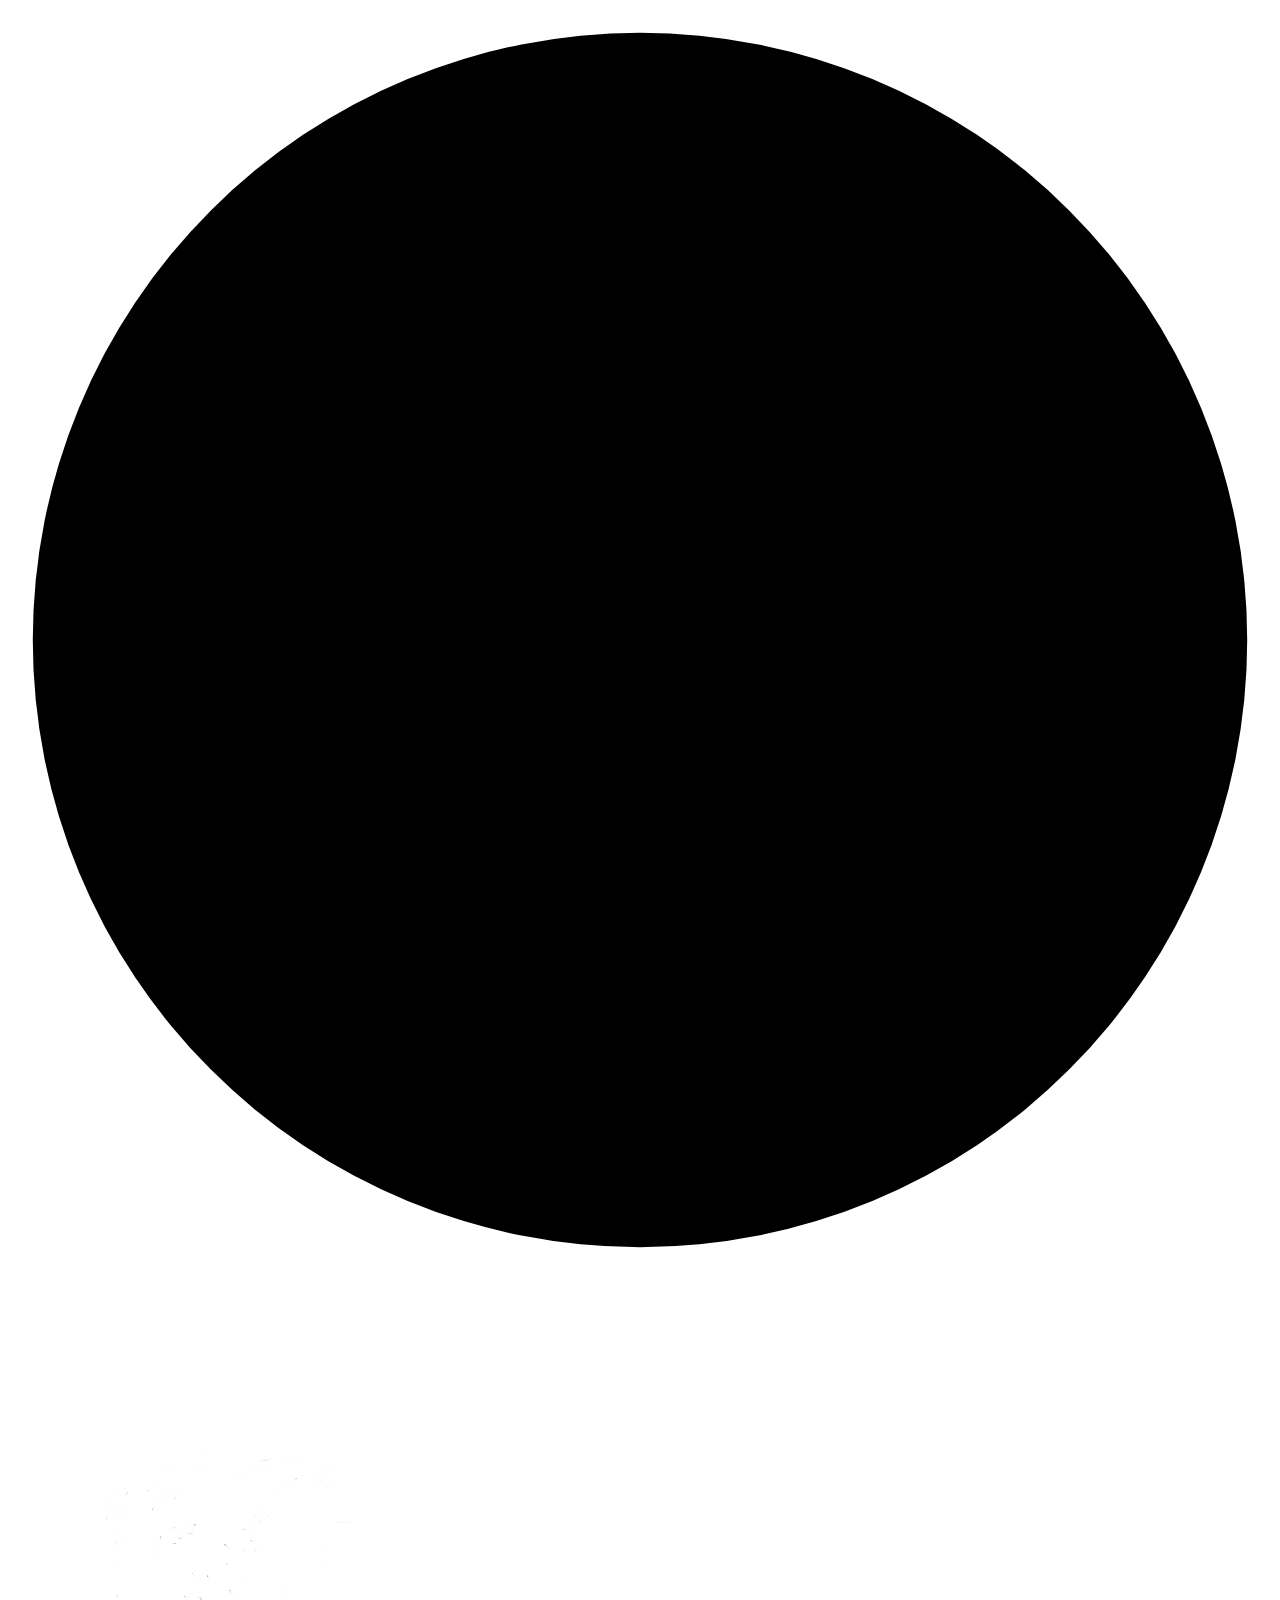
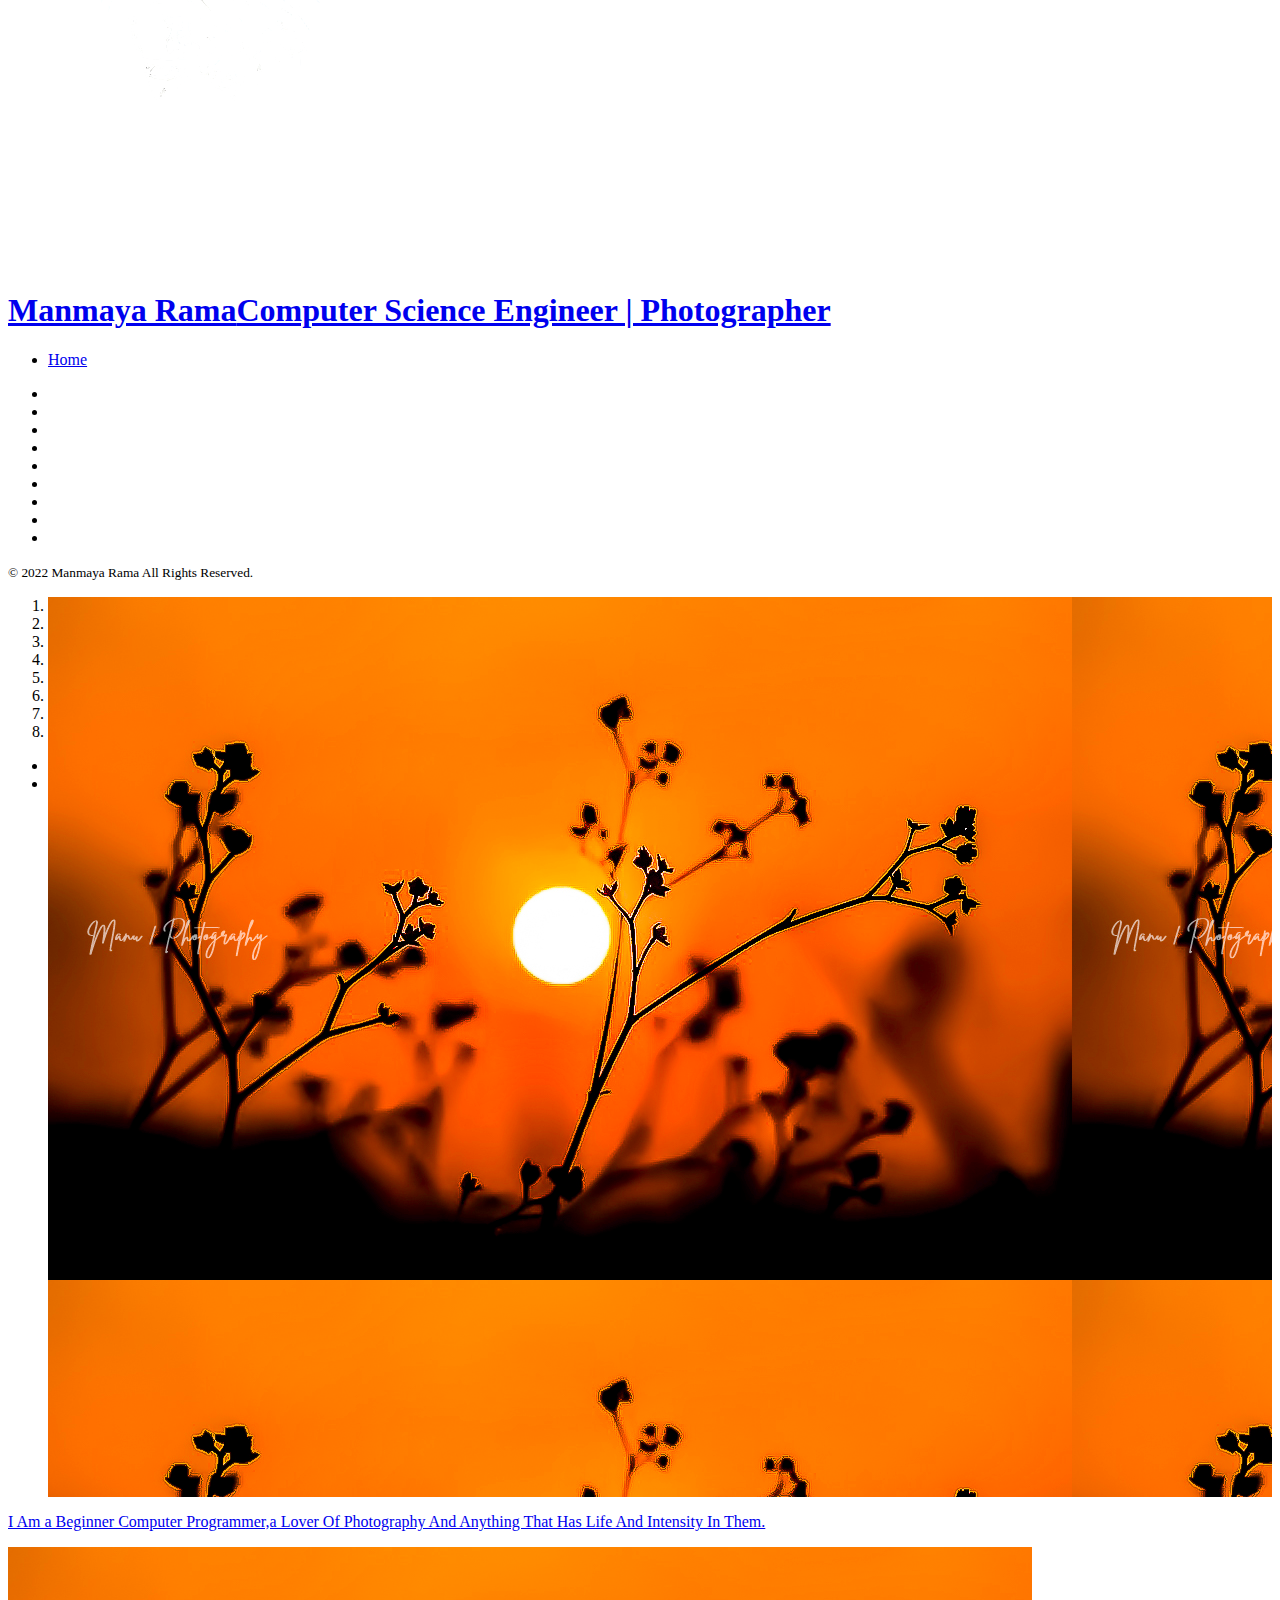
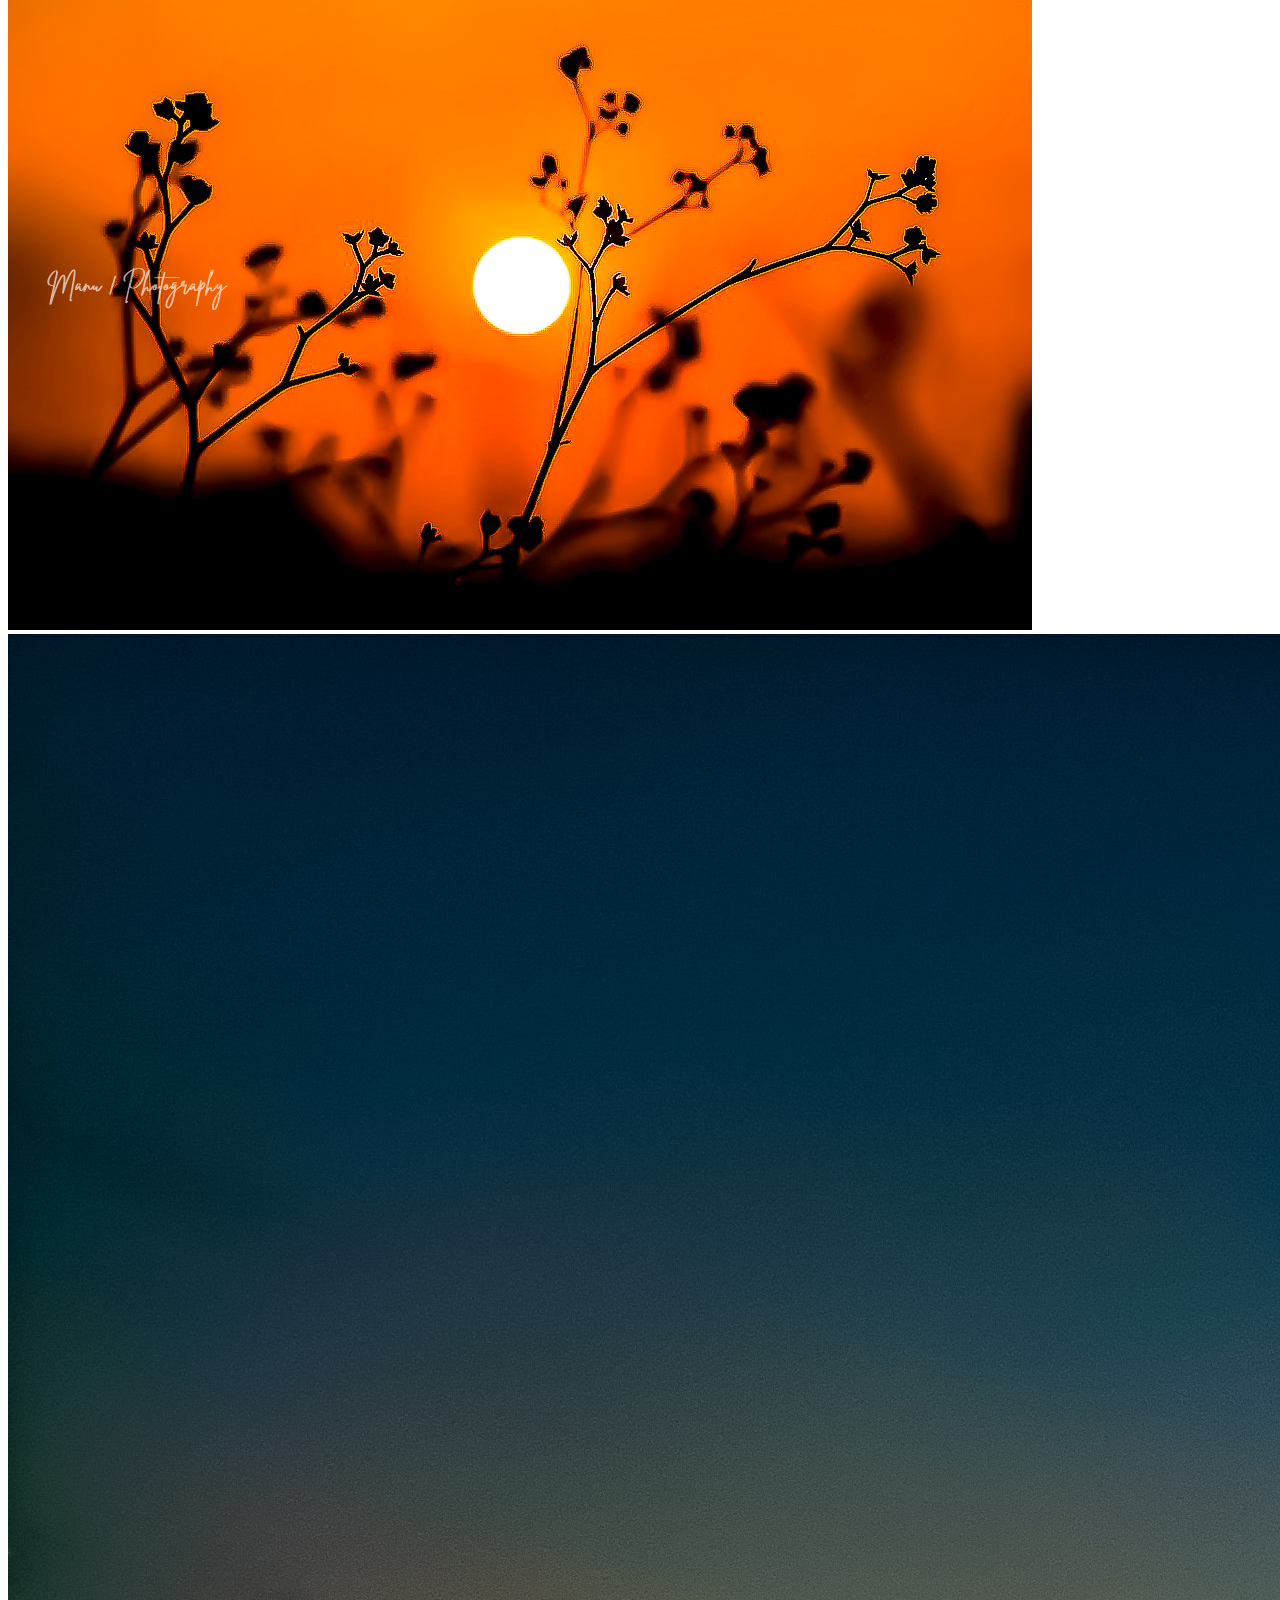
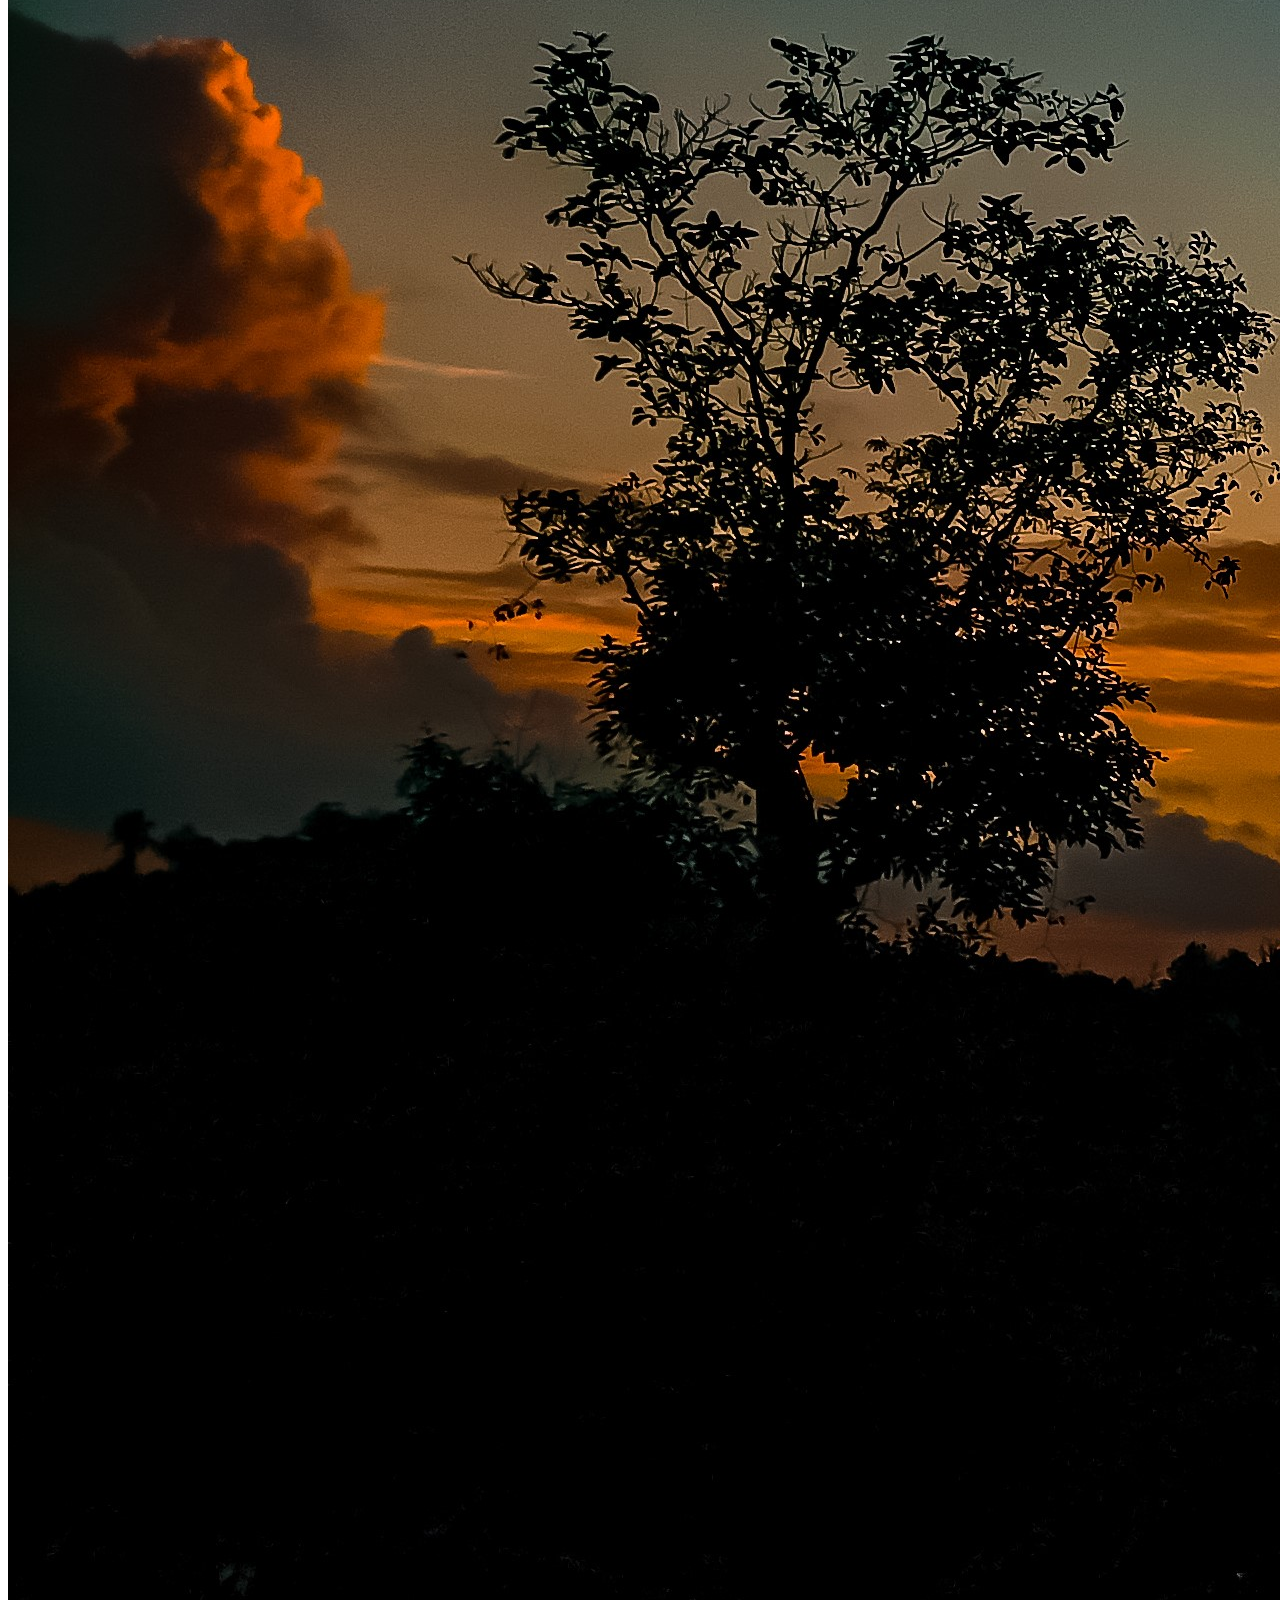
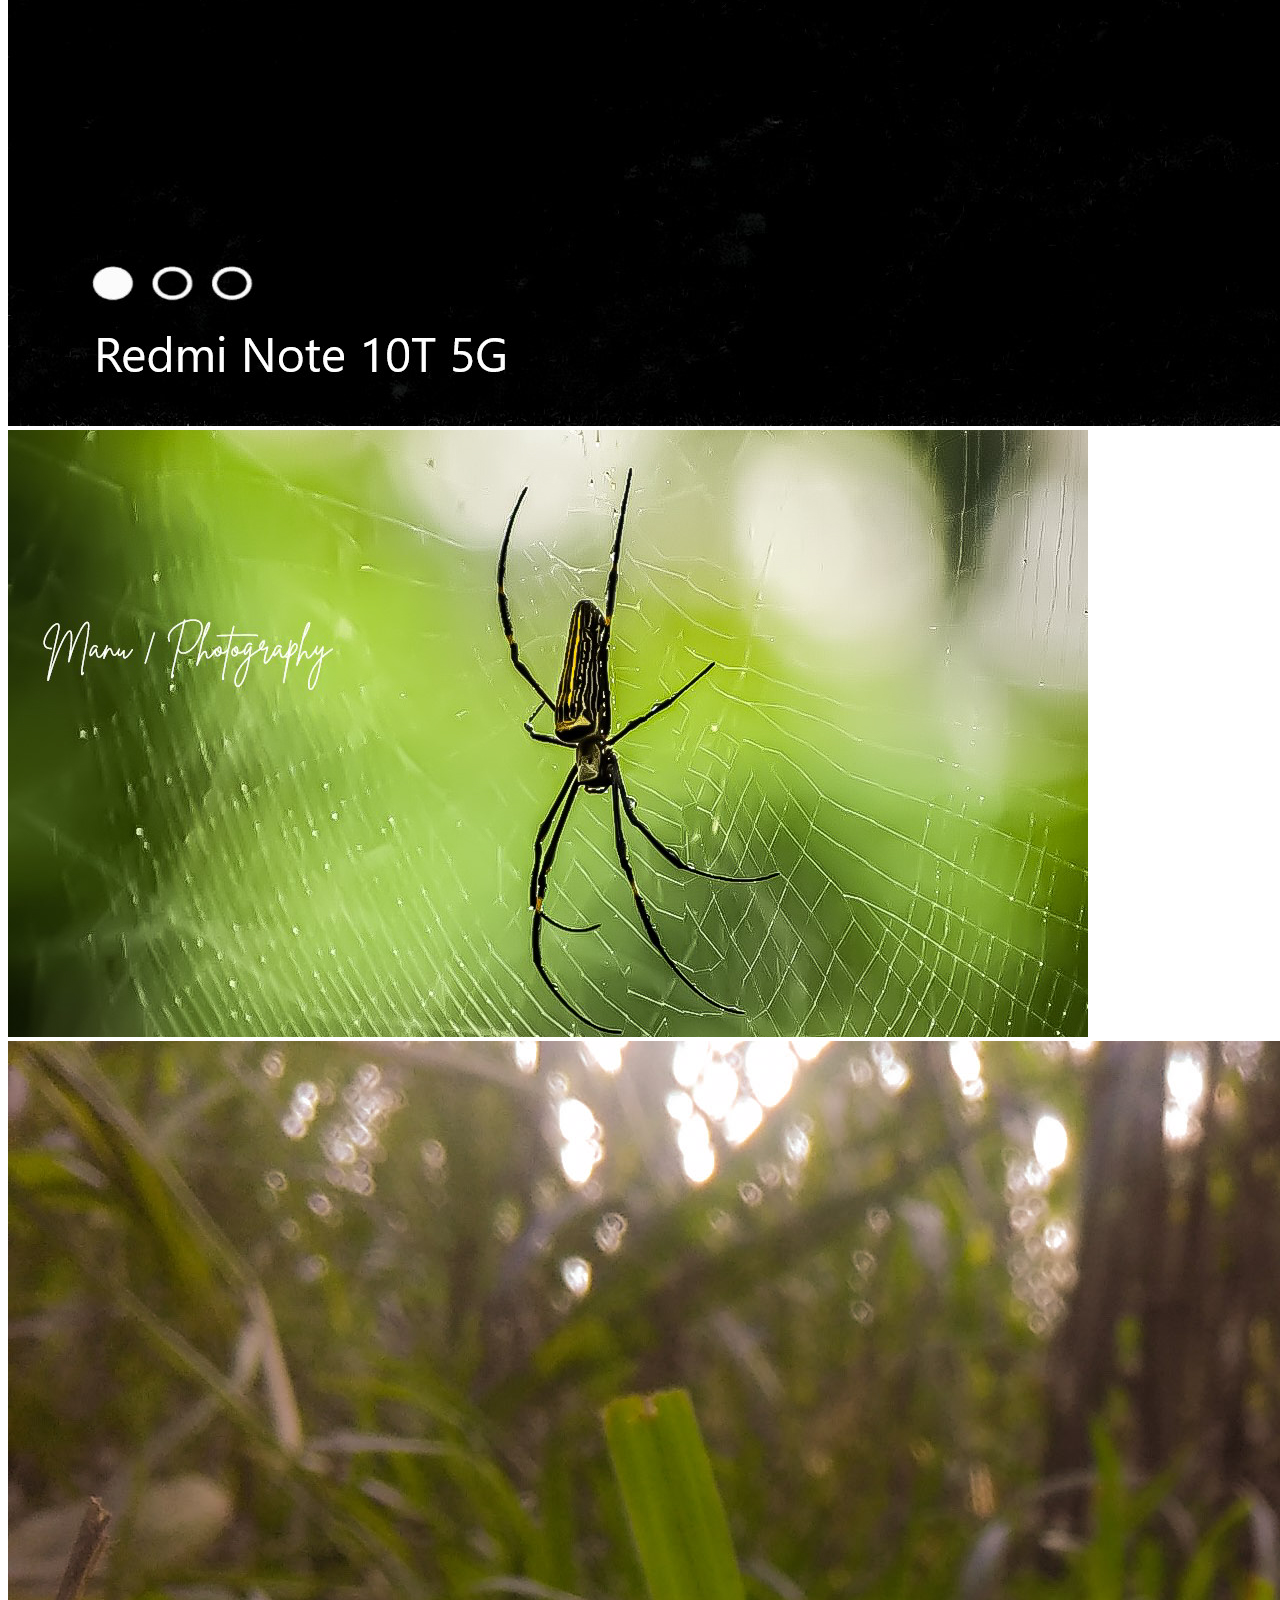
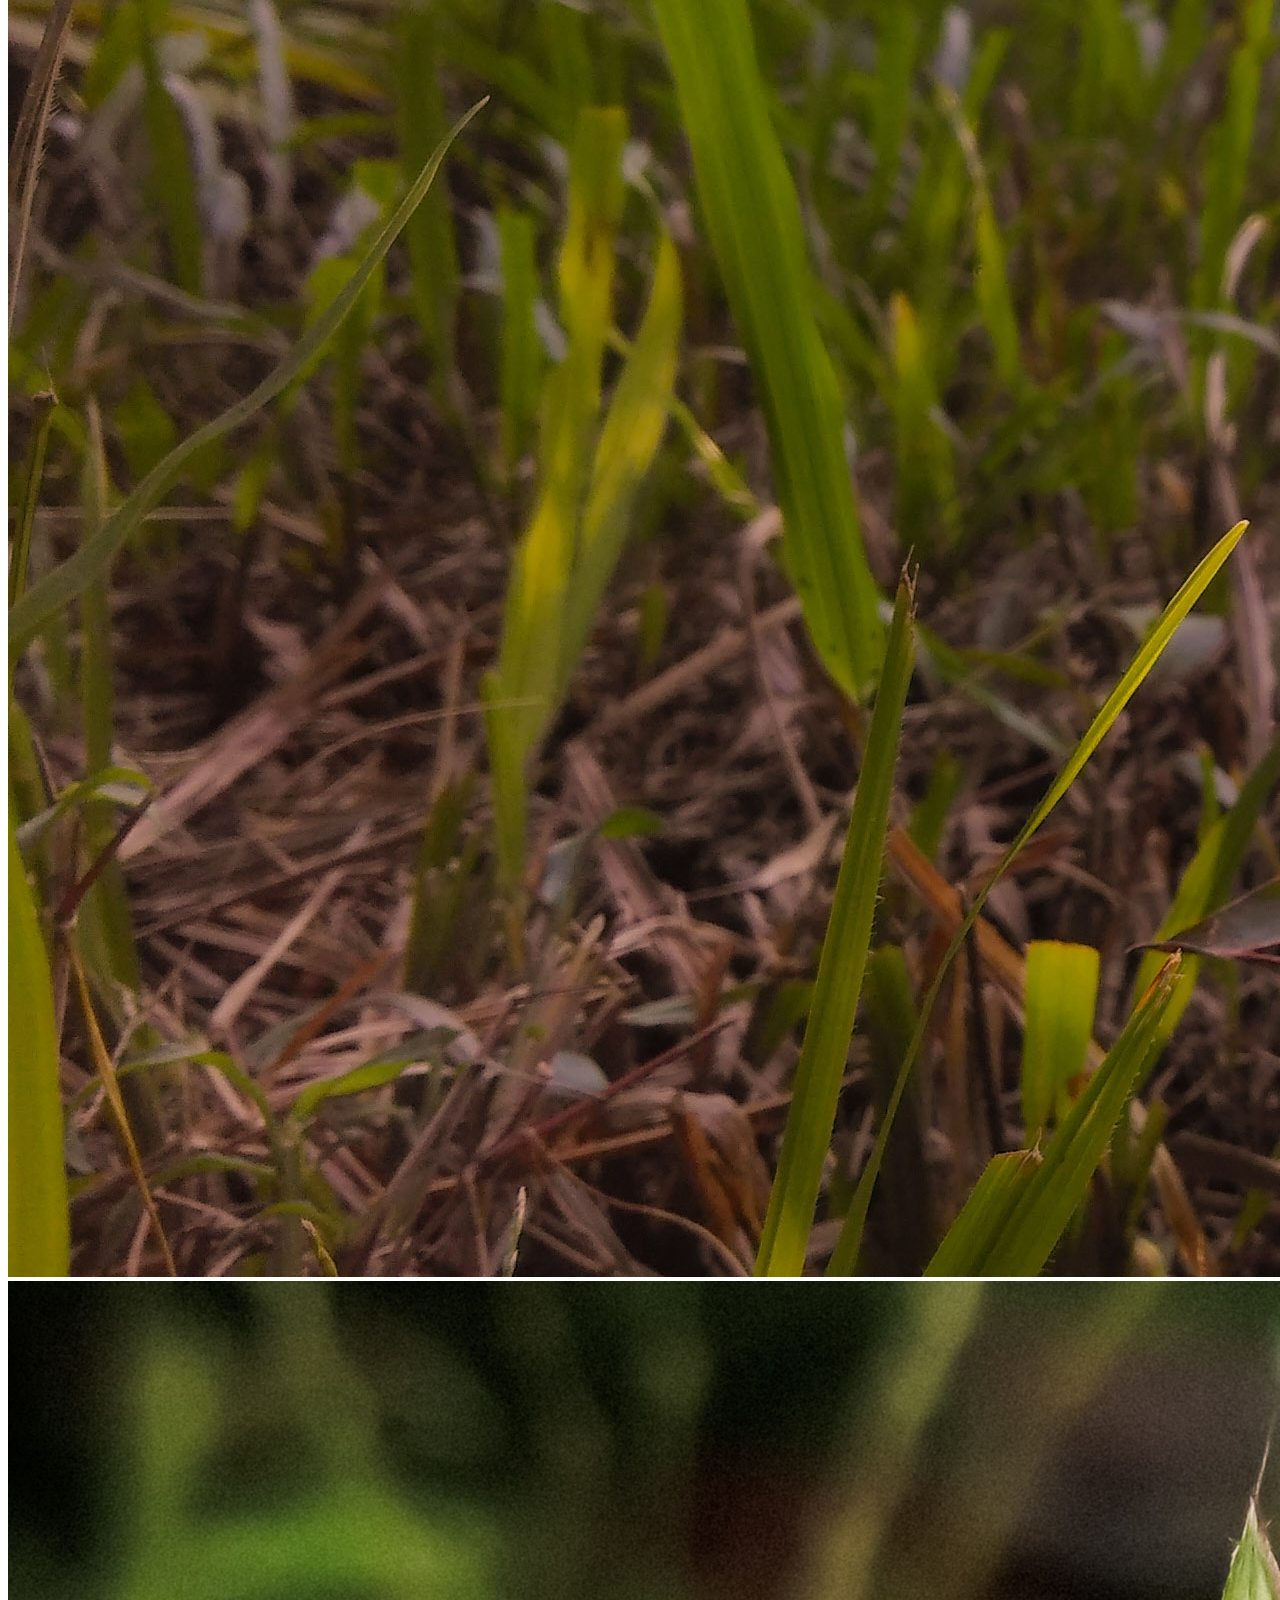
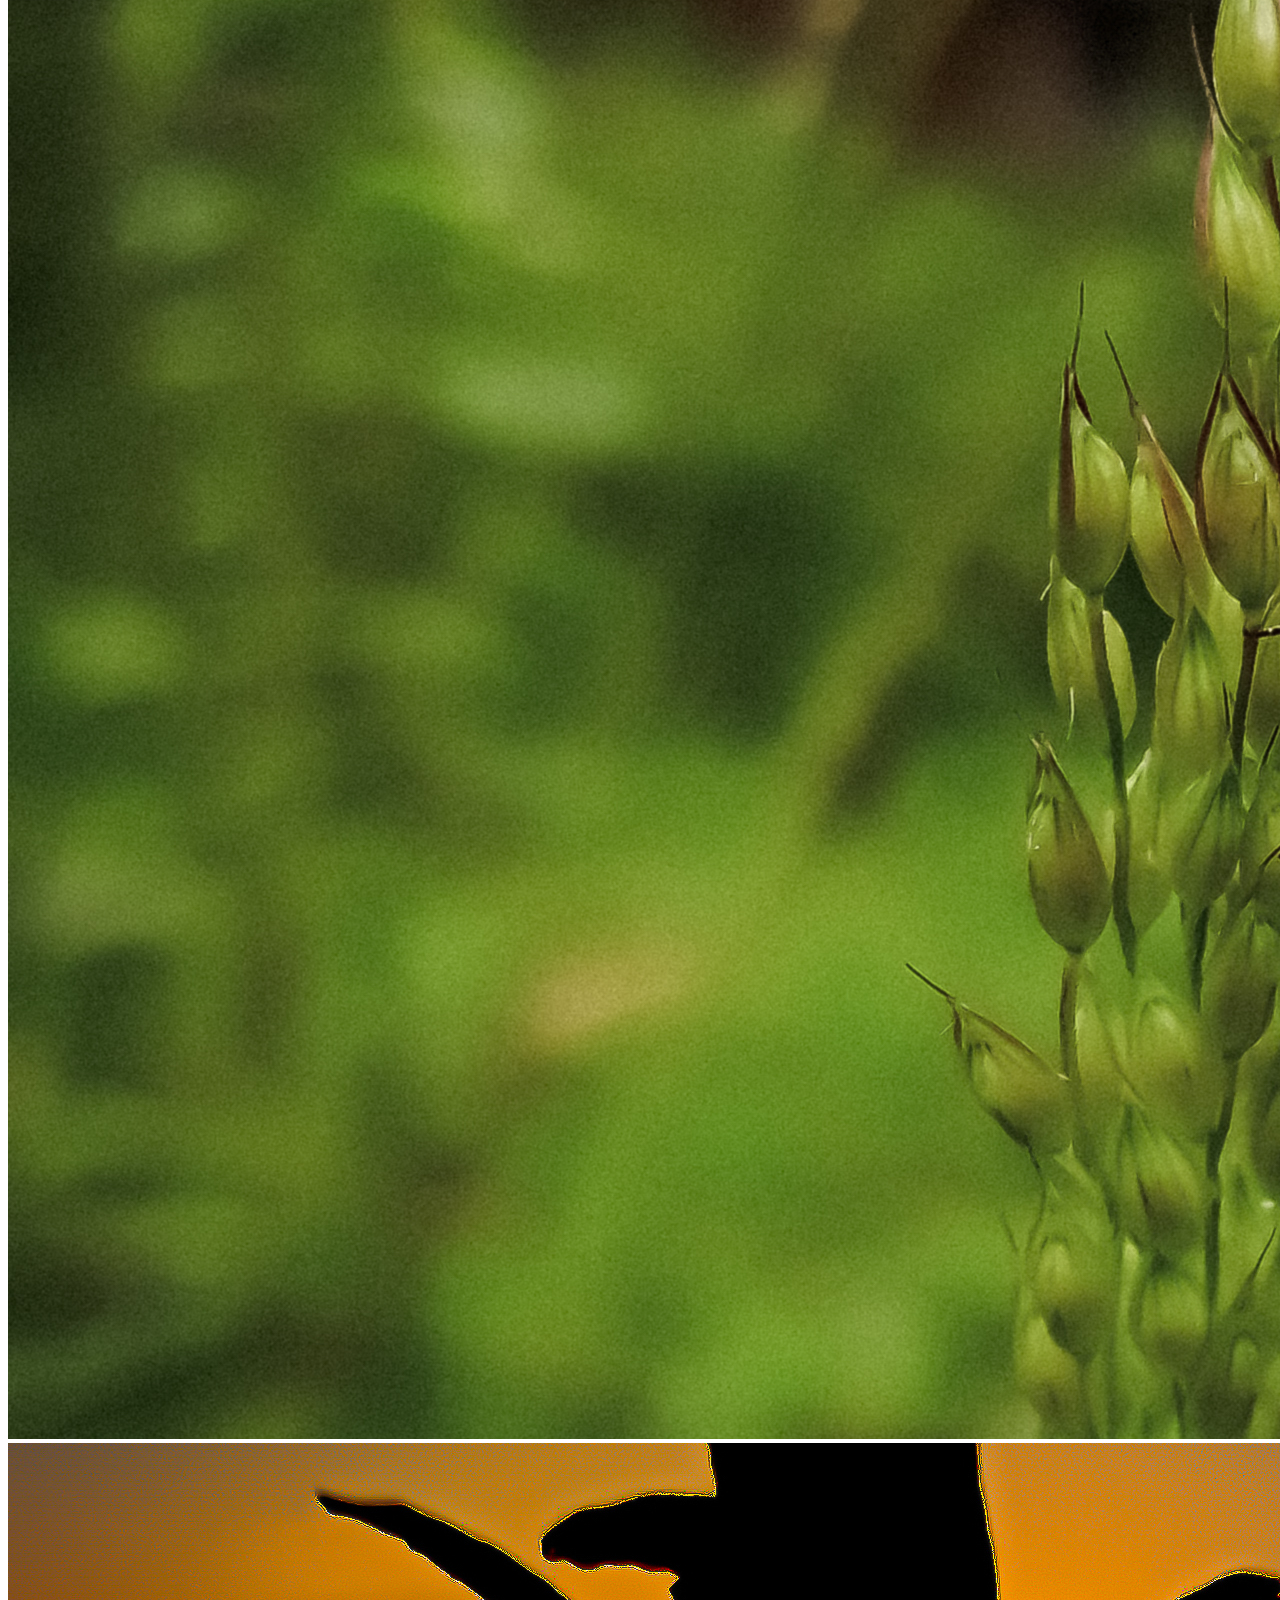
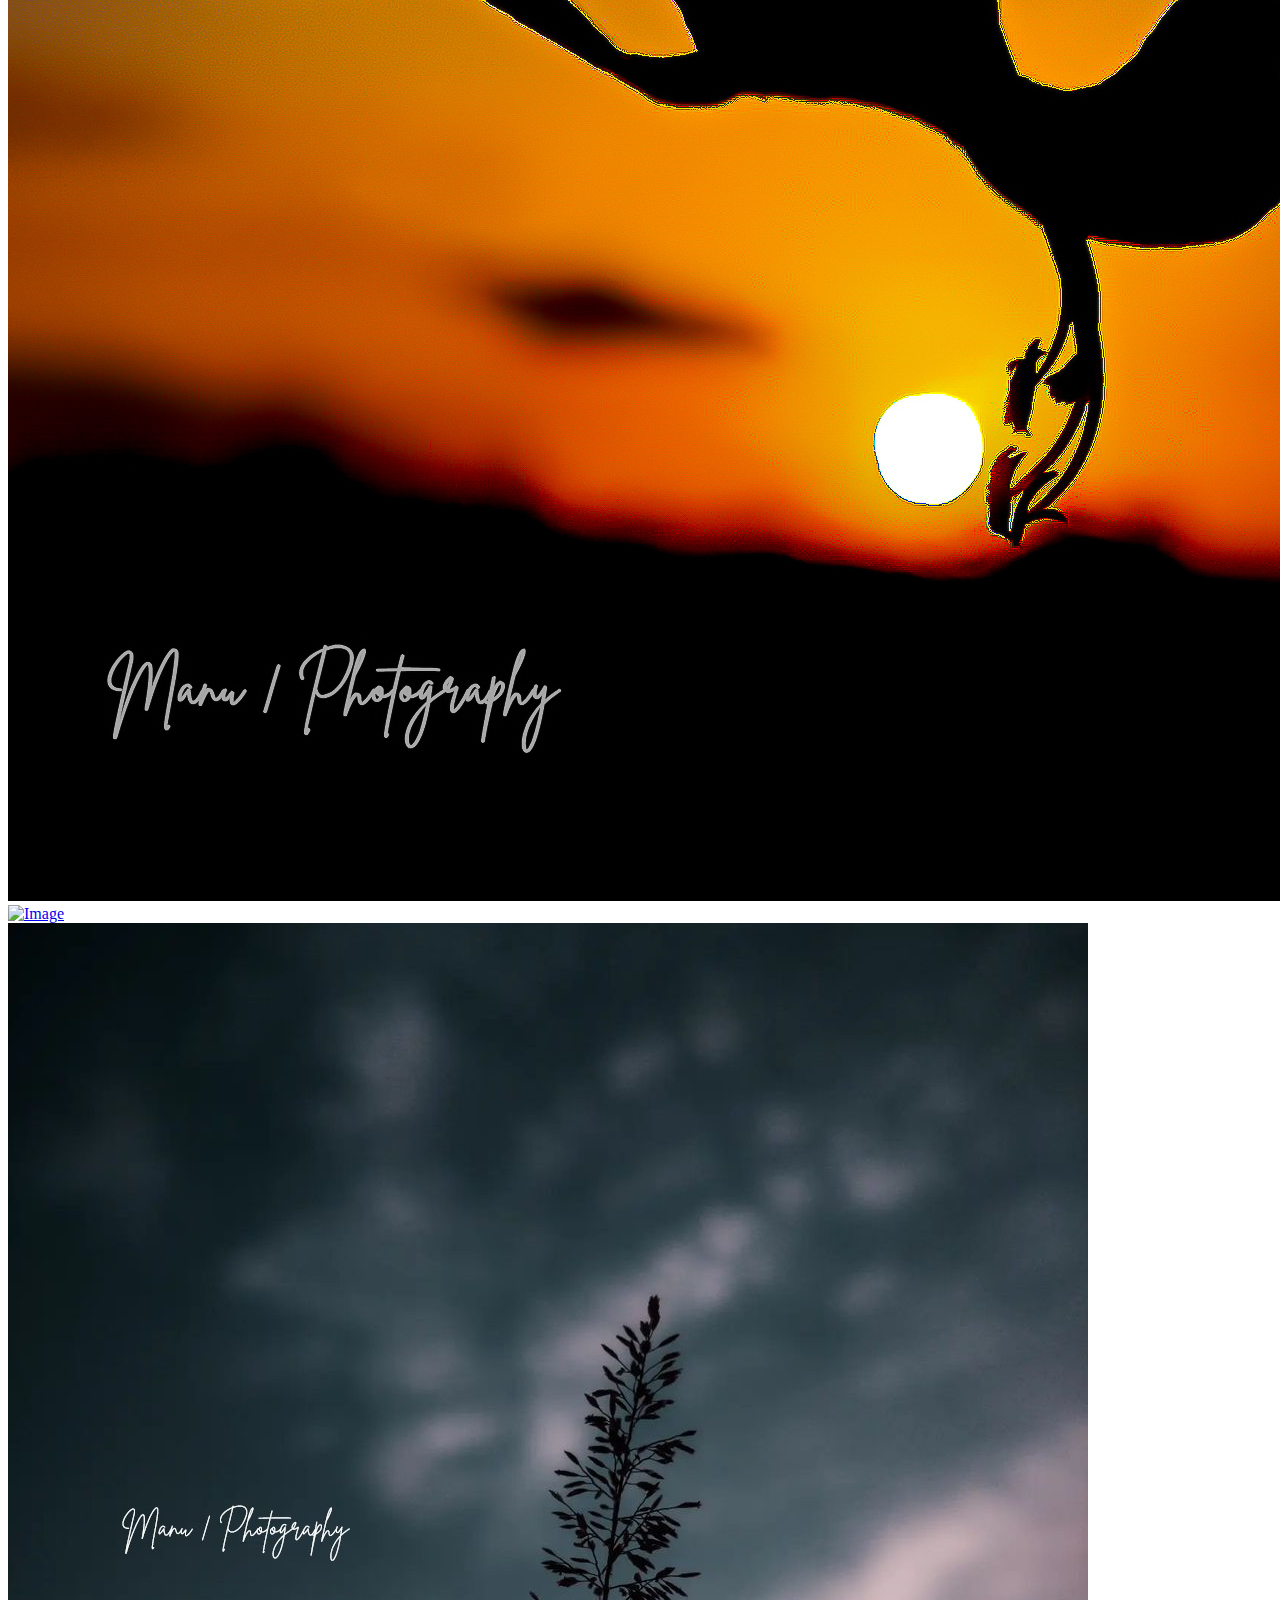
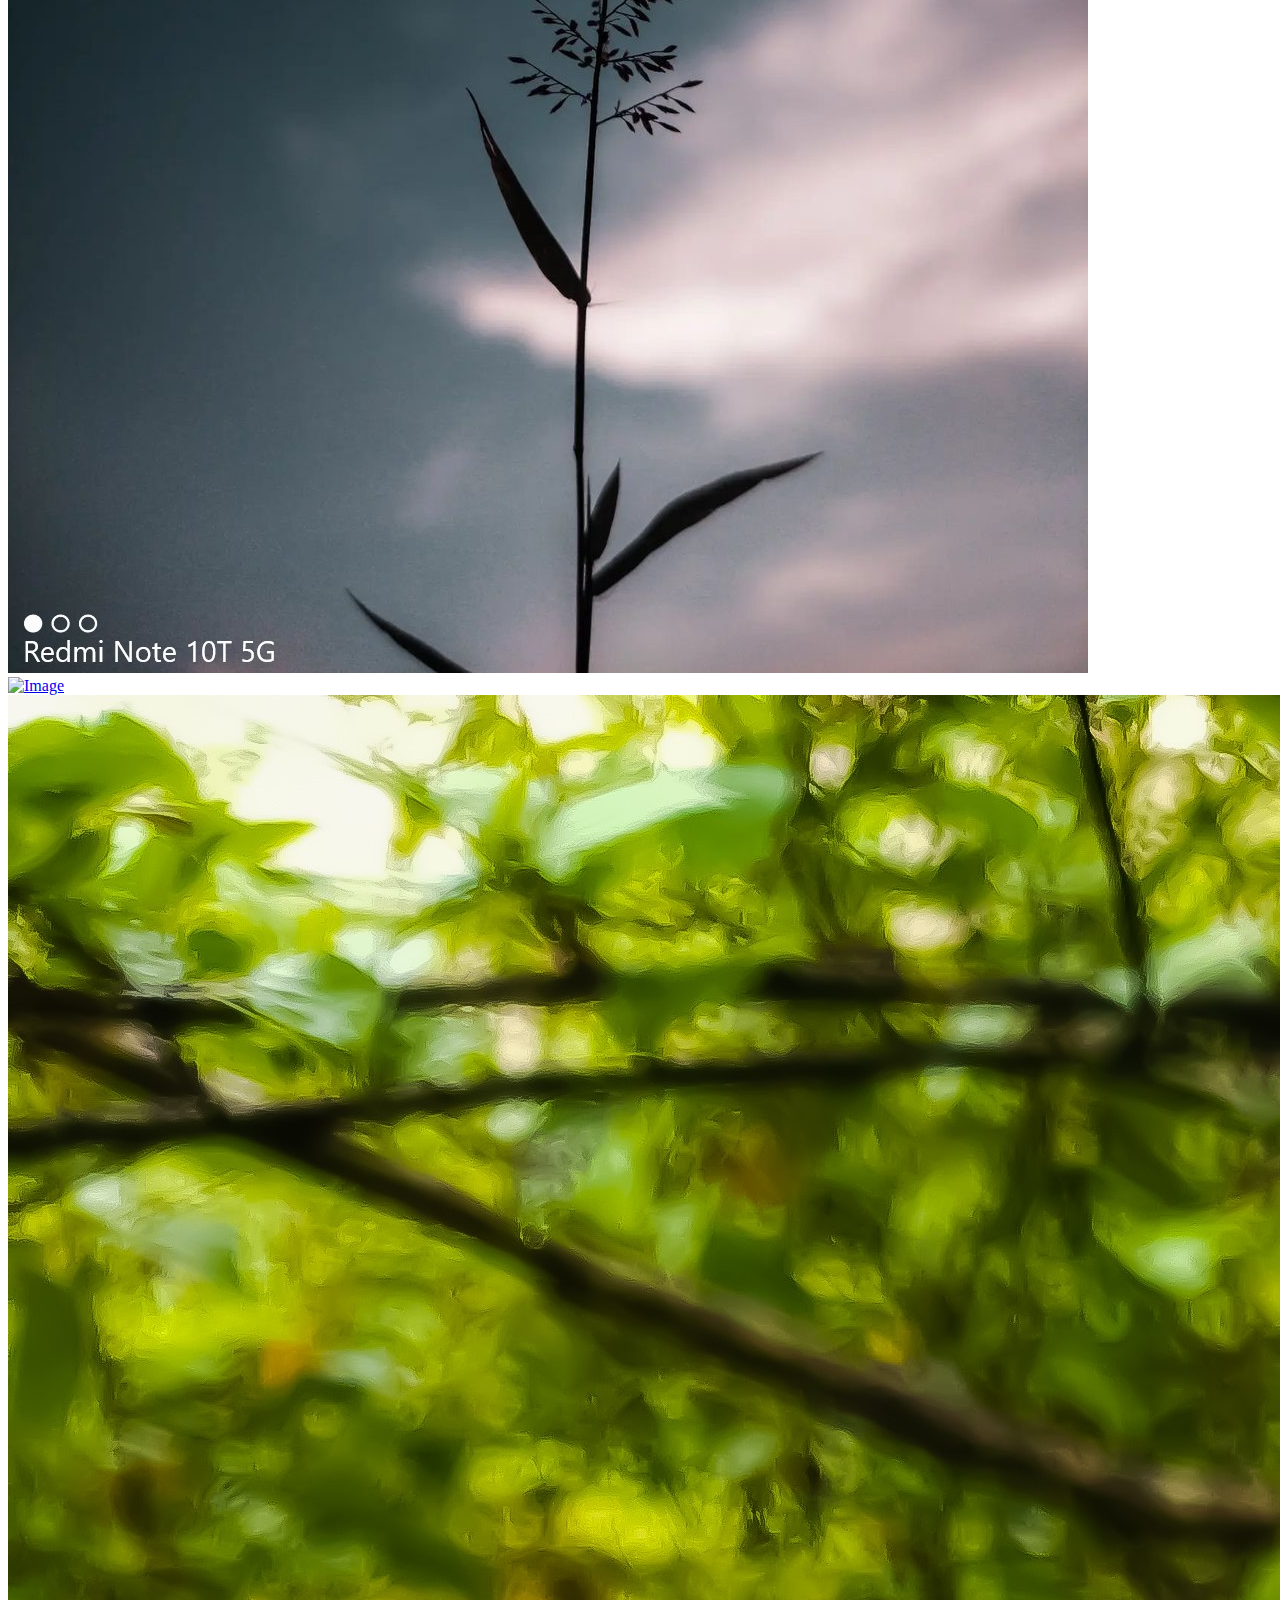
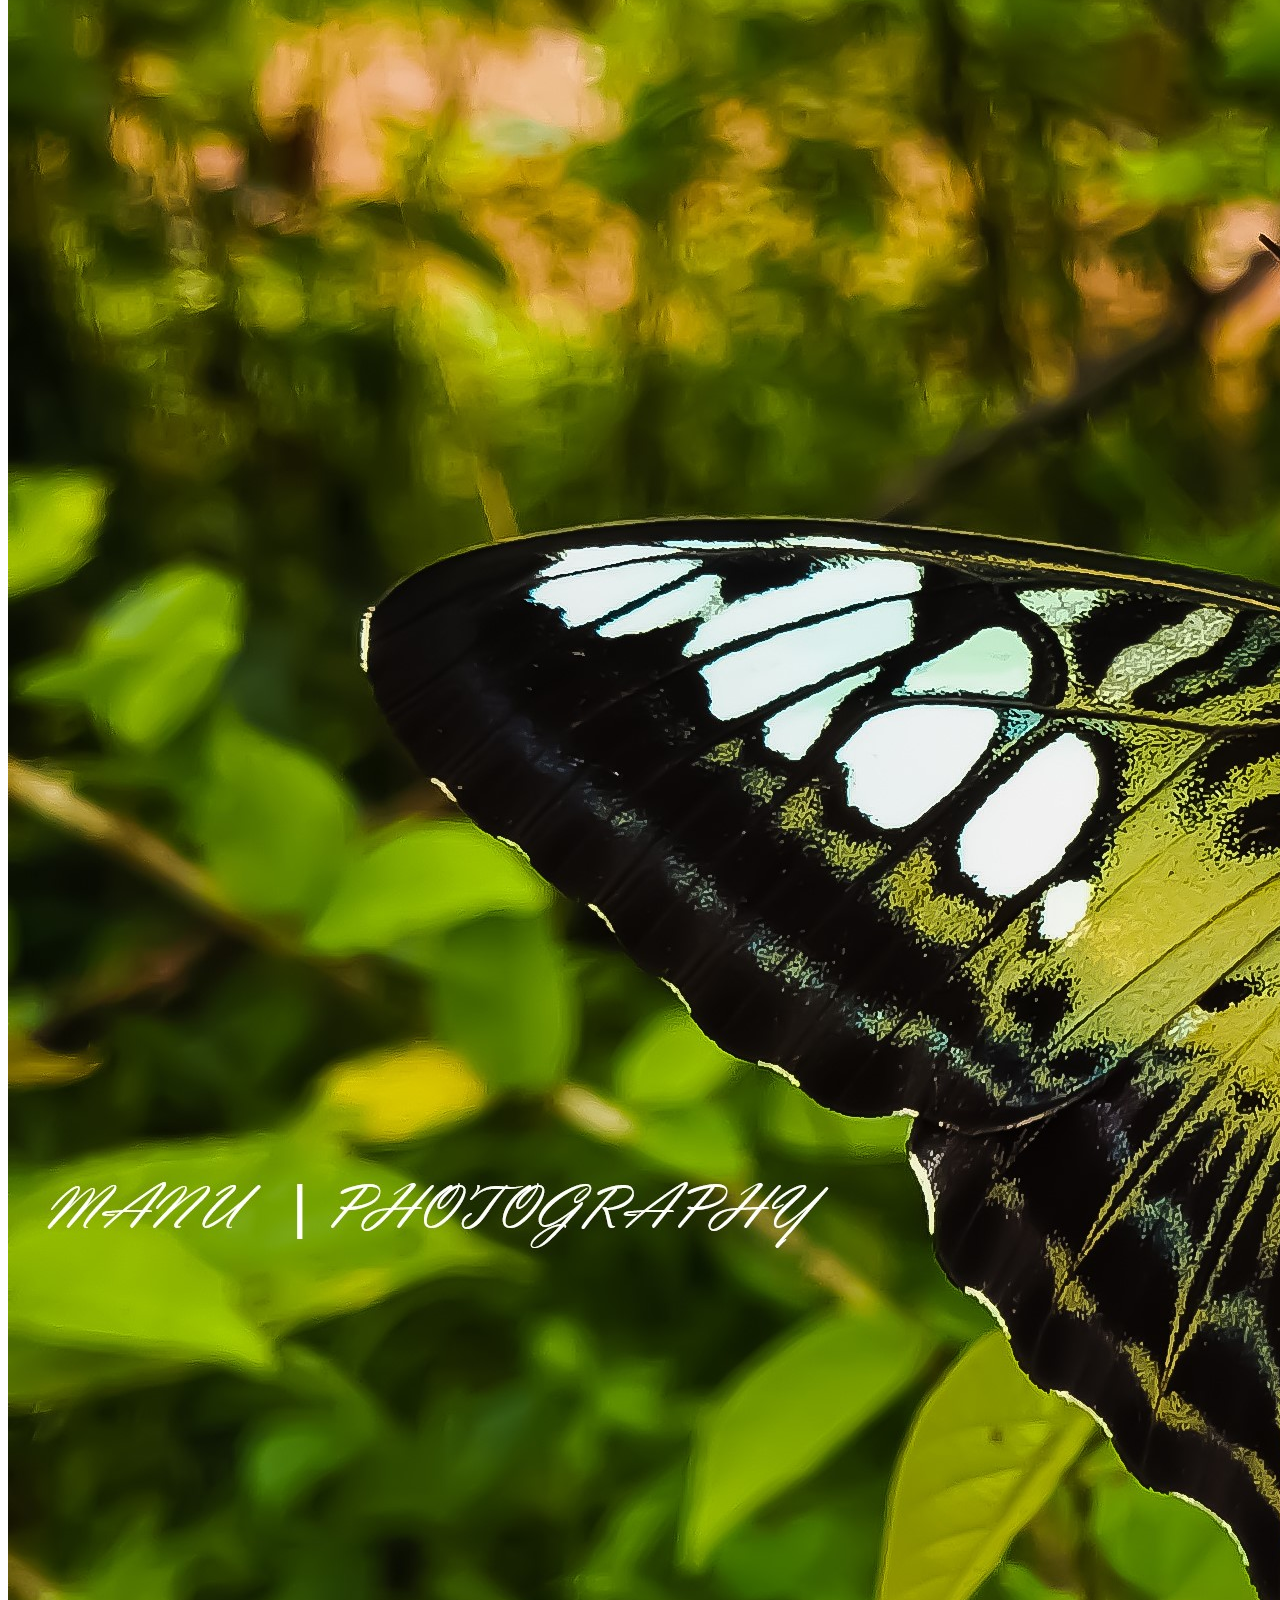
==== index.html @ 07dee6f0 "Update index.html" ====
<!DOCTYPE HTML>
<html lang="en">


<head>
    <meta charset="utf-8">
    <meta http-equiv="X-UA-Compatible" content="IE=edge">
    <title> Manmaya Rama | i_a_m_manu </title>
    <meta name="viewport" content="width=device-width, initial-scale=1">
    <link rel="icon" type="image/p ng" href="images/favicon.png" />
    <link rel="stylesheet" href="css/animate.css">
    <link rel="stylesheet" href="css/font-awesome.min.css">
    <link rel="stylesheet" href="css/bootstrap.css">
    <link rel="stylesheet" href="css/flexslider.css">
    <link rel="stylesheet" href="css/fancybox.min.css">
    <script async src="https://www.googletagmanager.com/gtag/js?id=UA-144098545-1"></script>
    <script>
      window.dataLayer = window.dataLayer || [];
      function gtag(){dataLayer.push(arguments);}
      gtag('js', new Date());
      gtag('config', 'UA-144098545-1');
    </script>
</head>

<body onload="document.getElementById('loading').style.display = 'none';document.getElementById('content').style.display = 'block';">
<div id="loading">Be Clam And Wait Until The Page Loads................</div>
<div id="content" style="display:none;">
    <!-- Progress-wrapp scroll-button -->
    <div class="progress-wrap">
        <svg class="progress-circle svg-content" width="100%" height="100%" viewBox="-1 -1 102 102">
            <path d="M50,1 a49,49 0 0,1 0,98 a49,49 0 0,1 0,-98" /> </svg>
    </div>
    <!-- Main -->
    <div class="annie-page"> 
       <a href="#" class="js-annie-nav-toggle annie-nav-toggle"><i></i></a>
        <!-- Sidebar -->
        <aside class="annie-aside">
            <!-- Logo -->
            <div class="annie-logo">
                <a href="index.html"><img src="images/logo.png" alt=""></a>
                <h1><a href="index.html">Manmaya Rama<span>Computer Science Engineer | Photographer </span></a></h1> </div>
            <!-- Menu -->
            <nav class="annie-main-menu">
                <ul>
                    <li class="active"><a href='index.html'>Home</a></li>
                        </ul>
                    </li>
                </ul>
            </nav>
            <!-- Sidebar Footer -->
            <div class="annie-footer">
                <ul>
                  <li><a href="https://www.instagram.com/i_a_m_manu/"><em class="fab fa-instagram"></em></a></li>
                  <li><a href="https://twitter.com/Manmaya_Rama?s=08/"><em class="fab fa-twitter"></em></a></li>
                    <li><a href="https://www.facebook.com/people/Manmaya-Rama/100011129234326/"><i class="fab fa-facebook"></i></a></li>
                    <li><a href="https://www.linkedin.com/in/manmaya-rama-28a520257"><i class="fab fa-linkedin"></i></a></li>
                    <li><a href="https://github.com/Manmayarama"><i class="fab fa-github"></i></a></li>
                     <li><a href="https://discordapp.com/users/981172074238341180"><i class="fab fa-discord"></i></a></li>
		     <li><a href="https://t.me/i_a_m_manu"><i class="fab fa-telegram"></i></a></li>
	             <li><a href="https://www.hackerrank.com/manmayram"><i class="fab fa-hackerrank"></i></a></li>
			<li><a href="discordapp.com/users/981172074238341180"><i class="fa-solid fa-litecoin-sign"></i></a></li>
                </ul>
                </ul>
                <p><small>&copy; 2022 Manmaya Rama All Rights Reserved.</small></p>

            </div>
        </aside>
        <!-- Content -->
        <div class="annie-main">
            <!-- Slider -->
            <div id="home">
                <div class="annie-hero js-fullheight">
                    <div class="flexslider js-fullheight">
                        <ul class="slides">
                            <li style="background-image: url(images/slider/01.jpg);">
                                <div class="overlay"></div>
                                <div class="container-fluid">
                                    <div class="row">
                                        <div class="col-md-12 js-fullheight slider-text">
                                            <div class="slider-text-inner">
                                                
                                            </div>
                                        </div>
                                    </div>
                                </div>
                            </li>
                            <li style="background-image: url(images/slider/02.jpg);">
                                <div class="overlay"></div>
                                <div class="container-fluid">
                                    <div class="row">
                                        <div class="col-md-12 js-fullheight slider-text">
                                            <div class="slider-text-inner">
                                                <div class="mx-auto frame-inner">
                                              
                                              <h2>Photography</h2> <span class="frame-1"></span> <span class="frame-2"></span> </div>
                                            </div>
                                        </div>
                                    </div>
                                </div>
                            </li>
							 <li style="background-image: url(images/slider/03.jpg);">
                                <div class="overlay"></div>
                                <div class="container-fluid">
                                    <div class="row">
                                        <div class="col-md-12 js-fullheight slider-text">
                                            <div class="slider-text-inner">
                                                <div class="mx-auto frame-inner">
                                                  
                                            </div>
                                        </div>
                                    </div>
                                </div>
                            </li>
							 <li style="background-image: url(images/slider/04.jpg);">
                                <div class="overlay"></div>
                                <div class="container-fluid">
                                    <div class="row">
                                        <div class="col-md-12 js-fullheight slider-text">
                                            <div class="slider-text-inner">
                                                
                                            </div>
                                        </div>
                                    </div>
                                </div>
                            </li>
							 <li style="background-image: url(images/slider/05.jpg);">
                                <div class="overlay"></div>
                                <div class="container-fluid">
                                    <div class="row">
                                        <div class="col-md-12 js-fullheight slider-text">
                                           
                                        </div>
                                    </div>
                                </div>
                            </li>
							 <li style="background-image: url(images/slider/06.jpg);">
                                <div class="overlay"></div>
                                <div class="container-fluid">
                                    <div class="row">
                                        <div class="col-md-12 js-fullheight slider-text">
                                            <div class="slider-text-inner">
                                               
                                            </div>
                                        </div>
                                    </div>
                                </div>
                            </li>
							 <li style="background-image: url(images/slider/07.jpg);">
                                <div class="overlay"></div>
                                <div class="container-fluid">
                                    <div class="row">
                                        <div class="col-md-12 js-fullheight slider-text">
                                            <div class="slider-text-inner">
                                            </div>
                                        </div>
                                    </div>
                                </div>
                            </li>
							 <li style="background-image: url(images/slider/08.jpg);">
                                <div class="overlay"></div>
                                <div class="container-fluid">
                                    <div class="row">
                                        <div class="col-md-12 js-fullheight slider-text">
                                            <div class="slider-text-inner">
                                               
                                            </div>
                                        </div>
                                    </div>
                                </div>
                            </li>
                        </ul>
                    </div>
                </div>
            </div>
            <!-- About Me -->
			<a href="#" target="_blank">
                   
            <div class="annie-homepage-about">
                <div class="container-fluid">
                    <div class="row">
                        <div class="col-md-8 offset-md-2 text-center profile-index animate-box" data-animate-effect="fadeInUp">
                          <p class="annie-about-me">I Am a Beginner Computer Programmer,a Lover Of Photography And Anything That Has Life And Intensity In Them.</p>
                        </div>
						
                    </div>
                </div>
            </div>
		   <!-- Gallery -->
            <div class="annie-homepage-gallery">
                <div class="container-fluid">
                    <div class="row align-items-stretch annie-photos" id="annie-section-photos">
                        <div class="col-12">
                            <div class="row align-items-stretch">
                                <div class="col-12 col-md-6 col-lg-4 animate-box" data-animate-effect="fadeInUp">
                                    <a href="images/gallery/1.jpg" class="d-block annie-photo-item" data-caption="" data-fancybox="gallery"> <img src="images/gallery/1.jpg" alt="Image" class="img-fluid">
                                    </a>
                                </div>
                                <div class="col-12 col-md-6 col-lg-4 animate-box" data-animate-effect="fadeInUp">
                                    <a href="images/gallery/2.jpg" class="d-block annie-photo-item" data-caption="" data-fancybox="gallery"> <img src="images/gallery/2.jpg" alt="Image" class="img-fluid">
                                        
                                    </a>
                                </div>
                                <div class="col-12 col-md-6 col-lg-4 animate-box" data-animate-effect="fadeInUp">
                                    <a href="images/gallery/3.jpg" class="d-block annie-photo-item" data-caption="" data-fancybox="gallery"> <img src="images/gallery/3.jpg" alt="Image" class="img-fluid">
                                        
                                    </a>
                                </div>
                                <div class="col-12 col-md-6 col-lg-4 animate-box" data-animate-effect="fadeInUp">
                                    <a href="images/gallery/4.jpg" class="d-block annie-photo-item" data-caption="" data-fancybox="gallery"> <img src="images/gallery/4.jpg" alt="Image" class="img-fluid">
                                        
                                    </a>
                                </div>
                                <div class="col-12 col-md-6 col-lg-4 animate-box" data-animate-effect="fadeInUp">
                                    <a href="images/gallery/5.jpg" class="d-block annie-photo-item" data-caption="" data-fancybox="gallery"> <img src="images/gallery/5.jpg" alt="Image" class="img-fluid">
                                        
                                    </a>
                                </div>
                                <div class="col-12 col-md-6 col-lg-4 animate-box" data-animate-effect="fadeInUp">
                                    <a href="images/gallery/6.jpg" class="d-block annie-photo-item" data-caption="" data-fancybox="gallery"> <img src="images/gallery/6.jpg" alt="Image" class="img-fluid">
                                        
                                    </a>
                                </div>
                                <div class="col-12 col-md-6 col-lg-4 animate-box" data-animate-effect="fadeInUp">
                                    <a href="images/gallery/7.jpg" class="d-block annie-photo-item" data-caption="" data-fancybox="gallery"> <img src="images/gallery/7.jpg" alt="Image" class="img-fluid">
                                        
                                    </a>
                                </div>
                                <div class="col-12 col-md-6 col-lg-4 animate-box" data-animate-effect="fadeInUp">
                                    <a href="images/gallery/8.jpg" class="d-block annie-photo-item" data-caption="" data-fancybox="gallery"> <img src="images/gallery/8.jpg" alt="Image" class="img-fluid">
                                        
                                    </a>
                                </div>
                                <div class="col-12 col-md-6 col-lg-4 animate-box" data-animate-effect="fadeInUp">
                                    <a href="images/gallery/9.jpg" class="d-block annie-photo-item" data-caption="" data-fancybox="gallery"> <img src="images/gallery/9.jpg" alt="Image" class="img-fluid">
                                        
                                    </a>
                                </div>
                                <div class="col-12 col-md-6 col-lg-4 animate-box" data-animate-effect="fadeInUp">
                                    <a href="images/gallery/10.jpg" class="d-block annie-photo-item" data-caption="" data-fancybox="gallery"> <img src="images/gallery/10.jpg" alt="Image" class="img-fluid">
                                        
                                    </a>
                                </div>
                                <div class="col-12 col-md-6 col-lg-4 animate-box" data-animate-effect="fadeInUp">
                                    <a href="images/gallery/11.jpg" class="d-block annie-photo-item" data-caption="" data-fancybox="gallery"> <img src="images/gallery/11.jpg" alt="Image" class="img-fluid">
                                        
                                    </a>
                                </div>
                                <div class="col-12 col-md-6 col-lg-4 animate-box" data-animate-effect="fadeInUp">
                                    <a href="images/gallery/12.jpg" class="d-block annie-photo-item" data-caption="" data-fancybox="gallery"> <img src="images/gallery/12.jpg" alt="Image" class="img-fluid">
                                        
                                    </a>
                                </div>
                            </div>
                        </div>
                    </div>
                    <div class="row align-items-stretch mt-60">
                        <div class="col-12">
                            <!-- show more -->
                            <div class="annie-show-more-container">
                                <div class="row align-items-stretch annie-photos" id="annie-section-photos">
                                    <div class="col-12 col-md-6 col-lg-4 animate-box" data-animate-effect="fadeInUp">
                                        <a href="images/gallery/13.jpg" class="d-block annie-photo-item" data-caption="" data-fancybox="gallery"> <img src="images/gallery/13.jpg" alt="Image" class="img-fluid">
                                            
                                        </a>
                                    </div>
                                    <div class="col-12 col-md-6 col-lg-4 animate-box" data-animate-effect="fadeInUp">
                                        <a href="images/gallery/14.jpg" class="d-block annie-photo-item" data-caption="" data-fancybox="gallery"> <img src="images/gallery/14.jpg" alt="Image" class="img-fluid">
                                            
                                        </a>
                                    </div>
                                    <div class="col-12 col-md-6 col-lg-4 animate-box" data-animate-effect="fadeInUp">
                                        <a href="images/gallery/15.jpg" class="d-block annie-photo-item" data-caption="" data-fancybox="gallery"> <img src="images/gallery/15.jpg" alt="Image" class="img-fluid">
                                            
                                        </a>
                                    </div>
                                    <div class="col-12 col-md-6 col-lg-4 animate-box" data-animate-effect="fadeInUp">
                                        <a href="images/gallery/16.jpg" class="d-block annie-photo-item" data-caption="" data-fancybox="gallery"> <img src="images/gallery/16.jpg" alt="Image" class="img-fluid">
                                            
                                        </a>
                                    </div>
                                    <div class="col-12 col-md-6 col-lg-4 animate-box" data-animate-effect="fadeInUp">
                                        <a href="images/gallery/17.jpg" class="d-block annie-photo-item" data-caption="" data-fancybox="gallery"> <img src="images/gallery/17.jpg" alt="Image" class="img-fluid">
                                            
                                        </a>
                                    </div>
                                    <div class="col-12 col-md-6 col-lg-4 animate-box" data-animate-effect="fadeInUp">
                                        <a href="images/gallery/18.jpg" class="d-block annie-photo-item" data-caption="" data-fancybox="gallery"> <img src="images/gallery/18.jpg" alt="Image" class="img-fluid">      
                                        </a>
                                    </div>
                                </div>
				    <center><p class="annie-lead">For More Photos Visit My Instagram Page.</p>
                            </div>
                            <!-- add more -->
                            <div class="annie-more-wrapper txt-center animate-box" data-animate-effect="fadeInUp">
                                <a href="index.html#" class="annie-more-trigger flex"> <span class="plus flex-center">&nbsp;</span> </a>
                            </div>
                        </div>
                    </div>
                </div>
            </div>
            <!-- Footer -->
            <div id="annie-footer">
                <div class="annie-narrow-content">
                    <div class="row">
                        <div class="col-md-12 text-center">

                            <h1>Manmaya Rama <span></span></h1>
                            <p class="annie-lead">&copy; 2022 All Rights Reserved.</p>
                        </div>
                    </div>
                </div>
            </div>
        </div>
		
        <!-- jQuery -->
        <script src="js/jquery.min.js"></script>
        <script src="js/modernizr-2.6.2.min.js"></script>
        <script src="js/jquery.easing.1.3.js"></script>
        <script src="js/bootstrap.min.js"></script>
        <script src="js/jquery.waypoints.min.js"></script>
        <script src="js/jquery.flexslider-min.js"></script>
        <script src="js/sticky-kit.min.js"></script>
        <script src="js/jquery.fancybox.min.js"></script>
        <script src="js/main.js"></script>
    </div>
</div>
</body>

<!-- Mirrored from duruthemes.com/demo/html/annie/dark/index.html by HTTrack Website Copier/3.x [XR&CO'2014], Wed, 12 May 2021 14:50:42 GMT -->
</html>
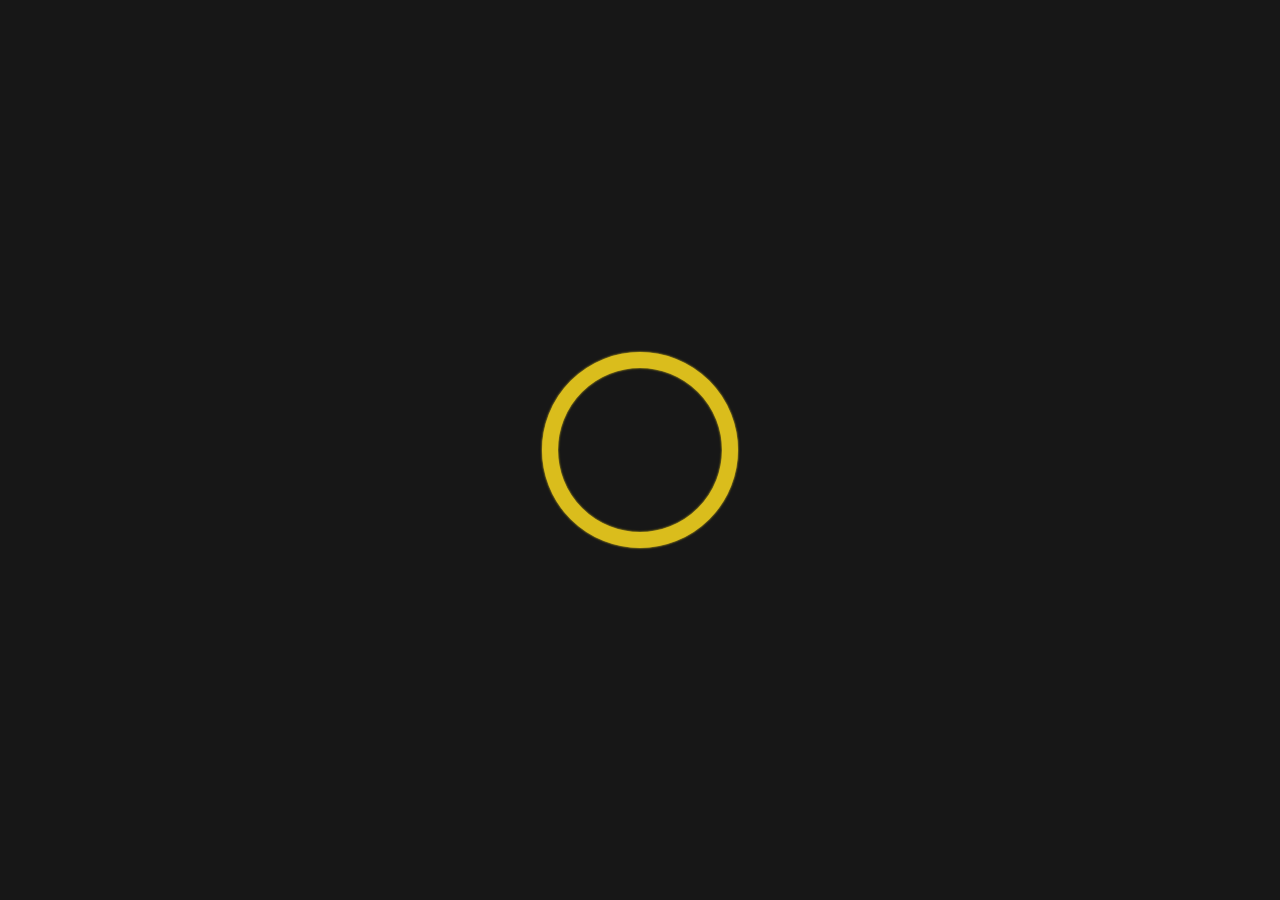
==== commit d17a4d16: "index.html" ====
--- a/index.html
+++ b/index.html
@@ -1,330 +1,448 @@
-<!DOCTYPE HTML>
+<!DOCTYPE html>
 <html lang="en">
-
-
 <head>
+    <!-- Meta Tags -->
     <meta charset="utf-8">
-    <meta http-equiv="X-UA-Compatible" content="IE=edge">
-    <title> Manmaya Rama | i_a_m_manu </title>
-    <meta name="viewport" content="width=device-width, initial-scale=1">
-    <link rel="icon" type="image/p ng" href="images/favicon.png" />
-    <link rel="stylesheet" href="css/animate.css">
+    <meta content="width=device-width, initial-scale=1, shrink-to-fit=no" name="viewport">
+    <!-- Author -->
+    <meta name="author" content="Themes Industry">
+    <!-- description -->
+    <meta name="description" content="MegaOne is a highly creative, modern, visually stunning and Bootstrap responsive multipurpose studio and portfolio HTML5 template with 8 ready home page demos.">
+    <!-- keywords -->
+    <meta name="keywords" content="Creative, modern, clean, bootstrap responsive, html5, css3, portfolio, blog, studio, templates, multipurpose, one page, corporate, start-up, studio, branding, designer, freelancer, carousel, parallax, photography, studio, masonry, grid, faq">
+    <!-- Page Title -->
+    <title>Manmaya Rama K A | i_a_m_manu</title>
+    <!-- Favicon -->
+        <link href="img/logo1.png" rel="icon">
+    <!-- Bundle -->
+    <link href="css/bundle.min.css" rel="stylesheet">
+    <link href="https://cdn.lineicons.com/3.0/lineicons.css" rel="stylesheet">
+    <!-- Plugin Css -->
+    <link href="https://cdn.lineicons.com/3.0/lineicons.css" rel="stylesheet">
+    <link href="css/jquery.fancybox.min.css" rel="stylesheet">
+    <link href="css/owl.carousel.min.css" rel="stylesheet">
+    <script src="https://cdnjs.cloudflare.com/ajax/libs/gsap/2.1.2/TweenMax.min.js"></script>
+
+    <!-- Style Sheet -->
     <link rel="stylesheet" href="css/font-awesome.min.css">
-    <link rel="stylesheet" href="css/bootstrap.css">
-    <link rel="stylesheet" href="css/flexslider.css">
-    <link rel="stylesheet" href="css/fancybox.min.css">
-    <script async src="https://www.googletagmanager.com/gtag/js?id=UA-144098545-1"></script>
-    <script>
-      window.dataLayer = window.dataLayer || [];
-      function gtag(){dataLayer.push(arguments);}
-      gtag('js', new Date());
-      gtag('config', 'UA-144098545-1');
-    </script>
+    <link href="css/tootik.min.css" rel="stylesheet">
+    <link href="css/line-awesome.min.css" rel="stylesheet">
+    <link href="css/jquery.pagepiling.css" rel="stylesheet">
+    <link href="css/style.css" rel="stylesheet">
 </head>
 
-<body onload="document.getElementById('loading').style.display = 'none';document.getElementById('content').style.display = 'block';">
-<div id="loading">Be Clam And Wait Until The Page Loads................</div>
-<div id="content" style="display:none;">
-    <!-- Progress-wrapp scroll-button -->
-    <div class="progress-wrap">
-        <svg class="progress-circle svg-content" width="100%" height="100%" viewBox="-1 -1 102 102">
-            <path d="M50,1 a49,49 0 0,1 0,98 a49,49 0 0,1 0,-98" /> </svg>
+<body data-spy="scroll" data-target=".navbar" data-offset="90">
+
+<!-- START LOADER -->
+<div class="loader-bg">
+    <div id="container">
+        <svg viewBox="0 0 100 100">
+            <defs>
+                <filter id="shadow">
+                    <feDropShadow dx="0" dy="0" stdDeviation="0.5"
+                                  flood-color="#dabd1d"/>
+                </filter>
+            </defs>
+            <circle id="spinner" style="fill:transparent;stroke:#dabd1d;stroke-width: 8px;stroke-linecap: round;filter:url(#shadow);" cx="50" cy="50" r="45"/>
+        </svg>
     </div>
-    <!-- Main -->
-    <div class="annie-page"> 
-       <a href="#" class="js-annie-nav-toggle annie-nav-toggle"><i></i></a>
-        <!-- Sidebar -->
-        <aside class="annie-aside">
-            <!-- Logo -->
-            <div class="annie-logo">
-                <a href="index.html"><img src="images/logo.png" alt=""></a>
-                <h1><a href="index.html">Manmaya Rama<span>Computer Science Engineer | Photographer </span></a></h1> </div>
-            <!-- Menu -->
-            <nav class="annie-main-menu">
-                <ul>
-                    <li class="active"><a href='index.html'>Home</a></li>
-                        </ul>
+</div>
+<!-- END LOADER -->
+
+<!-- START HEADER -->
+<header>
+    <!--Navigation-->
+    <nav class="navbar navbar-top-default navbar-expand-lg navbar-simple nav-line">
+        <a href="#home" title="Logo" class="logo">
+            <!--Logo Default-->
+            <div class="mega-logo">
+                <img src="img/stumbleupon copy.png" alt="logo" class="ml-lg-3 m-0">
+            </div>
+        </a>
+        <!--Side Menu Button-->
+        <div class="navigation-toggle">
+            <ul class="slider-social toggle-btn my-0">
+                <li>
+                    <a href="javascript:void(0);" class="sidemenu_btn" id="sidemenu_toggle">
+                        <span></span>
+                        <span></span>
+                        <span></span>
+                    </a>
+                </li>
+            </ul>
+        </div>
+    </nav>
+
+    <!--Side Nav-->
+    <div class="side-menu hidden">
+        <span id="btn_sideNavClose">
+          <i class="lni lni-plus btn-close"></i>
+        </span>
+        <div class="inner-wrapper">
+            <nav class="side-nav w-100">
+                <a href="#home" title="Logo" class="logo navbar-brand">
+                    <img src="img/stumbleupon copy.png" alt="logo">
+                </a>
+                <ul class="navbar-nav text-capitalize">
+                    <li class="nav-item">
+                        <a class="nav-link" href="#home">Home</a>
+                    </li>
+                    <li class="nav-item">
+                        <a class="nav-link" href="#about">About</a>
+                    </li>
+                    <li class="nav-item">
+                        <a class="nav-link" href="#timeline">Timeline</a>
+                    </li>
+                    <li class="nav-item">
+                        <a class="nav-link" href="#contact">Contact</a>
                     </li>
                 </ul>
+                <div class="text-center sidebar_btn">
+                    <a href="personal-hotspot/download-resume/resume.pdf" download class="btn btn-medium btn-rounded btn-yellow text-capitalize">Download Resume</a>
+                </div>
             </nav>
-            <!-- Sidebar Footer -->
-            <div class="annie-footer">
-                <ul>
-                  <li><a href="https://www.instagram.com/i_a_m_manu/"><em class="fab fa-instagram"></em></a></li>
-                  <li><a href="https://twitter.com/Manmaya_Rama?s=08/"><em class="fab fa-twitter"></em></a></li>
-                    <li><a href="https://www.facebook.com/people/Manmaya-Rama/100011129234326/"><i class="fab fa-facebook"></i></a></li>
-                    <li><a href="https://www.linkedin.com/in/manmaya-rama-28a520257"><i class="fab fa-linkedin"></i></a></li>
-                    <li><a href="https://github.com/Manmayarama"><i class="fab fa-github"></i></a></li>
-                     <li><a href="https://discordapp.com/users/981172074238341180"><i class="fab fa-discord"></i></a></li>
-		     <li><a href="https://t.me/i_a_m_manu"><i class="fab fa-telegram"></i></a></li>
-	             <li><a href="https://www.hackerrank.com/manmayram"><i class="fab fa-hackerrank"></i></a></li>
-			<li><a href="discordapp.com/users/981172074238341180"><i class="fa-solid fa-litecoin-sign"></i></a></li>
+
+            <div class="side-footer w-100">
+                <ul class="social-icons-simple">
+                    <li><a class="social-icon" href="https://www.facebook.com/people/Manmaya-Rama/100011129234326/"><i class="lni lni-facebook-filled"></i> </a> </li>
+                    <li><a class="social-icon" href="https://www.instagram.com/i_a_m_manu/"><i class="lni lni-instagram-original"></i> </a> </li>
+                    <li><a class="social-icon" href="https://twitter.com/Manmaya_Rama?s=08/"><i class="lni lni-twitter"></i> </a> </li>
+                    <li><a class="social-icon" href="https://www.linkedin.com/in/manmaya-rama-k-a-28a520257"><i class="lni lni-linkedin"></i> </a> </li>                    
+                    <li><a class="social-icon" href="https://github.com/Manmayarama"><i class="lni lni-github"></i> </a></li>
+                    <li><a class="social-icon" href="https://t.me/i_a_m_manu"><i class="lni lni-telegram"></i> </a></li>
                 </ul>
-                </ul>
-                <p><small>&copy; 2022 Manmaya Rama All Rights Reserved.</small></p>
-
-            </div>
-        </aside>
-        <!-- Content -->
-        <div class="annie-main">
-            <!-- Slider -->
-            <div id="home">
-                <div class="annie-hero js-fullheight">
-                    <div class="flexslider js-fullheight">
-                        <ul class="slides">
-                            <li style="background-image: url(images/slider/01.jpg);">
-                                <div class="overlay"></div>
-                                <div class="container-fluid">
-                                    <div class="row">
-                                        <div class="col-md-12 js-fullheight slider-text">
-                                            <div class="slider-text-inner">
-                                                
-                                            </div>
-                                        </div>
-                                    </div>
-                                </div>
-                            </li>
-                            <li style="background-image: url(images/slider/02.jpg);">
-                                <div class="overlay"></div>
-                                <div class="container-fluid">
-                                    <div class="row">
-                                        <div class="col-md-12 js-fullheight slider-text">
-                                            <div class="slider-text-inner">
-                                                <div class="mx-auto frame-inner">
-                                              
-                                              <h2>Photography</h2> <span class="frame-1"></span> <span class="frame-2"></span> </div>
-                                            </div>
-                                        </div>
-                                    </div>
-                                </div>
-                            </li>
-							 <li style="background-image: url(images/slider/03.jpg);">
-                                <div class="overlay"></div>
-                                <div class="container-fluid">
-                                    <div class="row">
-                                        <div class="col-md-12 js-fullheight slider-text">
-                                            <div class="slider-text-inner">
-                                                <div class="mx-auto frame-inner">
-                                                  
-                                            </div>
-                                        </div>
-                                    </div>
-                                </div>
-                            </li>
-							 <li style="background-image: url(images/slider/04.jpg);">
-                                <div class="overlay"></div>
-                                <div class="container-fluid">
-                                    <div class="row">
-                                        <div class="col-md-12 js-fullheight slider-text">
-                                            <div class="slider-text-inner">
-                                                
-                                            </div>
-                                        </div>
-                                    </div>
-                                </div>
-                            </li>
-							 <li style="background-image: url(images/slider/05.jpg);">
-                                <div class="overlay"></div>
-                                <div class="container-fluid">
-                                    <div class="row">
-                                        <div class="col-md-12 js-fullheight slider-text">
-                                           
-                                        </div>
-                                    </div>
-                                </div>
-                            </li>
-							 <li style="background-image: url(images/slider/06.jpg);">
-                                <div class="overlay"></div>
-                                <div class="container-fluid">
-                                    <div class="row">
-                                        <div class="col-md-12 js-fullheight slider-text">
-                                            <div class="slider-text-inner">
-                                               
-                                            </div>
-                                        </div>
-                                    </div>
-                                </div>
-                            </li>
-							 <li style="background-image: url(images/slider/07.jpg);">
-                                <div class="overlay"></div>
-                                <div class="container-fluid">
-                                    <div class="row">
-                                        <div class="col-md-12 js-fullheight slider-text">
-                                            <div class="slider-text-inner">
-                                            </div>
-                                        </div>
-                                    </div>
-                                </div>
-                            </li>
-							 <li style="background-image: url(images/slider/08.jpg);">
-                                <div class="overlay"></div>
-                                <div class="container-fluid">
-                                    <div class="row">
-                                        <div class="col-md-12 js-fullheight slider-text">
-                                            <div class="slider-text-inner">
-                                               
-                                            </div>
-                                        </div>
-                                    </div>
-                                </div>
-                            </li>
-                        </ul>
-                    </div>
-                </div>
-            </div>
-            <!-- About Me -->
-			<a href="#" target="_blank">
-                   
-            <div class="annie-homepage-about">
-                <div class="container-fluid">
+                <p>&copy; 2024 Manmaya Rama All Rights Reserved</p>
+            </div>
+        </div>
+    </div>
+    <a id="close_side_menu" href="javascript:void(0);"></a>
+</header>
+<!-- END HEADER -->
+
+<div id="pagepiling">
+
+<!-- START BANNER -->
+    <section class="section slide1 p-0" id="home">
+        <div class="slider-area" id="slider-area">
+            <div class="row align-items-center">
+                <div class="col-12 col-lg-6 image-order">
+                    <div class="slider-image">
+                        <img src="img/slider-img.png" alt="Slider-Image">
+                    </div>
+                </div>
+                <div class="col-12 col-lg-6 text-md-center text-lg-left">
+                    <div class="slider-content">
+                        <h1 class="main-font text-uppercase"><span class="slider-text px-2"> Hello, I  am </span> <span class="d-block text-yellow">Manmaya Rama.</span></h1>
+                        <p class="pt-3 alt-font content-para">It's Me Creating Enormous Stuff Using Computer Programming...💻🖥️.</p>
+                    </div>
+                </div>
+            </div>
+            <!-- Circle-One -->
+            <div class="circle-one">
+                 <span data-tootik="About" data-tootik-conf="right dark square shadow">
+                    <a href="#about">
+                        <span class="animated-circle position-relative"></span>
+                    </a>
+                 </span>
+            </div>
+            <!-- Circle-Two -->
+            <div class="circle-two">
+                 <span data-tootik="Timeline" data-tootik-conf="left dark square shadow">
+                    <a href="#timeline">
+                        <span class="animated-circle position-relative"></span>
+                    </a>
+                 </span>
+            </div>
+            <!-- Circle-Three -->
+            <div class="circle-three">
+              <span data-tootik="Portfolio" data-tootik-conf="top dark square shadow">
+                    <a href="#portfolio">
+                        <span class="animated-circle position-relative"></span>
+                    </a>
+              </span>
+            </div>
+            <!-- Circle-Four -->
+            <div class="circle-four">
+                  <span data-tootik="Testimonials" data-tootik-conf="bottom dark square shadow">
+                    <a href="#testimonial">
+                        <span class="animated-circle position-relative"></span>
+                    </a>
+                  </span>
+            </div>
+            <!-- Circle-Five -->
+            <div class="circle-five">
+                  <span data-tootik="Contact" data-tootik-conf="bottom dark square shadow">
+                        <a href="#contact">
+                            <span class="animated-circle position-relative"></span>
+                        </a>
+                  </span>
+            </div>
+        </div>
+    </section>
+<!-- END BANNER -->
+
+<!-- START SKILLS -->
+    <section class="section slide2 skills" id="about">
+        <div class="container">
+            <div class="row pb-5">
+                <div class="col-12 col-md-7 pl-md-0">
+                    <h3 class="main-font text-uppercase"><span class="text-yellow d-block"> Software Engineer  </span> <span>  </span></h3>
+                    <p class="py-2 alt-font">Motivated and hardworking individual with a passion for software development seeks hands-on experience with a team of professionals. Strong understanding of software development concepts and eagerness to learn new technologies.</p>
+                </div>
+                <div class="col-12 col-md-5 text-md-right pt-4 pt-md-0">
+                    <h2 class="m-0 text-yellow main-font">Known Skills & Interests</h2>
+                    <p class="alt-font"></p>
+                </div>
+            </div>
+            <div class="row pt-md-5 skill-box">
+                <div class="col-12 col-md-6">
                     <div class="row">
-                        <div class="col-md-8 offset-md-2 text-center profile-index animate-box" data-animate-effect="fadeInUp">
-                          <p class="annie-about-me">I Am a Beginner Computer Programmer,a Lover Of Photography And Anything That Has Life And Intensity In Them.</p>
-                        </div>
-						
-                    </div>
-                </div>
-            </div>
-		   <!-- Gallery -->
-            <div class="annie-homepage-gallery">
-                <div class="container-fluid">
-                    <div class="row align-items-stretch annie-photos" id="annie-section-photos">
-                        <div class="col-12">
-                            <div class="row align-items-stretch">
-                                <div class="col-12 col-md-6 col-lg-4 animate-box" data-animate-effect="fadeInUp">
-                                    <a href="images/gallery/1.jpg" class="d-block annie-photo-item" data-caption="" data-fancybox="gallery"> <img src="images/gallery/1.jpg" alt="Image" class="img-fluid">
-                                    </a>
-                                </div>
-                                <div class="col-12 col-md-6 col-lg-4 animate-box" data-animate-effect="fadeInUp">
-                                    <a href="images/gallery/2.jpg" class="d-block annie-photo-item" data-caption="" data-fancybox="gallery"> <img src="images/gallery/2.jpg" alt="Image" class="img-fluid">
-                                        
-                                    </a>
-                                </div>
-                                <div class="col-12 col-md-6 col-lg-4 animate-box" data-animate-effect="fadeInUp">
-                                    <a href="images/gallery/3.jpg" class="d-block annie-photo-item" data-caption="" data-fancybox="gallery"> <img src="images/gallery/3.jpg" alt="Image" class="img-fluid">
-                                        
-                                    </a>
-                                </div>
-                                <div class="col-12 col-md-6 col-lg-4 animate-box" data-animate-effect="fadeInUp">
-                                    <a href="images/gallery/4.jpg" class="d-block annie-photo-item" data-caption="" data-fancybox="gallery"> <img src="images/gallery/4.jpg" alt="Image" class="img-fluid">
-                                        
-                                    </a>
-                                </div>
-                                <div class="col-12 col-md-6 col-lg-4 animate-box" data-animate-effect="fadeInUp">
-                                    <a href="images/gallery/5.jpg" class="d-block annie-photo-item" data-caption="" data-fancybox="gallery"> <img src="images/gallery/5.jpg" alt="Image" class="img-fluid">
-                                        
-                                    </a>
-                                </div>
-                                <div class="col-12 col-md-6 col-lg-4 animate-box" data-animate-effect="fadeInUp">
-                                    <a href="images/gallery/6.jpg" class="d-block annie-photo-item" data-caption="" data-fancybox="gallery"> <img src="images/gallery/6.jpg" alt="Image" class="img-fluid">
-                                        
-                                    </a>
-                                </div>
-                                <div class="col-12 col-md-6 col-lg-4 animate-box" data-animate-effect="fadeInUp">
-                                    <a href="images/gallery/7.jpg" class="d-block annie-photo-item" data-caption="" data-fancybox="gallery"> <img src="images/gallery/7.jpg" alt="Image" class="img-fluid">
-                                        
-                                    </a>
-                                </div>
-                                <div class="col-12 col-md-6 col-lg-4 animate-box" data-animate-effect="fadeInUp">
-                                    <a href="images/gallery/8.jpg" class="d-block annie-photo-item" data-caption="" data-fancybox="gallery"> <img src="images/gallery/8.jpg" alt="Image" class="img-fluid">
-                                        
-                                    </a>
-                                </div>
-                                <div class="col-12 col-md-6 col-lg-4 animate-box" data-animate-effect="fadeInUp">
-                                    <a href="images/gallery/9.jpg" class="d-block annie-photo-item" data-caption="" data-fancybox="gallery"> <img src="images/gallery/9.jpg" alt="Image" class="img-fluid">
-                                        
-                                    </a>
-                                </div>
-                                <div class="col-12 col-md-6 col-lg-4 animate-box" data-animate-effect="fadeInUp">
-                                    <a href="images/gallery/10.jpg" class="d-block annie-photo-item" data-caption="" data-fancybox="gallery"> <img src="images/gallery/10.jpg" alt="Image" class="img-fluid">
-                                        
-                                    </a>
-                                </div>
-                                <div class="col-12 col-md-6 col-lg-4 animate-box" data-animate-effect="fadeInUp">
-                                    <a href="images/gallery/11.jpg" class="d-block annie-photo-item" data-caption="" data-fancybox="gallery"> <img src="images/gallery/11.jpg" alt="Image" class="img-fluid">
-                                        
-                                    </a>
-                                </div>
-                                <div class="col-12 col-md-6 col-lg-4 animate-box" data-animate-effect="fadeInUp">
-                                    <a href="images/gallery/12.jpg" class="d-block annie-photo-item" data-caption="" data-fancybox="gallery"> <img src="images/gallery/12.jpg" alt="Image" class="img-fluid">
-                                        
-                                    </a>
+						 <h4></h4><img src="img/av/programmer.png" alt="Slider-Image"
+						 width="350"
+						 height="350">
+                        <!-- First Skill -->
+                        <div class="col-12 col-md-6 text-center text-md-left pl-md-0">
+                            <h4 class="main-font text-yellow skill"></h4>
+                            <p class="alt-font text-white mt-3"></p>
+                        </div>
+                        <!-- Second Skill -->
+                        <div class="col-12 col-md-6 pt-5 pt-md-0 pr-md-0 text-center text-md-left">
+                            <h4 class="main-font text-yellow skill"></h4>
+                            <p class="alt-font text-white mt-3"></p>
+                        </div>
+                    </div>
+                    <div class="row mt-5">
+                        <!-- Third Skill -->
+                        <div class="col-12 col-md-6 text-center text-md-left pl-md-0">
+                            <h4 class="main-font text-yellow skill"></h4>
+                            <p class="alt-font text-white mt-3"></p>
+                        </div>
+                        <!-- Fourth Skill -->
+                        <div class="col-12 col-md-6 pt-5 pt-md-0 text-center text-md-left pr-md-0">
+                            <h4 class="main-font text-yellow skill"></h4>
+                            <p class="alt-font text-white mt-3"></p>
+                        </div>
+                    </div>
+
+                </div>
+                <!-- Progress Bars -->
+                <div class="col-12 col-md-5 offset-md-1 text-left pr-md-0 bars-section">
+                    <ul class="progress-bar-side">
+                        <!-- First Bar -->
+                        <li class="custom-progress text-white">
+                            <h6 class="mb-0 text-capitalize mons-font">C++<span class="float-right"><b class="numscroller">90</b>%</span></h6>
+                            <div class="progress">
+                                <div class="progress-bar bg-yellow" role="progressbar" aria-valuenow="90" aria-valuemin="0" aria-valuemax="100">
                                 </div>
                             </div>
-                        </div>
-                    </div>
-                    <div class="row align-items-stretch mt-60">
-                        <div class="col-12">
-                            <!-- show more -->
-                            <div class="annie-show-more-container">
-                                <div class="row align-items-stretch annie-photos" id="annie-section-photos">
-                                    <div class="col-12 col-md-6 col-lg-4 animate-box" data-animate-effect="fadeInUp">
-                                        <a href="images/gallery/13.jpg" class="d-block annie-photo-item" data-caption="" data-fancybox="gallery"> <img src="images/gallery/13.jpg" alt="Image" class="img-fluid">
-                                            
-                                        </a>
-                                    </div>
-                                    <div class="col-12 col-md-6 col-lg-4 animate-box" data-animate-effect="fadeInUp">
-                                        <a href="images/gallery/14.jpg" class="d-block annie-photo-item" data-caption="" data-fancybox="gallery"> <img src="images/gallery/14.jpg" alt="Image" class="img-fluid">
-                                            
-                                        </a>
-                                    </div>
-                                    <div class="col-12 col-md-6 col-lg-4 animate-box" data-animate-effect="fadeInUp">
-                                        <a href="images/gallery/15.jpg" class="d-block annie-photo-item" data-caption="" data-fancybox="gallery"> <img src="images/gallery/15.jpg" alt="Image" class="img-fluid">
-                                            
-                                        </a>
-                                    </div>
-                                    <div class="col-12 col-md-6 col-lg-4 animate-box" data-animate-effect="fadeInUp">
-                                        <a href="images/gallery/16.jpg" class="d-block annie-photo-item" data-caption="" data-fancybox="gallery"> <img src="images/gallery/16.jpg" alt="Image" class="img-fluid">
-                                            
-                                        </a>
-                                    </div>
-                                    <div class="col-12 col-md-6 col-lg-4 animate-box" data-animate-effect="fadeInUp">
-                                        <a href="images/gallery/17.jpg" class="d-block annie-photo-item" data-caption="" data-fancybox="gallery"> <img src="images/gallery/17.jpg" alt="Image" class="img-fluid">
-                                            
-                                        </a>
-                                    </div>
-                                    <div class="col-12 col-md-6 col-lg-4 animate-box" data-animate-effect="fadeInUp">
-                                        <a href="images/gallery/18.jpg" class="d-block annie-photo-item" data-caption="" data-fancybox="gallery"> <img src="images/gallery/18.jpg" alt="Image" class="img-fluid">      
-                                        </a>
-                                    </div>
+                        </li>
+                        <!-- Second Bar -->
+                        <li class="custom-progress text-white">
+                            <h6 class="mb-0 text-capitalize mons-font">C<span class="float-right"><b class="numscroller">85</b>%</span></h6>
+
+                            <div class="progress">
+                                <div class="progress-bar bg-yellow" role="progressbar" aria-valuenow="85" aria-valuemin="0" aria-valuemax="100">
                                 </div>
-				    <center><p class="annie-lead">For More Photos Visit My Instagram Page.</p>
                             </div>
-                            <!-- add more -->
-                            <div class="annie-more-wrapper txt-center animate-box" data-animate-effect="fadeInUp">
-                                <a href="index.html#" class="annie-more-trigger flex"> <span class="plus flex-center">&nbsp;</span> </a>
+                        </li>
+                        <!-- Third Bar -->
+                        <li class="custom-progress text-white">
+                            <h6 class="mb-0 text-capitalize mons-font">Java<span class="float-right"><b class="numscroller">80</b>%</span></h6>
+                            <div class="progress">
+                                <div class="progress-bar bg-yellow" role="progressbar" aria-valuenow="80" aria-valuemin="0" aria-valuemax="100">
+                                </div>
                             </div>
-                        </div>
-                    </div>
-                </div>
-            </div>
-            <!-- Footer -->
-            <div id="annie-footer">
-                <div class="annie-narrow-content">
-                    <div class="row">
-                        <div class="col-md-12 text-center">
-
-                            <h1>Manmaya Rama <span></span></h1>
-                            <p class="annie-lead">&copy; 2022 All Rights Reserved.</p>
-                        </div>
-                    </div>
+                        </li>
+                         <!-- Fourth Bar -->
+                        <li class="custom-progress text-white">
+                            <h6 class="mb-0 text-capitalize mons-font">Python<span class="float-right"><b class="numscroller">70</b>%</span></h6>
+                            <div class="progress">
+                                <div class="progress-bar bg-yellow" role="progressbar" aria-valuenow="70" aria-valuemin="0" aria-valuemax="100">
+                                </div>
+                            </div>
+                        </li>
+                         <!-- Fifth Bar -->
+                        <li class="custom-progress text-white">
+                            <h6 class="mb-0 text-capitalize mons-font">Photography<span class="float-right"><b class="numscroller">90</b>%</span></h6>
+                            <div class="progress">
+                                <div class="progress-bar bg-yellow" role="progressbar" aria-valuenow="90" aria-valuemin="0" aria-valuemax="100">
+                                </div>
+                            </div>
+                        </li>
+                    </ul>
                 </div>
             </div>
         </div>
-		
-        <!-- jQuery -->
-        <script src="js/jquery.min.js"></script>
-        <script src="js/modernizr-2.6.2.min.js"></script>
-        <script src="js/jquery.easing.1.3.js"></script>
-        <script src="js/bootstrap.min.js"></script>
-        <script src="js/jquery.waypoints.min.js"></script>
-        <script src="js/jquery.flexslider-min.js"></script>
-        <script src="js/sticky-kit.min.js"></script>
-        <script src="js/jquery.fancybox.min.js"></script>
-        <script src="js/main.js"></script>
+    </section>
+<!-- END SKILLS -->
+<!-- START TIMELINE -->
+    <section class="section slide3 timeline-bg" id="timeline">
+        <div class="container">
+            <div class="row pb-5 heading-row">
+                <div class="col-12 col-md-7">
+                    <h3 class="main-font text-uppercase"><span class="text-yellow d-block text-uppercase"> My Career </span> <span> History & Timeline </span></h3>
+                    <p class="py-2 alt-font">Please look what I have done so far in my life.<br/></p>
+                </div>
+                <div class="col-12 col-md-5 text-md-right pt-4 pt-md-0">
+                    <h2 class="m-0 text-yellow main-font">20</h2>
+                    <p class="alt-font">Years Old</p>
+                </div>
+            </div>
+            <div class="" data-anchor="Experience" data-brightness="dark">
+		<div class="vlt-section__vertical-align">
+			<div class="vlt-section__content">
+				<div class="container">
+					<div class="row">
+						<div class="col-lg-10 offset-lg-1">
+							<!--Animated Block-->
+								<div class="vlt-animated-block" style="animation-delay:0s; animation-duration:700ms;">
+									<div class="d-block d-md-flex align-items-center justify-content-between">
+										<div class="vlt-gap-30--sm"></div>
+										<!-- ***<div class="vlt-timeline-slider-controls"><span class="prev">🡐</span><span class="pagination"></span><span class="next">🡒</span></div>-->
+										</div>
+									</div>
+									<div class="vlt-gap-50"></div>
+									<!--Animated Block-->
+									
+									<div class="vlt-animated-block" style="animation-delay:100ms; animation-duration:700ms;">
+										<!--Timeline Slider-->
+											<div class="swiper-container">
+												<div class="swiper-wrapper">
+													<div>
+														<!--Timeline Slider Item-->
+															<div class="row">
+																<div class="col-sm-12 col-md-3"><span class="vlt-timeline-item__year"><br/>Current Status</span></div>
+																<div class="col-sm-12 col-md-3">
+																  <h5 class="vlt-timeline-item__title"><br/>B.Tech In ComputerScience Engineering </h5>
+																</div>
+																<div class="col-sm-12 col-md-5 offset-md-1">
+																  <p class="vlt-timeline-item__text"><br/>Vivekananda College Of Engineering & Technology,Puttur. &nbsp; </p>
+																</div>
+															</div>
+														</div>
+														<!--Timeline Slider Item-->
+														<div class="vlt-timeline-item">
+															<div class="row">
+																<div class="col-sm-12 col-md-3"><span class="vlt-timeline-item__year"><br/>2020-2022</span></div>
+																<div class="col-sm-12 col-md-3">
+																  <h5 class="vlt-timeline-item__title"><br/>Pre-University (Science)</h5>
+																</div>
+																<div class="col-sm-12 col-md-5 offset-md-1">
+																  <p class="vlt-timeline-item__text"><br/>Indraprastha Pre-University College, Uppinanagady. &nbsp;</p>
+																</div>
+															</div>
+														</div>
+														<!--Timeline Slider Item-->
+														<div class="vlt-timeline-item">
+															<div class="row">
+																<div class="col-sm-12 col-md-3"><span class="vlt-timeline-item__year"><br/>2020</span></div>
+																<div class="col-sm-12 col-md-3">
+																  <h5 class="vlt-timeline-item__title"><br/>S.S.L.C</h5>
+																</div>
+																<div class="col-sm-12 col-md-5 offset-md-1">
+																  <p class="vlt-timeline-item__text"><br/>Shri Bharathi High School, Uruvalu. &nbsp;</p>
+																</div>
+															</div>
+														</div>
+													</div>
+													<div>
+														
+													</div>
+												</div>
+											</div>
+										</div>
+									</div>
+									<div class="vlt-gap-50"></div>
+									<!--Animated Block-->
+						
+									</div><div class="vlt-animated-block" style="animation-delay:200ms; animation-duration:700ms;">
+										<!--Button--><a class="vlt-btn vlt-btn--primary" href="#" target="_self"><span class="vlt-btn__text"><br/>Download Resume</span><span class="vlt-btn__icon vlt-btn__icon--right"><svg xmlns="http://www.w3.org/2000/svg" width="24" height="24" viewBox="0 0 24 24" fill="none" stroke="currentColor" stroke-width="2" stroke-linecap="square" stroke-linejoin="round">
+													<line x1="12" y1="5" x2="12" y2="19"></line>
+													<polyline points="19 12 12 19 5 12"></polyline>
+								</svg></span></a
+							</div>
+						</div>
+					</div>
+				</div>
+			</div>
+		</div>
+    </section>
+<!-- END TIMELINE -->
+
+<!-- START CONTACT -->
+    <section class="section slide5 contact-bg" id="contact">
+        <div class="container">
+            <div class="row pb-5">
+                <div class="col-12 col-md-7">
+                    <h3 class="main-font text-uppercase"><span class="text-yellow d-block text-uppercase"> Contact Me </span> <span></span></h3>
+                    <p class="py-2 alt-font">I am always seeking ways to inspire. It would be a pleasure if you'd like to reach me.</p>
+                </div>
+            </div>
+            <form class="contact-form" id="contact-form-data">
+                <div class="row pt-3">
+                    <!-- Submission Popup -->
+                    <div class="col-12">
+                        <div class="col-sm-12 px-0" id="result"></div>
+                    </div>
+                    <!--Left Column-->
+                    <div class="col-md-4">
+                        <div class="form-group">
+                            <input class="form-control" type="text" placeholder="Name" required="" id="first_name" name="firstName">
+                        </div>
+
+                        <div class="form-group">
+                            <input class="form-control" type="tel" placeholder="Contact No" id="phone" name="userPhone">
+                        </div>
+
+                        <div class="form-group">
+                            <input class="form-control" type="email" placeholder="Email" required="" id="email" name="userEmail">
+                        </div>
+                    </div>
+                    <!--Right Column-->
+                    <div class="col-12 col-md-6 offset-md-1 contact-form">
+                        <div class="form-group">
+                            <textarea class="form-control" placeholder="Type Your Message Here" id="message" name="userMessage"></textarea>
+                        </div>
+                    </div>
+                    <!-- Button -->
+                    <div class="col-12 px-md-0">
+                        <div class="contact-btn pt-5 text-center text-lg-left">
+                            <button type="button" class="btn btn-medium btn-rounded btn-yellow text-capitalize contact_btn">Contact Now</button>
+                        </div>
+                    </div>
+                </div>
+            </form>
+        </div>
+    </section>
+<!-- END CONTACT -->
+</div>
+<!-- Start Copyright -->
+<div class="slider-bottom">
+    <div class="slider-footer w-auto">
+        <ul class="social-icons-simple">
+            <li><a class="social-icon" href="https://www.facebook.com/people/Manmaya-Rama/100011129234326/"><i class="lni lni-facebook-filled"></i> </a> </li>
+                    <li><a class="social-icon" href="https://www.instagram.com/i_a_m_manu/"><i class="lni lni-instagram-original"></i> </a> </li>
+                    <li><a class="social-icon" href="https://twitter.com/Manmaya_Rama?s=08/"><i class="lni lni-twitter"></i> </a> </li>
+                    <li><a class="social-icon" href="https://www.linkedin.com/in/manmaya-rama-k-a-28a520257"><i class="lni lni-linkedin"></i> </a> </li>                    
+                    <li><a class="social-icon" href="https://github.com/Manmayarama"><i class="lni lni-github"></i> </a></li>
+                     <li><a class="social-icon" href="https://t.me/i_a_m_manu"><i class="lni lni-telegram"></i> </a></li>
+            </ul>
     </div>
+    <span class="slider-copyright text-grey">&copy Manmaya Rama</span>
 </div>
+<!-- End Copyright -->
+<!-- JavaScript -->
+<script src="js/bundle.min.js"></script>
+<!-- Plugin Js -->
+<script src='https://cdnjs.cloudflare.com/ajax/libs/jquery/3.4.1/jquery.min.js'></script>
+<script src='https://cdn.jsdelivr.net/npm/jquery.ripples@0.6.3/dist/jquery.ripples.min.js'></script>
+<script src="js/jquery.appear.js"></script>
+<script src="js/jquery.fancybox.min.js"></script>
+<script src="js/owl.carousel.min.js"></script>
+<!-- CUSTOM JS -->
+<script src="js/jquery.pagepiling.min.js"></script>
+<script src="js/timeline.js"></script>
+<script src="js/contact_us.js"></script>
+<script src="js/script.js"></script>
 </body>
-
-<!-- Mirrored from duruthemes.com/demo/html/annie/dark/index.html by HTTrack Website Copier/3.x [XR&CO'2014], Wed, 12 May 2021 14:50:42 GMT -->
 </html>
--- a/css/bundle.min.css
+++ b/css/bundle.min.css
@@ -0,0 +1,32 @@
+@charset "UTF-8";
+
+/*!
+ * animate.css -https://daneden.github.io/animate.css/
+ * Version - 3.7.2
+ * Licensed under the MIT license - http://opensource.org/licenses/MIT
+ *
+ * Copyright (c) 2019 Daniel Eden
+ */
+
+@-webkit-keyframes bounce{0%,20%,53%,80%,to{-webkit-animation-timing-function:cubic-bezier(.215,.61,.355,1);animation-timing-function:cubic-bezier(.215,.61,.355,1);-webkit-transform:translateZ(0);transform:translateZ(0)}40%,43%{-webkit-animation-timing-function:cubic-bezier(.755,.05,.855,.06);animation-timing-function:cubic-bezier(.755,.05,.855,.06);-webkit-transform:translate3d(0,-30px,0);transform:translate3d(0,-30px,0)}70%{-webkit-animation-timing-function:cubic-bezier(.755,.05,.855,.06);animation-timing-function:cubic-bezier(.755,.05,.855,.06);-webkit-transform:translate3d(0,-15px,0);transform:translate3d(0,-15px,0)}90%{-webkit-transform:translate3d(0,-4px,0);transform:translate3d(0,-4px,0)}}@keyframes bounce{0%,20%,53%,80%,to{-webkit-animation-timing-function:cubic-bezier(.215,.61,.355,1);animation-timing-function:cubic-bezier(.215,.61,.355,1);-webkit-transform:translateZ(0);transform:translateZ(0)}40%,43%{-webkit-animation-timing-function:cubic-bezier(.755,.05,.855,.06);animation-timing-function:cubic-bezier(.755,.05,.855,.06);-webkit-transform:translate3d(0,-30px,0);transform:translate3d(0,-30px,0)}70%{-webkit-animation-timing-function:cubic-bezier(.755,.05,.855,.06);animation-timing-function:cubic-bezier(.755,.05,.855,.06);-webkit-transform:translate3d(0,-15px,0);transform:translate3d(0,-15px,0)}90%{-webkit-transform:translate3d(0,-4px,0);transform:translate3d(0,-4px,0)}}.bounce{-webkit-animation-name:bounce;animation-name:bounce;-webkit-transform-origin:center bottom;transform-origin:center bottom}@-webkit-keyframes flash{0%,50%,to{opacity:1}25%,75%{opacity:0}}@keyframes flash{0%,50%,to{opacity:1}25%,75%{opacity:0}}.flash{-webkit-animation-name:flash;animation-name:flash}@-webkit-keyframes pulse{0%{-webkit-transform:scaleX(1);transform:scaleX(1)}50%{-webkit-transform:scale3d(1.05,1.05,1.05);transform:scale3d(1.05,1.05,1.05)}to{-webkit-transform:scaleX(1);transform:scaleX(1)}}@keyframes pulse{0%{-webkit-transform:scaleX(1);transform:scaleX(1)}50%{-webkit-transform:scale3d(1.05,1.05,1.05);transform:scale3d(1.05,1.05,1.05)}to{-webkit-transform:scaleX(1);transform:scaleX(1)}}.pulse{-webkit-animation-name:pulse;animation-name:pulse}@-webkit-keyframes rubberBand{0%{-webkit-transform:scaleX(1);transform:scaleX(1)}30%{-webkit-transform:scale3d(1.25,.75,1);transform:scale3d(1.25,.75,1)}40%{-webkit-transform:scale3d(.75,1.25,1);transform:scale3d(.75,1.25,1)}50%{-webkit-transform:scale3d(1.15,.85,1);transform:scale3d(1.15,.85,1)}65%{-webkit-transform:scale3d(.95,1.05,1);transform:scale3d(.95,1.05,1)}75%{-webkit-transform:scale3d(1.05,.95,1);transform:scale3d(1.05,.95,1)}to{-webkit-transform:scaleX(1);transform:scaleX(1)}}@keyframes rubberBand{0%{-webkit-transform:scaleX(1);transform:scaleX(1)}30%{-webkit-transform:scale3d(1.25,.75,1);transform:scale3d(1.25,.75,1)}40%{-webkit-transform:scale3d(.75,1.25,1);transform:scale3d(.75,1.25,1)}50%{-webkit-transform:scale3d(1.15,.85,1);transform:scale3d(1.15,.85,1)}65%{-webkit-transform:scale3d(.95,1.05,1);transform:scale3d(.95,1.05,1)}75%{-webkit-transform:scale3d(1.05,.95,1);transform:scale3d(1.05,.95,1)}to{-webkit-transform:scaleX(1);transform:scaleX(1)}}.rubberBand{-webkit-animation-name:rubberBand;animation-name:rubberBand}@-webkit-keyframes shake{0%,to{-webkit-transform:translateZ(0);transform:translateZ(0)}10%,30%,50%,70%,90%{-webkit-transform:translate3d(-10px,0,0);transform:translate3d(-10px,0,0)}20%,40%,60%,80%{-webkit-transform:translate3d(10px,0,0);transform:translate3d(10px,0,0)}}@keyframes shake{0%,to{-webkit-transform:translateZ(0);transform:translateZ(0)}10%,30%,50%,70%,90%{-webkit-transform:translate3d(-10px,0,0);transform:translate3d(-10px,0,0)}20%,40%,60%,80%{-webkit-transform:translate3d(10px,0,0);transform:translate3d(10px,0,0)}}.shake{-webkit-animation-name:shake;animation-name:shake}@-webkit-keyframes headShake{0%{-webkit-transform:translateX(0);transform:translateX(0)}6.5%{-webkit-transform:translateX(-6px) rotateY(-9deg);transform:translateX(-6px) rotateY(-9deg)}18.5%{-webkit-transform:translateX(5px) rotateY(7deg);transform:translateX(5px) rotateY(7deg)}31.5%{-webkit-transform:translateX(-3px) rotateY(-5deg);transform:translateX(-3px) rotateY(-5deg)}43.5%{-webkit-transform:translateX(2px) rotateY(3deg);transform:translateX(2px) rotateY(3deg)}50%{-webkit-transform:translateX(0);transform:translateX(0)}}@keyframes headShake{0%{-webkit-transform:translateX(0);transform:translateX(0)}6.5%{-webkit-transform:translateX(-6px) rotateY(-9deg);transform:translateX(-6px) rotateY(-9deg)}18.5%{-webkit-transform:translateX(5px) rotateY(7deg);transform:translateX(5px) rotateY(7deg)}31.5%{-webkit-transform:translateX(-3px) rotateY(-5deg);transform:translateX(-3px) rotateY(-5deg)}43.5%{-webkit-transform:translateX(2px) rotateY(3deg);transform:translateX(2px) rotateY(3deg)}50%{-webkit-transform:translateX(0);transform:translateX(0)}}.headShake{-webkit-animation-timing-function:ease-in-out;animation-timing-function:ease-in-out;-webkit-animation-name:headShake;animation-name:headShake}@-webkit-keyframes swing{20%{-webkit-transform:rotate(15deg);transform:rotate(15deg)}40%{-webkit-transform:rotate(-10deg);transform:rotate(-10deg)}60%{-webkit-transform:rotate(5deg);transform:rotate(5deg)}80%{-webkit-transform:rotate(-5deg);transform:rotate(-5deg)}to{-webkit-transform:rotate(0deg);transform:rotate(0deg)}}@keyframes swing{20%{-webkit-transform:rotate(15deg);transform:rotate(15deg)}40%{-webkit-transform:rotate(-10deg);transform:rotate(-10deg)}60%{-webkit-transform:rotate(5deg);transform:rotate(5deg)}80%{-webkit-transform:rotate(-5deg);transform:rotate(-5deg)}to{-webkit-transform:rotate(0deg);transform:rotate(0deg)}}.swing{-webkit-transform-origin:top center;transform-origin:top center;-webkit-animation-name:swing;animation-name:swing}@-webkit-keyframes tada{0%{-webkit-transform:scaleX(1);transform:scaleX(1)}10%,20%{-webkit-transform:scale3d(.9,.9,.9) rotate(-3deg);transform:scale3d(.9,.9,.9) rotate(-3deg)}30%,50%,70%,90%{-webkit-transform:scale3d(1.1,1.1,1.1) rotate(3deg);transform:scale3d(1.1,1.1,1.1) rotate(3deg)}40%,60%,80%{-webkit-transform:scale3d(1.1,1.1,1.1) rotate(-3deg);transform:scale3d(1.1,1.1,1.1) rotate(-3deg)}to{-webkit-transform:scaleX(1);transform:scaleX(1)}}@keyframes tada{0%{-webkit-transform:scaleX(1);transform:scaleX(1)}10%,20%{-webkit-transform:scale3d(.9,.9,.9) rotate(-3deg);transform:scale3d(.9,.9,.9) rotate(-3deg)}30%,50%,70%,90%{-webkit-transform:scale3d(1.1,1.1,1.1) rotate(3deg);transform:scale3d(1.1,1.1,1.1) rotate(3deg)}40%,60%,80%{-webkit-transform:scale3d(1.1,1.1,1.1) rotate(-3deg);transform:scale3d(1.1,1.1,1.1) rotate(-3deg)}to{-webkit-transform:scaleX(1);transform:scaleX(1)}}.tada{-webkit-animation-name:tada;animation-name:tada}@-webkit-keyframes wobble{0%{-webkit-transform:translateZ(0);transform:translateZ(0)}15%{-webkit-transform:translate3d(-25%,0,0) rotate(-5deg);transform:translate3d(-25%,0,0) rotate(-5deg)}30%{-webkit-transform:translate3d(20%,0,0) rotate(3deg);transform:translate3d(20%,0,0) rotate(3deg)}45%{-webkit-transform:translate3d(-15%,0,0) rotate(-3deg);transform:translate3d(-15%,0,0) rotate(-3deg)}60%{-webkit-transform:translate3d(10%,0,0) rotate(2deg);transform:translate3d(10%,0,0) rotate(2deg)}75%{-webkit-transform:translate3d(-5%,0,0) rotate(-1deg);transform:translate3d(-5%,0,0) rotate(-1deg)}to{-webkit-transform:translateZ(0);transform:translateZ(0)}}@keyframes wobble{0%{-webkit-transform:translateZ(0);transform:translateZ(0)}15%{-webkit-transform:translate3d(-25%,0,0) rotate(-5deg);transform:translate3d(-25%,0,0) rotate(-5deg)}30%{-webkit-transform:translate3d(20%,0,0) rotate(3deg);transform:translate3d(20%,0,0) rotate(3deg)}45%{-webkit-transform:translate3d(-15%,0,0) rotate(-3deg);transform:translate3d(-15%,0,0) rotate(-3deg)}60%{-webkit-transform:translate3d(10%,0,0) rotate(2deg);transform:translate3d(10%,0,0) rotate(2deg)}75%{-webkit-transform:translate3d(-5%,0,0) rotate(-1deg);transform:translate3d(-5%,0,0) rotate(-1deg)}to{-webkit-transform:translateZ(0);transform:translateZ(0)}}.wobble{-webkit-animation-name:wobble;animation-name:wobble}@-webkit-keyframes jello{0%,11.1%,to{-webkit-transform:translateZ(0);transform:translateZ(0)}22.2%{-webkit-transform:skewX(-12.5deg) skewY(-12.5deg);transform:skewX(-12.5deg) skewY(-12.5deg)}33.3%{-webkit-transform:skewX(6.25deg) skewY(6.25deg);transform:skewX(6.25deg) skewY(6.25deg)}44.4%{-webkit-transform:skewX(-3.125deg) skewY(-3.125deg);transform:skewX(-3.125deg) skewY(-3.125deg)}55.5%{-webkit-transform:skewX(1.5625deg) skewY(1.5625deg);transform:skewX(1.5625deg) skewY(1.5625deg)}66.6%{-webkit-transform:skewX(-.78125deg) skewY(-.78125deg);transform:skewX(-.78125deg) skewY(-.78125deg)}77.7%{-webkit-transform:skewX(.390625deg) skewY(.390625deg);transform:skewX(.390625deg) skewY(.390625deg)}88.8%{-webkit-transform:skewX(-.1953125deg) skewY(-.1953125deg);transform:skewX(-.1953125deg) skewY(-.1953125deg)}}@keyframes jello{0%,11.1%,to{-webkit-transform:translateZ(0);transform:translateZ(0)}22.2%{-webkit-transform:skewX(-12.5deg) skewY(-12.5deg);transform:skewX(-12.5deg) skewY(-12.5deg)}33.3%{-webkit-transform:skewX(6.25deg) skewY(6.25deg);transform:skewX(6.25deg) skewY(6.25deg)}44.4%{-webkit-transform:skewX(-3.125deg) skewY(-3.125deg);transform:skewX(-3.125deg) skewY(-3.125deg)}55.5%{-webkit-transform:skewX(1.5625deg) skewY(1.5625deg);transform:skewX(1.5625deg) skewY(1.5625deg)}66.6%{-webkit-transform:skewX(-.78125deg) skewY(-.78125deg);transform:skewX(-.78125deg) skewY(-.78125deg)}77.7%{-webkit-transform:skewX(.390625deg) skewY(.390625deg);transform:skewX(.390625deg) skewY(.390625deg)}88.8%{-webkit-transform:skewX(-.1953125deg) skewY(-.1953125deg);transform:skewX(-.1953125deg) skewY(-.1953125deg)}}.jello{-webkit-animation-name:jello;animation-name:jello;-webkit-transform-origin:center;transform-origin:center}@-webkit-keyframes heartBeat{0%{-webkit-transform:scale(1);transform:scale(1)}14%{-webkit-transform:scale(1.3);transform:scale(1.3)}28%{-webkit-transform:scale(1);transform:scale(1)}42%{-webkit-transform:scale(1.3);transform:scale(1.3)}70%{-webkit-transform:scale(1);transform:scale(1)}}@keyframes heartBeat{0%{-webkit-transform:scale(1);transform:scale(1)}14%{-webkit-transform:scale(1.3);transform:scale(1.3)}28%{-webkit-transform:scale(1);transform:scale(1)}42%{-webkit-transform:scale(1.3);transform:scale(1.3)}70%{-webkit-transform:scale(1);transform:scale(1)}}.heartBeat{-webkit-animation-name:heartBeat;animation-name:heartBeat;-webkit-animation-duration:1.3s;animation-duration:1.3s;-webkit-animation-timing-function:ease-in-out;animation-timing-function:ease-in-out}@-webkit-keyframes bounceIn{0%,20%,40%,60%,80%,to{-webkit-animation-timing-function:cubic-bezier(.215,.61,.355,1);animation-timing-function:cubic-bezier(.215,.61,.355,1)}0%{opacity:0;-webkit-transform:scale3d(.3,.3,.3);transform:scale3d(.3,.3,.3)}20%{-webkit-transform:scale3d(1.1,1.1,1.1);transform:scale3d(1.1,1.1,1.1)}40%{-webkit-transform:scale3d(.9,.9,.9);transform:scale3d(.9,.9,.9)}60%{opacity:1;-webkit-transform:scale3d(1.03,1.03,1.03);transform:scale3d(1.03,1.03,1.03)}80%{-webkit-transform:scale3d(.97,.97,.97);transform:scale3d(.97,.97,.97)}to{opacity:1;-webkit-transform:scaleX(1);transform:scaleX(1)}}@keyframes bounceIn{0%,20%,40%,60%,80%,to{-webkit-animation-timing-function:cubic-bezier(.215,.61,.355,1);animation-timing-function:cubic-bezier(.215,.61,.355,1)}0%{opacity:0;-webkit-transform:scale3d(.3,.3,.3);transform:scale3d(.3,.3,.3)}20%{-webkit-transform:scale3d(1.1,1.1,1.1);transform:scale3d(1.1,1.1,1.1)}40%{-webkit-transform:scale3d(.9,.9,.9);transform:scale3d(.9,.9,.9)}60%{opacity:1;-webkit-transform:scale3d(1.03,1.03,1.03);transform:scale3d(1.03,1.03,1.03)}80%{-webkit-transform:scale3d(.97,.97,.97);transform:scale3d(.97,.97,.97)}to{opacity:1;-webkit-transform:scaleX(1);transform:scaleX(1)}}.bounceIn{-webkit-animation-duration:.75s;animation-duration:.75s;-webkit-animation-name:bounceIn;animation-name:bounceIn}@-webkit-keyframes bounceInDown{0%,60%,75%,90%,to{-webkit-animation-timing-function:cubic-bezier(.215,.61,.355,1);animation-timing-function:cubic-bezier(.215,.61,.355,1)}0%{opacity:0;-webkit-transform:translate3d(0,-3000px,0);transform:translate3d(0,-3000px,0)}60%{opacity:1;-webkit-transform:translate3d(0,25px,0);transform:translate3d(0,25px,0)}75%{-webkit-transform:translate3d(0,-10px,0);transform:translate3d(0,-10px,0)}90%{-webkit-transform:translate3d(0,5px,0);transform:translate3d(0,5px,0)}to{-webkit-transform:translateZ(0);transform:translateZ(0)}}@keyframes bounceInDown{0%,60%,75%,90%,to{-webkit-animation-timing-function:cubic-bezier(.215,.61,.355,1);animation-timing-function:cubic-bezier(.215,.61,.355,1)}0%{opacity:0;-webkit-transform:translate3d(0,-3000px,0);transform:translate3d(0,-3000px,0)}60%{opacity:1;-webkit-transform:translate3d(0,25px,0);transform:translate3d(0,25px,0)}75%{-webkit-transform:translate3d(0,-10px,0);transform:translate3d(0,-10px,0)}90%{-webkit-transform:translate3d(0,5px,0);transform:translate3d(0,5px,0)}to{-webkit-transform:translateZ(0);transform:translateZ(0)}}.bounceInDown{-webkit-animation-name:bounceInDown;animation-name:bounceInDown}@-webkit-keyframes bounceInLeft{0%,60%,75%,90%,to{-webkit-animation-timing-function:cubic-bezier(.215,.61,.355,1);animation-timing-function:cubic-bezier(.215,.61,.355,1)}0%{opacity:0;-webkit-transform:translate3d(-3000px,0,0);transform:translate3d(-3000px,0,0)}60%{opacity:1;-webkit-transform:translate3d(25px,0,0);transform:translate3d(25px,0,0)}75%{-webkit-transform:translate3d(-10px,0,0);transform:translate3d(-10px,0,0)}90%{-webkit-transform:translate3d(5px,0,0);transform:translate3d(5px,0,0)}to{-webkit-transform:translateZ(0);transform:translateZ(0)}}@keyframes bounceInLeft{0%,60%,75%,90%,to{-webkit-animation-timing-function:cubic-bezier(.215,.61,.355,1);animation-timing-function:cubic-bezier(.215,.61,.355,1)}0%{opacity:0;-webkit-transform:translate3d(-3000px,0,0);transform:translate3d(-3000px,0,0)}60%{opacity:1;-webkit-transform:translate3d(25px,0,0);transform:translate3d(25px,0,0)}75%{-webkit-transform:translate3d(-10px,0,0);transform:translate3d(-10px,0,0)}90%{-webkit-transform:translate3d(5px,0,0);transform:translate3d(5px,0,0)}to{-webkit-transform:translateZ(0);transform:translateZ(0)}}.bounceInLeft{-webkit-animation-name:bounceInLeft;animation-name:bounceInLeft}@-webkit-keyframes bounceInRight{0%,60%,75%,90%,to{-webkit-animation-timing-function:cubic-bezier(.215,.61,.355,1);animation-timing-function:cubic-bezier(.215,.61,.355,1)}0%{opacity:0;-webkit-transform:translate3d(3000px,0,0);transform:translate3d(3000px,0,0)}60%{opacity:1;-webkit-transform:translate3d(-25px,0,0);transform:translate3d(-25px,0,0)}75%{-webkit-transform:translate3d(10px,0,0);transform:translate3d(10px,0,0)}90%{-webkit-transform:translate3d(-5px,0,0);transform:translate3d(-5px,0,0)}to{-webkit-transform:translateZ(0);transform:translateZ(0)}}@keyframes bounceInRight{0%,60%,75%,90%,to{-webkit-animation-timing-function:cubic-bezier(.215,.61,.355,1);animation-timing-function:cubic-bezier(.215,.61,.355,1)}0%{opacity:0;-webkit-transform:translate3d(3000px,0,0);transform:translate3d(3000px,0,0)}60%{opacity:1;-webkit-transform:translate3d(-25px,0,0);transform:translate3d(-25px,0,0)}75%{-webkit-transform:translate3d(10px,0,0);transform:translate3d(10px,0,0)}90%{-webkit-transform:translate3d(-5px,0,0);transform:translate3d(-5px,0,0)}to{-webkit-transform:translateZ(0);transform:translateZ(0)}}.bounceInRight{-webkit-animation-name:bounceInRight;animation-name:bounceInRight}@-webkit-keyframes bounceInUp{0%,60%,75%,90%,to{-webkit-animation-timing-function:cubic-bezier(.215,.61,.355,1);animation-timing-function:cubic-bezier(.215,.61,.355,1)}0%{opacity:0;-webkit-transform:translate3d(0,3000px,0);transform:translate3d(0,3000px,0)}60%{opacity:1;-webkit-transform:translate3d(0,-20px,0);transform:translate3d(0,-20px,0)}75%{-webkit-transform:translate3d(0,10px,0);transform:translate3d(0,10px,0)}90%{-webkit-transform:translate3d(0,-5px,0);transform:translate3d(0,-5px,0)}to{-webkit-transform:translateZ(0);transform:translateZ(0)}}@keyframes bounceInUp{0%,60%,75%,90%,to{-webkit-animation-timing-function:cubic-bezier(.215,.61,.355,1);animation-timing-function:cubic-bezier(.215,.61,.355,1)}0%{opacity:0;-webkit-transform:translate3d(0,3000px,0);transform:translate3d(0,3000px,0)}60%{opacity:1;-webkit-transform:translate3d(0,-20px,0);transform:translate3d(0,-20px,0)}75%{-webkit-transform:translate3d(0,10px,0);transform:translate3d(0,10px,0)}90%{-webkit-transform:translate3d(0,-5px,0);transform:translate3d(0,-5px,0)}to{-webkit-transform:translateZ(0);transform:translateZ(0)}}.bounceInUp{-webkit-animation-name:bounceInUp;animation-name:bounceInUp}@-webkit-keyframes bounceOut{20%{-webkit-transform:scale3d(.9,.9,.9);transform:scale3d(.9,.9,.9)}50%,55%{opacity:1;-webkit-transform:scale3d(1.1,1.1,1.1);transform:scale3d(1.1,1.1,1.1)}to{opacity:0;-webkit-transform:scale3d(.3,.3,.3);transform:scale3d(.3,.3,.3)}}@keyframes bounceOut{20%{-webkit-transform:scale3d(.9,.9,.9);transform:scale3d(.9,.9,.9)}50%,55%{opacity:1;-webkit-transform:scale3d(1.1,1.1,1.1);transform:scale3d(1.1,1.1,1.1)}to{opacity:0;-webkit-transform:scale3d(.3,.3,.3);transform:scale3d(.3,.3,.3)}}.bounceOut{-webkit-animation-duration:.75s;animation-duration:.75s;-webkit-animation-name:bounceOut;animation-name:bounceOut}@-webkit-keyframes bounceOutDown{20%{-webkit-transform:translate3d(0,10px,0);transform:translate3d(0,10px,0)}40%,45%{opacity:1;-webkit-transform:translate3d(0,-20px,0);transform:translate3d(0,-20px,0)}to{opacity:0;-webkit-transform:translate3d(0,2000px,0);transform:translate3d(0,2000px,0)}}@keyframes bounceOutDown{20%{-webkit-transform:translate3d(0,10px,0);transform:translate3d(0,10px,0)}40%,45%{opacity:1;-webkit-transform:translate3d(0,-20px,0);transform:translate3d(0,-20px,0)}to{opacity:0;-webkit-transform:translate3d(0,2000px,0);transform:translate3d(0,2000px,0)}}.bounceOutDown{-webkit-animation-name:bounceOutDown;animation-name:bounceOutDown}@-webkit-keyframes bounceOutLeft{20%{opacity:1;-webkit-transform:translate3d(20px,0,0);transform:translate3d(20px,0,0)}to{opacity:0;-webkit-transform:translate3d(-2000px,0,0);transform:translate3d(-2000px,0,0)}}@keyframes bounceOutLeft{20%{opacity:1;-webkit-transform:translate3d(20px,0,0);transform:translate3d(20px,0,0)}to{opacity:0;-webkit-transform:translate3d(-2000px,0,0);transform:translate3d(-2000px,0,0)}}.bounceOutLeft{-webkit-animation-name:bounceOutLeft;animation-name:bounceOutLeft}@-webkit-keyframes bounceOutRight{20%{opacity:1;-webkit-transform:translate3d(-20px,0,0);transform:translate3d(-20px,0,0)}to{opacity:0;-webkit-transform:translate3d(2000px,0,0);transform:translate3d(2000px,0,0)}}@keyframes bounceOutRight{20%{opacity:1;-webkit-transform:translate3d(-20px,0,0);transform:translate3d(-20px,0,0)}to{opacity:0;-webkit-transform:translate3d(2000px,0,0);transform:translate3d(2000px,0,0)}}.bounceOutRight{-webkit-animation-name:bounceOutRight;animation-name:bounceOutRight}@-webkit-keyframes bounceOutUp{20%{-webkit-transform:translate3d(0,-10px,0);transform:translate3d(0,-10px,0)}40%,45%{opacity:1;-webkit-transform:translate3d(0,20px,0);transform:translate3d(0,20px,0)}to{opacity:0;-webkit-transform:translate3d(0,-2000px,0);transform:translate3d(0,-2000px,0)}}@keyframes bounceOutUp{20%{-webkit-transform:translate3d(0,-10px,0);transform:translate3d(0,-10px,0)}40%,45%{opacity:1;-webkit-transform:translate3d(0,20px,0);transform:translate3d(0,20px,0)}to{opacity:0;-webkit-transform:translate3d(0,-2000px,0);transform:translate3d(0,-2000px,0)}}.bounceOutUp{-webkit-animation-name:bounceOutUp;animation-name:bounceOutUp}@-webkit-keyframes fadeIn{0%{opacity:0}to{opacity:1}}@keyframes fadeIn{0%{opacity:0}to{opacity:1}}.fadeIn{-webkit-animation-name:fadeIn;animation-name:fadeIn}@-webkit-keyframes fadeInDown{0%{opacity:0;-webkit-transform:translate3d(0,-100%,0);transform:translate3d(0,-100%,0)}to{opacity:1;-webkit-transform:translateZ(0);transform:translateZ(0)}}@keyframes fadeInDown{0%{opacity:0;-webkit-transform:translate3d(0,-100%,0);transform:translate3d(0,-100%,0)}to{opacity:1;-webkit-transform:translateZ(0);transform:translateZ(0)}}.fadeInDown{-webkit-animation-name:fadeInDown;animation-name:fadeInDown}@-webkit-keyframes fadeInDownBig{0%{opacity:0;-webkit-transform:translate3d(0,-2000px,0);transform:translate3d(0,-2000px,0)}to{opacity:1;-webkit-transform:translateZ(0);transform:translateZ(0)}}@keyframes fadeInDownBig{0%{opacity:0;-webkit-transform:translate3d(0,-2000px,0);transform:translate3d(0,-2000px,0)}to{opacity:1;-webkit-transform:translateZ(0);transform:translateZ(0)}}.fadeInDownBig{-webkit-animation-name:fadeInDownBig;animation-name:fadeInDownBig}@-webkit-keyframes fadeInLeft{0%{opacity:0;-webkit-transform:translate3d(-100%,0,0);transform:translate3d(-100%,0,0)}to{opacity:1;-webkit-transform:translateZ(0);transform:translateZ(0)}}@keyframes fadeInLeft{0%{opacity:0;-webkit-transform:translate3d(-100%,0,0);transform:translate3d(-100%,0,0)}to{opacity:1;-webkit-transform:translateZ(0);transform:translateZ(0)}}.fadeInLeft{-webkit-animation-name:fadeInLeft;animation-name:fadeInLeft}@-webkit-keyframes fadeInLeftBig{0%{opacity:0;-webkit-transform:translate3d(-2000px,0,0);transform:translate3d(-2000px,0,0)}to{opacity:1;-webkit-transform:translateZ(0);transform:translateZ(0)}}@keyframes fadeInLeftBig{0%{opacity:0;-webkit-transform:translate3d(-2000px,0,0);transform:translate3d(-2000px,0,0)}to{opacity:1;-webkit-transform:translateZ(0);transform:translateZ(0)}}.fadeInLeftBig{-webkit-animation-name:fadeInLeftBig;animation-name:fadeInLeftBig}@-webkit-keyframes fadeInRight{0%{opacity:0;-webkit-transform:translate3d(100%,0,0);transform:translate3d(100%,0,0)}to{opacity:1;-webkit-transform:translateZ(0);transform:translateZ(0)}}@keyframes fadeInRight{0%{opacity:0;-webkit-transform:translate3d(100%,0,0);transform:translate3d(100%,0,0)}to{opacity:1;-webkit-transform:translateZ(0);transform:translateZ(0)}}.fadeInRight{-webkit-animation-name:fadeInRight;animation-name:fadeInRight}@-webkit-keyframes fadeInRightBig{0%{opacity:0;-webkit-transform:translate3d(2000px,0,0);transform:translate3d(2000px,0,0)}to{opacity:1;-webkit-transform:translateZ(0);transform:translateZ(0)}}@keyframes fadeInRightBig{0%{opacity:0;-webkit-transform:translate3d(2000px,0,0);transform:translate3d(2000px,0,0)}to{opacity:1;-webkit-transform:translateZ(0);transform:translateZ(0)}}.fadeInRightBig{-webkit-animation-name:fadeInRightBig;animation-name:fadeInRightBig}@-webkit-keyframes fadeInUp{0%{opacity:0;-webkit-transform:translate3d(0,100%,0);transform:translate3d(0,100%,0)}to{opacity:1;-webkit-transform:translateZ(0);transform:translateZ(0)}}@keyframes fadeInUp{0%{opacity:0;-webkit-transform:translate3d(0,100%,0);transform:translate3d(0,100%,0)}to{opacity:1;-webkit-transform:translateZ(0);transform:translateZ(0)}}.fadeInUp{-webkit-animation-name:fadeInUp;animation-name:fadeInUp}@-webkit-keyframes fadeInUpBig{0%{opacity:0;-webkit-transform:translate3d(0,2000px,0);transform:translate3d(0,2000px,0)}to{opacity:1;-webkit-transform:translateZ(0);transform:translateZ(0)}}@keyframes fadeInUpBig{0%{opacity:0;-webkit-transform:translate3d(0,2000px,0);transform:translate3d(0,2000px,0)}to{opacity:1;-webkit-transform:translateZ(0);transform:translateZ(0)}}.fadeInUpBig{-webkit-animation-name:fadeInUpBig;animation-name:fadeInUpBig}@-webkit-keyframes fadeOut{0%{opacity:1}to{opacity:0}}@keyframes fadeOut{0%{opacity:1}to{opacity:0}}.fadeOut{-webkit-animation-name:fadeOut;animation-name:fadeOut}@-webkit-keyframes fadeOutDown{0%{opacity:1}to{opacity:0;-webkit-transform:translate3d(0,100%,0);transform:translate3d(0,100%,0)}}@keyframes fadeOutDown{0%{opacity:1}to{opacity:0;-webkit-transform:translate3d(0,100%,0);transform:translate3d(0,100%,0)}}.fadeOutDown{-webkit-animation-name:fadeOutDown;animation-name:fadeOutDown}@-webkit-keyframes fadeOutDownBig{0%{opacity:1}to{opacity:0;-webkit-transform:translate3d(0,2000px,0);transform:translate3d(0,2000px,0)}}@keyframes fadeOutDownBig{0%{opacity:1}to{opacity:0;-webkit-transform:translate3d(0,2000px,0);transform:translate3d(0,2000px,0)}}.fadeOutDownBig{-webkit-animation-name:fadeOutDownBig;animation-name:fadeOutDownBig}@-webkit-keyframes fadeOutLeft{0%{opacity:1}to{opacity:0;-webkit-transform:translate3d(-100%,0,0);transform:translate3d(-100%,0,0)}}@keyframes fadeOutLeft{0%{opacity:1}to{opacity:0;-webkit-transform:translate3d(-100%,0,0);transform:translate3d(-100%,0,0)}}.fadeOutLeft{-webkit-animation-name:fadeOutLeft;animation-name:fadeOutLeft}@-webkit-keyframes fadeOutLeftBig{0%{opacity:1}to{opacity:0;-webkit-transform:translate3d(-2000px,0,0);transform:translate3d(-2000px,0,0)}}@keyframes fadeOutLeftBig{0%{opacity:1}to{opacity:0;-webkit-transform:translate3d(-2000px,0,0);transform:translate3d(-2000px,0,0)}}.fadeOutLeftBig{-webkit-animation-name:fadeOutLeftBig;animation-name:fadeOutLeftBig}@-webkit-keyframes fadeOutRight{0%{opacity:1}to{opacity:0;-webkit-transform:translate3d(100%,0,0);transform:translate3d(100%,0,0)}}@keyframes fadeOutRight{0%{opacity:1}to{opacity:0;-webkit-transform:translate3d(100%,0,0);transform:translate3d(100%,0,0)}}.fadeOutRight{-webkit-animation-name:fadeOutRight;animation-name:fadeOutRight}@-webkit-keyframes fadeOutRightBig{0%{opacity:1}to{opacity:0;-webkit-transform:translate3d(2000px,0,0);transform:translate3d(2000px,0,0)}}@keyframes fadeOutRightBig{0%{opacity:1}to{opacity:0;-webkit-transform:translate3d(2000px,0,0);transform:translate3d(2000px,0,0)}}.fadeOutRightBig{-webkit-animation-name:fadeOutRightBig;animation-name:fadeOutRightBig}@-webkit-keyframes fadeOutUp{0%{opacity:1}to{opacity:0;-webkit-transform:translate3d(0,-100%,0);transform:translate3d(0,-100%,0)}}@keyframes fadeOutUp{0%{opacity:1}to{opacity:0;-webkit-transform:translate3d(0,-100%,0);transform:translate3d(0,-100%,0)}}.fadeOutUp{-webkit-animation-name:fadeOutUp;animation-name:fadeOutUp}@-webkit-keyframes fadeOutUpBig{0%{opacity:1}to{opacity:0;-webkit-transform:translate3d(0,-2000px,0);transform:translate3d(0,-2000px,0)}}@keyframes fadeOutUpBig{0%{opacity:1}to{opacity:0;-webkit-transform:translate3d(0,-2000px,0);transform:translate3d(0,-2000px,0)}}.fadeOutUpBig{-webkit-animation-name:fadeOutUpBig;animation-name:fadeOutUpBig}@-webkit-keyframes flip{0%{-webkit-transform:perspective(400px) scaleX(1) translateZ(0) rotateY(-1turn);transform:perspective(400px) scaleX(1) translateZ(0) rotateY(-1turn);-webkit-animation-timing-function:ease-out;animation-timing-function:ease-out}40%{-webkit-transform:perspective(400px) scaleX(1) translateZ(150px) rotateY(-190deg);transform:perspective(400px) scaleX(1) translateZ(150px) rotateY(-190deg);-webkit-animation-timing-function:ease-out;animation-timing-function:ease-out}50%{-webkit-transform:perspective(400px) scaleX(1) translateZ(150px) rotateY(-170deg);transform:perspective(400px) scaleX(1) translateZ(150px) rotateY(-170deg);-webkit-animation-timing-function:ease-in;animation-timing-function:ease-in}80%{-webkit-transform:perspective(400px) scale3d(.95,.95,.95) translateZ(0) rotateY(0deg);transform:perspective(400px) scale3d(.95,.95,.95) translateZ(0) rotateY(0deg);-webkit-animation-timing-function:ease-in;animation-timing-function:ease-in}to{-webkit-transform:perspective(400px) scaleX(1) translateZ(0) rotateY(0deg);transform:perspective(400px) scaleX(1) translateZ(0) rotateY(0deg);-webkit-animation-timing-function:ease-in;animation-timing-function:ease-in}}@keyframes flip{0%{-webkit-transform:perspective(400px) scaleX(1) translateZ(0) rotateY(-1turn);transform:perspective(400px) scaleX(1) translateZ(0) rotateY(-1turn);-webkit-animation-timing-function:ease-out;animation-timing-function:ease-out}40%{-webkit-transform:perspective(400px) scaleX(1) translateZ(150px) rotateY(-190deg);transform:perspective(400px) scaleX(1) translateZ(150px) rotateY(-190deg);-webkit-animation-timing-function:ease-out;animation-timing-function:ease-out}50%{-webkit-transform:perspective(400px) scaleX(1) translateZ(150px) rotateY(-170deg);transform:perspective(400px) scaleX(1) translateZ(150px) rotateY(-170deg);-webkit-animation-timing-function:ease-in;animation-timing-function:ease-in}80%{-webkit-transform:perspective(400px) scale3d(.95,.95,.95) translateZ(0) rotateY(0deg);transform:perspective(400px) scale3d(.95,.95,.95) translateZ(0) rotateY(0deg);-webkit-animation-timing-function:ease-in;animation-timing-function:ease-in}to{-webkit-transform:perspective(400px) scaleX(1) translateZ(0) rotateY(0deg);transform:perspective(400px) scaleX(1) translateZ(0) rotateY(0deg);-webkit-animation-timing-function:ease-in;animation-timing-function:ease-in}}.animated.flip{-webkit-backface-visibility:visible;backface-visibility:visible;-webkit-animation-name:flip;animation-name:flip}@-webkit-keyframes flipInX{0%{-webkit-transform:perspective(400px) rotateX(90deg);transform:perspective(400px) rotateX(90deg);-webkit-animation-timing-function:ease-in;animation-timing-function:ease-in;opacity:0}40%{-webkit-transform:perspective(400px) rotateX(-20deg);transform:perspective(400px) rotateX(-20deg);-webkit-animation-timing-function:ease-in;animation-timing-function:ease-in}60%{-webkit-transform:perspective(400px) rotateX(10deg);transform:perspective(400px) rotateX(10deg);opacity:1}80%{-webkit-transform:perspective(400px) rotateX(-5deg);transform:perspective(400px) rotateX(-5deg)}to{-webkit-transform:perspective(400px);transform:perspective(400px)}}@keyframes flipInX{0%{-webkit-transform:perspective(400px) rotateX(90deg);transform:perspective(400px) rotateX(90deg);-webkit-animation-timing-function:ease-in;animation-timing-function:ease-in;opacity:0}40%{-webkit-transform:perspective(400px) rotateX(-20deg);transform:perspective(400px) rotateX(-20deg);-webkit-animation-timing-function:ease-in;animation-timing-function:ease-in}60%{-webkit-transform:perspective(400px) rotateX(10deg);transform:perspective(400px) rotateX(10deg);opacity:1}80%{-webkit-transform:perspective(400px) rotateX(-5deg);transform:perspective(400px) rotateX(-5deg)}to{-webkit-transform:perspective(400px);transform:perspective(400px)}}.flipInX{-webkit-backface-visibility:visible!important;backface-visibility:visible!important;-webkit-animation-name:flipInX;animation-name:flipInX}@-webkit-keyframes flipInY{0%{-webkit-transform:perspective(400px) rotateY(90deg);transform:perspective(400px) rotateY(90deg);-webkit-animation-timing-function:ease-in;animation-timing-function:ease-in;opacity:0}40%{-webkit-transform:perspective(400px) rotateY(-20deg);transform:perspective(400px) rotateY(-20deg);-webkit-animation-timing-function:ease-in;animation-timing-function:ease-in}60%{-webkit-transform:perspective(400px) rotateY(10deg);transform:perspective(400px) rotateY(10deg);opacity:1}80%{-webkit-transform:perspective(400px) rotateY(-5deg);transform:perspective(400px) rotateY(-5deg)}to{-webkit-transform:perspective(400px);transform:perspective(400px)}}@keyframes flipInY{0%{-webkit-transform:perspective(400px) rotateY(90deg);transform:perspective(400px) rotateY(90deg);-webkit-animation-timing-function:ease-in;animation-timing-function:ease-in;opacity:0}40%{-webkit-transform:perspective(400px) rotateY(-20deg);transform:perspective(400px) rotateY(-20deg);-webkit-animation-timing-function:ease-in;animation-timing-function:ease-in}60%{-webkit-transform:perspective(400px) rotateY(10deg);transform:perspective(400px) rotateY(10deg);opacity:1}80%{-webkit-transform:perspective(400px) rotateY(-5deg);transform:perspective(400px) rotateY(-5deg)}to{-webkit-transform:perspective(400px);transform:perspective(400px)}}.flipInY{-webkit-backface-visibility:visible!important;backface-visibility:visible!important;-webkit-animation-name:flipInY;animation-name:flipInY}@-webkit-keyframes flipOutX{0%{-webkit-transform:perspective(400px);transform:perspective(400px)}30%{-webkit-transform:perspective(400px) rotateX(-20deg);transform:perspective(400px) rotateX(-20deg);opacity:1}to{-webkit-transform:perspective(400px) rotateX(90deg);transform:perspective(400px) rotateX(90deg);opacity:0}}@keyframes flipOutX{0%{-webkit-transform:perspective(400px);transform:perspective(400px)}30%{-webkit-transform:perspective(400px) rotateX(-20deg);transform:perspective(400px) rotateX(-20deg);opacity:1}to{-webkit-transform:perspective(400px) rotateX(90deg);transform:perspective(400px) rotateX(90deg);opacity:0}}.flipOutX{-webkit-animation-duration:.75s;animation-duration:.75s;-webkit-animation-name:flipOutX;animation-name:flipOutX;-webkit-backface-visibility:visible!important;backface-visibility:visible!important}@-webkit-keyframes flipOutY{0%{-webkit-transform:perspective(400px);transform:perspective(400px)}30%{-webkit-transform:perspective(400px) rotateY(-15deg);transform:perspective(400px) rotateY(-15deg);opacity:1}to{-webkit-transform:perspective(400px) rotateY(90deg);transform:perspective(400px) rotateY(90deg);opacity:0}}@keyframes flipOutY{0%{-webkit-transform:perspective(400px);transform:perspective(400px)}30%{-webkit-transform:perspective(400px) rotateY(-15deg);transform:perspective(400px) rotateY(-15deg);opacity:1}to{-webkit-transform:perspective(400px) rotateY(90deg);transform:perspective(400px) rotateY(90deg);opacity:0}}.flipOutY{-webkit-animation-duration:.75s;animation-duration:.75s;-webkit-backface-visibility:visible!important;backface-visibility:visible!important;-webkit-animation-name:flipOutY;animation-name:flipOutY}@-webkit-keyframes lightSpeedIn{0%{-webkit-transform:translate3d(100%,0,0) skewX(-30deg);transform:translate3d(100%,0,0) skewX(-30deg);opacity:0}60%{-webkit-transform:skewX(20deg);transform:skewX(20deg);opacity:1}80%{-webkit-transform:skewX(-5deg);transform:skewX(-5deg)}to{-webkit-transform:translateZ(0);transform:translateZ(0)}}@keyframes lightSpeedIn{0%{-webkit-transform:translate3d(100%,0,0) skewX(-30deg);transform:translate3d(100%,0,0) skewX(-30deg);opacity:0}60%{-webkit-transform:skewX(20deg);transform:skewX(20deg);opacity:1}80%{-webkit-transform:skewX(-5deg);transform:skewX(-5deg)}to{-webkit-transform:translateZ(0);transform:translateZ(0)}}.lightSpeedIn{-webkit-animation-name:lightSpeedIn;animation-name:lightSpeedIn;-webkit-animation-timing-function:ease-out;animation-timing-function:ease-out}@-webkit-keyframes lightSpeedOut{0%{opacity:1}to{-webkit-transform:translate3d(100%,0,0) skewX(30deg);transform:translate3d(100%,0,0) skewX(30deg);opacity:0}}@keyframes lightSpeedOut{0%{opacity:1}to{-webkit-transform:translate3d(100%,0,0) skewX(30deg);transform:translate3d(100%,0,0) skewX(30deg);opacity:0}}.lightSpeedOut{-webkit-animation-name:lightSpeedOut;animation-name:lightSpeedOut;-webkit-animation-timing-function:ease-in;animation-timing-function:ease-in}@-webkit-keyframes rotateIn{0%{-webkit-transform-origin:center;transform-origin:center;-webkit-transform:rotate(-200deg);transform:rotate(-200deg);opacity:0}to{-webkit-transform-origin:center;transform-origin:center;-webkit-transform:translateZ(0);transform:translateZ(0);opacity:1}}@keyframes rotateIn{0%{-webkit-transform-origin:center;transform-origin:center;-webkit-transform:rotate(-200deg);transform:rotate(-200deg);opacity:0}to{-webkit-transform-origin:center;transform-origin:center;-webkit-transform:translateZ(0);transform:translateZ(0);opacity:1}}.rotateIn{-webkit-animation-name:rotateIn;animation-name:rotateIn}@-webkit-keyframes rotateInDownLeft{0%{-webkit-transform-origin:left bottom;transform-origin:left bottom;-webkit-transform:rotate(-45deg);transform:rotate(-45deg);opacity:0}to{-webkit-transform-origin:left bottom;transform-origin:left bottom;-webkit-transform:translateZ(0);transform:translateZ(0);opacity:1}}@keyframes rotateInDownLeft{0%{-webkit-transform-origin:left bottom;transform-origin:left bottom;-webkit-transform:rotate(-45deg);transform:rotate(-45deg);opacity:0}to{-webkit-transform-origin:left bottom;transform-origin:left bottom;-webkit-transform:translateZ(0);transform:translateZ(0);opacity:1}}.rotateInDownLeft{-webkit-animation-name:rotateInDownLeft;animation-name:rotateInDownLeft}@-webkit-keyframes rotateInDownRight{0%{-webkit-transform-origin:right bottom;transform-origin:right bottom;-webkit-transform:rotate(45deg);transform:rotate(45deg);opacity:0}to{-webkit-transform-origin:right bottom;transform-origin:right bottom;-webkit-transform:translateZ(0);transform:translateZ(0);opacity:1}}@keyframes rotateInDownRight{0%{-webkit-transform-origin:right bottom;transform-origin:right bottom;-webkit-transform:rotate(45deg);transform:rotate(45deg);opacity:0}to{-webkit-transform-origin:right bottom;transform-origin:right bottom;-webkit-transform:translateZ(0);transform:translateZ(0);opacity:1}}.rotateInDownRight{-webkit-animation-name:rotateInDownRight;animation-name:rotateInDownRight}@-webkit-keyframes rotateInUpLeft{0%{-webkit-transform-origin:left bottom;transform-origin:left bottom;-webkit-transform:rotate(45deg);transform:rotate(45deg);opacity:0}to{-webkit-transform-origin:left bottom;transform-origin:left bottom;-webkit-transform:translateZ(0);transform:translateZ(0);opacity:1}}@keyframes rotateInUpLeft{0%{-webkit-transform-origin:left bottom;transform-origin:left bottom;-webkit-transform:rotate(45deg);transform:rotate(45deg);opacity:0}to{-webkit-transform-origin:left bottom;transform-origin:left bottom;-webkit-transform:translateZ(0);transform:translateZ(0);opacity:1}}.rotateInUpLeft{-webkit-animation-name:rotateInUpLeft;animation-name:rotateInUpLeft}@-webkit-keyframes rotateInUpRight{0%{-webkit-transform-origin:right bottom;transform-origin:right bottom;-webkit-transform:rotate(-90deg);transform:rotate(-90deg);opacity:0}to{-webkit-transform-origin:right bottom;transform-origin:right bottom;-webkit-transform:translateZ(0);transform:translateZ(0);opacity:1}}@keyframes rotateInUpRight{0%{-webkit-transform-origin:right bottom;transform-origin:right bottom;-webkit-transform:rotate(-90deg);transform:rotate(-90deg);opacity:0}to{-webkit-transform-origin:right bottom;transform-origin:right bottom;-webkit-transform:translateZ(0);transform:translateZ(0);opacity:1}}.rotateInUpRight{-webkit-animation-name:rotateInUpRight;animation-name:rotateInUpRight}@-webkit-keyframes rotateOut{0%{-webkit-transform-origin:center;transform-origin:center;opacity:1}to{-webkit-transform-origin:center;transform-origin:center;-webkit-transform:rotate(200deg);transform:rotate(200deg);opacity:0}}@keyframes rotateOut{0%{-webkit-transform-origin:center;transform-origin:center;opacity:1}to{-webkit-transform-origin:center;transform-origin:center;-webkit-transform:rotate(200deg);transform:rotate(200deg);opacity:0}}.rotateOut{-webkit-animation-name:rotateOut;animation-name:rotateOut}@-webkit-keyframes rotateOutDownLeft{0%{-webkit-transform-origin:left bottom;transform-origin:left bottom;opacity:1}to{-webkit-transform-origin:left bottom;transform-origin:left bottom;-webkit-transform:rotate(45deg);transform:rotate(45deg);opacity:0}}@keyframes rotateOutDownLeft{0%{-webkit-transform-origin:left bottom;transform-origin:left bottom;opacity:1}to{-webkit-transform-origin:left bottom;transform-origin:left bottom;-webkit-transform:rotate(45deg);transform:rotate(45deg);opacity:0}}.rotateOutDownLeft{-webkit-animation-name:rotateOutDownLeft;animation-name:rotateOutDownLeft}@-webkit-keyframes rotateOutDownRight{0%{-webkit-transform-origin:right bottom;transform-origin:right bottom;opacity:1}to{-webkit-transform-origin:right bottom;transform-origin:right bottom;-webkit-transform:rotate(-45deg);transform:rotate(-45deg);opacity:0}}@keyframes rotateOutDownRight{0%{-webkit-transform-origin:right bottom;transform-origin:right bottom;opacity:1}to{-webkit-transform-origin:right bottom;transform-origin:right bottom;-webkit-transform:rotate(-45deg);transform:rotate(-45deg);opacity:0}}.rotateOutDownRight{-webkit-animation-name:rotateOutDownRight;animation-name:rotateOutDownRight}@-webkit-keyframes rotateOutUpLeft{0%{-webkit-transform-origin:left bottom;transform-origin:left bottom;opacity:1}to{-webkit-transform-origin:left bottom;transform-origin:left bottom;-webkit-transform:rotate(-45deg);transform:rotate(-45deg);opacity:0}}@keyframes rotateOutUpLeft{0%{-webkit-transform-origin:left bottom;transform-origin:left bottom;opacity:1}to{-webkit-transform-origin:left bottom;transform-origin:left bottom;-webkit-transform:rotate(-45deg);transform:rotate(-45deg);opacity:0}}.rotateOutUpLeft{-webkit-animation-name:rotateOutUpLeft;animation-name:rotateOutUpLeft}@-webkit-keyframes rotateOutUpRight{0%{-webkit-transform-origin:right bottom;transform-origin:right bottom;opacity:1}to{-webkit-transform-origin:right bottom;transform-origin:right bottom;-webkit-transform:rotate(90deg);transform:rotate(90deg);opacity:0}}@keyframes rotateOutUpRight{0%{-webkit-transform-origin:right bottom;transform-origin:right bottom;opacity:1}to{-webkit-transform-origin:right bottom;transform-origin:right bottom;-webkit-transform:rotate(90deg);transform:rotate(90deg);opacity:0}}.rotateOutUpRight{-webkit-animation-name:rotateOutUpRight;animation-name:rotateOutUpRight}@-webkit-keyframes hinge{0%{-webkit-transform-origin:top left;transform-origin:top left;-webkit-animation-timing-function:ease-in-out;animation-timing-function:ease-in-out}20%,60%{-webkit-transform:rotate(80deg);transform:rotate(80deg);-webkit-transform-origin:top left;transform-origin:top left;-webkit-animation-timing-function:ease-in-out;animation-timing-function:ease-in-out}40%,80%{-webkit-transform:rotate(60deg);transform:rotate(60deg);-webkit-transform-origin:top left;transform-origin:top left;-webkit-animation-timing-function:ease-in-out;animation-timing-function:ease-in-out;opacity:1}to{-webkit-transform:translate3d(0,700px,0);transform:translate3d(0,700px,0);opacity:0}}@keyframes hinge{0%{-webkit-transform-origin:top left;transform-origin:top left;-webkit-animation-timing-function:ease-in-out;animation-timing-function:ease-in-out}20%,60%{-webkit-transform:rotate(80deg);transform:rotate(80deg);-webkit-transform-origin:top left;transform-origin:top left;-webkit-animation-timing-function:ease-in-out;animation-timing-function:ease-in-out}40%,80%{-webkit-transform:rotate(60deg);transform:rotate(60deg);-webkit-transform-origin:top left;transform-origin:top left;-webkit-animation-timing-function:ease-in-out;animation-timing-function:ease-in-out;opacity:1}to{-webkit-transform:translate3d(0,700px,0);transform:translate3d(0,700px,0);opacity:0}}.hinge{-webkit-animation-duration:2s;animation-duration:2s;-webkit-animation-name:hinge;animation-name:hinge}@-webkit-keyframes jackInTheBox{0%{opacity:0;-webkit-transform:scale(.1) rotate(30deg);transform:scale(.1) rotate(30deg);-webkit-transform-origin:center bottom;transform-origin:center bottom}50%{-webkit-transform:rotate(-10deg);transform:rotate(-10deg)}70%{-webkit-transform:rotate(3deg);transform:rotate(3deg)}to{opacity:1;-webkit-transform:scale(1);transform:scale(1)}}@keyframes jackInTheBox{0%{opacity:0;-webkit-transform:scale(.1) rotate(30deg);transform:scale(.1) rotate(30deg);-webkit-transform-origin:center bottom;transform-origin:center bottom}50%{-webkit-transform:rotate(-10deg);transform:rotate(-10deg)}70%{-webkit-transform:rotate(3deg);transform:rotate(3deg)}to{opacity:1;-webkit-transform:scale(1);transform:scale(1)}}.jackInTheBox{-webkit-animation-name:jackInTheBox;animation-name:jackInTheBox}@-webkit-keyframes rollIn{0%{opacity:0;-webkit-transform:translate3d(-100%,0,0) rotate(-120deg);transform:translate3d(-100%,0,0) rotate(-120deg)}to{opacity:1;-webkit-transform:translateZ(0);transform:translateZ(0)}}@keyframes rollIn{0%{opacity:0;-webkit-transform:translate3d(-100%,0,0) rotate(-120deg);transform:translate3d(-100%,0,0) rotate(-120deg)}to{opacity:1;-webkit-transform:translateZ(0);transform:translateZ(0)}}.rollIn{-webkit-animation-name:rollIn;animation-name:rollIn}@-webkit-keyframes rollOut{0%{opacity:1}to{opacity:0;-webkit-transform:translate3d(100%,0,0) rotate(120deg);transform:translate3d(100%,0,0) rotate(120deg)}}@keyframes rollOut{0%{opacity:1}to{opacity:0;-webkit-transform:translate3d(100%,0,0) rotate(120deg);transform:translate3d(100%,0,0) rotate(120deg)}}.rollOut{-webkit-animation-name:rollOut;animation-name:rollOut}@-webkit-keyframes zoomIn{0%{opacity:0;-webkit-transform:scale3d(.3,.3,.3);transform:scale3d(.3,.3,.3)}50%{opacity:1}}@keyframes zoomIn{0%{opacity:0;-webkit-transform:scale3d(.3,.3,.3);transform:scale3d(.3,.3,.3)}50%{opacity:1}}.zoomIn{-webkit-animation-name:zoomIn;animation-name:zoomIn}@-webkit-keyframes zoomInDown{0%{opacity:0;-webkit-transform:scale3d(.1,.1,.1) translate3d(0,-1000px,0);transform:scale3d(.1,.1,.1) translate3d(0,-1000px,0);-webkit-animation-timing-function:cubic-bezier(.55,.055,.675,.19);animation-timing-function:cubic-bezier(.55,.055,.675,.19)}60%{opacity:1;-webkit-transform:scale3d(.475,.475,.475) translate3d(0,60px,0);transform:scale3d(.475,.475,.475) translate3d(0,60px,0);-webkit-animation-timing-function:cubic-bezier(.175,.885,.32,1);animation-timing-function:cubic-bezier(.175,.885,.32,1)}}@keyframes zoomInDown{0%{opacity:0;-webkit-transform:scale3d(.1,.1,.1) translate3d(0,-1000px,0);transform:scale3d(.1,.1,.1) translate3d(0,-1000px,0);-webkit-animation-timing-function:cubic-bezier(.55,.055,.675,.19);animation-timing-function:cubic-bezier(.55,.055,.675,.19)}60%{opacity:1;-webkit-transform:scale3d(.475,.475,.475) translate3d(0,60px,0);transform:scale3d(.475,.475,.475) translate3d(0,60px,0);-webkit-animation-timing-function:cubic-bezier(.175,.885,.32,1);animation-timing-function:cubic-bezier(.175,.885,.32,1)}}.zoomInDown{-webkit-animation-name:zoomInDown;animation-name:zoomInDown}@-webkit-keyframes zoomInLeft{0%{opacity:0;-webkit-transform:scale3d(.1,.1,.1) translate3d(-1000px,0,0);transform:scale3d(.1,.1,.1) translate3d(-1000px,0,0);-webkit-animation-timing-function:cubic-bezier(.55,.055,.675,.19);animation-timing-function:cubic-bezier(.55,.055,.675,.19)}60%{opacity:1;-webkit-transform:scale3d(.475,.475,.475) translate3d(10px,0,0);transform:scale3d(.475,.475,.475) translate3d(10px,0,0);-webkit-animation-timing-function:cubic-bezier(.175,.885,.32,1);animation-timing-function:cubic-bezier(.175,.885,.32,1)}}@keyframes zoomInLeft{0%{opacity:0;-webkit-transform:scale3d(.1,.1,.1) translate3d(-1000px,0,0);transform:scale3d(.1,.1,.1) translate3d(-1000px,0,0);-webkit-animation-timing-function:cubic-bezier(.55,.055,.675,.19);animation-timing-function:cubic-bezier(.55,.055,.675,.19)}60%{opacity:1;-webkit-transform:scale3d(.475,.475,.475) translate3d(10px,0,0);transform:scale3d(.475,.475,.475) translate3d(10px,0,0);-webkit-animation-timing-function:cubic-bezier(.175,.885,.32,1);animation-timing-function:cubic-bezier(.175,.885,.32,1)}}.zoomInLeft{-webkit-animation-name:zoomInLeft;animation-name:zoomInLeft}@-webkit-keyframes zoomInRight{0%{opacity:0;-webkit-transform:scale3d(.1,.1,.1) translate3d(1000px,0,0);transform:scale3d(.1,.1,.1) translate3d(1000px,0,0);-webkit-animation-timing-function:cubic-bezier(.55,.055,.675,.19);animation-timing-function:cubic-bezier(.55,.055,.675,.19)}60%{opacity:1;-webkit-transform:scale3d(.475,.475,.475) translate3d(-10px,0,0);transform:scale3d(.475,.475,.475) translate3d(-10px,0,0);-webkit-animation-timing-function:cubic-bezier(.175,.885,.32,1);animation-timing-function:cubic-bezier(.175,.885,.32,1)}}@keyframes zoomInRight{0%{opacity:0;-webkit-transform:scale3d(.1,.1,.1) translate3d(1000px,0,0);transform:scale3d(.1,.1,.1) translate3d(1000px,0,0);-webkit-animation-timing-function:cubic-bezier(.55,.055,.675,.19);animation-timing-function:cubic-bezier(.55,.055,.675,.19)}60%{opacity:1;-webkit-transform:scale3d(.475,.475,.475) translate3d(-10px,0,0);transform:scale3d(.475,.475,.475) translate3d(-10px,0,0);-webkit-animation-timing-function:cubic-bezier(.175,.885,.32,1);animation-timing-function:cubic-bezier(.175,.885,.32,1)}}.zoomInRight{-webkit-animation-name:zoomInRight;animation-name:zoomInRight}@-webkit-keyframes zoomInUp{0%{opacity:0;-webkit-transform:scale3d(.1,.1,.1) translate3d(0,1000px,0);transform:scale3d(.1,.1,.1) translate3d(0,1000px,0);-webkit-animation-timing-function:cubic-bezier(.55,.055,.675,.19);animation-timing-function:cubic-bezier(.55,.055,.675,.19)}60%{opacity:1;-webkit-transform:scale3d(.475,.475,.475) translate3d(0,-60px,0);transform:scale3d(.475,.475,.475) translate3d(0,-60px,0);-webkit-animation-timing-function:cubic-bezier(.175,.885,.32,1);animation-timing-function:cubic-bezier(.175,.885,.32,1)}}@keyframes zoomInUp{0%{opacity:0;-webkit-transform:scale3d(.1,.1,.1) translate3d(0,1000px,0);transform:scale3d(.1,.1,.1) translate3d(0,1000px,0);-webkit-animation-timing-function:cubic-bezier(.55,.055,.675,.19);animation-timing-function:cubic-bezier(.55,.055,.675,.19)}60%{opacity:1;-webkit-transform:scale3d(.475,.475,.475) translate3d(0,-60px,0);transform:scale3d(.475,.475,.475) translate3d(0,-60px,0);-webkit-animation-timing-function:cubic-bezier(.175,.885,.32,1);animation-timing-function:cubic-bezier(.175,.885,.32,1)}}.zoomInUp{-webkit-animation-name:zoomInUp;animation-name:zoomInUp}@-webkit-keyframes zoomOut{0%{opacity:1}50%{opacity:0;-webkit-transform:scale3d(.3,.3,.3);transform:scale3d(.3,.3,.3)}to{opacity:0}}@keyframes zoomOut{0%{opacity:1}50%{opacity:0;-webkit-transform:scale3d(.3,.3,.3);transform:scale3d(.3,.3,.3)}to{opacity:0}}.zoomOut{-webkit-animation-name:zoomOut;animation-name:zoomOut}@-webkit-keyframes zoomOutDown{40%{opacity:1;-webkit-transform:scale3d(.475,.475,.475) translate3d(0,-60px,0);transform:scale3d(.475,.475,.475) translate3d(0,-60px,0);-webkit-animation-timing-function:cubic-bezier(.55,.055,.675,.19);animation-timing-function:cubic-bezier(.55,.055,.675,.19)}to{opacity:0;-webkit-transform:scale3d(.1,.1,.1) translate3d(0,2000px,0);transform:scale3d(.1,.1,.1) translate3d(0,2000px,0);-webkit-transform-origin:center bottom;transform-origin:center bottom;-webkit-animation-timing-function:cubic-bezier(.175,.885,.32,1);animation-timing-function:cubic-bezier(.175,.885,.32,1)}}@keyframes zoomOutDown{40%{opacity:1;-webkit-transform:scale3d(.475,.475,.475) translate3d(0,-60px,0);transform:scale3d(.475,.475,.475) translate3d(0,-60px,0);-webkit-animation-timing-function:cubic-bezier(.55,.055,.675,.19);animation-timing-function:cubic-bezier(.55,.055,.675,.19)}to{opacity:0;-webkit-transform:scale3d(.1,.1,.1) translate3d(0,2000px,0);transform:scale3d(.1,.1,.1) translate3d(0,2000px,0);-webkit-transform-origin:center bottom;transform-origin:center bottom;-webkit-animation-timing-function:cubic-bezier(.175,.885,.32,1);animation-timing-function:cubic-bezier(.175,.885,.32,1)}}.zoomOutDown{-webkit-animation-name:zoomOutDown;animation-name:zoomOutDown}@-webkit-keyframes zoomOutLeft{40%{opacity:1;-webkit-transform:scale3d(.475,.475,.475) translate3d(42px,0,0);transform:scale3d(.475,.475,.475) translate3d(42px,0,0)}to{opacity:0;-webkit-transform:scale(.1) translate3d(-2000px,0,0);transform:scale(.1) translate3d(-2000px,0,0);-webkit-transform-origin:left center;transform-origin:left center}}@keyframes zoomOutLeft{40%{opacity:1;-webkit-transform:scale3d(.475,.475,.475) translate3d(42px,0,0);transform:scale3d(.475,.475,.475) translate3d(42px,0,0)}to{opacity:0;-webkit-transform:scale(.1) translate3d(-2000px,0,0);transform:scale(.1) translate3d(-2000px,0,0);-webkit-transform-origin:left center;transform-origin:left center}}.zoomOutLeft{-webkit-animation-name:zoomOutLeft;animation-name:zoomOutLeft}@-webkit-keyframes zoomOutRight{40%{opacity:1;-webkit-transform:scale3d(.475,.475,.475) translate3d(-42px,0,0);transform:scale3d(.475,.475,.475) translate3d(-42px,0,0)}to{opacity:0;-webkit-transform:scale(.1) translate3d(2000px,0,0);transform:scale(.1) translate3d(2000px,0,0);-webkit-transform-origin:right center;transform-origin:right center}}@keyframes zoomOutRight{40%{opacity:1;-webkit-transform:scale3d(.475,.475,.475) translate3d(-42px,0,0);transform:scale3d(.475,.475,.475) translate3d(-42px,0,0)}to{opacity:0;-webkit-transform:scale(.1) translate3d(2000px,0,0);transform:scale(.1) translate3d(2000px,0,0);-webkit-transform-origin:right center;transform-origin:right center}}.zoomOutRight{-webkit-animation-name:zoomOutRight;animation-name:zoomOutRight}@-webkit-keyframes zoomOutUp{40%{opacity:1;-webkit-transform:scale3d(.475,.475,.475) translate3d(0,60px,0);transform:scale3d(.475,.475,.475) translate3d(0,60px,0);-webkit-animation-timing-function:cubic-bezier(.55,.055,.675,.19);animation-timing-function:cubic-bezier(.55,.055,.675,.19)}to{opacity:0;-webkit-transform:scale3d(.1,.1,.1) translate3d(0,-2000px,0);transform:scale3d(.1,.1,.1) translate3d(0,-2000px,0);-webkit-transform-origin:center bottom;transform-origin:center bottom;-webkit-animation-timing-function:cubic-bezier(.175,.885,.32,1);animation-timing-function:cubic-bezier(.175,.885,.32,1)}}@keyframes zoomOutUp{40%{opacity:1;-webkit-transform:scale3d(.475,.475,.475) translate3d(0,60px,0);transform:scale3d(.475,.475,.475) translate3d(0,60px,0);-webkit-animation-timing-function:cubic-bezier(.55,.055,.675,.19);animation-timing-function:cubic-bezier(.55,.055,.675,.19)}to{opacity:0;-webkit-transform:scale3d(.1,.1,.1) translate3d(0,-2000px,0);transform:scale3d(.1,.1,.1) translate3d(0,-2000px,0);-webkit-transform-origin:center bottom;transform-origin:center bottom;-webkit-animation-timing-function:cubic-bezier(.175,.885,.32,1);animation-timing-function:cubic-bezier(.175,.885,.32,1)}}.zoomOutUp{-webkit-animation-name:zoomOutUp;animation-name:zoomOutUp}@-webkit-keyframes slideInDown{0%{-webkit-transform:translate3d(0,-100%,0);transform:translate3d(0,-100%,0);visibility:visible}to{-webkit-transform:translateZ(0);transform:translateZ(0)}}@keyframes slideInDown{0%{-webkit-transform:translate3d(0,-100%,0);transform:translate3d(0,-100%,0);visibility:visible}to{-webkit-transform:translateZ(0);transform:translateZ(0)}}.slideInDown{-webkit-animation-name:slideInDown;animation-name:slideInDown}@-webkit-keyframes slideInLeft{0%{-webkit-transform:translate3d(-100%,0,0);transform:translate3d(-100%,0,0);visibility:visible}to{-webkit-transform:translateZ(0);transform:translateZ(0)}}@keyframes slideInLeft{0%{-webkit-transform:translate3d(-100%,0,0);transform:translate3d(-100%,0,0);visibility:visible}to{-webkit-transform:translateZ(0);transform:translateZ(0)}}.slideInLeft{-webkit-animation-name:slideInLeft;animation-name:slideInLeft}@-webkit-keyframes slideInRight{0%{-webkit-transform:translate3d(100%,0,0);transform:translate3d(100%,0,0);visibility:visible}to{-webkit-transform:translateZ(0);transform:translateZ(0)}}@keyframes slideInRight{0%{-webkit-transform:translate3d(100%,0,0);transform:translate3d(100%,0,0);visibility:visible}to{-webkit-transform:translateZ(0);transform:translateZ(0)}}.slideInRight{-webkit-animation-name:slideInRight;animation-name:slideInRight}@-webkit-keyframes slideInUp{0%{-webkit-transform:translate3d(0,100%,0);transform:translate3d(0,100%,0);visibility:visible}to{-webkit-transform:translateZ(0);transform:translateZ(0)}}@keyframes slideInUp{0%{-webkit-transform:translate3d(0,100%,0);transform:translate3d(0,100%,0);visibility:visible}to{-webkit-transform:translateZ(0);transform:translateZ(0)}}.slideInUp{-webkit-animation-name:slideInUp;animation-name:slideInUp}@-webkit-keyframes slideOutDown{0%{-webkit-transform:translateZ(0);transform:translateZ(0)}to{visibility:hidden;-webkit-transform:translate3d(0,100%,0);transform:translate3d(0,100%,0)}}@keyframes slideOutDown{0%{-webkit-transform:translateZ(0);transform:translateZ(0)}to{visibility:hidden;-webkit-transform:translate3d(0,100%,0);transform:translate3d(0,100%,0)}}.slideOutDown{-webkit-animation-name:slideOutDown;animation-name:slideOutDown}@-webkit-keyframes slideOutLeft{0%{-webkit-transform:translateZ(0);transform:translateZ(0)}to{visibility:hidden;-webkit-transform:translate3d(-100%,0,0);transform:translate3d(-100%,0,0)}}@keyframes slideOutLeft{0%{-webkit-transform:translateZ(0);transform:translateZ(0)}to{visibility:hidden;-webkit-transform:translate3d(-100%,0,0);transform:translate3d(-100%,0,0)}}.slideOutLeft{-webkit-animation-name:slideOutLeft;animation-name:slideOutLeft}@-webkit-keyframes slideOutRight{0%{-webkit-transform:translateZ(0);transform:translateZ(0)}to{visibility:hidden;-webkit-transform:translate3d(100%,0,0);transform:translate3d(100%,0,0)}}@keyframes slideOutRight{0%{-webkit-transform:translateZ(0);transform:translateZ(0)}to{visibility:hidden;-webkit-transform:translate3d(100%,0,0);transform:translate3d(100%,0,0)}}.slideOutRight{-webkit-animation-name:slideOutRight;animation-name:slideOutRight}@-webkit-keyframes slideOutUp{0%{-webkit-transform:translateZ(0);transform:translateZ(0)}to{visibility:hidden;-webkit-transform:translate3d(0,-100%,0);transform:translate3d(0,-100%,0)}}@keyframes slideOutUp{0%{-webkit-transform:translateZ(0);transform:translateZ(0)}to{visibility:hidden;-webkit-transform:translate3d(0,-100%,0);transform:translate3d(0,-100%,0)}}.slideOutUp{-webkit-animation-name:slideOutUp;animation-name:slideOutUp}.animated{-webkit-animation-duration:1s;animation-duration:1s;-webkit-animation-fill-mode:both;animation-fill-mode:both}.animated.infinite{-webkit-animation-iteration-count:infinite;animation-iteration-count:infinite}.animated.delay-1s{-webkit-animation-delay:1s;animation-delay:1s}.animated.delay-2s{-webkit-animation-delay:2s;animation-delay:2s}.animated.delay-3s{-webkit-animation-delay:3s;animation-delay:3s}.animated.delay-4s{-webkit-animation-delay:4s;animation-delay:4s}.animated.delay-5s{-webkit-animation-delay:5s;animation-delay:5s}.animated.fast{-webkit-animation-duration:.8s;animation-duration:.8s}.animated.faster{-webkit-animation-duration:.5s;animation-duration:.5s}.animated.slow{-webkit-animation-duration:2s;animation-duration:2s}.animated.slower{-webkit-animation-duration:3s;animation-duration:3s}@media (prefers-reduced-motion:reduce),(print){.animated{-webkit-animation-duration:1ms!important;animation-duration:1ms!important;-webkit-transition-duration:1ms!important;transition-duration:1ms!important;-webkit-animation-iteration-count:1!important;animation-iteration-count:1!important}}
+
+/*!
+ * Bootstrap v4.3.1 (https://getbootstrap.com/)
+ * Copyright 2011-2019 The Bootstrap Authors
+ * Copyright 2011-2019 Twitter, Inc.
+ * Licensed under MIT (https://github.com/twbs/bootstrap/blob/master/LICENSE)
+ */
+:root{--blue:#007bff;--indigo:#6610f2;--purple:#6f42c1;--pink:#e83e8c;--red:#dc3545;--orange:#fd7e14;--yellow:#ffc107;--green:#28a745;--teal:#20c997;--cyan:#17a2b8;--white:#fff;--gray:#6c757d;--gray-dark:#343a40;--primary:#007bff;--secondary:#6c757d;--success:#28a745;--info:#17a2b8;--warning:#ffc107;--danger:#dc3545;--light:#f8f9fa;--dark:#343a40;--breakpoint-xs:0;--breakpoint-sm:576px;--breakpoint-md:768px;--breakpoint-lg:992px;--breakpoint-xl:1200px;--font-family-sans-serif:-apple-system,BlinkMacSystemFont,"Segoe UI",Roboto,"Helvetica Neue",Arial,"Noto Sans",sans-serif,"Apple Color Emoji","Segoe UI Emoji","Segoe UI Symbol","Noto Color Emoji";--font-family-monospace:SFMono-Regular,Menlo,Monaco,Consolas,"Liberation Mono","Courier New",monospace}*,::after,::before{box-sizing:border-box}html{font-family:sans-serif;line-height:1.15;-webkit-text-size-adjust:100%;-webkit-tap-highlight-color:transparent}article,aside,figcaption,figure,footer,header,hgroup,main,nav,section{display:block}body{margin:0;font-family:-apple-system,BlinkMacSystemFont,"Segoe UI",Roboto,"Helvetica Neue",Arial,"Noto Sans",sans-serif,"Apple Color Emoji","Segoe UI Emoji","Segoe UI Symbol","Noto Color Emoji";font-size:1rem;font-weight:400;line-height:1.5;color:#212529;text-align:left;background-color:#fff}[tabindex="-1"]:focus{outline:0!important}hr{box-sizing:content-box;height:0;overflow:visible}h1,h2,h3,h4,h5,h6{margin-top:0;margin-bottom:.5rem}p{margin-top:0;margin-bottom:1rem}abbr[data-original-title],abbr[title]{text-decoration:underline;-webkit-text-decoration:underline dotted;text-decoration:underline dotted;cursor:help;border-bottom:0;-webkit-text-decoration-skip-ink:none;text-decoration-skip-ink:none}address{margin-bottom:1rem;font-style:normal;line-height:inherit}dl,ol,ul{margin-top:0;margin-bottom:1rem}ol ol,ol ul,ul ol,ul ul{margin-bottom:0}dt{font-weight:700}dd{margin-bottom:.5rem;margin-left:0}blockquote{margin:0 0 1rem}b,strong{font-weight:bolder}small{font-size:80%}sub,sup{position:relative;font-size:75%;line-height:0;vertical-align:baseline}sub{bottom:-.25em}sup{top:-.5em}a{color:#007bff;text-decoration:none;background-color:transparent}a:hover{color:#0056b3;text-decoration:underline}a:not([href]):not([tabindex]){color:inherit;text-decoration:none}a:not([href]):not([tabindex]):focus,a:not([href]):not([tabindex]):hover{color:inherit;text-decoration:none}a:not([href]):not([tabindex]):focus{outline:0}code,kbd,pre,samp{font-family:SFMono-Regular,Menlo,Monaco,Consolas,"Liberation Mono","Courier New",monospace;font-size:1em}pre{margin-top:0;margin-bottom:1rem;overflow:auto}figure{margin:0 0 1rem}img{vertical-align:middle;border-style:none}svg{overflow:hidden;vertical-align:middle}table{border-collapse:collapse}caption{padding-top:.75rem;padding-bottom:.75rem;color:#6c757d;text-align:left;caption-side:bottom}th{text-align:inherit}label{display:inline-block;margin-bottom:.5rem}button{border-radius:0}button:focus{outline:1px dotted;outline:5px auto -webkit-focus-ring-color}button,input,optgroup,select,textarea{margin:0;font-family:inherit;font-size:inherit;line-height:inherit}button,input{overflow:visible}button,select{text-transform:none}select{word-wrap:normal}[type=button],[type=reset],[type=submit],button{-webkit-appearance:button}[type=button]:not(:disabled),[type=reset]:not(:disabled),[type=submit]:not(:disabled),button:not(:disabled){cursor:pointer}[type=button]::-moz-focus-inner,[type=reset]::-moz-focus-inner,[type=submit]::-moz-focus-inner,button::-moz-focus-inner{padding:0;border-style:none}input[type=checkbox],input[type=radio]{box-sizing:border-box;padding:0}input[type=date],input[type=datetime-local],input[type=month],input[type=time]{-webkit-appearance:listbox}textarea{overflow:auto;resize:vertical}fieldset{min-width:0;padding:0;margin:0;border:0}legend{display:block;width:100%;max-width:100%;padding:0;margin-bottom:.5rem;font-size:1.5rem;line-height:inherit;color:inherit;white-space:normal}progress{vertical-align:baseline}[type=number]::-webkit-inner-spin-button,[type=number]::-webkit-outer-spin-button{height:auto}[type=search]{outline-offset:-2px;-webkit-appearance:none}[type=search]::-webkit-search-decoration{-webkit-appearance:none}::-webkit-file-upload-button{font:inherit;-webkit-appearance:button}output{display:inline-block}summary{display:list-item;cursor:pointer}template{display:none}[hidden]{display:none!important}.h1,.h2,.h3,.h4,.h5,.h6,h1,h2,h3,h4,h5,h6{margin-bottom:.5rem;font-weight:500;line-height:1.2}.h1,h1{font-size:2.5rem}.h2,h2{font-size:2rem}.h3,h3{font-size:1.75rem}.h4,h4{font-size:1.5rem}.h5,h5{font-size:1.25rem}.h6,h6{font-size:1rem}.lead{font-size:1.25rem;font-weight:300}.display-1{font-size:6rem;font-weight:300;line-height:1.2}.display-2{font-size:5.5rem;font-weight:300;line-height:1.2}.display-3{font-size:4.5rem;font-weight:300;line-height:1.2}.display-4{font-size:3.5rem;font-weight:300;line-height:1.2}hr{margin-top:1rem;margin-bottom:1rem;border:0;border-top:1px solid rgba(0,0,0,.1)}.small,small{font-size:80%;font-weight:400}.mark,mark{padding:.2em;background-color:#fcf8e3}.list-unstyled{padding-left:0;list-style:none}.list-inline{padding-left:0;list-style:none}.list-inline-item{display:inline-block}.list-inline-item:not(:last-child){margin-right:.5rem}.initialism{font-size:90%;text-transform:uppercase}.blockquote{margin-bottom:1rem;font-size:1.25rem}.blockquote-footer{display:block;font-size:80%;color:#6c757d}.blockquote-footer::before{content:"\2014\00A0"}.img-fluid{max-width:100%;height:auto}.img-thumbnail{padding:.25rem;background-color:#fff;border:1px solid #dee2e6;border-radius:.25rem;max-width:100%;height:auto}.figure{display:inline-block}.figure-img{margin-bottom:.5rem;line-height:1}.figure-caption{font-size:90%;color:#6c757d}code{font-size:87.5%;color:#e83e8c;word-break:break-word}a>code{color:inherit}kbd{padding:.2rem .4rem;font-size:87.5%;color:#fff;background-color:#212529;border-radius:.2rem}kbd kbd{padding:0;font-size:100%;font-weight:700}pre{display:block;font-size:87.5%;color:#212529}pre code{font-size:inherit;color:inherit;word-break:normal}.pre-scrollable{max-height:340px;overflow-y:scroll}.container{width:100%;padding-right:15px;padding-left:15px;margin-right:auto;margin-left:auto}@media (min-width:576px){.container{max-width:540px}}@media (min-width:768px){.container{max-width:720px}}@media (min-width:992px){.container{max-width:960px}}@media (min-width:1200px){.container{max-width:1140px}}.container-fluid{width:100%;padding-right:15px;padding-left:15px;margin-right:auto;margin-left:auto}.row{display:-ms-flexbox;display:flex;-ms-flex-wrap:wrap;flex-wrap:wrap;margin-right:-15px;margin-left:-15px}.no-gutters{margin-right:0;margin-left:0}.no-gutters>.col,.no-gutters>[class*=col-]{padding-right:0;padding-left:0}.col,.col-1,.col-10,.col-11,.col-12,.col-2,.col-3,.col-4,.col-5,.col-6,.col-7,.col-8,.col-9,.col-auto,.col-lg,.col-lg-1,.col-lg-10,.col-lg-11,.col-lg-12,.col-lg-2,.col-lg-3,.col-lg-4,.col-lg-5,.col-lg-6,.col-lg-7,.col-lg-8,.col-lg-9,.col-lg-auto,.col-md,.col-md-1,.col-md-10,.col-md-11,.col-md-12,.col-md-2,.col-md-3,.col-md-4,.col-md-5,.col-md-6,.col-md-7,.col-md-8,.col-md-9,.col-md-auto,.col-sm,.col-sm-1,.col-sm-10,.col-sm-11,.col-sm-12,.col-sm-2,.col-sm-3,.col-sm-4,.col-sm-5,.col-sm-6,.col-sm-7,.col-sm-8,.col-sm-9,.col-sm-auto,.col-xl,.col-xl-1,.col-xl-10,.col-xl-11,.col-xl-12,.col-xl-2,.col-xl-3,.col-xl-4,.col-xl-5,.col-xl-6,.col-xl-7,.col-xl-8,.col-xl-9,.col-xl-auto{position:relative;width:100%;padding-right:15px;padding-left:15px}.col{-ms-flex-preferred-size:0;flex-basis:0;-ms-flex-positive:1;flex-grow:1;max-width:100%}.col-auto{-ms-flex:0 0 auto;flex:0 0 auto;width:auto;max-width:100%}.col-1{-ms-flex:0 0 8.333333%;flex:0 0 8.333333%;max-width:8.333333%}.col-2{-ms-flex:0 0 16.666667%;flex:0 0 16.666667%;max-width:16.666667%}.col-3{-ms-flex:0 0 25%;flex:0 0 25%;max-width:25%}.col-4{-ms-flex:0 0 33.333333%;flex:0 0 33.333333%;max-width:33.333333%}.col-5{-ms-flex:0 0 41.666667%;flex:0 0 41.666667%;max-width:41.666667%}.col-6{-ms-flex:0 0 50%;flex:0 0 50%;max-width:50%}.col-7{-ms-flex:0 0 58.333333%;flex:0 0 58.333333%;max-width:58.333333%}.col-8{-ms-flex:0 0 66.666667%;flex:0 0 66.666667%;max-width:66.666667%}.col-9{-ms-flex:0 0 75%;flex:0 0 75%;max-width:75%}.col-10{-ms-flex:0 0 83.333333%;flex:0 0 83.333333%;max-width:83.333333%}.col-11{-ms-flex:0 0 91.666667%;flex:0 0 91.666667%;max-width:91.666667%}.col-12{-ms-flex:0 0 100%;flex:0 0 100%;max-width:100%}.order-first{-ms-flex-order:-1;order:-1}.order-last{-ms-flex-order:13;order:13}.order-0{-ms-flex-order:0;order:0}.order-1{-ms-flex-order:1;order:1}.order-2{-ms-flex-order:2;order:2}.order-3{-ms-flex-order:3;order:3}.order-4{-ms-flex-order:4;order:4}.order-5{-ms-flex-order:5;order:5}.order-6{-ms-flex-order:6;order:6}.order-7{-ms-flex-order:7;order:7}.order-8{-ms-flex-order:8;order:8}.order-9{-ms-flex-order:9;order:9}.order-10{-ms-flex-order:10;order:10}.order-11{-ms-flex-order:11;order:11}.order-12{-ms-flex-order:12;order:12}.offset-1{margin-left:8.333333%}.offset-2{margin-left:16.666667%}.offset-3{margin-left:25%}.offset-4{margin-left:33.333333%}.offset-5{margin-left:41.666667%}.offset-6{margin-left:50%}.offset-7{margin-left:58.333333%}.offset-8{margin-left:66.666667%}.offset-9{margin-left:75%}.offset-10{margin-left:83.333333%}.offset-11{margin-left:91.666667%}@media (min-width:576px){.col-sm{-ms-flex-preferred-size:0;flex-basis:0;-ms-flex-positive:1;flex-grow:1;max-width:100%}.col-sm-auto{-ms-flex:0 0 auto;flex:0 0 auto;width:auto;max-width:100%}.col-sm-1{-ms-flex:0 0 8.333333%;flex:0 0 8.333333%;max-width:8.333333%}.col-sm-2{-ms-flex:0 0 16.666667%;flex:0 0 16.666667%;max-width:16.666667%}.col-sm-3{-ms-flex:0 0 25%;flex:0 0 25%;max-width:25%}.col-sm-4{-ms-flex:0 0 33.333333%;flex:0 0 33.333333%;max-width:33.333333%}.col-sm-5{-ms-flex:0 0 41.666667%;flex:0 0 41.666667%;max-width:41.666667%}.col-sm-6{-ms-flex:0 0 50%;flex:0 0 50%;max-width:50%}.col-sm-7{-ms-flex:0 0 58.333333%;flex:0 0 58.333333%;max-width:58.333333%}.col-sm-8{-ms-flex:0 0 66.666667%;flex:0 0 66.666667%;max-width:66.666667%}.col-sm-9{-ms-flex:0 0 75%;flex:0 0 75%;max-width:75%}.col-sm-10{-ms-flex:0 0 83.333333%;flex:0 0 83.333333%;max-width:83.333333%}.col-sm-11{-ms-flex:0 0 91.666667%;flex:0 0 91.666667%;max-width:91.666667%}.col-sm-12{-ms-flex:0 0 100%;flex:0 0 100%;max-width:100%}.order-sm-first{-ms-flex-order:-1;order:-1}.order-sm-last{-ms-flex-order:13;order:13}.order-sm-0{-ms-flex-order:0;order:0}.order-sm-1{-ms-flex-order:1;order:1}.order-sm-2{-ms-flex-order:2;order:2}.order-sm-3{-ms-flex-order:3;order:3}.order-sm-4{-ms-flex-order:4;order:4}.order-sm-5{-ms-flex-order:5;order:5}.order-sm-6{-ms-flex-order:6;order:6}.order-sm-7{-ms-flex-order:7;order:7}.order-sm-8{-ms-flex-order:8;order:8}.order-sm-9{-ms-flex-order:9;order:9}.order-sm-10{-ms-flex-order:10;order:10}.order-sm-11{-ms-flex-order:11;order:11}.order-sm-12{-ms-flex-order:12;order:12}.offset-sm-0{margin-left:0}.offset-sm-1{margin-left:8.333333%}.offset-sm-2{margin-left:16.666667%}.offset-sm-3{margin-left:25%}.offset-sm-4{margin-left:33.333333%}.offset-sm-5{margin-left:41.666667%}.offset-sm-6{margin-left:50%}.offset-sm-7{margin-left:58.333333%}.offset-sm-8{margin-left:66.666667%}.offset-sm-9{margin-left:75%}.offset-sm-10{margin-left:83.333333%}.offset-sm-11{margin-left:91.666667%}}@media (min-width:768px){.col-md{-ms-flex-preferred-size:0;flex-basis:0;-ms-flex-positive:1;flex-grow:1;max-width:100%}.col-md-auto{-ms-flex:0 0 auto;flex:0 0 auto;width:auto;max-width:100%}.col-md-1{-ms-flex:0 0 8.333333%;flex:0 0 8.333333%;max-width:8.333333%}.col-md-2{-ms-flex:0 0 16.666667%;flex:0 0 16.666667%;max-width:16.666667%}.col-md-3{-ms-flex:0 0 25%;flex:0 0 25%;max-width:25%}.col-md-4{-ms-flex:0 0 33.333333%;flex:0 0 33.333333%;max-width:33.333333%}.col-md-5{-ms-flex:0 0 41.666667%;flex:0 0 41.666667%;max-width:41.666667%}.col-md-6{-ms-flex:0 0 50%;flex:0 0 50%;max-width:50%}.col-md-7{-ms-flex:0 0 58.333333%;flex:0 0 58.333333%;max-width:58.333333%}.col-md-8{-ms-flex:0 0 66.666667%;flex:0 0 66.666667%;max-width:66.666667%}.col-md-9{-ms-flex:0 0 75%;flex:0 0 75%;max-width:75%}.col-md-10{-ms-flex:0 0 83.333333%;flex:0 0 83.333333%;max-width:83.333333%}.col-md-11{-ms-flex:0 0 91.666667%;flex:0 0 91.666667%;max-width:91.666667%}.col-md-12{-ms-flex:0 0 100%;flex:0 0 100%;max-width:100%}.order-md-first{-ms-flex-order:-1;order:-1}.order-md-last{-ms-flex-order:13;order:13}.order-md-0{-ms-flex-order:0;order:0}.order-md-1{-ms-flex-order:1;order:1}.order-md-2{-ms-flex-order:2;order:2}.order-md-3{-ms-flex-order:3;order:3}.order-md-4{-ms-flex-order:4;order:4}.order-md-5{-ms-flex-order:5;order:5}.order-md-6{-ms-flex-order:6;order:6}.order-md-7{-ms-flex-order:7;order:7}.order-md-8{-ms-flex-order:8;order:8}.order-md-9{-ms-flex-order:9;order:9}.order-md-10{-ms-flex-order:10;order:10}.order-md-11{-ms-flex-order:11;order:11}.order-md-12{-ms-flex-order:12;order:12}.offset-md-0{margin-left:0}.offset-md-1{margin-left:8.333333%}.offset-md-2{margin-left:16.666667%}.offset-md-3{margin-left:25%}.offset-md-4{margin-left:33.333333%}.offset-md-5{margin-left:41.666667%}.offset-md-6{margin-left:50%}.offset-md-7{margin-left:58.333333%}.offset-md-8{margin-left:66.666667%}.offset-md-9{margin-left:75%}.offset-md-10{margin-left:83.333333%}.offset-md-11{margin-left:91.666667%}}@media (min-width:992px){.col-lg{-ms-flex-preferred-size:0;flex-basis:0;-ms-flex-positive:1;flex-grow:1;max-width:100%}.col-lg-auto{-ms-flex:0 0 auto;flex:0 0 auto;width:auto;max-width:100%}.col-lg-1{-ms-flex:0 0 8.333333%;flex:0 0 8.333333%;max-width:8.333333%}.col-lg-2{-ms-flex:0 0 16.666667%;flex:0 0 16.666667%;max-width:16.666667%}.col-lg-3{-ms-flex:0 0 25%;flex:0 0 25%;max-width:25%}.col-lg-4{-ms-flex:0 0 33.333333%;flex:0 0 33.333333%;max-width:33.333333%}.col-lg-5{-ms-flex:0 0 41.666667%;flex:0 0 41.666667%;max-width:41.666667%}.col-lg-6{-ms-flex:0 0 50%;flex:0 0 50%;max-width:50%}.col-lg-7{-ms-flex:0 0 58.333333%;flex:0 0 58.333333%;max-width:58.333333%}.col-lg-8{-ms-flex:0 0 66.666667%;flex:0 0 66.666667%;max-width:66.666667%}.col-lg-9{-ms-flex:0 0 75%;flex:0 0 75%;max-width:75%}.col-lg-10{-ms-flex:0 0 83.333333%;flex:0 0 83.333333%;max-width:83.333333%}.col-lg-11{-ms-flex:0 0 91.666667%;flex:0 0 91.666667%;max-width:91.666667%}.col-lg-12{-ms-flex:0 0 100%;flex:0 0 100%;max-width:100%}.order-lg-first{-ms-flex-order:-1;order:-1}.order-lg-last{-ms-flex-order:13;order:13}.order-lg-0{-ms-flex-order:0;order:0}.order-lg-1{-ms-flex-order:1;order:1}.order-lg-2{-ms-flex-order:2;order:2}.order-lg-3{-ms-flex-order:3;order:3}.order-lg-4{-ms-flex-order:4;order:4}.order-lg-5{-ms-flex-order:5;order:5}.order-lg-6{-ms-flex-order:6;order:6}.order-lg-7{-ms-flex-order:7;order:7}.order-lg-8{-ms-flex-order:8;order:8}.order-lg-9{-ms-flex-order:9;order:9}.order-lg-10{-ms-flex-order:10;order:10}.order-lg-11{-ms-flex-order:11;order:11}.order-lg-12{-ms-flex-order:12;order:12}.offset-lg-0{margin-left:0}.offset-lg-1{margin-left:8.333333%}.offset-lg-2{margin-left:16.666667%}.offset-lg-3{margin-left:25%}.offset-lg-4{margin-left:33.333333%}.offset-lg-5{margin-left:41.666667%}.offset-lg-6{margin-left:50%}.offset-lg-7{margin-left:58.333333%}.offset-lg-8{margin-left:66.666667%}.offset-lg-9{margin-left:75%}.offset-lg-10{margin-left:83.333333%}.offset-lg-11{margin-left:91.666667%}}@media (min-width:1200px){.col-xl{-ms-flex-preferred-size:0;flex-basis:0;-ms-flex-positive:1;flex-grow:1;max-width:100%}.col-xl-auto{-ms-flex:0 0 auto;flex:0 0 auto;width:auto;max-width:100%}.col-xl-1{-ms-flex:0 0 8.333333%;flex:0 0 8.333333%;max-width:8.333333%}.col-xl-2{-ms-flex:0 0 16.666667%;flex:0 0 16.666667%;max-width:16.666667%}.col-xl-3{-ms-flex:0 0 25%;flex:0 0 25%;max-width:25%}.col-xl-4{-ms-flex:0 0 33.333333%;flex:0 0 33.333333%;max-width:33.333333%}.col-xl-5{-ms-flex:0 0 41.666667%;flex:0 0 41.666667%;max-width:41.666667%}.col-xl-6{-ms-flex:0 0 50%;flex:0 0 50%;max-width:50%}.col-xl-7{-ms-flex:0 0 58.333333%;flex:0 0 58.333333%;max-width:58.333333%}.col-xl-8{-ms-flex:0 0 66.666667%;flex:0 0 66.666667%;max-width:66.666667%}.col-xl-9{-ms-flex:0 0 75%;flex:0 0 75%;max-width:75%}.col-xl-10{-ms-flex:0 0 83.333333%;flex:0 0 83.333333%;max-width:83.333333%}.col-xl-11{-ms-flex:0 0 91.666667%;flex:0 0 91.666667%;max-width:91.666667%}.col-xl-12{-ms-flex:0 0 100%;flex:0 0 100%;max-width:100%}.order-xl-first{-ms-flex-order:-1;order:-1}.order-xl-last{-ms-flex-order:13;order:13}.order-xl-0{-ms-flex-order:0;order:0}.order-xl-1{-ms-flex-order:1;order:1}.order-xl-2{-ms-flex-order:2;order:2}.order-xl-3{-ms-flex-order:3;order:3}.order-xl-4{-ms-flex-order:4;order:4}.order-xl-5{-ms-flex-order:5;order:5}.order-xl-6{-ms-flex-order:6;order:6}.order-xl-7{-ms-flex-order:7;order:7}.order-xl-8{-ms-flex-order:8;order:8}.order-xl-9{-ms-flex-order:9;order:9}.order-xl-10{-ms-flex-order:10;order:10}.order-xl-11{-ms-flex-order:11;order:11}.order-xl-12{-ms-flex-order:12;order:12}.offset-xl-0{margin-left:0}.offset-xl-1{margin-left:8.333333%}.offset-xl-2{margin-left:16.666667%}.offset-xl-3{margin-left:25%}.offset-xl-4{margin-left:33.333333%}.offset-xl-5{margin-left:41.666667%}.offset-xl-6{margin-left:50%}.offset-xl-7{margin-left:58.333333%}.offset-xl-8{margin-left:66.666667%}.offset-xl-9{margin-left:75%}.offset-xl-10{margin-left:83.333333%}.offset-xl-11{margin-left:91.666667%}}.table{width:100%;margin-bottom:1rem;color:#212529}.table td,.table th{padding:.75rem;vertical-align:top;border-top:1px solid #dee2e6}.table thead th{vertical-align:bottom;border-bottom:2px solid #dee2e6}.table tbody+tbody{border-top:2px solid #dee2e6}.table-sm td,.table-sm th{padding:.3rem}.table-bordered{border:1px solid #dee2e6}.table-bordered td,.table-bordered th{border:1px solid #dee2e6}.table-bordered thead td,.table-bordered thead th{border-bottom-width:2px}.table-borderless tbody+tbody,.table-borderless td,.table-borderless th,.table-borderless thead th{border:0}.table-striped tbody tr:nth-of-type(odd){background-color:rgba(0,0,0,.05)}.table-hover tbody tr:hover{color:#212529;background-color:rgba(0,0,0,.075)}.table-primary,.table-primary>td,.table-primary>th{background-color:#b8daff}.table-primary tbody+tbody,.table-primary td,.table-primary th,.table-primary thead th{border-color:#7abaff}.table-hover .table-primary:hover{background-color:#9fcdff}.table-hover .table-primary:hover>td,.table-hover .table-primary:hover>th{background-color:#9fcdff}.table-secondary,.table-secondary>td,.table-secondary>th{background-color:#d6d8db}.table-secondary tbody+tbody,.table-secondary td,.table-secondary th,.table-secondary thead th{border-color:#b3b7bb}.table-hover .table-secondary:hover{background-color:#c8cbcf}.table-hover .table-secondary:hover>td,.table-hover .table-secondary:hover>th{background-color:#c8cbcf}.table-success,.table-success>td,.table-success>th{background-color:#c3e6cb}.table-success tbody+tbody,.table-success td,.table-success th,.table-success thead th{border-color:#8fd19e}.table-hover .table-success:hover{background-color:#b1dfbb}.table-hover .table-success:hover>td,.table-hover .table-success:hover>th{background-color:#b1dfbb}.table-info,.table-info>td,.table-info>th{background-color:#bee5eb}.table-info tbody+tbody,.table-info td,.table-info th,.table-info thead th{border-color:#86cfda}.table-hover .table-info:hover{background-color:#abdde5}.table-hover .table-info:hover>td,.table-hover .table-info:hover>th{background-color:#abdde5}.table-warning,.table-warning>td,.table-warning>th{background-color:#ffeeba}.table-warning tbody+tbody,.table-warning td,.table-warning th,.table-warning thead th{border-color:#ffdf7e}.table-hover .table-warning:hover{background-color:#ffe8a1}.table-hover .table-warning:hover>td,.table-hover .table-warning:hover>th{background-color:#ffe8a1}.table-danger,.table-danger>td,.table-danger>th{background-color:#f5c6cb}.table-danger tbody+tbody,.table-danger td,.table-danger th,.table-danger thead th{border-color:#ed969e}.table-hover .table-danger:hover{background-color:#f1b0b7}.table-hover .table-danger:hover>td,.table-hover .table-danger:hover>th{background-color:#f1b0b7}.table-light,.table-light>td,.table-light>th{background-color:#fdfdfe}.table-light tbody+tbody,.table-light td,.table-light th,.table-light thead th{border-color:#fbfcfc}.table-hover .table-light:hover{background-color:#ececf6}.table-hover .table-light:hover>td,.table-hover .table-light:hover>th{background-color:#ececf6}.table-dark,.table-dark>td,.table-dark>th{background-color:#c6c8ca}.table-dark tbody+tbody,.table-dark td,.table-dark th,.table-dark thead th{border-color:#95999c}.table-hover .table-dark:hover{background-color:#b9bbbe}.table-hover .table-dark:hover>td,.table-hover .table-dark:hover>th{background-color:#b9bbbe}.table-active,.table-active>td,.table-active>th{background-color:rgba(0,0,0,.075)}.table-hover .table-active:hover{background-color:rgba(0,0,0,.075)}.table-hover .table-active:hover>td,.table-hover .table-active:hover>th{background-color:rgba(0,0,0,.075)}.table .thead-dark th{color:#fff;background-color:#343a40;border-color:#454d55}.table .thead-light th{color:#495057;background-color:#e9ecef;border-color:#dee2e6}.table-dark{color:#fff;background-color:#343a40}.table-dark td,.table-dark th,.table-dark thead th{border-color:#454d55}.table-dark.table-bordered{border:0}.table-dark.table-striped tbody tr:nth-of-type(odd){background-color:rgba(255,255,255,.05)}.table-dark.table-hover tbody tr:hover{color:#fff;background-color:rgba(255,255,255,.075)}@media (max-width:575.98px){.table-responsive-sm{display:block;width:100%;overflow-x:auto;-webkit-overflow-scrolling:touch}.table-responsive-sm>.table-bordered{border:0}}@media (max-width:767.98px){.table-responsive-md{display:block;width:100%;overflow-x:auto;-webkit-overflow-scrolling:touch}.table-responsive-md>.table-bordered{border:0}}@media (max-width:991.98px){.table-responsive-lg{display:block;width:100%;overflow-x:auto;-webkit-overflow-scrolling:touch}.table-responsive-lg>.table-bordered{border:0}}@media (max-width:1199.98px){.table-responsive-xl{display:block;width:100%;overflow-x:auto;-webkit-overflow-scrolling:touch}.table-responsive-xl>.table-bordered{border:0}}.table-responsive{display:block;width:100%;overflow-x:auto;-webkit-overflow-scrolling:touch}.table-responsive>.table-bordered{border:0}.form-control{display:block;width:100%;height:calc(1.5em + .75rem + 2px);padding:.375rem .75rem;font-size:1rem;font-weight:400;line-height:1.5;color:#495057;background-color:#fff;background-clip:padding-box;border:1px solid #ced4da;border-radius:.25rem;transition:border-color .15s ease-in-out,box-shadow .15s ease-in-out}@media (prefers-reduced-motion:reduce){.form-control{transition:none}}.form-control::-ms-expand{background-color:transparent;border:0}.form-control:focus{color:#495057;background-color:#fff;border-color:#80bdff;outline:0;box-shadow:0 0 0 .2rem rgba(0,123,255,.25)}.form-control::-webkit-input-placeholder{color:#6c757d;opacity:1}.form-control::-moz-placeholder{color:#6c757d;opacity:1}.form-control:-ms-input-placeholder{color:#6c757d;opacity:1}.form-control::-ms-input-placeholder{color:#6c757d;opacity:1}.form-control::placeholder{color:#6c757d;opacity:1}.form-control:disabled,.form-control[readonly]{background-color:#e9ecef;opacity:1}select.form-control:focus::-ms-value{color:#495057;background-color:#fff}.form-control-file,.form-control-range{display:block;width:100%}.col-form-label{padding-top:calc(.375rem + 1px);padding-bottom:calc(.375rem + 1px);margin-bottom:0;font-size:inherit;line-height:1.5}.col-form-label-lg{padding-top:calc(.5rem + 1px);padding-bottom:calc(.5rem + 1px);font-size:1.25rem;line-height:1.5}.col-form-label-sm{padding-top:calc(.25rem + 1px);padding-bottom:calc(.25rem + 1px);font-size:.875rem;line-height:1.5}.form-control-plaintext{display:block;width:100%;padding-top:.375rem;padding-bottom:.375rem;margin-bottom:0;line-height:1.5;color:#212529;background-color:transparent;border:solid transparent;border-width:1px 0}.form-control-plaintext.form-control-lg,.form-control-plaintext.form-control-sm{padding-right:0;padding-left:0}.form-control-sm{height:calc(1.5em + .5rem + 2px);padding:.25rem .5rem;font-size:.875rem;line-height:1.5;border-radius:.2rem}.form-control-lg{height:calc(1.5em + 1rem + 2px);padding:.5rem 1rem;font-size:1.25rem;line-height:1.5;border-radius:.3rem}select.form-control[multiple],select.form-control[size]{height:auto}textarea.form-control{height:auto}.form-group{margin-bottom:1rem}.form-text{display:block;margin-top:.25rem}.form-row{display:-ms-flexbox;display:flex;-ms-flex-wrap:wrap;flex-wrap:wrap;margin-right:-5px;margin-left:-5px}.form-row>.col,.form-row>[class*=col-]{padding-right:5px;padding-left:5px}.form-check{position:relative;display:block;padding-left:1.25rem}.form-check-input{position:absolute;margin-top:.3rem;margin-left:-1.25rem}.form-check-input:disabled~.form-check-label{color:#6c757d}.form-check-label{margin-bottom:0}.form-check-inline{display:-ms-inline-flexbox;display:inline-flex;-ms-flex-align:center;align-items:center;padding-left:0;margin-right:.75rem}.form-check-inline .form-check-input{position:static;margin-top:0;margin-right:.3125rem;margin-left:0}.valid-feedback{display:none;width:100%;margin-top:.25rem;font-size:80%;color:#28a745}.valid-tooltip{position:absolute;top:100%;z-index:5;display:none;max-width:100%;padding:.25rem .5rem;margin-top:.1rem;font-size:.875rem;line-height:1.5;color:#fff;background-color:rgba(40,167,69,.9);border-radius:.25rem}.form-control.is-valid,.was-validated .form-control:valid{border-color:#28a745;padding-right:calc(1.5em + .75rem);background-image:url("data:image/svg+xml,%3csvg xmlns='http://www.w3.org/2000/svg' viewBox='0 0 8 8'%3e%3cpath fill='%2328a745' d='M2.3 6.73L.6 4.53c-.4-1.04.46-1.4 1.1-.8l1.1 1.4 3.4-3.8c.6-.63 1.6-.27 1.2.7l-4 4.6c-.43.5-.8.4-1.1.1z'/%3e%3c/svg%3e");background-repeat:no-repeat;background-position:center right calc(.375em + .1875rem);background-size:calc(.75em + .375rem) calc(.75em + .375rem)}.form-control.is-valid:focus,.was-validated .form-control:valid:focus{border-color:#28a745;box-shadow:0 0 0 .2rem rgba(40,167,69,.25)}.form-control.is-valid~.valid-feedback,.form-control.is-valid~.valid-tooltip,.was-validated .form-control:valid~.valid-feedback,.was-validated .form-control:valid~.valid-tooltip{display:block}.was-validated textarea.form-control:valid,textarea.form-control.is-valid{padding-right:calc(1.5em + .75rem);background-position:top calc(.375em + .1875rem) right calc(.375em + .1875rem)}.custom-select.is-valid,.was-validated .custom-select:valid{border-color:#28a745;padding-right:calc((1em + .75rem) * 3 / 4 + 1.75rem);background:url("data:image/svg+xml,%3csvg xmlns='http://www.w3.org/2000/svg' viewBox='0 0 4 5'%3e%3cpath fill='%23343a40' d='M2 0L0 2h4zm0 5L0 3h4z'/%3e%3c/svg%3e") no-repeat right .75rem center/8px 10px,url("data:image/svg+xml,%3csvg xmlns='http://www.w3.org/2000/svg' viewBox='0 0 8 8'%3e%3cpath fill='%2328a745' d='M2.3 6.73L.6 4.53c-.4-1.04.46-1.4 1.1-.8l1.1 1.4 3.4-3.8c.6-.63 1.6-.27 1.2.7l-4 4.6c-.43.5-.8.4-1.1.1z'/%3e%3c/svg%3e") #fff no-repeat center right 1.75rem/calc(.75em + .375rem) calc(.75em + .375rem)}.custom-select.is-valid:focus,.was-validated .custom-select:valid:focus{border-color:#28a745;box-shadow:0 0 0 .2rem rgba(40,167,69,.25)}.custom-select.is-valid~.valid-feedback,.custom-select.is-valid~.valid-tooltip,.was-validated .custom-select:valid~.valid-feedback,.was-validated .custom-select:valid~.valid-tooltip{display:block}.form-control-file.is-valid~.valid-feedback,.form-control-file.is-valid~.valid-tooltip,.was-validated .form-control-file:valid~.valid-feedback,.was-validated .form-control-file:valid~.valid-tooltip{display:block}.form-check-input.is-valid~.form-check-label,.was-validated .form-check-input:valid~.form-check-label{color:#28a745}.form-check-input.is-valid~.valid-feedback,.form-check-input.is-valid~.valid-tooltip,.was-validated .form-check-input:valid~.valid-feedback,.was-validated .form-check-input:valid~.valid-tooltip{display:block}.custom-control-input.is-valid~.custom-control-label,.was-validated .custom-control-input:valid~.custom-control-label{color:#28a745}.custom-control-input.is-valid~.custom-control-label::before,.was-validated .custom-control-input:valid~.custom-control-label::before{border-color:#28a745}.custom-control-input.is-valid~.valid-feedback,.custom-control-input.is-valid~.valid-tooltip,.was-validated .custom-control-input:valid~.valid-feedback,.was-validated .custom-control-input:valid~.valid-tooltip{display:block}.custom-control-input.is-valid:checked~.custom-control-label::before,.was-validated .custom-control-input:valid:checked~.custom-control-label::before{border-color:#34ce57;background-color:#34ce57}.custom-control-input.is-valid:focus~.custom-control-label::before,.was-validated .custom-control-input:valid:focus~.custom-control-label::before{box-shadow:0 0 0 .2rem rgba(40,167,69,.25)}.custom-control-input.is-valid:focus:not(:checked)~.custom-control-label::before,.was-validated .custom-control-input:valid:focus:not(:checked)~.custom-control-label::before{border-color:#28a745}.custom-file-input.is-valid~.custom-file-label,.was-validated .custom-file-input:valid~.custom-file-label{border-color:#28a745}.custom-file-input.is-valid~.valid-feedback,.custom-file-input.is-valid~.valid-tooltip,.was-validated .custom-file-input:valid~.valid-feedback,.was-validated .custom-file-input:valid~.valid-tooltip{display:block}.custom-file-input.is-valid:focus~.custom-file-label,.was-validated .custom-file-input:valid:focus~.custom-file-label{border-color:#28a745;box-shadow:0 0 0 .2rem rgba(40,167,69,.25)}.invalid-feedback{display:none;width:100%;margin-top:.25rem;font-size:80%;color:#dc3545}.invalid-tooltip{position:absolute;top:100%;z-index:5;display:none;max-width:100%;padding:.25rem .5rem;margin-top:.1rem;font-size:.875rem;line-height:1.5;color:#fff;background-color:rgba(220,53,69,.9);border-radius:.25rem}.form-control.is-invalid,.was-validated .form-control:invalid{border-color:#dc3545;padding-right:calc(1.5em + .75rem);background-image:url("data:image/svg+xml,%3csvg xmlns='http://www.w3.org/2000/svg' fill='%23dc3545' viewBox='-2 -2 7 7'%3e%3cpath stroke='%23dc3545' d='M0 0l3 3m0-3L0 3'/%3e%3ccircle r='.5'/%3e%3ccircle cx='3' r='.5'/%3e%3ccircle cy='3' r='.5'/%3e%3ccircle cx='3' cy='3' r='.5'/%3e%3c/svg%3E");background-repeat:no-repeat;background-position:center right calc(.375em + .1875rem);background-size:calc(.75em + .375rem) calc(.75em + .375rem)}.form-control.is-invalid:focus,.was-validated .form-control:invalid:focus{border-color:#dc3545;box-shadow:0 0 0 .2rem rgba(220,53,69,.25)}.form-control.is-invalid~.invalid-feedback,.form-control.is-invalid~.invalid-tooltip,.was-validated .form-control:invalid~.invalid-feedback,.was-validated .form-control:invalid~.invalid-tooltip{display:block}.was-validated textarea.form-control:invalid,textarea.form-control.is-invalid{padding-right:calc(1.5em + .75rem);background-position:top calc(.375em + .1875rem) right calc(.375em + .1875rem)}.custom-select.is-invalid,.was-validated .custom-select:invalid{border-color:#dc3545;padding-right:calc((1em + .75rem) * 3 / 4 + 1.75rem);background:url("data:image/svg+xml,%3csvg xmlns='http://www.w3.org/2000/svg' viewBox='0 0 4 5'%3e%3cpath fill='%23343a40' d='M2 0L0 2h4zm0 5L0 3h4z'/%3e%3c/svg%3e") no-repeat right .75rem center/8px 10px,url("data:image/svg+xml,%3csvg xmlns='http://www.w3.org/2000/svg' fill='%23dc3545' viewBox='-2 -2 7 7'%3e%3cpath stroke='%23dc3545' d='M0 0l3 3m0-3L0 3'/%3e%3ccircle r='.5'/%3e%3ccircle cx='3' r='.5'/%3e%3ccircle cy='3' r='.5'/%3e%3ccircle cx='3' cy='3' r='.5'/%3e%3c/svg%3E") #fff no-repeat center right 1.75rem/calc(.75em + .375rem) calc(.75em + .375rem)}.custom-select.is-invalid:focus,.was-validated .custom-select:invalid:focus{border-color:#dc3545;box-shadow:0 0 0 .2rem rgba(220,53,69,.25)}.custom-select.is-invalid~.invalid-feedback,.custom-select.is-invalid~.invalid-tooltip,.was-validated .custom-select:invalid~.invalid-feedback,.was-validated .custom-select:invalid~.invalid-tooltip{display:block}.form-control-file.is-invalid~.invalid-feedback,.form-control-file.is-invalid~.invalid-tooltip,.was-validated .form-control-file:invalid~.invalid-feedback,.was-validated .form-control-file:invalid~.invalid-tooltip{display:block}.form-check-input.is-invalid~.form-check-label,.was-validated .form-check-input:invalid~.form-check-label{color:#dc3545}.form-check-input.is-invalid~.invalid-feedback,.form-check-input.is-invalid~.invalid-tooltip,.was-validated .form-check-input:invalid~.invalid-feedback,.was-validated .form-check-input:invalid~.invalid-tooltip{display:block}.custom-control-input.is-invalid~.custom-control-label,.was-validated .custom-control-input:invalid~.custom-control-label{color:#dc3545}.custom-control-input.is-invalid~.custom-control-label::before,.was-validated .custom-control-input:invalid~.custom-control-label::before{border-color:#dc3545}.custom-control-input.is-invalid~.invalid-feedback,.custom-control-input.is-invalid~.invalid-tooltip,.was-validated .custom-control-input:invalid~.invalid-feedback,.was-validated .custom-control-input:invalid~.invalid-tooltip{display:block}.custom-control-input.is-invalid:checked~.custom-control-label::before,.was-validated .custom-control-input:invalid:checked~.custom-control-label::before{border-color:#e4606d;background-color:#e4606d}.custom-control-input.is-invalid:focus~.custom-control-label::before,.was-validated .custom-control-input:invalid:focus~.custom-control-label::before{box-shadow:0 0 0 .2rem rgba(220,53,69,.25)}.custom-control-input.is-invalid:focus:not(:checked)~.custom-control-label::before,.was-validated .custom-control-input:invalid:focus:not(:checked)~.custom-control-label::before{border-color:#dc3545}.custom-file-input.is-invalid~.custom-file-label,.was-validated .custom-file-input:invalid~.custom-file-label{border-color:#dc3545}.custom-file-input.is-invalid~.invalid-feedback,.custom-file-input.is-invalid~.invalid-tooltip,.was-validated .custom-file-input:invalid~.invalid-feedback,.was-validated .custom-file-input:invalid~.invalid-tooltip{display:block}.custom-file-input.is-invalid:focus~.custom-file-label,.was-validated .custom-file-input:invalid:focus~.custom-file-label{border-color:#dc3545;box-shadow:0 0 0 .2rem rgba(220,53,69,.25)}.form-inline{display:-ms-flexbox;display:flex;-ms-flex-flow:row wrap;flex-flow:row wrap;-ms-flex-align:center;align-items:center}.form-inline .form-check{width:100%}@media (min-width:576px){.form-inline label{display:-ms-flexbox;display:flex;-ms-flex-align:center;align-items:center;-ms-flex-pack:center;justify-content:center;margin-bottom:0}.form-inline .form-group{display:-ms-flexbox;display:flex;-ms-flex:0 0 auto;flex:0 0 auto;-ms-flex-flow:row wrap;flex-flow:row wrap;-ms-flex-align:center;align-items:center;margin-bottom:0}.form-inline .form-control{display:inline-block;width:auto;vertical-align:middle}.form-inline .form-control-plaintext{display:inline-block}.form-inline .custom-select,.form-inline .input-group{width:auto}.form-inline .form-check{display:-ms-flexbox;display:flex;-ms-flex-align:center;align-items:center;-ms-flex-pack:center;justify-content:center;width:auto;padding-left:0}.form-inline .form-check-input{position:relative;-ms-flex-negative:0;flex-shrink:0;margin-top:0;margin-right:.25rem;margin-left:0}.form-inline .custom-control{-ms-flex-align:center;align-items:center;-ms-flex-pack:center;justify-content:center}.form-inline .custom-control-label{margin-bottom:0}}.btn{display:inline-block;font-weight:400;color:#212529;text-align:center;vertical-align:middle;-webkit-user-select:none;-moz-user-select:none;-ms-user-select:none;user-select:none;background-color:transparent;border:1px solid transparent;padding:.375rem .75rem;font-size:1rem;line-height:1.5;border-radius:.25rem;transition:color .15s ease-in-out,background-color .15s ease-in-out,border-color .15s ease-in-out,box-shadow .15s ease-in-out}@media (prefers-reduced-motion:reduce){.btn{transition:none}}.btn:hover{color:#212529;text-decoration:none}.btn.focus,.btn:focus{outline:0;box-shadow:0 0 0 .2rem rgba(0,123,255,.25)}.btn.disabled,.btn:disabled{opacity:.65}a.btn.disabled,fieldset:disabled a.btn{pointer-events:none}.btn-primary{color:#fff;background-color:#007bff;border-color:#007bff}.btn-primary:hover{color:#fff;background-color:#0069d9;border-color:#0062cc}.btn-primary.focus,.btn-primary:focus{box-shadow:0 0 0 .2rem rgba(38,143,255,.5)}.btn-primary.disabled,.btn-primary:disabled{color:#fff;background-color:#007bff;border-color:#007bff}.btn-primary:not(:disabled):not(.disabled).active,.btn-primary:not(:disabled):not(.disabled):active,.show>.btn-primary.dropdown-toggle{color:#fff;background-color:#0062cc;border-color:#005cbf}.btn-primary:not(:disabled):not(.disabled).active:focus,.btn-primary:not(:disabled):not(.disabled):active:focus,.show>.btn-primary.dropdown-toggle:focus{box-shadow:0 0 0 .2rem rgba(38,143,255,.5)}.btn-secondary{color:#fff;background-color:#6c757d;border-color:#6c757d}.btn-secondary:hover{color:#fff;background-color:#5a6268;border-color:#545b62}.btn-secondary.focus,.btn-secondary:focus{box-shadow:0 0 0 .2rem rgba(130,138,145,.5)}.btn-secondary.disabled,.btn-secondary:disabled{color:#fff;background-color:#6c757d;border-color:#6c757d}.btn-secondary:not(:disabled):not(.disabled).active,.btn-secondary:not(:disabled):not(.disabled):active,.show>.btn-secondary.dropdown-toggle{color:#fff;background-color:#545b62;border-color:#4e555b}.btn-secondary:not(:disabled):not(.disabled).active:focus,.btn-secondary:not(:disabled):not(.disabled):active:focus,.show>.btn-secondary.dropdown-toggle:focus{box-shadow:0 0 0 .2rem rgba(130,138,145,.5)}.btn-success{color:#fff;background-color:#28a745;border-color:#28a745}.btn-success:hover{color:#fff;background-color:#218838;border-color:#1e7e34}.btn-success.focus,.btn-success:focus{box-shadow:0 0 0 .2rem rgba(72,180,97,.5)}.btn-success.disabled,.btn-success:disabled{color:#fff;background-color:#28a745;border-color:#28a745}.btn-success:not(:disabled):not(.disabled).active,.btn-success:not(:disabled):not(.disabled):active,.show>.btn-success.dropdown-toggle{color:#fff;background-color:#1e7e34;border-color:#1c7430}.btn-success:not(:disabled):not(.disabled).active:focus,.btn-success:not(:disabled):not(.disabled):active:focus,.show>.btn-success.dropdown-toggle:focus{box-shadow:0 0 0 .2rem rgba(72,180,97,.5)}.btn-info{color:#fff;background-color:#17a2b8;border-color:#17a2b8}.btn-info:hover{color:#fff;background-color:#138496;border-color:#117a8b}.btn-info.focus,.btn-info:focus{box-shadow:0 0 0 .2rem rgba(58,176,195,.5)}.btn-info.disabled,.btn-info:disabled{color:#fff;background-color:#17a2b8;border-color:#17a2b8}.btn-info:not(:disabled):not(.disabled).active,.btn-info:not(:disabled):not(.disabled):active,.show>.btn-info.dropdown-toggle{color:#fff;background-color:#117a8b;border-color:#10707f}.btn-info:not(:disabled):not(.disabled).active:focus,.btn-info:not(:disabled):not(.disabled):active:focus,.show>.btn-info.dropdown-toggle:focus{box-shadow:0 0 0 .2rem rgba(58,176,195,.5)}.btn-warning{color:#212529;background-color:#ffc107;border-color:#ffc107}.btn-warning:hover{color:#212529;background-color:#e0a800;border-color:#d39e00}.btn-warning.focus,.btn-warning:focus{box-shadow:0 0 0 .2rem rgba(222,170,12,.5)}.btn-warning.disabled,.btn-warning:disabled{color:#212529;background-color:#ffc107;border-color:#ffc107}.btn-warning:not(:disabled):not(.disabled).active,.btn-warning:not(:disabled):not(.disabled):active,.show>.btn-warning.dropdown-toggle{color:#212529;background-color:#d39e00;border-color:#c69500}.btn-warning:not(:disabled):not(.disabled).active:focus,.btn-warning:not(:disabled):not(.disabled):active:focus,.show>.btn-warning.dropdown-toggle:focus{box-shadow:0 0 0 .2rem rgba(222,170,12,.5)}.btn-danger{color:#fff;background-color:#dc3545;border-color:#dc3545}.btn-danger:hover{color:#fff;background-color:#c82333;border-color:#bd2130}.btn-danger.focus,.btn-danger:focus{box-shadow:0 0 0 .2rem rgba(225,83,97,.5)}.btn-danger.disabled,.btn-danger:disabled{color:#fff;background-color:#dc3545;border-color:#dc3545}.btn-danger:not(:disabled):not(.disabled).active,.btn-danger:not(:disabled):not(.disabled):active,.show>.btn-danger.dropdown-toggle{color:#fff;background-color:#bd2130;border-color:#b21f2d}.btn-danger:not(:disabled):not(.disabled).active:focus,.btn-danger:not(:disabled):not(.disabled):active:focus,.show>.btn-danger.dropdown-toggle:focus{box-shadow:0 0 0 .2rem rgba(225,83,97,.5)}.btn-light{color:#212529;background-color:#f8f9fa;border-color:#f8f9fa}.btn-light:hover{color:#212529;background-color:#e2e6ea;border-color:#dae0e5}.btn-light.focus,.btn-light:focus{box-shadow:0 0 0 .2rem rgba(216,217,219,.5)}.btn-light.disabled,.btn-light:disabled{color:#212529;background-color:#f8f9fa;border-color:#f8f9fa}.btn-light:not(:disabled):not(.disabled).active,.btn-light:not(:disabled):not(.disabled):active,.show>.btn-light.dropdown-toggle{color:#212529;background-color:#dae0e5;border-color:#d3d9df}.btn-light:not(:disabled):not(.disabled).active:focus,.btn-light:not(:disabled):not(.disabled):active:focus,.show>.btn-light.dropdown-toggle:focus{box-shadow:0 0 0 .2rem rgba(216,217,219,.5)}.btn-dark{color:#fff;background-color:#343a40;border-color:#343a40}.btn-dark:hover{color:#fff;background-color:#23272b;border-color:#1d2124}.btn-dark.focus,.btn-dark:focus{box-shadow:0 0 0 .2rem rgba(82,88,93,.5)}.btn-dark.disabled,.btn-dark:disabled{color:#fff;background-color:#343a40;border-color:#343a40}.btn-dark:not(:disabled):not(.disabled).active,.btn-dark:not(:disabled):not(.disabled):active,.show>.btn-dark.dropdown-toggle{color:#fff;background-color:#1d2124;border-color:#171a1d}.btn-dark:not(:disabled):not(.disabled).active:focus,.btn-dark:not(:disabled):not(.disabled):active:focus,.show>.btn-dark.dropdown-toggle:focus{box-shadow:0 0 0 .2rem rgba(82,88,93,.5)}.btn-outline-primary{color:#007bff;border-color:#007bff}.btn-outline-primary:hover{color:#fff;background-color:#007bff;border-color:#007bff}.btn-outline-primary.focus,.btn-outline-primary:focus{box-shadow:0 0 0 .2rem rgba(0,123,255,.5)}.btn-outline-primary.disabled,.btn-outline-primary:disabled{color:#007bff;background-color:transparent}.btn-outline-primary:not(:disabled):not(.disabled).active,.btn-outline-primary:not(:disabled):not(.disabled):active,.show>.btn-outline-primary.dropdown-toggle{color:#fff;background-color:#007bff;border-color:#007bff}.btn-outline-primary:not(:disabled):not(.disabled).active:focus,.btn-outline-primary:not(:disabled):not(.disabled):active:focus,.show>.btn-outline-primary.dropdown-toggle:focus{box-shadow:0 0 0 .2rem rgba(0,123,255,.5)}.btn-outline-secondary{color:#6c757d;border-color:#6c757d}.btn-outline-secondary:hover{color:#fff;background-color:#6c757d;border-color:#6c757d}.btn-outline-secondary.focus,.btn-outline-secondary:focus{box-shadow:0 0 0 .2rem rgba(108,117,125,.5)}.btn-outline-secondary.disabled,.btn-outline-secondary:disabled{color:#6c757d;background-color:transparent}.btn-outline-secondary:not(:disabled):not(.disabled).active,.btn-outline-secondary:not(:disabled):not(.disabled):active,.show>.btn-outline-secondary.dropdown-toggle{color:#fff;background-color:#6c757d;border-color:#6c757d}.btn-outline-secondary:not(:disabled):not(.disabled).active:focus,.btn-outline-secondary:not(:disabled):not(.disabled):active:focus,.show>.btn-outline-secondary.dropdown-toggle:focus{box-shadow:0 0 0 .2rem rgba(108,117,125,.5)}.btn-outline-success{color:#28a745;border-color:#28a745}.btn-outline-success:hover{color:#fff;background-color:#28a745;border-color:#28a745}.btn-outline-success.focus,.btn-outline-success:focus{box-shadow:0 0 0 .2rem rgba(40,167,69,.5)}.btn-outline-success.disabled,.btn-outline-success:disabled{color:#28a745;background-color:transparent}.btn-outline-success:not(:disabled):not(.disabled).active,.btn-outline-success:not(:disabled):not(.disabled):active,.show>.btn-outline-success.dropdown-toggle{color:#fff;background-color:#28a745;border-color:#28a745}.btn-outline-success:not(:disabled):not(.disabled).active:focus,.btn-outline-success:not(:disabled):not(.disabled):active:focus,.show>.btn-outline-success.dropdown-toggle:focus{box-shadow:0 0 0 .2rem rgba(40,167,69,.5)}.btn-outline-info{color:#17a2b8;border-color:#17a2b8}.btn-outline-info:hover{color:#fff;background-color:#17a2b8;border-color:#17a2b8}.btn-outline-info.focus,.btn-outline-info:focus{box-shadow:0 0 0 .2rem rgba(23,162,184,.5)}.btn-outline-info.disabled,.btn-outline-info:disabled{color:#17a2b8;background-color:transparent}.btn-outline-info:not(:disabled):not(.disabled).active,.btn-outline-info:not(:disabled):not(.disabled):active,.show>.btn-outline-info.dropdown-toggle{color:#fff;background-color:#17a2b8;border-color:#17a2b8}.btn-outline-info:not(:disabled):not(.disabled).active:focus,.btn-outline-info:not(:disabled):not(.disabled):active:focus,.show>.btn-outline-info.dropdown-toggle:focus{box-shadow:0 0 0 .2rem rgba(23,162,184,.5)}.btn-outline-warning{color:#ffc107;border-color:#ffc107}.btn-outline-warning:hover{color:#212529;background-color:#ffc107;border-color:#ffc107}.btn-outline-warning.focus,.btn-outline-warning:focus{box-shadow:0 0 0 .2rem rgba(255,193,7,.5)}.btn-outline-warning.disabled,.btn-outline-warning:disabled{color:#ffc107;background-color:transparent}.btn-outline-warning:not(:disabled):not(.disabled).active,.btn-outline-warning:not(:disabled):not(.disabled):active,.show>.btn-outline-warning.dropdown-toggle{color:#212529;background-color:#ffc107;border-color:#ffc107}.btn-outline-warning:not(:disabled):not(.disabled).active:focus,.btn-outline-warning:not(:disabled):not(.disabled):active:focus,.show>.btn-outline-warning.dropdown-toggle:focus{box-shadow:0 0 0 .2rem rgba(255,193,7,.5)}.btn-outline-danger{color:#dc3545;border-color:#dc3545}.btn-outline-danger:hover{color:#fff;background-color:#dc3545;border-color:#dc3545}.btn-outline-danger.focus,.btn-outline-danger:focus{box-shadow:0 0 0 .2rem rgba(220,53,69,.5)}.btn-outline-danger.disabled,.btn-outline-danger:disabled{color:#dc3545;background-color:transparent}.btn-outline-danger:not(:disabled):not(.disabled).active,.btn-outline-danger:not(:disabled):not(.disabled):active,.show>.btn-outline-danger.dropdown-toggle{color:#fff;background-color:#dc3545;border-color:#dc3545}.btn-outline-danger:not(:disabled):not(.disabled).active:focus,.btn-outline-danger:not(:disabled):not(.disabled):active:focus,.show>.btn-outline-danger.dropdown-toggle:focus{box-shadow:0 0 0 .2rem rgba(220,53,69,.5)}.btn-outline-light{color:#f8f9fa;border-color:#f8f9fa}.btn-outline-light:hover{color:#212529;background-color:#f8f9fa;border-color:#f8f9fa}.btn-outline-light.focus,.btn-outline-light:focus{box-shadow:0 0 0 .2rem rgba(248,249,250,.5)}.btn-outline-light.disabled,.btn-outline-light:disabled{color:#f8f9fa;background-color:transparent}.btn-outline-light:not(:disabled):not(.disabled).active,.btn-outline-light:not(:disabled):not(.disabled):active,.show>.btn-outline-light.dropdown-toggle{color:#212529;background-color:#f8f9fa;border-color:#f8f9fa}.btn-outline-light:not(:disabled):not(.disabled).active:focus,.btn-outline-light:not(:disabled):not(.disabled):active:focus,.show>.btn-outline-light.dropdown-toggle:focus{box-shadow:0 0 0 .2rem rgba(248,249,250,.5)}.btn-outline-dark{color:#343a40;border-color:#343a40}.btn-outline-dark:hover{color:#fff;background-color:#343a40;border-color:#343a40}.btn-outline-dark.focus,.btn-outline-dark:focus{box-shadow:0 0 0 .2rem rgba(52,58,64,.5)}.btn-outline-dark.disabled,.btn-outline-dark:disabled{color:#343a40;background-color:transparent}.btn-outline-dark:not(:disabled):not(.disabled).active,.btn-outline-dark:not(:disabled):not(.disabled):active,.show>.btn-outline-dark.dropdown-toggle{color:#fff;background-color:#343a40;border-color:#343a40}.btn-outline-dark:not(:disabled):not(.disabled).active:focus,.btn-outline-dark:not(:disabled):not(.disabled):active:focus,.show>.btn-outline-dark.dropdown-toggle:focus{box-shadow:0 0 0 .2rem rgba(52,58,64,.5)}.btn-link{font-weight:400;color:#007bff;text-decoration:none}.btn-link:hover{color:#0056b3;text-decoration:underline}.btn-link.focus,.btn-link:focus{text-decoration:underline;box-shadow:none}.btn-link.disabled,.btn-link:disabled{color:#6c757d;pointer-events:none}.btn-group-lg>.btn,.btn-lg{padding:.5rem 1rem;font-size:1.25rem;line-height:1.5;border-radius:.3rem}.btn-group-sm>.btn,.btn-sm{padding:.25rem .5rem;font-size:.875rem;line-height:1.5;border-radius:.2rem}.btn-block{display:block;width:100%}.btn-block+.btn-block{margin-top:.5rem}input[type=button].btn-block,input[type=reset].btn-block,input[type=submit].btn-block{width:100%}.fade{transition:opacity .15s linear}@media (prefers-reduced-motion:reduce){.fade{transition:none}}.fade:not(.show){opacity:0}.collapse:not(.show){display:none}.collapsing{position:relative;height:0;overflow:hidden;transition:height .35s ease}@media (prefers-reduced-motion:reduce){.collapsing{transition:none}}.dropdown,.dropleft,.dropright,.dropup{position:relative}.dropdown-toggle{white-space:nowrap}.dropdown-toggle::after{display:inline-block;margin-left:.255em;vertical-align:.255em;content:"";border-top:.3em solid;border-right:.3em solid transparent;border-bottom:0;border-left:.3em solid transparent}.dropdown-toggle:empty::after{margin-left:0}.dropdown-menu{position:absolute;top:100%;left:0;z-index:1000;display:none;float:left;min-width:10rem;padding:.5rem 0;margin:.125rem 0 0;font-size:1rem;color:#212529;text-align:left;list-style:none;background-color:#fff;background-clip:padding-box;border:1px solid rgba(0,0,0,.15);border-radius:.25rem}.dropdown-menu-left{right:auto;left:0}.dropdown-menu-right{right:0;left:auto}@media (min-width:576px){.dropdown-menu-sm-left{right:auto;left:0}.dropdown-menu-sm-right{right:0;left:auto}}@media (min-width:768px){.dropdown-menu-md-left{right:auto;left:0}.dropdown-menu-md-right{right:0;left:auto}}@media (min-width:992px){.dropdown-menu-lg-left{right:auto;left:0}.dropdown-menu-lg-right{right:0;left:auto}}@media (min-width:1200px){.dropdown-menu-xl-left{right:auto;left:0}.dropdown-menu-xl-right{right:0;left:auto}}.dropup .dropdown-menu{top:auto;bottom:100%;margin-top:0;margin-bottom:.125rem}.dropup .dropdown-toggle::after{display:inline-block;margin-left:.255em;vertical-align:.255em;content:"";border-top:0;border-right:.3em solid transparent;border-bottom:.3em solid;border-left:.3em solid transparent}.dropup .dropdown-toggle:empty::after{margin-left:0}.dropright .dropdown-menu{top:0;right:auto;left:100%;margin-top:0;margin-left:.125rem}.dropright .dropdown-toggle::after{display:inline-block;margin-left:.255em;vertical-align:.255em;content:"";border-top:.3em solid transparent;border-right:0;border-bottom:.3em solid transparent;border-left:.3em solid}.dropright .dropdown-toggle:empty::after{margin-left:0}.dropright .dropdown-toggle::after{vertical-align:0}.dropleft .dropdown-menu{top:0;right:100%;left:auto;margin-top:0;margin-right:.125rem}.dropleft .dropdown-toggle::after{display:inline-block;margin-left:.255em;vertical-align:.255em;content:""}.dropleft .dropdown-toggle::after{display:none}.dropleft .dropdown-toggle::before{display:inline-block;margin-right:.255em;vertical-align:.255em;content:"";border-top:.3em solid transparent;border-right:.3em solid;border-bottom:.3em solid transparent}.dropleft .dropdown-toggle:empty::after{margin-left:0}.dropleft .dropdown-toggle::before{vertical-align:0}.dropdown-menu[x-placement^=bottom],.dropdown-menu[x-placement^=left],.dropdown-menu[x-placement^=right],.dropdown-menu[x-placement^=top]{right:auto;bottom:auto}.dropdown-divider{height:0;margin:.5rem 0;overflow:hidden;border-top:1px solid #e9ecef}.dropdown-item{display:block;width:100%;padding:.25rem 1.5rem;clear:both;font-weight:400;color:#212529;text-align:inherit;white-space:nowrap;background-color:transparent;border:0}.dropdown-item:focus,.dropdown-item:hover{color:#16181b;text-decoration:none;background-color:#f8f9fa}.dropdown-item.active,.dropdown-item:active{color:#fff;text-decoration:none;background-color:#007bff}.dropdown-item.disabled,.dropdown-item:disabled{color:#6c757d;pointer-events:none;background-color:transparent}.dropdown-menu.show{display:block}.dropdown-header{display:block;padding:.5rem 1.5rem;margin-bottom:0;font-size:.875rem;color:#6c757d;white-space:nowrap}.dropdown-item-text{display:block;padding:.25rem 1.5rem;color:#212529}.btn-group,.btn-group-vertical{position:relative;display:-ms-inline-flexbox;display:inline-flex;vertical-align:middle}.btn-group-vertical>.btn,.btn-group>.btn{position:relative;-ms-flex:1 1 auto;flex:1 1 auto}.btn-group-vertical>.btn:hover,.btn-group>.btn:hover{z-index:1}.btn-group-vertical>.btn.active,.btn-group-vertical>.btn:active,.btn-group-vertical>.btn:focus,.btn-group>.btn.active,.btn-group>.btn:active,.btn-group>.btn:focus{z-index:1}.btn-toolbar{display:-ms-flexbox;display:flex;-ms-flex-wrap:wrap;flex-wrap:wrap;-ms-flex-pack:start;justify-content:flex-start}.btn-toolbar .input-group{width:auto}.btn-group>.btn-group:not(:first-child),.btn-group>.btn:not(:first-child){margin-left:-1px}.btn-group>.btn-group:not(:last-child)>.btn,.btn-group>.btn:not(:last-child):not(.dropdown-toggle){border-top-right-radius:0;border-bottom-right-radius:0}.btn-group>.btn-group:not(:first-child)>.btn,.btn-group>.btn:not(:first-child){border-top-left-radius:0;border-bottom-left-radius:0}.dropdown-toggle-split{padding-right:.5625rem;padding-left:.5625rem}.dropdown-toggle-split::after,.dropright .dropdown-toggle-split::after,.dropup .dropdown-toggle-split::after{margin-left:0}.dropleft .dropdown-toggle-split::before{margin-right:0}.btn-group-sm>.btn+.dropdown-toggle-split,.btn-sm+.dropdown-toggle-split{padding-right:.375rem;padding-left:.375rem}.btn-group-lg>.btn+.dropdown-toggle-split,.btn-lg+.dropdown-toggle-split{padding-right:.75rem;padding-left:.75rem}.btn-group-vertical{-ms-flex-direction:column;flex-direction:column;-ms-flex-align:start;align-items:flex-start;-ms-flex-pack:center;justify-content:center}.btn-group-vertical>.btn,.btn-group-vertical>.btn-group{width:100%}.btn-group-vertical>.btn-group:not(:first-child),.btn-group-vertical>.btn:not(:first-child){margin-top:-1px}.btn-group-vertical>.btn-group:not(:last-child)>.btn,.btn-group-vertical>.btn:not(:last-child):not(.dropdown-toggle){border-bottom-right-radius:0;border-bottom-left-radius:0}.btn-group-vertical>.btn-group:not(:first-child)>.btn,.btn-group-vertical>.btn:not(:first-child){border-top-left-radius:0;border-top-right-radius:0}.btn-group-toggle>.btn,.btn-group-toggle>.btn-group>.btn{margin-bottom:0}.btn-group-toggle>.btn input[type=checkbox],.btn-group-toggle>.btn input[type=radio],.btn-group-toggle>.btn-group>.btn input[type=checkbox],.btn-group-toggle>.btn-group>.btn input[type=radio]{position:absolute;clip:rect(0,0,0,0);pointer-events:none}.input-group{position:relative;display:-ms-flexbox;display:flex;-ms-flex-wrap:wrap;flex-wrap:wrap;-ms-flex-align:stretch;align-items:stretch;width:100%}.input-group>.custom-file,.input-group>.custom-select,.input-group>.form-control,.input-group>.form-control-plaintext{position:relative;-ms-flex:1 1 auto;flex:1 1 auto;width:1%;margin-bottom:0}.input-group>.custom-file+.custom-file,.input-group>.custom-file+.custom-select,.input-group>.custom-file+.form-control,.input-group>.custom-select+.custom-file,.input-group>.custom-select+.custom-select,.input-group>.custom-select+.form-control,.input-group>.form-control+.custom-file,.input-group>.form-control+.custom-select,.input-group>.form-control+.form-control,.input-group>.form-control-plaintext+.custom-file,.input-group>.form-control-plaintext+.custom-select,.input-group>.form-control-plaintext+.form-control{margin-left:-1px}.input-group>.custom-file .custom-file-input:focus~.custom-file-label,.input-group>.custom-select:focus,.input-group>.form-control:focus{z-index:3}.input-group>.custom-file .custom-file-input:focus{z-index:4}.input-group>.custom-select:not(:last-child),.input-group>.form-control:not(:last-child){border-top-right-radius:0;border-bottom-right-radius:0}.input-group>.custom-select:not(:first-child),.input-group>.form-control:not(:first-child){border-top-left-radius:0;border-bottom-left-radius:0}.input-group>.custom-file{display:-ms-flexbox;display:flex;-ms-flex-align:center;align-items:center}.input-group>.custom-file:not(:last-child) .custom-file-label,.input-group>.custom-file:not(:last-child) .custom-file-label::after{border-top-right-radius:0;border-bottom-right-radius:0}.input-group>.custom-file:not(:first-child) .custom-file-label{border-top-left-radius:0;border-bottom-left-radius:0}.input-group-append,.input-group-prepend{display:-ms-flexbox;display:flex}.input-group-append .btn,.input-group-prepend .btn{position:relative;z-index:2}.input-group-append .btn:focus,.input-group-prepend .btn:focus{z-index:3}.input-group-append .btn+.btn,.input-group-append .btn+.input-group-text,.input-group-append .input-group-text+.btn,.input-group-append .input-group-text+.input-group-text,.input-group-prepend .btn+.btn,.input-group-prepend .btn+.input-group-text,.input-group-prepend .input-group-text+.btn,.input-group-prepend .input-group-text+.input-group-text{margin-left:-1px}.input-group-prepend{margin-right:-1px}.input-group-append{margin-left:-1px}.input-group-text{display:-ms-flexbox;display:flex;-ms-flex-align:center;align-items:center;padding:.375rem .75rem;margin-bottom:0;font-size:1rem;font-weight:400;line-height:1.5;color:#495057;text-align:center;white-space:nowrap;background-color:#e9ecef;border:1px solid #ced4da;border-radius:.25rem}.input-group-text input[type=checkbox],.input-group-text input[type=radio]{margin-top:0}.input-group-lg>.custom-select,.input-group-lg>.form-control:not(textarea){height:calc(1.5em + 1rem + 2px)}.input-group-lg>.custom-select,.input-group-lg>.form-control,.input-group-lg>.input-group-append>.btn,.input-group-lg>.input-group-append>.input-group-text,.input-group-lg>.input-group-prepend>.btn,.input-group-lg>.input-group-prepend>.input-group-text{padding:.5rem 1rem;font-size:1.25rem;line-height:1.5;border-radius:.3rem}.input-group-sm>.custom-select,.input-group-sm>.form-control:not(textarea){height:calc(1.5em + .5rem + 2px)}.input-group-sm>.custom-select,.input-group-sm>.form-control,.input-group-sm>.input-group-append>.btn,.input-group-sm>.input-group-append>.input-group-text,.input-group-sm>.input-group-prepend>.btn,.input-group-sm>.input-group-prepend>.input-group-text{padding:.25rem .5rem;font-size:.875rem;line-height:1.5;border-radius:.2rem}.input-group-lg>.custom-select,.input-group-sm>.custom-select{padding-right:1.75rem}.input-group>.input-group-append:last-child>.btn:not(:last-child):not(.dropdown-toggle),.input-group>.input-group-append:last-child>.input-group-text:not(:last-child),.input-group>.input-group-append:not(:last-child)>.btn,.input-group>.input-group-append:not(:last-child)>.input-group-text,.input-group>.input-group-prepend>.btn,.input-group>.input-group-prepend>.input-group-text{border-top-right-radius:0;border-bottom-right-radius:0}.input-group>.input-group-append>.btn,.input-group>.input-group-append>.input-group-text,.input-group>.input-group-prepend:first-child>.btn:not(:first-child),.input-group>.input-group-prepend:first-child>.input-group-text:not(:first-child),.input-group>.input-group-prepend:not(:first-child)>.btn,.input-group>.input-group-prepend:not(:first-child)>.input-group-text{border-top-left-radius:0;border-bottom-left-radius:0}.custom-control{position:relative;display:block;min-height:1.5rem;padding-left:1.5rem}.custom-control-inline{display:-ms-inline-flexbox;display:inline-flex;margin-right:1rem}.custom-control-input{position:absolute;z-index:-1;opacity:0}.custom-control-input:checked~.custom-control-label::before{color:#fff;border-color:#007bff;background-color:#007bff}.custom-control-input:focus~.custom-control-label::before{box-shadow:0 0 0 .2rem rgba(0,123,255,.25)}.custom-control-input:focus:not(:checked)~.custom-control-label::before{border-color:#80bdff}.custom-control-input:not(:disabled):active~.custom-control-label::before{color:#fff;background-color:#b3d7ff;border-color:#b3d7ff}.custom-control-input:disabled~.custom-control-label{color:#6c757d}.custom-control-input:disabled~.custom-control-label::before{background-color:#e9ecef}.custom-control-label{position:relative;margin-bottom:0;vertical-align:top}.custom-control-label::before{position:absolute;top:.25rem;left:-1.5rem;display:block;width:1rem;height:1rem;pointer-events:none;content:"";background-color:#fff;border:#adb5bd solid 1px}.custom-control-label::after{position:absolute;top:.25rem;left:-1.5rem;display:block;width:1rem;height:1rem;content:"";background:no-repeat 50%/50% 50%}.custom-checkbox .custom-control-label::before{border-radius:.25rem}.custom-checkbox .custom-control-input:checked~.custom-control-label::after{background-image:url("data:image/svg+xml,%3csvg xmlns='http://www.w3.org/2000/svg' viewBox='0 0 8 8'%3e%3cpath fill='%23fff' d='M6.564.75l-3.59 3.612-1.538-1.55L0 4.26 2.974 7.25 8 2.193z'/%3e%3c/svg%3e")}.custom-checkbox .custom-control-input:indeterminate~.custom-control-label::before{border-color:#007bff;background-color:#007bff}.custom-checkbox .custom-control-input:indeterminate~.custom-control-label::after{background-image:url("data:image/svg+xml,%3csvg xmlns='http://www.w3.org/2000/svg' viewBox='0 0 4 4'%3e%3cpath stroke='%23fff' d='M0 2h4'/%3e%3c/svg%3e")}.custom-checkbox .custom-control-input:disabled:checked~.custom-control-label::before{background-color:rgba(0,123,255,.5)}.custom-checkbox .custom-control-input:disabled:indeterminate~.custom-control-label::before{background-color:rgba(0,123,255,.5)}.custom-radio .custom-control-label::before{border-radius:50%}.custom-radio .custom-control-input:checked~.custom-control-label::after{background-image:url("data:image/svg+xml,%3csvg xmlns='http://www.w3.org/2000/svg' viewBox='-4 -4 8 8'%3e%3ccircle r='3' fill='%23fff'/%3e%3c/svg%3e")}.custom-radio .custom-control-input:disabled:checked~.custom-control-label::before{background-color:rgba(0,123,255,.5)}.custom-switch{padding-left:2.25rem}.custom-switch .custom-control-label::before{left:-2.25rem;width:1.75rem;pointer-events:all;border-radius:.5rem}.custom-switch .custom-control-label::after{top:calc(.25rem + 2px);left:calc(-2.25rem + 2px);width:calc(1rem - 4px);height:calc(1rem - 4px);background-color:#adb5bd;border-radius:.5rem;transition:background-color .15s ease-in-out,border-color .15s ease-in-out,box-shadow .15s ease-in-out,-webkit-transform .15s ease-in-out;transition:transform .15s ease-in-out,background-color .15s ease-in-out,border-color .15s ease-in-out,box-shadow .15s ease-in-out;transition:transform .15s ease-in-out,background-color .15s ease-in-out,border-color .15s ease-in-out,box-shadow .15s ease-in-out,-webkit-transform .15s ease-in-out}@media (prefers-reduced-motion:reduce){.custom-switch .custom-control-label::after{transition:none}}.custom-switch .custom-control-input:checked~.custom-control-label::after{background-color:#fff;-webkit-transform:translateX(.75rem);transform:translateX(.75rem)}.custom-switch .custom-control-input:disabled:checked~.custom-control-label::before{background-color:rgba(0,123,255,.5)}.custom-select{display:inline-block;width:100%;height:calc(1.5em + .75rem + 2px);padding:.375rem 1.75rem .375rem .75rem;font-size:1rem;font-weight:400;line-height:1.5;color:#495057;vertical-align:middle;background:url("data:image/svg+xml,%3csvg xmlns='http://www.w3.org/2000/svg' viewBox='0 0 4 5'%3e%3cpath fill='%23343a40' d='M2 0L0 2h4zm0 5L0 3h4z'/%3e%3c/svg%3e") no-repeat right .75rem center/8px 10px;background-color:#fff;border:1px solid #ced4da;border-radius:.25rem;-webkit-appearance:none;-moz-appearance:none;appearance:none}.custom-select:focus{border-color:#80bdff;outline:0;box-shadow:0 0 0 .2rem rgba(0,123,255,.25)}.custom-select:focus::-ms-value{color:#495057;background-color:#fff}.custom-select[multiple],.custom-select[size]:not([size="1"]){height:auto;padding-right:.75rem;background-image:none}.custom-select:disabled{color:#6c757d;background-color:#e9ecef}.custom-select::-ms-expand{display:none}.custom-select-sm{height:calc(1.5em + .5rem + 2px);padding-top:.25rem;padding-bottom:.25rem;padding-left:.5rem;font-size:.875rem}.custom-select-lg{height:calc(1.5em + 1rem + 2px);padding-top:.5rem;padding-bottom:.5rem;padding-left:1rem;font-size:1.25rem}.custom-file{position:relative;display:inline-block;width:100%;height:calc(1.5em + .75rem + 2px);margin-bottom:0}.custom-file-input{position:relative;z-index:2;width:100%;height:calc(1.5em + .75rem + 2px);margin:0;opacity:0}.custom-file-input:focus~.custom-file-label{border-color:#80bdff;box-shadow:0 0 0 .2rem rgba(0,123,255,.25)}.custom-file-input:disabled~.custom-file-label{background-color:#e9ecef}.custom-file-input:lang(en)~.custom-file-label::after{content:"Browse"}.custom-file-input~.custom-file-label[data-browse]::after{content:attr(data-browse)}.custom-file-label{position:absolute;top:0;right:0;left:0;z-index:1;height:calc(1.5em + .75rem + 2px);padding:.375rem .75rem;font-weight:400;line-height:1.5;color:#495057;background-color:#fff;border:1px solid #ced4da;border-radius:.25rem}.custom-file-label::after{position:absolute;top:0;right:0;bottom:0;z-index:3;display:block;height:calc(1.5em + .75rem);padding:.375rem .75rem;line-height:1.5;color:#495057;content:"Browse";background-color:#e9ecef;border-left:inherit;border-radius:0 .25rem .25rem 0}.custom-range{width:100%;height:calc(1rem + .4rem);padding:0;background-color:transparent;-webkit-appearance:none;-moz-appearance:none;appearance:none}.custom-range:focus{outline:0}.custom-range:focus::-webkit-slider-thumb{box-shadow:0 0 0 1px #fff,0 0 0 .2rem rgba(0,123,255,.25)}.custom-range:focus::-moz-range-thumb{box-shadow:0 0 0 1px #fff,0 0 0 .2rem rgba(0,123,255,.25)}.custom-range:focus::-ms-thumb{box-shadow:0 0 0 1px #fff,0 0 0 .2rem rgba(0,123,255,.25)}.custom-range::-moz-focus-outer{border:0}.custom-range::-webkit-slider-thumb{width:1rem;height:1rem;margin-top:-.25rem;background-color:#007bff;border:0;border-radius:1rem;transition:background-color .15s ease-in-out,border-color .15s ease-in-out,box-shadow .15s ease-in-out;-webkit-appearance:none;appearance:none}@media (prefers-reduced-motion:reduce){.custom-range::-webkit-slider-thumb{transition:none}}.custom-range::-webkit-slider-thumb:active{background-color:#b3d7ff}.custom-range::-webkit-slider-runnable-track{width:100%;height:.5rem;color:transparent;cursor:pointer;background-color:#dee2e6;border-color:transparent;border-radius:1rem}.custom-range::-moz-range-thumb{width:1rem;height:1rem;background-color:#007bff;border:0;border-radius:1rem;transition:background-color .15s ease-in-out,border-color .15s ease-in-out,box-shadow .15s ease-in-out;-moz-appearance:none;appearance:none}@media (prefers-reduced-motion:reduce){.custom-range::-moz-range-thumb{transition:none}}.custom-range::-moz-range-thumb:active{background-color:#b3d7ff}.custom-range::-moz-range-track{width:100%;height:.5rem;color:transparent;cursor:pointer;background-color:#dee2e6;border-color:transparent;border-radius:1rem}.custom-range::-ms-thumb{width:1rem;height:1rem;margin-top:0;margin-right:.2rem;margin-left:.2rem;background-color:#007bff;border:0;border-radius:1rem;transition:background-color .15s ease-in-out,border-color .15s ease-in-out,box-shadow .15s ease-in-out;appearance:none}@media (prefers-reduced-motion:reduce){.custom-range::-ms-thumb{transition:none}}.custom-range::-ms-thumb:active{background-color:#b3d7ff}.custom-range::-ms-track{width:100%;height:.5rem;color:transparent;cursor:pointer;background-color:transparent;border-color:transparent;border-width:.5rem}.custom-range::-ms-fill-lower{background-color:#dee2e6;border-radius:1rem}.custom-range::-ms-fill-upper{margin-right:15px;background-color:#dee2e6;border-radius:1rem}.custom-range:disabled::-webkit-slider-thumb{background-color:#adb5bd}.custom-range:disabled::-webkit-slider-runnable-track{cursor:default}.custom-range:disabled::-moz-range-thumb{background-color:#adb5bd}.custom-range:disabled::-moz-range-track{cursor:default}.custom-range:disabled::-ms-thumb{background-color:#adb5bd}.custom-control-label::before,.custom-file-label,.custom-select{transition:background-color .15s ease-in-out,border-color .15s ease-in-out,box-shadow .15s ease-in-out}@media (prefers-reduced-motion:reduce){.custom-control-label::before,.custom-file-label,.custom-select{transition:none}}.nav{display:-ms-flexbox;display:flex;-ms-flex-wrap:wrap;flex-wrap:wrap;padding-left:0;margin-bottom:0;list-style:none}.nav-link{display:block;padding:.5rem 1rem}.nav-link:focus,.nav-link:hover{text-decoration:none}.nav-link.disabled{color:#6c757d;pointer-events:none;cursor:default}.nav-tabs{border-bottom:1px solid #dee2e6}.nav-tabs .nav-item{margin-bottom:-1px}.nav-tabs .nav-link{border:1px solid transparent;border-top-left-radius:.25rem;border-top-right-radius:.25rem}.nav-tabs .nav-link:focus,.nav-tabs .nav-link:hover{border-color:#e9ecef #e9ecef #dee2e6}.nav-tabs .nav-link.disabled{color:#6c757d;background-color:transparent;border-color:transparent}.nav-tabs .nav-item.show .nav-link,.nav-tabs .nav-link.active{color:#495057;background-color:#fff;border-color:#dee2e6 #dee2e6 #fff}.nav-tabs .dropdown-menu{margin-top:-1px;border-top-left-radius:0;border-top-right-radius:0}.nav-pills .nav-link{border-radius:.25rem}.nav-pills .nav-link.active,.nav-pills .show>.nav-link{color:#fff;background-color:#007bff}.nav-fill .nav-item{-ms-flex:1 1 auto;flex:1 1 auto;text-align:center}.nav-justified .nav-item{-ms-flex-preferred-size:0;flex-basis:0;-ms-flex-positive:1;flex-grow:1;text-align:center}.tab-content>.tab-pane{display:none}.tab-content>.active{display:block}.navbar{position:relative;display:-ms-flexbox;display:flex;-ms-flex-wrap:wrap;flex-wrap:wrap;-ms-flex-align:center;align-items:center;-ms-flex-pack:justify;justify-content:space-between;padding:.5rem 1rem}.navbar>.container,.navbar>.container-fluid{display:-ms-flexbox;display:flex;-ms-flex-wrap:wrap;flex-wrap:wrap;-ms-flex-align:center;align-items:center;-ms-flex-pack:justify;justify-content:space-between}.navbar-brand{display:inline-block;padding-top:.3125rem;padding-bottom:.3125rem;margin-right:1rem;font-size:1.25rem;line-height:inherit;white-space:nowrap}.navbar-brand:focus,.navbar-brand:hover{text-decoration:none}.navbar-nav{display:-ms-flexbox;display:flex;-ms-flex-direction:column;flex-direction:column;padding-left:0;margin-bottom:0;list-style:none}.navbar-nav .nav-link{padding-right:0;padding-left:0}.navbar-nav .dropdown-menu{position:static;float:none}.navbar-text{display:inline-block;padding-top:.5rem;padding-bottom:.5rem}.navbar-collapse{-ms-flex-preferred-size:100%;flex-basis:100%;-ms-flex-positive:1;flex-grow:1;-ms-flex-align:center;align-items:center}.navbar-toggler{padding:.25rem .75rem;font-size:1.25rem;line-height:1;background-color:transparent;border:1px solid transparent;border-radius:.25rem}.navbar-toggler:focus,.navbar-toggler:hover{text-decoration:none}.navbar-toggler-icon{display:inline-block;width:1.5em;height:1.5em;vertical-align:middle;content:"";background:no-repeat center center;background-size:100% 100%}@media (max-width:575.98px){.navbar-expand-sm>.container,.navbar-expand-sm>.container-fluid{padding-right:0;padding-left:0}}@media (min-width:576px){.navbar-expand-sm{-ms-flex-flow:row nowrap;flex-flow:row nowrap;-ms-flex-pack:start;justify-content:flex-start}.navbar-expand-sm .navbar-nav{-ms-flex-direction:row;flex-direction:row}.navbar-expand-sm .navbar-nav .dropdown-menu{position:absolute}.navbar-expand-sm .navbar-nav .nav-link{padding-right:.5rem;padding-left:.5rem}.navbar-expand-sm>.container,.navbar-expand-sm>.container-fluid{-ms-flex-wrap:nowrap;flex-wrap:nowrap}.navbar-expand-sm .navbar-collapse{display:-ms-flexbox!important;display:flex!important;-ms-flex-preferred-size:auto;flex-basis:auto}.navbar-expand-sm .navbar-toggler{display:none}}@media (max-width:767.98px){.navbar-expand-md>.container,.navbar-expand-md>.container-fluid{padding-right:0;padding-left:0}}@media (min-width:768px){.navbar-expand-md{-ms-flex-flow:row nowrap;flex-flow:row nowrap;-ms-flex-pack:start;justify-content:flex-start}.navbar-expand-md .navbar-nav{-ms-flex-direction:row;flex-direction:row}.navbar-expand-md .navbar-nav .dropdown-menu{position:absolute}.navbar-expand-md .navbar-nav .nav-link{padding-right:.5rem;padding-left:.5rem}.navbar-expand-md>.container,.navbar-expand-md>.container-fluid{-ms-flex-wrap:nowrap;flex-wrap:nowrap}.navbar-expand-md .navbar-collapse{display:-ms-flexbox!important;display:flex!important;-ms-flex-preferred-size:auto;flex-basis:auto}.navbar-expand-md .navbar-toggler{display:none}}@media (max-width:991.98px){.navbar-expand-lg>.container,.navbar-expand-lg>.container-fluid{padding-right:0;padding-left:0}}@media (min-width:992px){.navbar-expand-lg{-ms-flex-flow:row nowrap;flex-flow:row nowrap;-ms-flex-pack:start;justify-content:flex-start}.navbar-expand-lg .navbar-nav{-ms-flex-direction:row;flex-direction:row}.navbar-expand-lg .navbar-nav .dropdown-menu{position:absolute}.navbar-expand-lg .navbar-nav .nav-link{padding-right:.5rem;padding-left:.5rem}.navbar-expand-lg>.container,.navbar-expand-lg>.container-fluid{-ms-flex-wrap:nowrap;flex-wrap:nowrap}.navbar-expand-lg .navbar-collapse{display:-ms-flexbox!important;display:flex!important;-ms-flex-preferred-size:auto;flex-basis:auto}.navbar-expand-lg .navbar-toggler{display:none}}@media (max-width:1199.98px){.navbar-expand-xl>.container,.navbar-expand-xl>.container-fluid{padding-right:0;padding-left:0}}@media (min-width:1200px){.navbar-expand-xl{-ms-flex-flow:row nowrap;flex-flow:row nowrap;-ms-flex-pack:start;justify-content:flex-start}.navbar-expand-xl .navbar-nav{-ms-flex-direction:row;flex-direction:row}.navbar-expand-xl .navbar-nav .dropdown-menu{position:absolute}.navbar-expand-xl .navbar-nav .nav-link{padding-right:.5rem;padding-left:.5rem}.navbar-expand-xl>.container,.navbar-expand-xl>.container-fluid{-ms-flex-wrap:nowrap;flex-wrap:nowrap}.navbar-expand-xl .navbar-collapse{display:-ms-flexbox!important;display:flex!important;-ms-flex-preferred-size:auto;flex-basis:auto}.navbar-expand-xl .navbar-toggler{display:none}}.navbar-expand{-ms-flex-flow:row nowrap;flex-flow:row nowrap;-ms-flex-pack:start;justify-content:flex-start}.navbar-expand>.container,.navbar-expand>.container-fluid{padding-right:0;padding-left:0}.navbar-expand .navbar-nav{-ms-flex-direction:row;flex-direction:row}.navbar-expand .navbar-nav .dropdown-menu{position:absolute}.navbar-expand .navbar-nav .nav-link{padding-right:.5rem;padding-left:.5rem}.navbar-expand>.container,.navbar-expand>.container-fluid{-ms-flex-wrap:nowrap;flex-wrap:nowrap}.navbar-expand .navbar-collapse{display:-ms-flexbox!important;display:flex!important;-ms-flex-preferred-size:auto;flex-basis:auto}.navbar-expand .navbar-toggler{display:none}.navbar-light .navbar-brand{color:rgba(0,0,0,.9)}.navbar-light .navbar-brand:focus,.navbar-light .navbar-brand:hover{color:rgba(0,0,0,.9)}.navbar-light .navbar-nav .nav-link{color:rgba(0,0,0,.5)}.navbar-light .navbar-nav .nav-link:focus,.navbar-light .navbar-nav .nav-link:hover{color:rgba(0,0,0,.7)}.navbar-light .navbar-nav .nav-link.disabled{color:rgba(0,0,0,.3)}.navbar-light .navbar-nav .active>.nav-link,.navbar-light .navbar-nav .nav-link.active,.navbar-light .navbar-nav .nav-link.show,.navbar-light .navbar-nav .show>.nav-link{color:rgba(0,0,0,.9)}.navbar-light .navbar-toggler{color:rgba(0,0,0,.5);border-color:rgba(0,0,0,.1)}.navbar-light .navbar-toggler-icon{background-image:url("data:image/svg+xml,%3csvg viewBox='0 0 30 30' xmlns='http://www.w3.org/2000/svg'%3e%3cpath stroke='rgba(0, 0, 0, 0.5)' stroke-width='2' stroke-linecap='round' stroke-miterlimit='10' d='M4 7h22M4 15h22M4 23h22'/%3e%3c/svg%3e")}.navbar-light .navbar-text{color:rgba(0,0,0,.5)}.navbar-light .navbar-text a{color:rgba(0,0,0,.9)}.navbar-light .navbar-text a:focus,.navbar-light .navbar-text a:hover{color:rgba(0,0,0,.9)}.navbar-dark .navbar-brand{color:#fff}.navbar-dark .navbar-brand:focus,.navbar-dark .navbar-brand:hover{color:#fff}.navbar-dark .navbar-nav .nav-link{color:rgba(255,255,255,.5)}.navbar-dark .navbar-nav .nav-link:focus,.navbar-dark .navbar-nav .nav-link:hover{color:rgba(255,255,255,.75)}.navbar-dark .navbar-nav .nav-link.disabled{color:rgba(255,255,255,.25)}.navbar-dark .navbar-nav .active>.nav-link,.navbar-dark .navbar-nav .nav-link.active,.navbar-dark .navbar-nav .nav-link.show,.navbar-dark .navbar-nav .show>.nav-link{color:#fff}.navbar-dark .navbar-toggler{color:rgba(255,255,255,.5);border-color:rgba(255,255,255,.1)}.navbar-dark .navbar-toggler-icon{background-image:url("data:image/svg+xml,%3csvg viewBox='0 0 30 30' xmlns='http://www.w3.org/2000/svg'%3e%3cpath stroke='rgba(255, 255, 255, 0.5)' stroke-width='2' stroke-linecap='round' stroke-miterlimit='10' d='M4 7h22M4 15h22M4 23h22'/%3e%3c/svg%3e")}.navbar-dark .navbar-text{color:rgba(255,255,255,.5)}.navbar-dark .navbar-text a{color:#fff}.navbar-dark .navbar-text a:focus,.navbar-dark .navbar-text a:hover{color:#fff}.card{position:relative;display:-ms-flexbox;display:flex;-ms-flex-direction:column;flex-direction:column;min-width:0;word-wrap:break-word;background-color:#fff;background-clip:border-box;border:1px solid rgba(0,0,0,.125);border-radius:.25rem}.card>hr{margin-right:0;margin-left:0}.card>.list-group:first-child .list-group-item:first-child{border-top-left-radius:.25rem;border-top-right-radius:.25rem}.card>.list-group:last-child .list-group-item:last-child{border-bottom-right-radius:.25rem;border-bottom-left-radius:.25rem}.card-body{-ms-flex:1 1 auto;flex:1 1 auto;padding:1.25rem}.card-title{margin-bottom:.75rem}.card-subtitle{margin-top:-.375rem;margin-bottom:0}.card-text:last-child{margin-bottom:0}.card-link:hover{text-decoration:none}.card-link+.card-link{margin-left:1.25rem}.card-header{padding:.75rem 1.25rem;margin-bottom:0;background-color:rgba(0,0,0,.03);border-bottom:1px solid rgba(0,0,0,.125)}.card-header:first-child{border-radius:calc(.25rem - 1px) calc(.25rem - 1px) 0 0}.card-header+.list-group .list-group-item:first-child{border-top:0}.card-footer{padding:.75rem 1.25rem;background-color:rgba(0,0,0,.03);border-top:1px solid rgba(0,0,0,.125)}.card-footer:last-child{border-radius:0 0 calc(.25rem - 1px) calc(.25rem - 1px)}.card-header-tabs{margin-right:-.625rem;margin-bottom:-.75rem;margin-left:-.625rem;border-bottom:0}.card-header-pills{margin-right:-.625rem;margin-left:-.625rem}.card-img-overlay{position:absolute;top:0;right:0;bottom:0;left:0;padding:1.25rem}.card-img{width:100%;border-radius:calc(.25rem - 1px)}.card-img-top{width:100%;border-top-left-radius:calc(.25rem - 1px);border-top-right-radius:calc(.25rem - 1px)}.card-img-bottom{width:100%;border-bottom-right-radius:calc(.25rem - 1px);border-bottom-left-radius:calc(.25rem - 1px)}.card-deck{display:-ms-flexbox;display:flex;-ms-flex-direction:column;flex-direction:column}.card-deck .card{margin-bottom:15px}@media (min-width:576px){.card-deck{-ms-flex-flow:row wrap;flex-flow:row wrap;margin-right:-15px;margin-left:-15px}.card-deck .card{display:-ms-flexbox;display:flex;-ms-flex:1 0 0%;flex:1 0 0%;-ms-flex-direction:column;flex-direction:column;margin-right:15px;margin-bottom:0;margin-left:15px}}.card-group{display:-ms-flexbox;display:flex;-ms-flex-direction:column;flex-direction:column}.card-group>.card{margin-bottom:15px}@media (min-width:576px){.card-group{-ms-flex-flow:row wrap;flex-flow:row wrap}.card-group>.card{-ms-flex:1 0 0%;flex:1 0 0%;margin-bottom:0}.card-group>.card+.card{margin-left:0;border-left:0}.card-group>.card:not(:last-child){border-top-right-radius:0;border-bottom-right-radius:0}.card-group>.card:not(:last-child) .card-header,.card-group>.card:not(:last-child) .card-img-top{border-top-right-radius:0}.card-group>.card:not(:last-child) .card-footer,.card-group>.card:not(:last-child) .card-img-bottom{border-bottom-right-radius:0}.card-group>.card:not(:first-child){border-top-left-radius:0;border-bottom-left-radius:0}.card-group>.card:not(:first-child) .card-header,.card-group>.card:not(:first-child) .card-img-top{border-top-left-radius:0}.card-group>.card:not(:first-child) .card-footer,.card-group>.card:not(:first-child) .card-img-bottom{border-bottom-left-radius:0}}.card-columns .card{margin-bottom:.75rem}@media (min-width:576px){.card-columns{-webkit-column-count:3;-moz-column-count:3;column-count:3;-webkit-column-gap:1.25rem;-moz-column-gap:1.25rem;column-gap:1.25rem;orphans:1;widows:1}.card-columns .card{display:inline-block;width:100%}}.accordion>.card{overflow:hidden}.accordion>.card:not(:first-of-type) .card-header:first-child{border-radius:0}.accordion>.card:not(:first-of-type):not(:last-of-type){border-bottom:0;border-radius:0}.accordion>.card:first-of-type{border-bottom:0;border-bottom-right-radius:0;border-bottom-left-radius:0}.accordion>.card:last-of-type{border-top-left-radius:0;border-top-right-radius:0}.accordion>.card .card-header{margin-bottom:-1px}.breadcrumb{display:-ms-flexbox;display:flex;-ms-flex-wrap:wrap;flex-wrap:wrap;padding:.75rem 1rem;margin-bottom:1rem;list-style:none;background-color:#e9ecef;border-radius:.25rem}.breadcrumb-item+.breadcrumb-item{padding-left:.5rem}.breadcrumb-item+.breadcrumb-item::before{display:inline-block;padding-right:.5rem;color:#6c757d;content:"/"}.breadcrumb-item+.breadcrumb-item:hover::before{text-decoration:underline}.breadcrumb-item+.breadcrumb-item:hover::before{text-decoration:none}.breadcrumb-item.active{color:#6c757d}.pagination{display:-ms-flexbox;display:flex;padding-left:0;list-style:none;border-radius:.25rem}.page-link{position:relative;display:block;padding:.5rem .75rem;margin-left:-1px;line-height:1.25;color:#007bff;background-color:#fff;border:1px solid #dee2e6}.page-link:hover{z-index:2;color:#0056b3;text-decoration:none;background-color:#e9ecef;border-color:#dee2e6}.page-link:focus{z-index:2;outline:0;box-shadow:0 0 0 .2rem rgba(0,123,255,.25)}.page-item:first-child .page-link{margin-left:0;border-top-left-radius:.25rem;border-bottom-left-radius:.25rem}.page-item:last-child .page-link{border-top-right-radius:.25rem;border-bottom-right-radius:.25rem}.page-item.active .page-link{z-index:1;color:#fff;background-color:#007bff;border-color:#007bff}.page-item.disabled .page-link{color:#6c757d;pointer-events:none;cursor:auto;background-color:#fff;border-color:#dee2e6}.pagination-lg .page-link{padding:.75rem 1.5rem;font-size:1.25rem;line-height:1.5}.pagination-lg .page-item:first-child .page-link{border-top-left-radius:.3rem;border-bottom-left-radius:.3rem}.pagination-lg .page-item:last-child .page-link{border-top-right-radius:.3rem;border-bottom-right-radius:.3rem}.pagination-sm .page-link{padding:.25rem .5rem;font-size:.875rem;line-height:1.5}.pagination-sm .page-item:first-child .page-link{border-top-left-radius:.2rem;border-bottom-left-radius:.2rem}.pagination-sm .page-item:last-child .page-link{border-top-right-radius:.2rem;border-bottom-right-radius:.2rem}.badge{display:inline-block;padding:.25em .4em;font-size:75%;font-weight:700;line-height:1;text-align:center;white-space:nowrap;vertical-align:baseline;border-radius:.25rem;transition:color .15s ease-in-out,background-color .15s ease-in-out,border-color .15s ease-in-out,box-shadow .15s ease-in-out}@media (prefers-reduced-motion:reduce){.badge{transition:none}}a.badge:focus,a.badge:hover{text-decoration:none}.badge:empty{display:none}.btn .badge{position:relative;top:-1px}.badge-pill{padding-right:.6em;padding-left:.6em;border-radius:10rem}.badge-primary{color:#fff;background-color:#007bff}a.badge-primary:focus,a.badge-primary:hover{color:#fff;background-color:#0062cc}a.badge-primary.focus,a.badge-primary:focus{outline:0;box-shadow:0 0 0 .2rem rgba(0,123,255,.5)}.badge-secondary{color:#fff;background-color:#6c757d}a.badge-secondary:focus,a.badge-secondary:hover{color:#fff;background-color:#545b62}a.badge-secondary.focus,a.badge-secondary:focus{outline:0;box-shadow:0 0 0 .2rem rgba(108,117,125,.5)}.badge-success{color:#fff;background-color:#28a745}a.badge-success:focus,a.badge-success:hover{color:#fff;background-color:#1e7e34}a.badge-success.focus,a.badge-success:focus{outline:0;box-shadow:0 0 0 .2rem rgba(40,167,69,.5)}.badge-info{color:#fff;background-color:#17a2b8}a.badge-info:focus,a.badge-info:hover{color:#fff;background-color:#117a8b}a.badge-info.focus,a.badge-info:focus{outline:0;box-shadow:0 0 0 .2rem rgba(23,162,184,.5)}.badge-warning{color:#212529;background-color:#ffc107}a.badge-warning:focus,a.badge-warning:hover{color:#212529;background-color:#d39e00}a.badge-warning.focus,a.badge-warning:focus{outline:0;box-shadow:0 0 0 .2rem rgba(255,193,7,.5)}.badge-danger{color:#fff;background-color:#dc3545}a.badge-danger:focus,a.badge-danger:hover{color:#fff;background-color:#bd2130}a.badge-danger.focus,a.badge-danger:focus{outline:0;box-shadow:0 0 0 .2rem rgba(220,53,69,.5)}.badge-light{color:#212529;background-color:#f8f9fa}a.badge-light:focus,a.badge-light:hover{color:#212529;background-color:#dae0e5}a.badge-light.focus,a.badge-light:focus{outline:0;box-shadow:0 0 0 .2rem rgba(248,249,250,.5)}.badge-dark{color:#fff;background-color:#343a40}a.badge-dark:focus,a.badge-dark:hover{color:#fff;background-color:#1d2124}a.badge-dark.focus,a.badge-dark:focus{outline:0;box-shadow:0 0 0 .2rem rgba(52,58,64,.5)}.jumbotron{padding:2rem 1rem;margin-bottom:2rem;background-color:#e9ecef;border-radius:.3rem}@media (min-width:576px){.jumbotron{padding:4rem 2rem}}.jumbotron-fluid{padding-right:0;padding-left:0;border-radius:0}.alert{position:relative;padding:.75rem 1.25rem;margin-bottom:1rem;border:1px solid transparent;border-radius:.25rem}.alert-heading{color:inherit}.alert-link{font-weight:700}.alert-dismissible{padding-right:4rem}.alert-dismissible .close{position:absolute;top:0;right:0;padding:.75rem 1.25rem;color:inherit}.alert-primary{color:#004085;background-color:#cce5ff;border-color:#b8daff}.alert-primary hr{border-top-color:#9fcdff}.alert-primary .alert-link{color:#002752}.alert-secondary{color:#383d41;background-color:#e2e3e5;border-color:#d6d8db}.alert-secondary hr{border-top-color:#c8cbcf}.alert-secondary .alert-link{color:#202326}.alert-success{color:#155724;background-color:#d4edda;border-color:#c3e6cb}.alert-success hr{border-top-color:#b1dfbb}.alert-success .alert-link{color:#0b2e13}.alert-info{color:#0c5460;background-color:#d1ecf1;border-color:#bee5eb}.alert-info hr{border-top-color:#abdde5}.alert-info .alert-link{color:#062c33}.alert-warning{color:#856404;background-color:#fff3cd;border-color:#ffeeba}.alert-warning hr{border-top-color:#ffe8a1}.alert-warning .alert-link{color:#533f03}.alert-danger{color:#721c24;background-color:#f8d7da;border-color:#f5c6cb}.alert-danger hr{border-top-color:#f1b0b7}.alert-danger .alert-link{color:#491217}.alert-light{color:#818182;background-color:#fefefe;border-color:#fdfdfe}.alert-light hr{border-top-color:#ececf6}.alert-light .alert-link{color:#686868}.alert-dark{color:#1b1e21;background-color:#d6d8d9;border-color:#c6c8ca}.alert-dark hr{border-top-color:#b9bbbe}.alert-dark .alert-link{color:#040505}@-webkit-keyframes progress-bar-stripes{from{background-position:1rem 0}to{background-position:0 0}}@keyframes progress-bar-stripes{from{background-position:1rem 0}to{background-position:0 0}}.progress{display:-ms-flexbox;display:flex;height:1rem;overflow:hidden;font-size:.75rem;background-color:#e9ecef;border-radius:.25rem}.progress-bar{display:-ms-flexbox;display:flex;-ms-flex-direction:column;flex-direction:column;-ms-flex-pack:center;justify-content:center;color:#fff;text-align:center;white-space:nowrap;background-color:#007bff;transition:width .6s ease}@media (prefers-reduced-motion:reduce){.progress-bar{transition:none}}.progress-bar-striped{background-image:linear-gradient(45deg,rgba(255,255,255,.15) 25%,transparent 25%,transparent 50%,rgba(255,255,255,.15) 50%,rgba(255,255,255,.15) 75%,transparent 75%,transparent);background-size:1rem 1rem}.progress-bar-animated{-webkit-animation:progress-bar-stripes 1s linear infinite;animation:progress-bar-stripes 1s linear infinite}@media (prefers-reduced-motion:reduce){.progress-bar-animated{-webkit-animation:none;animation:none}}.media{display:-ms-flexbox;display:flex;-ms-flex-align:start;align-items:flex-start}.media-body{-ms-flex:1;flex:1}.list-group{display:-ms-flexbox;display:flex;-ms-flex-direction:column;flex-direction:column;padding-left:0;margin-bottom:0}.list-group-item-action{width:100%;color:#495057;text-align:inherit}.list-group-item-action:focus,.list-group-item-action:hover{z-index:1;color:#495057;text-decoration:none;background-color:#f8f9fa}.list-group-item-action:active{color:#212529;background-color:#e9ecef}.list-group-item{position:relative;display:block;padding:.75rem 1.25rem;margin-bottom:-1px;background-color:#fff;border:1px solid rgba(0,0,0,.125)}.list-group-item:first-child{border-top-left-radius:.25rem;border-top-right-radius:.25rem}.list-group-item:last-child{margin-bottom:0;border-bottom-right-radius:.25rem;border-bottom-left-radius:.25rem}.list-group-item.disabled,.list-group-item:disabled{color:#6c757d;pointer-events:none;background-color:#fff}.list-group-item.active{z-index:2;color:#fff;background-color:#007bff;border-color:#007bff}.list-group-horizontal{-ms-flex-direction:row;flex-direction:row}.list-group-horizontal .list-group-item{margin-right:-1px;margin-bottom:0}.list-group-horizontal .list-group-item:first-child{border-top-left-radius:.25rem;border-bottom-left-radius:.25rem;border-top-right-radius:0}.list-group-horizontal .list-group-item:last-child{margin-right:0;border-top-right-radius:.25rem;border-bottom-right-radius:.25rem;border-bottom-left-radius:0}@media (min-width:576px){.list-group-horizontal-sm{-ms-flex-direction:row;flex-direction:row}.list-group-horizontal-sm .list-group-item{margin-right:-1px;margin-bottom:0}.list-group-horizontal-sm .list-group-item:first-child{border-top-left-radius:.25rem;border-bottom-left-radius:.25rem;border-top-right-radius:0}.list-group-horizontal-sm .list-group-item:last-child{margin-right:0;border-top-right-radius:.25rem;border-bottom-right-radius:.25rem;border-bottom-left-radius:0}}@media (min-width:768px){.list-group-horizontal-md{-ms-flex-direction:row;flex-direction:row}.list-group-horizontal-md .list-group-item{margin-right:-1px;margin-bottom:0}.list-group-horizontal-md .list-group-item:first-child{border-top-left-radius:.25rem;border-bottom-left-radius:.25rem;border-top-right-radius:0}.list-group-horizontal-md .list-group-item:last-child{margin-right:0;border-top-right-radius:.25rem;border-bottom-right-radius:.25rem;border-bottom-left-radius:0}}@media (min-width:992px){.list-group-horizontal-lg{-ms-flex-direction:row;flex-direction:row}.list-group-horizontal-lg .list-group-item{margin-right:-1px;margin-bottom:0}.list-group-horizontal-lg .list-group-item:first-child{border-top-left-radius:.25rem;border-bottom-left-radius:.25rem;border-top-right-radius:0}.list-group-horizontal-lg .list-group-item:last-child{margin-right:0;border-top-right-radius:.25rem;border-bottom-right-radius:.25rem;border-bottom-left-radius:0}}@media (min-width:1200px){.list-group-horizontal-xl{-ms-flex-direction:row;flex-direction:row}.list-group-horizontal-xl .list-group-item{margin-right:-1px;margin-bottom:0}.list-group-horizontal-xl .list-group-item:first-child{border-top-left-radius:.25rem;border-bottom-left-radius:.25rem;border-top-right-radius:0}.list-group-horizontal-xl .list-group-item:last-child{margin-right:0;border-top-right-radius:.25rem;border-bottom-right-radius:.25rem;border-bottom-left-radius:0}}.list-group-flush .list-group-item{border-right:0;border-left:0;border-radius:0}.list-group-flush .list-group-item:last-child{margin-bottom:-1px}.list-group-flush:first-child .list-group-item:first-child{border-top:0}.list-group-flush:last-child .list-group-item:last-child{margin-bottom:0;border-bottom:0}.list-group-item-primary{color:#004085;background-color:#b8daff}.list-group-item-primary.list-group-item-action:focus,.list-group-item-primary.list-group-item-action:hover{color:#004085;background-color:#9fcdff}.list-group-item-primary.list-group-item-action.active{color:#fff;background-color:#004085;border-color:#004085}.list-group-item-secondary{color:#383d41;background-color:#d6d8db}.list-group-item-secondary.list-group-item-action:focus,.list-group-item-secondary.list-group-item-action:hover{color:#383d41;background-color:#c8cbcf}.list-group-item-secondary.list-group-item-action.active{color:#fff;background-color:#383d41;border-color:#383d41}.list-group-item-success{color:#155724;background-color:#c3e6cb}.list-group-item-success.list-group-item-action:focus,.list-group-item-success.list-group-item-action:hover{color:#155724;background-color:#b1dfbb}.list-group-item-success.list-group-item-action.active{color:#fff;background-color:#155724;border-color:#155724}.list-group-item-info{color:#0c5460;background-color:#bee5eb}.list-group-item-info.list-group-item-action:focus,.list-group-item-info.list-group-item-action:hover{color:#0c5460;background-color:#abdde5}.list-group-item-info.list-group-item-action.active{color:#fff;background-color:#0c5460;border-color:#0c5460}.list-group-item-warning{color:#856404;background-color:#ffeeba}.list-group-item-warning.list-group-item-action:focus,.list-group-item-warning.list-group-item-action:hover{color:#856404;background-color:#ffe8a1}.list-group-item-warning.list-group-item-action.active{color:#fff;background-color:#856404;border-color:#856404}.list-group-item-danger{color:#721c24;background-color:#f5c6cb}.list-group-item-danger.list-group-item-action:focus,.list-group-item-danger.list-group-item-action:hover{color:#721c24;background-color:#f1b0b7}.list-group-item-danger.list-group-item-action.active{color:#fff;background-color:#721c24;border-color:#721c24}.list-group-item-light{color:#818182;background-color:#fdfdfe}.list-group-item-light.list-group-item-action:focus,.list-group-item-light.list-group-item-action:hover{color:#818182;background-color:#ececf6}.list-group-item-light.list-group-item-action.active{color:#fff;background-color:#818182;border-color:#818182}.list-group-item-dark{color:#1b1e21;background-color:#c6c8ca}.list-group-item-dark.list-group-item-action:focus,.list-group-item-dark.list-group-item-action:hover{color:#1b1e21;background-color:#b9bbbe}.list-group-item-dark.list-group-item-action.active{color:#fff;background-color:#1b1e21;border-color:#1b1e21}.close{float:right;font-size:1.5rem;font-weight:700;line-height:1;color:#000;text-shadow:0 1px 0 #fff;opacity:.5}.close:hover{color:#000;text-decoration:none}.close:not(:disabled):not(.disabled):focus,.close:not(:disabled):not(.disabled):hover{opacity:.75}button.close{padding:0;background-color:transparent;border:0;-webkit-appearance:none;-moz-appearance:none;appearance:none}a.close.disabled{pointer-events:none}.toast{max-width:350px;overflow:hidden;font-size:.875rem;background-color:rgba(255,255,255,.85);background-clip:padding-box;border:1px solid rgba(0,0,0,.1);box-shadow:0 .25rem .75rem rgba(0,0,0,.1);-webkit-backdrop-filter:blur(10px);backdrop-filter:blur(10px);opacity:0;border-radius:.25rem}.toast:not(:last-child){margin-bottom:.75rem}.toast.showing{opacity:1}.toast.show{display:block;opacity:1}.toast.hide{display:none}.toast-header{display:-ms-flexbox;display:flex;-ms-flex-align:center;align-items:center;padding:.25rem .75rem;color:#6c757d;background-color:rgba(255,255,255,.85);background-clip:padding-box;border-bottom:1px solid rgba(0,0,0,.05)}.toast-body{padding:.75rem}.modal-open{overflow:hidden}.modal-open .modal{overflow-x:hidden;overflow-y:auto}.modal{position:fixed;top:0;left:0;z-index:1050;display:none;width:100%;height:100%;overflow:hidden;outline:0}.modal-dialog{position:relative;width:auto;margin:.5rem;pointer-events:none}.modal.fade .modal-dialog{transition:-webkit-transform .3s ease-out;transition:transform .3s ease-out;transition:transform .3s ease-out,-webkit-transform .3s ease-out;-webkit-transform:translate(0,-50px);transform:translate(0,-50px)}@media (prefers-reduced-motion:reduce){.modal.fade .modal-dialog{transition:none}}.modal.show .modal-dialog{-webkit-transform:none;transform:none}.modal-dialog-scrollable{display:-ms-flexbox;display:flex;max-height:calc(100% - 1rem)}.modal-dialog-scrollable .modal-content{max-height:calc(100vh - 1rem);overflow:hidden}.modal-dialog-scrollable .modal-footer,.modal-dialog-scrollable .modal-header{-ms-flex-negative:0;flex-shrink:0}.modal-dialog-scrollable .modal-body{overflow-y:auto}.modal-dialog-centered{display:-ms-flexbox;display:flex;-ms-flex-align:center;align-items:center;min-height:calc(100% - 1rem)}.modal-dialog-centered::before{display:block;height:calc(100vh - 1rem);content:""}.modal-dialog-centered.modal-dialog-scrollable{-ms-flex-direction:column;flex-direction:column;-ms-flex-pack:center;justify-content:center;height:100%}.modal-dialog-centered.modal-dialog-scrollable .modal-content{max-height:none}.modal-dialog-centered.modal-dialog-scrollable::before{content:none}.modal-content{position:relative;display:-ms-flexbox;display:flex;-ms-flex-direction:column;flex-direction:column;width:100%;pointer-events:auto;background-color:#fff;background-clip:padding-box;border:1px solid rgba(0,0,0,.2);border-radius:.3rem;outline:0}.modal-backdrop{position:fixed;top:0;left:0;z-index:1040;width:100vw;height:100vh;background-color:#000}.modal-backdrop.fade{opacity:0}.modal-backdrop.show{opacity:.5}.modal-header{display:-ms-flexbox;display:flex;-ms-flex-align:start;align-items:flex-start;-ms-flex-pack:justify;justify-content:space-between;padding:1rem 1rem;border-bottom:1px solid #dee2e6;border-top-left-radius:.3rem;border-top-right-radius:.3rem}.modal-header .close{padding:1rem 1rem;margin:-1rem -1rem -1rem auto}.modal-title{margin-bottom:0;line-height:1.5}.modal-body{position:relative;-ms-flex:1 1 auto;flex:1 1 auto;padding:1rem}.modal-footer{display:-ms-flexbox;display:flex;-ms-flex-align:center;align-items:center;-ms-flex-pack:end;justify-content:flex-end;padding:1rem;border-top:1px solid #dee2e6;border-bottom-right-radius:.3rem;border-bottom-left-radius:.3rem}.modal-footer>:not(:first-child){margin-left:.25rem}.modal-footer>:not(:last-child){margin-right:.25rem}.modal-scrollbar-measure{position:absolute;top:-9999px;width:50px;height:50px;overflow:scroll}@media (min-width:576px){.modal-dialog{max-width:500px;margin:1.75rem auto}.modal-dialog-scrollable{max-height:calc(100% - 3.5rem)}.modal-dialog-scrollable .modal-content{max-height:calc(100vh - 3.5rem)}.modal-dialog-centered{min-height:calc(100% - 3.5rem)}.modal-dialog-centered::before{height:calc(100vh - 3.5rem)}.modal-sm{max-width:300px}}@media (min-width:992px){.modal-lg,.modal-xl{max-width:800px}}@media (min-width:1200px){.modal-xl{max-width:1140px}}.tooltip{position:absolute;z-index:1070;display:block;margin:0;font-family:-apple-system,BlinkMacSystemFont,"Segoe UI",Roboto,"Helvetica Neue",Arial,"Noto Sans",sans-serif,"Apple Color Emoji","Segoe UI Emoji","Segoe UI Symbol","Noto Color Emoji";font-style:normal;font-weight:400;line-height:1.5;text-align:left;text-align:start;text-decoration:none;text-shadow:none;text-transform:none;letter-spacing:normal;word-break:normal;word-spacing:normal;white-space:normal;line-break:auto;font-size:.875rem;word-wrap:break-word;opacity:0}.tooltip.show{opacity:.9}.tooltip .arrow{position:absolute;display:block;width:.8rem;height:.4rem}.tooltip .arrow::before{position:absolute;content:"";border-color:transparent;border-style:solid}.bs-tooltip-auto[x-placement^=top],.bs-tooltip-top{padding:.4rem 0}.bs-tooltip-auto[x-placement^=top] .arrow,.bs-tooltip-top .arrow{bottom:0}.bs-tooltip-auto[x-placement^=top] .arrow::before,.bs-tooltip-top .arrow::before{top:0;border-width:.4rem .4rem 0;border-top-color:#000}.bs-tooltip-auto[x-placement^=right],.bs-tooltip-right{padding:0 .4rem}.bs-tooltip-auto[x-placement^=right] .arrow,.bs-tooltip-right .arrow{left:0;width:.4rem;height:.8rem}.bs-tooltip-auto[x-placement^=right] .arrow::before,.bs-tooltip-right .arrow::before{right:0;border-width:.4rem .4rem .4rem 0;border-right-color:#000}.bs-tooltip-auto[x-placement^=bottom],.bs-tooltip-bottom{padding:.4rem 0}.bs-tooltip-auto[x-placement^=bottom] .arrow,.bs-tooltip-bottom .arrow{top:0}.bs-tooltip-auto[x-placement^=bottom] .arrow::before,.bs-tooltip-bottom .arrow::before{bottom:0;border-width:0 .4rem .4rem;border-bottom-color:#000}.bs-tooltip-auto[x-placement^=left],.bs-tooltip-left{padding:0 .4rem}.bs-tooltip-auto[x-placement^=left] .arrow,.bs-tooltip-left .arrow{right:0;width:.4rem;height:.8rem}.bs-tooltip-auto[x-placement^=left] .arrow::before,.bs-tooltip-left .arrow::before{left:0;border-width:.4rem 0 .4rem .4rem;border-left-color:#000}.tooltip-inner{max-width:200px;padding:.25rem .5rem;color:#fff;text-align:center;background-color:#000;border-radius:.25rem}.popover{position:absolute;top:0;left:0;z-index:1060;display:block;max-width:276px;font-family:-apple-system,BlinkMacSystemFont,"Segoe UI",Roboto,"Helvetica Neue",Arial,"Noto Sans",sans-serif,"Apple Color Emoji","Segoe UI Emoji","Segoe UI Symbol","Noto Color Emoji";font-style:normal;font-weight:400;line-height:1.5;text-align:left;text-align:start;text-decoration:none;text-shadow:none;text-transform:none;letter-spacing:normal;word-break:normal;word-spacing:normal;white-space:normal;line-break:auto;font-size:.875rem;word-wrap:break-word;background-color:#fff;background-clip:padding-box;border:1px solid rgba(0,0,0,.2);border-radius:.3rem}.popover .arrow{position:absolute;display:block;width:1rem;height:.5rem;margin:0 .3rem}.popover .arrow::after,.popover .arrow::before{position:absolute;display:block;content:"";border-color:transparent;border-style:solid}.bs-popover-auto[x-placement^=top],.bs-popover-top{margin-bottom:.5rem}.bs-popover-auto[x-placement^=top]>.arrow,.bs-popover-top>.arrow{bottom:calc((.5rem + 1px) * -1)}.bs-popover-auto[x-placement^=top]>.arrow::before,.bs-popover-top>.arrow::before{bottom:0;border-width:.5rem .5rem 0;border-top-color:rgba(0,0,0,.25)}.bs-popover-auto[x-placement^=top]>.arrow::after,.bs-popover-top>.arrow::after{bottom:1px;border-width:.5rem .5rem 0;border-top-color:#fff}.bs-popover-auto[x-placement^=right],.bs-popover-right{margin-left:.5rem}.bs-popover-auto[x-placement^=right]>.arrow,.bs-popover-right>.arrow{left:calc((.5rem + 1px) * -1);width:.5rem;height:1rem;margin:.3rem 0}.bs-popover-auto[x-placement^=right]>.arrow::before,.bs-popover-right>.arrow::before{left:0;border-width:.5rem .5rem .5rem 0;border-right-color:rgba(0,0,0,.25)}.bs-popover-auto[x-placement^=right]>.arrow::after,.bs-popover-right>.arrow::after{left:1px;border-width:.5rem .5rem .5rem 0;border-right-color:#fff}.bs-popover-auto[x-placement^=bottom],.bs-popover-bottom{margin-top:.5rem}.bs-popover-auto[x-placement^=bottom]>.arrow,.bs-popover-bottom>.arrow{top:calc((.5rem + 1px) * -1)}.bs-popover-auto[x-placement^=bottom]>.arrow::before,.bs-popover-bottom>.arrow::before{top:0;border-width:0 .5rem .5rem .5rem;border-bottom-color:rgba(0,0,0,.25)}.bs-popover-auto[x-placement^=bottom]>.arrow::after,.bs-popover-bottom>.arrow::after{top:1px;border-width:0 .5rem .5rem .5rem;border-bottom-color:#fff}.bs-popover-auto[x-placement^=bottom] .popover-header::before,.bs-popover-bottom .popover-header::before{position:absolute;top:0;left:50%;display:block;width:1rem;margin-left:-.5rem;content:"";border-bottom:1px solid #f7f7f7}.bs-popover-auto[x-placement^=left],.bs-popover-left{margin-right:.5rem}.bs-popover-auto[x-placement^=left]>.arrow,.bs-popover-left>.arrow{right:calc((.5rem + 1px) * -1);width:.5rem;height:1rem;margin:.3rem 0}.bs-popover-auto[x-placement^=left]>.arrow::before,.bs-popover-left>.arrow::before{right:0;border-width:.5rem 0 .5rem .5rem;border-left-color:rgba(0,0,0,.25)}.bs-popover-auto[x-placement^=left]>.arrow::after,.bs-popover-left>.arrow::after{right:1px;border-width:.5rem 0 .5rem .5rem;border-left-color:#fff}.popover-header{padding:.5rem .75rem;margin-bottom:0;font-size:1rem;background-color:#f7f7f7;border-bottom:1px solid #ebebeb;border-top-left-radius:calc(.3rem - 1px);border-top-right-radius:calc(.3rem - 1px)}.popover-header:empty{display:none}.popover-body{padding:.5rem .75rem;color:#212529}.carousel{position:relative}.carousel.pointer-event{-ms-touch-action:pan-y;touch-action:pan-y}.carousel-inner{position:relative;width:100%;overflow:hidden}.carousel-inner::after{display:block;clear:both;content:""}.carousel-item{position:relative;display:none;float:left;width:100%;margin-right:-100%;-webkit-backface-visibility:hidden;backface-visibility:hidden;transition:-webkit-transform .6s ease-in-out;transition:transform .6s ease-in-out;transition:transform .6s ease-in-out,-webkit-transform .6s ease-in-out}@media (prefers-reduced-motion:reduce){.carousel-item{transition:none}}.carousel-item-next,.carousel-item-prev,.carousel-item.active{display:block}.active.carousel-item-right,.carousel-item-next:not(.carousel-item-left){-webkit-transform:translateX(100%);transform:translateX(100%)}.active.carousel-item-left,.carousel-item-prev:not(.carousel-item-right){-webkit-transform:translateX(-100%);transform:translateX(-100%)}.carousel-fade .carousel-item{opacity:0;transition-property:opacity;-webkit-transform:none;transform:none}.carousel-fade .carousel-item-next.carousel-item-left,.carousel-fade .carousel-item-prev.carousel-item-right,.carousel-fade .carousel-item.active{z-index:1;opacity:1}.carousel-fade .active.carousel-item-left,.carousel-fade .active.carousel-item-right{z-index:0;opacity:0;transition:0s .6s opacity}@media (prefers-reduced-motion:reduce){.carousel-fade .active.carousel-item-left,.carousel-fade .active.carousel-item-right{transition:none}}.carousel-control-next,.carousel-control-prev{position:absolute;top:0;bottom:0;z-index:1;display:-ms-flexbox;display:flex;-ms-flex-align:center;align-items:center;-ms-flex-pack:center;justify-content:center;width:15%;color:#fff;text-align:center;opacity:.5;transition:opacity .15s ease}@media (prefers-reduced-motion:reduce){.carousel-control-next,.carousel-control-prev{transition:none}}.carousel-control-next:focus,.carousel-control-next:hover,.carousel-control-prev:focus,.carousel-control-prev:hover{color:#fff;text-decoration:none;outline:0;opacity:.9}.carousel-control-prev{left:0}.carousel-control-next{right:0}.carousel-control-next-icon,.carousel-control-prev-icon{display:inline-block;width:20px;height:20px;background:no-repeat 50%/100% 100%}.carousel-control-prev-icon{background-image:url("data:image/svg+xml,%3csvg xmlns='http://www.w3.org/2000/svg' fill='%23fff' viewBox='0 0 8 8'%3e%3cpath d='M5.25 0l-4 4 4 4 1.5-1.5-2.5-2.5 2.5-2.5-1.5-1.5z'/%3e%3c/svg%3e")}.carousel-control-next-icon{background-image:url("data:image/svg+xml,%3csvg xmlns='http://www.w3.org/2000/svg' fill='%23fff' viewBox='0 0 8 8'%3e%3cpath d='M2.75 0l-1.5 1.5 2.5 2.5-2.5 2.5 1.5 1.5 4-4-4-4z'/%3e%3c/svg%3e")}.carousel-indicators{position:absolute;right:0;bottom:0;left:0;z-index:15;display:-ms-flexbox;display:flex;-ms-flex-pack:center;justify-content:center;padding-left:0;margin-right:15%;margin-left:15%;list-style:none}.carousel-indicators li{box-sizing:content-box;-ms-flex:0 1 auto;flex:0 1 auto;width:30px;height:3px;margin-right:3px;margin-left:3px;text-indent:-999px;cursor:pointer;background-color:#fff;background-clip:padding-box;border-top:10px solid transparent;border-bottom:10px solid transparent;opacity:.5;transition:opacity .6s ease}@media (prefers-reduced-motion:reduce){.carousel-indicators li{transition:none}}.carousel-indicators .active{opacity:1}.carousel-caption{position:absolute;right:15%;bottom:20px;left:15%;z-index:10;padding-top:20px;padding-bottom:20px;color:#fff;text-align:center}@-webkit-keyframes spinner-border{to{-webkit-transform:rotate(360deg);transform:rotate(360deg)}}@keyframes spinner-border{to{-webkit-transform:rotate(360deg);transform:rotate(360deg)}}.spinner-border{display:inline-block;width:2rem;height:2rem;vertical-align:text-bottom;border:.25em solid currentColor;border-right-color:transparent;border-radius:50%;-webkit-animation:spinner-border .75s linear infinite;animation:spinner-border .75s linear infinite}.spinner-border-sm{width:1rem;height:1rem;border-width:.2em}@-webkit-keyframes spinner-grow{0%{-webkit-transform:scale(0);transform:scale(0)}50%{opacity:1}}@keyframes spinner-grow{0%{-webkit-transform:scale(0);transform:scale(0)}50%{opacity:1}}.spinner-grow{display:inline-block;width:2rem;height:2rem;vertical-align:text-bottom;background-color:currentColor;border-radius:50%;opacity:0;-webkit-animation:spinner-grow .75s linear infinite;animation:spinner-grow .75s linear infinite}.spinner-grow-sm{width:1rem;height:1rem}.align-baseline{vertical-align:baseline!important}.align-top{vertical-align:top!important}.align-middle{vertical-align:middle!important}.align-bottom{vertical-align:bottom!important}.align-text-bottom{vertical-align:text-bottom!important}.align-text-top{vertical-align:text-top!important}.bg-primary{background-color:#007bff!important}a.bg-primary:focus,a.bg-primary:hover,button.bg-primary:focus,button.bg-primary:hover{background-color:#0062cc!important}.bg-secondary{background-color:#6c757d!important}a.bg-secondary:focus,a.bg-secondary:hover,button.bg-secondary:focus,button.bg-secondary:hover{background-color:#545b62!important}.bg-success{background-color:#28a745!important}a.bg-success:focus,a.bg-success:hover,button.bg-success:focus,button.bg-success:hover{background-color:#1e7e34!important}.bg-info{background-color:#17a2b8!important}a.bg-info:focus,a.bg-info:hover,button.bg-info:focus,button.bg-info:hover{background-color:#117a8b!important}.bg-warning{background-color:#ffc107!important}a.bg-warning:focus,a.bg-warning:hover,button.bg-warning:focus,button.bg-warning:hover{background-color:#d39e00!important}.bg-danger{background-color:#dc3545!important}a.bg-danger:focus,a.bg-danger:hover,button.bg-danger:focus,button.bg-danger:hover{background-color:#bd2130!important}.bg-light{background-color:#f8f9fa!important}a.bg-light:focus,a.bg-light:hover,button.bg-light:focus,button.bg-light:hover{background-color:#dae0e5!important}.bg-dark{background-color:#343a40!important}a.bg-dark:focus,a.bg-dark:hover,button.bg-dark:focus,button.bg-dark:hover{background-color:#1d2124!important}.bg-white{background-color:#fff!important}.bg-transparent{background-color:transparent!important}.border{border:1px solid #dee2e6!important}.border-top{border-top:1px solid #dee2e6!important}.border-right{border-right:1px solid #dee2e6!important}.border-bottom{border-bottom:1px solid #dee2e6!important}.border-left{border-left:1px solid #dee2e6!important}.border-0{border:0!important}.border-top-0{border-top:0!important}.border-right-0{border-right:0!important}.border-bottom-0{border-bottom:0!important}.border-left-0{border-left:0!important}.border-primary{border-color:#007bff!important}.border-secondary{border-color:#6c757d!important}.border-success{border-color:#28a745!important}.border-info{border-color:#17a2b8!important}.border-warning{border-color:#ffc107!important}.border-danger{border-color:#dc3545!important}.border-light{border-color:#f8f9fa!important}.border-dark{border-color:#343a40!important}.border-white{border-color:#fff!important}.rounded-sm{border-radius:.2rem!important}.rounded{border-radius:.25rem!important}.rounded-top{border-top-left-radius:.25rem!important;border-top-right-radius:.25rem!important}.rounded-right{border-top-right-radius:.25rem!important;border-bottom-right-radius:.25rem!important}.rounded-bottom{border-bottom-right-radius:.25rem!important;border-bottom-left-radius:.25rem!important}.rounded-left{border-top-left-radius:.25rem!important;border-bottom-left-radius:.25rem!important}.rounded-lg{border-radius:.3rem!important}.rounded-circle{border-radius:50%!important}.rounded-pill{border-radius:50rem!important}.rounded-0{border-radius:0!important}.clearfix::after{display:block;clear:both;content:""}.d-none{display:none!important}.d-inline{display:inline!important}.d-inline-block{display:inline-block!important}.d-block{display:block!important}.d-table{display:table!important}.d-table-row{display:table-row!important}.d-table-cell{display:table-cell!important}.d-flex{display:-ms-flexbox!important;display:flex!important}.d-inline-flex{display:-ms-inline-flexbox!important;display:inline-flex!important}@media (min-width:576px){.d-sm-none{display:none!important}.d-sm-inline{display:inline!important}.d-sm-inline-block{display:inline-block!important}.d-sm-block{display:block!important}.d-sm-table{display:table!important}.d-sm-table-row{display:table-row!important}.d-sm-table-cell{display:table-cell!important}.d-sm-flex{display:-ms-flexbox!important;display:flex!important}.d-sm-inline-flex{display:-ms-inline-flexbox!important;display:inline-flex!important}}@media (min-width:768px){.d-md-none{display:none!important}.d-md-inline{display:inline!important}.d-md-inline-block{display:inline-block!important}.d-md-block{display:block!important}.d-md-table{display:table!important}.d-md-table-row{display:table-row!important}.d-md-table-cell{display:table-cell!important}.d-md-flex{display:-ms-flexbox!important;display:flex!important}.d-md-inline-flex{display:-ms-inline-flexbox!important;display:inline-flex!important}}@media (min-width:992px){.d-lg-none{display:none!important}.d-lg-inline{display:inline!important}.d-lg-inline-block{display:inline-block!important}.d-lg-block{display:block!important}.d-lg-table{display:table!important}.d-lg-table-row{display:table-row!important}.d-lg-table-cell{display:table-cell!important}.d-lg-flex{display:-ms-flexbox!important;display:flex!important}.d-lg-inline-flex{display:-ms-inline-flexbox!important;display:inline-flex!important}}@media (min-width:1200px){.d-xl-none{display:none!important}.d-xl-inline{display:inline!important}.d-xl-inline-block{display:inline-block!important}.d-xl-block{display:block!important}.d-xl-table{display:table!important}.d-xl-table-row{display:table-row!important}.d-xl-table-cell{display:table-cell!important}.d-xl-flex{display:-ms-flexbox!important;display:flex!important}.d-xl-inline-flex{display:-ms-inline-flexbox!important;display:inline-flex!important}}@media print{.d-print-none{display:none!important}.d-print-inline{display:inline!important}.d-print-inline-block{display:inline-block!important}.d-print-block{display:block!important}.d-print-table{display:table!important}.d-print-table-row{display:table-row!important}.d-print-table-cell{display:table-cell!important}.d-print-flex{display:-ms-flexbox!important;display:flex!important}.d-print-inline-flex{display:-ms-inline-flexbox!important;display:inline-flex!important}}.embed-responsive{position:relative;display:block;width:100%;padding:0;overflow:hidden}.embed-responsive::before{display:block;content:""}.embed-responsive .embed-responsive-item,.embed-responsive embed,.embed-responsive iframe,.embed-responsive object,.embed-responsive video{position:absolute;top:0;bottom:0;left:0;width:100%;height:100%;border:0}.embed-responsive-21by9::before{padding-top:42.857143%}.embed-responsive-16by9::before{padding-top:56.25%}.embed-responsive-4by3::before{padding-top:75%}.embed-responsive-1by1::before{padding-top:100%}.flex-row{-ms-flex-direction:row!important;flex-direction:row!important}.flex-column{-ms-flex-direction:column!important;flex-direction:column!important}.flex-row-reverse{-ms-flex-direction:row-reverse!important;flex-direction:row-reverse!important}.flex-column-reverse{-ms-flex-direction:column-reverse!important;flex-direction:column-reverse!important}.flex-wrap{-ms-flex-wrap:wrap!important;flex-wrap:wrap!important}.flex-nowrap{-ms-flex-wrap:nowrap!important;flex-wrap:nowrap!important}.flex-wrap-reverse{-ms-flex-wrap:wrap-reverse!important;flex-wrap:wrap-reverse!important}.flex-fill{-ms-flex:1 1 auto!important;flex:1 1 auto!important}.flex-grow-0{-ms-flex-positive:0!important;flex-grow:0!important}.flex-grow-1{-ms-flex-positive:1!important;flex-grow:1!important}.flex-shrink-0{-ms-flex-negative:0!important;flex-shrink:0!important}.flex-shrink-1{-ms-flex-negative:1!important;flex-shrink:1!important}.justify-content-start{-ms-flex-pack:start!important;justify-content:flex-start!important}.justify-content-end{-ms-flex-pack:end!important;justify-content:flex-end!important}.justify-content-center{-ms-flex-pack:center!important;justify-content:center!important}.justify-content-between{-ms-flex-pack:justify!important;justify-content:space-between!important}.justify-content-around{-ms-flex-pack:distribute!important;justify-content:space-around!important}.align-items-start{-ms-flex-align:start!important;align-items:flex-start!important}.align-items-end{-ms-flex-align:end!important;align-items:flex-end!important}.align-items-center{-ms-flex-align:center!important;align-items:center!important}.align-items-baseline{-ms-flex-align:baseline!important;align-items:baseline!important}.align-items-stretch{-ms-flex-align:stretch!important;align-items:stretch!important}.align-content-start{-ms-flex-line-pack:start!important;align-content:flex-start!important}.align-content-end{-ms-flex-line-pack:end!important;align-content:flex-end!important}.align-content-center{-ms-flex-line-pack:center!important;align-content:center!important}.align-content-between{-ms-flex-line-pack:justify!important;align-content:space-between!important}.align-content-around{-ms-flex-line-pack:distribute!important;align-content:space-around!important}.align-content-stretch{-ms-flex-line-pack:stretch!important;align-content:stretch!important}.align-self-auto{-ms-flex-item-align:auto!important;align-self:auto!important}.align-self-start{-ms-flex-item-align:start!important;align-self:flex-start!important}.align-self-end{-ms-flex-item-align:end!important;align-self:flex-end!important}.align-self-center{-ms-flex-item-align:center!important;align-self:center!important}.align-self-baseline{-ms-flex-item-align:baseline!important;align-self:baseline!important}.align-self-stretch{-ms-flex-item-align:stretch!important;align-self:stretch!important}@media (min-width:576px){.flex-sm-row{-ms-flex-direction:row!important;flex-direction:row!important}.flex-sm-column{-ms-flex-direction:column!important;flex-direction:column!important}.flex-sm-row-reverse{-ms-flex-direction:row-reverse!important;flex-direction:row-reverse!important}.flex-sm-column-reverse{-ms-flex-direction:column-reverse!important;flex-direction:column-reverse!important}.flex-sm-wrap{-ms-flex-wrap:wrap!important;flex-wrap:wrap!important}.flex-sm-nowrap{-ms-flex-wrap:nowrap!important;flex-wrap:nowrap!important}.flex-sm-wrap-reverse{-ms-flex-wrap:wrap-reverse!important;flex-wrap:wrap-reverse!important}.flex-sm-fill{-ms-flex:1 1 auto!important;flex:1 1 auto!important}.flex-sm-grow-0{-ms-flex-positive:0!important;flex-grow:0!important}.flex-sm-grow-1{-ms-flex-positive:1!important;flex-grow:1!important}.flex-sm-shrink-0{-ms-flex-negative:0!important;flex-shrink:0!important}.flex-sm-shrink-1{-ms-flex-negative:1!important;flex-shrink:1!important}.justify-content-sm-start{-ms-flex-pack:start!important;justify-content:flex-start!important}.justify-content-sm-end{-ms-flex-pack:end!important;justify-content:flex-end!important}.justify-content-sm-center{-ms-flex-pack:center!important;justify-content:center!important}.justify-content-sm-between{-ms-flex-pack:justify!important;justify-content:space-between!important}.justify-content-sm-around{-ms-flex-pack:distribute!important;justify-content:space-around!important}.align-items-sm-start{-ms-flex-align:start!important;align-items:flex-start!important}.align-items-sm-end{-ms-flex-align:end!important;align-items:flex-end!important}.align-items-sm-center{-ms-flex-align:center!important;align-items:center!important}.align-items-sm-baseline{-ms-flex-align:baseline!important;align-items:baseline!important}.align-items-sm-stretch{-ms-flex-align:stretch!important;align-items:stretch!important}.align-content-sm-start{-ms-flex-line-pack:start!important;align-content:flex-start!important}.align-content-sm-end{-ms-flex-line-pack:end!important;align-content:flex-end!important}.align-content-sm-center{-ms-flex-line-pack:center!important;align-content:center!important}.align-content-sm-between{-ms-flex-line-pack:justify!important;align-content:space-between!important}.align-content-sm-around{-ms-flex-line-pack:distribute!important;align-content:space-around!important}.align-content-sm-stretch{-ms-flex-line-pack:stretch!important;align-content:stretch!important}.align-self-sm-auto{-ms-flex-item-align:auto!important;align-self:auto!important}.align-self-sm-start{-ms-flex-item-align:start!important;align-self:flex-start!important}.align-self-sm-end{-ms-flex-item-align:end!important;align-self:flex-end!important}.align-self-sm-center{-ms-flex-item-align:center!important;align-self:center!important}.align-self-sm-baseline{-ms-flex-item-align:baseline!important;align-self:baseline!important}.align-self-sm-stretch{-ms-flex-item-align:stretch!important;align-self:stretch!important}}@media (min-width:768px){.flex-md-row{-ms-flex-direction:row!important;flex-direction:row!important}.flex-md-column{-ms-flex-direction:column!important;flex-direction:column!important}.flex-md-row-reverse{-ms-flex-direction:row-reverse!important;flex-direction:row-reverse!important}.flex-md-column-reverse{-ms-flex-direction:column-reverse!important;flex-direction:column-reverse!important}.flex-md-wrap{-ms-flex-wrap:wrap!important;flex-wrap:wrap!important}.flex-md-nowrap{-ms-flex-wrap:nowrap!important;flex-wrap:nowrap!important}.flex-md-wrap-reverse{-ms-flex-wrap:wrap-reverse!important;flex-wrap:wrap-reverse!important}.flex-md-fill{-ms-flex:1 1 auto!important;flex:1 1 auto!important}.flex-md-grow-0{-ms-flex-positive:0!important;flex-grow:0!important}.flex-md-grow-1{-ms-flex-positive:1!important;flex-grow:1!important}.flex-md-shrink-0{-ms-flex-negative:0!important;flex-shrink:0!important}.flex-md-shrink-1{-ms-flex-negative:1!important;flex-shrink:1!important}.justify-content-md-start{-ms-flex-pack:start!important;justify-content:flex-start!important}.justify-content-md-end{-ms-flex-pack:end!important;justify-content:flex-end!important}.justify-content-md-center{-ms-flex-pack:center!important;justify-content:center!important}.justify-content-md-between{-ms-flex-pack:justify!important;justify-content:space-between!important}.justify-content-md-around{-ms-flex-pack:distribute!important;justify-content:space-around!important}.align-items-md-start{-ms-flex-align:start!important;align-items:flex-start!important}.align-items-md-end{-ms-flex-align:end!important;align-items:flex-end!important}.align-items-md-center{-ms-flex-align:center!important;align-items:center!important}.align-items-md-baseline{-ms-flex-align:baseline!important;align-items:baseline!important}.align-items-md-stretch{-ms-flex-align:stretch!important;align-items:stretch!important}.align-content-md-start{-ms-flex-line-pack:start!important;align-content:flex-start!important}.align-content-md-end{-ms-flex-line-pack:end!important;align-content:flex-end!important}.align-content-md-center{-ms-flex-line-pack:center!important;align-content:center!important}.align-content-md-between{-ms-flex-line-pack:justify!important;align-content:space-between!important}.align-content-md-around{-ms-flex-line-pack:distribute!important;align-content:space-around!important}.align-content-md-stretch{-ms-flex-line-pack:stretch!important;align-content:stretch!important}.align-self-md-auto{-ms-flex-item-align:auto!important;align-self:auto!important}.align-self-md-start{-ms-flex-item-align:start!important;align-self:flex-start!important}.align-self-md-end{-ms-flex-item-align:end!important;align-self:flex-end!important}.align-self-md-center{-ms-flex-item-align:center!important;align-self:center!important}.align-self-md-baseline{-ms-flex-item-align:baseline!important;align-self:baseline!important}.align-self-md-stretch{-ms-flex-item-align:stretch!important;align-self:stretch!important}}@media (min-width:992px){.flex-lg-row{-ms-flex-direction:row!important;flex-direction:row!important}.flex-lg-column{-ms-flex-direction:column!important;flex-direction:column!important}.flex-lg-row-reverse{-ms-flex-direction:row-reverse!important;flex-direction:row-reverse!important}.flex-lg-column-reverse{-ms-flex-direction:column-reverse!important;flex-direction:column-reverse!important}.flex-lg-wrap{-ms-flex-wrap:wrap!important;flex-wrap:wrap!important}.flex-lg-nowrap{-ms-flex-wrap:nowrap!important;flex-wrap:nowrap!important}.flex-lg-wrap-reverse{-ms-flex-wrap:wrap-reverse!important;flex-wrap:wrap-reverse!important}.flex-lg-fill{-ms-flex:1 1 auto!important;flex:1 1 auto!important}.flex-lg-grow-0{-ms-flex-positive:0!important;flex-grow:0!important}.flex-lg-grow-1{-ms-flex-positive:1!important;flex-grow:1!important}.flex-lg-shrink-0{-ms-flex-negative:0!important;flex-shrink:0!important}.flex-lg-shrink-1{-ms-flex-negative:1!important;flex-shrink:1!important}.justify-content-lg-start{-ms-flex-pack:start!important;justify-content:flex-start!important}.justify-content-lg-end{-ms-flex-pack:end!important;justify-content:flex-end!important}.justify-content-lg-center{-ms-flex-pack:center!important;justify-content:center!important}.justify-content-lg-between{-ms-flex-pack:justify!important;justify-content:space-between!important}.justify-content-lg-around{-ms-flex-pack:distribute!important;justify-content:space-around!important}.align-items-lg-start{-ms-flex-align:start!important;align-items:flex-start!important}.align-items-lg-end{-ms-flex-align:end!important;align-items:flex-end!important}.align-items-lg-center{-ms-flex-align:center!important;align-items:center!important}.align-items-lg-baseline{-ms-flex-align:baseline!important;align-items:baseline!important}.align-items-lg-stretch{-ms-flex-align:stretch!important;align-items:stretch!important}.align-content-lg-start{-ms-flex-line-pack:start!important;align-content:flex-start!important}.align-content-lg-end{-ms-flex-line-pack:end!important;align-content:flex-end!important}.align-content-lg-center{-ms-flex-line-pack:center!important;align-content:center!important}.align-content-lg-between{-ms-flex-line-pack:justify!important;align-content:space-between!important}.align-content-lg-around{-ms-flex-line-pack:distribute!important;align-content:space-around!important}.align-content-lg-stretch{-ms-flex-line-pack:stretch!important;align-content:stretch!important}.align-self-lg-auto{-ms-flex-item-align:auto!important;align-self:auto!important}.align-self-lg-start{-ms-flex-item-align:start!important;align-self:flex-start!important}.align-self-lg-end{-ms-flex-item-align:end!important;align-self:flex-end!important}.align-self-lg-center{-ms-flex-item-align:center!important;align-self:center!important}.align-self-lg-baseline{-ms-flex-item-align:baseline!important;align-self:baseline!important}.align-self-lg-stretch{-ms-flex-item-align:stretch!important;align-self:stretch!important}}@media (min-width:1200px){.flex-xl-row{-ms-flex-direction:row!important;flex-direction:row!important}.flex-xl-column{-ms-flex-direction:column!important;flex-direction:column!important}.flex-xl-row-reverse{-ms-flex-direction:row-reverse!important;flex-direction:row-reverse!important}.flex-xl-column-reverse{-ms-flex-direction:column-reverse!important;flex-direction:column-reverse!important}.flex-xl-wrap{-ms-flex-wrap:wrap!important;flex-wrap:wrap!important}.flex-xl-nowrap{-ms-flex-wrap:nowrap!important;flex-wrap:nowrap!important}.flex-xl-wrap-reverse{-ms-flex-wrap:wrap-reverse!important;flex-wrap:wrap-reverse!important}.flex-xl-fill{-ms-flex:1 1 auto!important;flex:1 1 auto!important}.flex-xl-grow-0{-ms-flex-positive:0!important;flex-grow:0!important}.flex-xl-grow-1{-ms-flex-positive:1!important;flex-grow:1!important}.flex-xl-shrink-0{-ms-flex-negative:0!important;flex-shrink:0!important}.flex-xl-shrink-1{-ms-flex-negative:1!important;flex-shrink:1!important}.justify-content-xl-start{-ms-flex-pack:start!important;justify-content:flex-start!important}.justify-content-xl-end{-ms-flex-pack:end!important;justify-content:flex-end!important}.justify-content-xl-center{-ms-flex-pack:center!important;justify-content:center!important}.justify-content-xl-between{-ms-flex-pack:justify!important;justify-content:space-between!important}.justify-content-xl-around{-ms-flex-pack:distribute!important;justify-content:space-around!important}.align-items-xl-start{-ms-flex-align:start!important;align-items:flex-start!important}.align-items-xl-end{-ms-flex-align:end!important;align-items:flex-end!important}.align-items-xl-center{-ms-flex-align:center!important;align-items:center!important}.align-items-xl-baseline{-ms-flex-align:baseline!important;align-items:baseline!important}.align-items-xl-stretch{-ms-flex-align:stretch!important;align-items:stretch!important}.align-content-xl-start{-ms-flex-line-pack:start!important;align-content:flex-start!important}.align-content-xl-end{-ms-flex-line-pack:end!important;align-content:flex-end!important}.align-content-xl-center{-ms-flex-line-pack:center!important;align-content:center!important}.align-content-xl-between{-ms-flex-line-pack:justify!important;align-content:space-between!important}.align-content-xl-around{-ms-flex-line-pack:distribute!important;align-content:space-around!important}.align-content-xl-stretch{-ms-flex-line-pack:stretch!important;align-content:stretch!important}.align-self-xl-auto{-ms-flex-item-align:auto!important;align-self:auto!important}.align-self-xl-start{-ms-flex-item-align:start!important;align-self:flex-start!important}.align-self-xl-end{-ms-flex-item-align:end!important;align-self:flex-end!important}.align-self-xl-center{-ms-flex-item-align:center!important;align-self:center!important}.align-self-xl-baseline{-ms-flex-item-align:baseline!important;align-self:baseline!important}.align-self-xl-stretch{-ms-flex-item-align:stretch!important;align-self:stretch!important}}.float-left{float:left!important}.float-right{float:right!important}.float-none{float:none!important}@media (min-width:576px){.float-sm-left{float:left!important}.float-sm-right{float:right!important}.float-sm-none{float:none!important}}@media (min-width:768px){.float-md-left{float:left!important}.float-md-right{float:right!important}.float-md-none{float:none!important}}@media (min-width:992px){.float-lg-left{float:left!important}.float-lg-right{float:right!important}.float-lg-none{float:none!important}}@media (min-width:1200px){.float-xl-left{float:left!important}.float-xl-right{float:right!important}.float-xl-none{float:none!important}}.overflow-auto{overflow:auto!important}.overflow-hidden{overflow:hidden!important}.position-static{position:static!important}.position-relative{position:relative!important}.position-absolute{position:absolute!important}.position-fixed{position:fixed!important}.position-sticky{position:-webkit-sticky!important;position:sticky!important}.fixed-top{position:fixed;top:0;right:0;left:0;z-index:1030}.fixed-bottom{position:fixed;right:0;bottom:0;left:0;z-index:1030}@supports ((position:-webkit-sticky) or (position:sticky)){.sticky-top{position:-webkit-sticky;position:sticky;top:0;z-index:1020}}.sr-only{position:absolute;width:1px;height:1px;padding:0;overflow:hidden;clip:rect(0,0,0,0);white-space:nowrap;border:0}.sr-only-focusable:active,.sr-only-focusable:focus{position:static;width:auto;height:auto;overflow:visible;clip:auto;white-space:normal}.shadow-sm{box-shadow:0 .125rem .25rem rgba(0,0,0,.075)!important}.shadow{box-shadow:0 .5rem 1rem rgba(0,0,0,.15)!important}.shadow-lg{box-shadow:0 1rem 3rem rgba(0,0,0,.175)!important}.shadow-none{box-shadow:none!important}.w-25{width:25%!important}.w-50{width:50%!important}.w-75{width:75%!important}.w-100{width:100%!important}.w-auto{width:auto!important}.h-25{height:25%!important}.h-50{height:50%!important}.h-75{height:75%!important}.h-100{height:100%!important}.h-auto{height:auto!important}.mw-100{max-width:100%!important}.mh-100{max-height:100%!important}.min-vw-100{min-width:100vw!important}.min-vh-100{min-height:100vh!important}.vw-100{width:100vw!important}.vh-100{height:100vh!important}.stretched-link::after{position:absolute;top:0;right:0;bottom:0;left:0;z-index:1;pointer-events:auto;content:"";background-color:rgba(0,0,0,0)}.m-0{margin:0!important}.mt-0,.my-0{margin-top:0!important}.mr-0,.mx-0{margin-right:0!important}.mb-0,.my-0{margin-bottom:0!important}.ml-0,.mx-0{margin-left:0!important}.m-1{margin:.25rem!important}.mt-1,.my-1{margin-top:.25rem!important}.mr-1,.mx-1{margin-right:.25rem!important}.mb-1,.my-1{margin-bottom:.25rem!important}.ml-1,.mx-1{margin-left:.25rem!important}.m-2{margin:.5rem!important}.mt-2,.my-2{margin-top:.5rem!important}.mr-2,.mx-2{margin-right:.5rem!important}.mb-2,.my-2{margin-bottom:.5rem!important}.ml-2,.mx-2{margin-left:.5rem!important}.m-3{margin:1rem!important}.mt-3,.my-3{margin-top:1rem!important}.mr-3,.mx-3{margin-right:1rem!important}.mb-3,.my-3{margin-bottom:1rem!important}.ml-3,.mx-3{margin-left:1rem!important}.m-4{margin:1.5rem!important}.mt-4,.my-4{margin-top:1.5rem!important}.mr-4,.mx-4{margin-right:1.5rem!important}.mb-4,.my-4{margin-bottom:1.5rem!important}.ml-4,.mx-4{margin-left:1.5rem!important}.m-5{margin:3rem!important}.mt-5,.my-5{margin-top:3rem!important}.mr-5,.mx-5{margin-right:3rem!important}.mb-5,.my-5{margin-bottom:3rem!important}.ml-5,.mx-5{margin-left:3rem!important}.p-0{padding:0!important}.pt-0,.py-0{padding-top:0!important}.pr-0,.px-0{padding-right:0!important}.pb-0,.py-0{padding-bottom:0!important}.pl-0,.px-0{padding-left:0!important}.p-1{padding:.25rem!important}.pt-1,.py-1{padding-top:.25rem!important}.pr-1,.px-1{padding-right:.25rem!important}.pb-1,.py-1{padding-bottom:.25rem!important}.pl-1,.px-1{padding-left:.25rem!important}.p-2{padding:.5rem!important}.pt-2,.py-2{padding-top:.5rem!important}.pr-2,.px-2{padding-right:.5rem!important}.pb-2,.py-2{padding-bottom:.5rem!important}.pl-2,.px-2{padding-left:.5rem!important}.p-3{padding:1rem!important}.pt-3,.py-3{padding-top:1rem!important}.pr-3,.px-3{padding-right:1rem!important}.pb-3,.py-3{padding-bottom:1rem!important}.pl-3,.px-3{padding-left:1rem!important}.p-4{padding:1.5rem!important}.pt-4,.py-4{padding-top:1.5rem!important}.pr-4,.px-4{padding-right:1.5rem!important}.pb-4,.py-4{padding-bottom:1.5rem!important}.pl-4,.px-4{padding-left:1.5rem!important}.p-5{padding:3rem!important}.pt-5,.py-5{padding-top:3rem!important}.pr-5,.px-5{padding-right:3rem!important}.pb-5,.py-5{padding-bottom:3rem!important}.pl-5,.px-5{padding-left:3rem!important}.m-n1{margin:-.25rem!important}.mt-n1,.my-n1{margin-top:-.25rem!important}.mr-n1,.mx-n1{margin-right:-.25rem!important}.mb-n1,.my-n1{margin-bottom:-.25rem!important}.ml-n1,.mx-n1{margin-left:-.25rem!important}.m-n2{margin:-.5rem!important}.mt-n2,.my-n2{margin-top:-.5rem!important}.mr-n2,.mx-n2{margin-right:-.5rem!important}.mb-n2,.my-n2{margin-bottom:-.5rem!important}.ml-n2,.mx-n2{margin-left:-.5rem!important}.m-n3{margin:-1rem!important}.mt-n3,.my-n3{margin-top:-1rem!important}.mr-n3,.mx-n3{margin-right:-1rem!important}.mb-n3,.my-n3{margin-bottom:-1rem!important}.ml-n3,.mx-n3{margin-left:-1rem!important}.m-n4{margin:-1.5rem!important}.mt-n4,.my-n4{margin-top:-1.5rem!important}.mr-n4,.mx-n4{margin-right:-1.5rem!important}.mb-n4,.my-n4{margin-bottom:-1.5rem!important}.ml-n4,.mx-n4{margin-left:-1.5rem!important}.m-n5{margin:-3rem!important}.mt-n5,.my-n5{margin-top:-3rem!important}.mr-n5,.mx-n5{margin-right:-3rem!important}.mb-n5,.my-n5{margin-bottom:-3rem!important}.ml-n5,.mx-n5{margin-left:-3rem!important}.m-auto{margin:auto!important}.mt-auto,.my-auto{margin-top:auto!important}.mr-auto,.mx-auto{margin-right:auto!important}.mb-auto,.my-auto{margin-bottom:auto!important}.ml-auto,.mx-auto{margin-left:auto!important}@media (min-width:576px){.m-sm-0{margin:0!important}.mt-sm-0,.my-sm-0{margin-top:0!important}.mr-sm-0,.mx-sm-0{margin-right:0!important}.mb-sm-0,.my-sm-0{margin-bottom:0!important}.ml-sm-0,.mx-sm-0{margin-left:0!important}.m-sm-1{margin:.25rem!important}.mt-sm-1,.my-sm-1{margin-top:.25rem!important}.mr-sm-1,.mx-sm-1{margin-right:.25rem!important}.mb-sm-1,.my-sm-1{margin-bottom:.25rem!important}.ml-sm-1,.mx-sm-1{margin-left:.25rem!important}.m-sm-2{margin:.5rem!important}.mt-sm-2,.my-sm-2{margin-top:.5rem!important}.mr-sm-2,.mx-sm-2{margin-right:.5rem!important}.mb-sm-2,.my-sm-2{margin-bottom:.5rem!important}.ml-sm-2,.mx-sm-2{margin-left:.5rem!important}.m-sm-3{margin:1rem!important}.mt-sm-3,.my-sm-3{margin-top:1rem!important}.mr-sm-3,.mx-sm-3{margin-right:1rem!important}.mb-sm-3,.my-sm-3{margin-bottom:1rem!important}.ml-sm-3,.mx-sm-3{margin-left:1rem!important}.m-sm-4{margin:1.5rem!important}.mt-sm-4,.my-sm-4{margin-top:1.5rem!important}.mr-sm-4,.mx-sm-4{margin-right:1.5rem!important}.mb-sm-4,.my-sm-4{margin-bottom:1.5rem!important}.ml-sm-4,.mx-sm-4{margin-left:1.5rem!important}.m-sm-5{margin:3rem!important}.mt-sm-5,.my-sm-5{margin-top:3rem!important}.mr-sm-5,.mx-sm-5{margin-right:3rem!important}.mb-sm-5,.my-sm-5{margin-bottom:3rem!important}.ml-sm-5,.mx-sm-5{margin-left:3rem!important}.p-sm-0{padding:0!important}.pt-sm-0,.py-sm-0{padding-top:0!important}.pr-sm-0,.px-sm-0{padding-right:0!important}.pb-sm-0,.py-sm-0{padding-bottom:0!important}.pl-sm-0,.px-sm-0{padding-left:0!important}.p-sm-1{padding:.25rem!important}.pt-sm-1,.py-sm-1{padding-top:.25rem!important}.pr-sm-1,.px-sm-1{padding-right:.25rem!important}.pb-sm-1,.py-sm-1{padding-bottom:.25rem!important}.pl-sm-1,.px-sm-1{padding-left:.25rem!important}.p-sm-2{padding:.5rem!important}.pt-sm-2,.py-sm-2{padding-top:.5rem!important}.pr-sm-2,.px-sm-2{padding-right:.5rem!important}.pb-sm-2,.py-sm-2{padding-bottom:.5rem!important}.pl-sm-2,.px-sm-2{padding-left:.5rem!important}.p-sm-3{padding:1rem!important}.pt-sm-3,.py-sm-3{padding-top:1rem!important}.pr-sm-3,.px-sm-3{padding-right:1rem!important}.pb-sm-3,.py-sm-3{padding-bottom:1rem!important}.pl-sm-3,.px-sm-3{padding-left:1rem!important}.p-sm-4{padding:1.5rem!important}.pt-sm-4,.py-sm-4{padding-top:1.5rem!important}.pr-sm-4,.px-sm-4{padding-right:1.5rem!important}.pb-sm-4,.py-sm-4{padding-bottom:1.5rem!important}.pl-sm-4,.px-sm-4{padding-left:1.5rem!important}.p-sm-5{padding:3rem!important}.pt-sm-5,.py-sm-5{padding-top:3rem!important}.pr-sm-5,.px-sm-5{padding-right:3rem!important}.pb-sm-5,.py-sm-5{padding-bottom:3rem!important}.pl-sm-5,.px-sm-5{padding-left:3rem!important}.m-sm-n1{margin:-.25rem!important}.mt-sm-n1,.my-sm-n1{margin-top:-.25rem!important}.mr-sm-n1,.mx-sm-n1{margin-right:-.25rem!important}.mb-sm-n1,.my-sm-n1{margin-bottom:-.25rem!important}.ml-sm-n1,.mx-sm-n1{margin-left:-.25rem!important}.m-sm-n2{margin:-.5rem!important}.mt-sm-n2,.my-sm-n2{margin-top:-.5rem!important}.mr-sm-n2,.mx-sm-n2{margin-right:-.5rem!important}.mb-sm-n2,.my-sm-n2{margin-bottom:-.5rem!important}.ml-sm-n2,.mx-sm-n2{margin-left:-.5rem!important}.m-sm-n3{margin:-1rem!important}.mt-sm-n3,.my-sm-n3{margin-top:-1rem!important}.mr-sm-n3,.mx-sm-n3{margin-right:-1rem!important}.mb-sm-n3,.my-sm-n3{margin-bottom:-1rem!important}.ml-sm-n3,.mx-sm-n3{margin-left:-1rem!important}.m-sm-n4{margin:-1.5rem!important}.mt-sm-n4,.my-sm-n4{margin-top:-1.5rem!important}.mr-sm-n4,.mx-sm-n4{margin-right:-1.5rem!important}.mb-sm-n4,.my-sm-n4{margin-bottom:-1.5rem!important}.ml-sm-n4,.mx-sm-n4{margin-left:-1.5rem!important}.m-sm-n5{margin:-3rem!important}.mt-sm-n5,.my-sm-n5{margin-top:-3rem!important}.mr-sm-n5,.mx-sm-n5{margin-right:-3rem!important}.mb-sm-n5,.my-sm-n5{margin-bottom:-3rem!important}.ml-sm-n5,.mx-sm-n5{margin-left:-3rem!important}.m-sm-auto{margin:auto!important}.mt-sm-auto,.my-sm-auto{margin-top:auto!important}.mr-sm-auto,.mx-sm-auto{margin-right:auto!important}.mb-sm-auto,.my-sm-auto{margin-bottom:auto!important}.ml-sm-auto,.mx-sm-auto{margin-left:auto!important}}@media (min-width:768px){.m-md-0{margin:0!important}.mt-md-0,.my-md-0{margin-top:0!important}.mr-md-0,.mx-md-0{margin-right:0!important}.mb-md-0,.my-md-0{margin-bottom:0!important}.ml-md-0,.mx-md-0{margin-left:0!important}.m-md-1{margin:.25rem!important}.mt-md-1,.my-md-1{margin-top:.25rem!important}.mr-md-1,.mx-md-1{margin-right:.25rem!important}.mb-md-1,.my-md-1{margin-bottom:.25rem!important}.ml-md-1,.mx-md-1{margin-left:.25rem!important}.m-md-2{margin:.5rem!important}.mt-md-2,.my-md-2{margin-top:.5rem!important}.mr-md-2,.mx-md-2{margin-right:.5rem!important}.mb-md-2,.my-md-2{margin-bottom:.5rem!important}.ml-md-2,.mx-md-2{margin-left:.5rem!important}.m-md-3{margin:1rem!important}.mt-md-3,.my-md-3{margin-top:1rem!important}.mr-md-3,.mx-md-3{margin-right:1rem!important}.mb-md-3,.my-md-3{margin-bottom:1rem!important}.ml-md-3,.mx-md-3{margin-left:1rem!important}.m-md-4{margin:1.5rem!important}.mt-md-4,.my-md-4{margin-top:1.5rem!important}.mr-md-4,.mx-md-4{margin-right:1.5rem!important}.mb-md-4,.my-md-4{margin-bottom:1.5rem!important}.ml-md-4,.mx-md-4{margin-left:1.5rem!important}.m-md-5{margin:3rem!important}.mt-md-5,.my-md-5{margin-top:3rem!important}.mr-md-5,.mx-md-5{margin-right:3rem!important}.mb-md-5,.my-md-5{margin-bottom:3rem!important}.ml-md-5,.mx-md-5{margin-left:3rem!important}.p-md-0{padding:0!important}.pt-md-0,.py-md-0{padding-top:0!important}.pr-md-0,.px-md-0{padding-right:0!important}.pb-md-0,.py-md-0{padding-bottom:0!important}.pl-md-0,.px-md-0{padding-left:0!important}.p-md-1{padding:.25rem!important}.pt-md-1,.py-md-1{padding-top:.25rem!important}.pr-md-1,.px-md-1{padding-right:.25rem!important}.pb-md-1,.py-md-1{padding-bottom:.25rem!important}.pl-md-1,.px-md-1{padding-left:.25rem!important}.p-md-2{padding:.5rem!important}.pt-md-2,.py-md-2{padding-top:.5rem!important}.pr-md-2,.px-md-2{padding-right:.5rem!important}.pb-md-2,.py-md-2{padding-bottom:.5rem!important}.pl-md-2,.px-md-2{padding-left:.5rem!important}.p-md-3{padding:1rem!important}.pt-md-3,.py-md-3{padding-top:1rem!important}.pr-md-3,.px-md-3{padding-right:1rem!important}.pb-md-3,.py-md-3{padding-bottom:1rem!important}.pl-md-3,.px-md-3{padding-left:1rem!important}.p-md-4{padding:1.5rem!important}.pt-md-4,.py-md-4{padding-top:1.5rem!important}.pr-md-4,.px-md-4{padding-right:1.5rem!important}.pb-md-4,.py-md-4{padding-bottom:1.5rem!important}.pl-md-4,.px-md-4{padding-left:1.5rem!important}.p-md-5{padding:3rem!important}.pt-md-5,.py-md-5{padding-top:3rem!important}.pr-md-5,.px-md-5{padding-right:3rem!important}.pb-md-5,.py-md-5{padding-bottom:3rem!important}.pl-md-5,.px-md-5{padding-left:3rem!important}.m-md-n1{margin:-.25rem!important}.mt-md-n1,.my-md-n1{margin-top:-.25rem!important}.mr-md-n1,.mx-md-n1{margin-right:-.25rem!important}.mb-md-n1,.my-md-n1{margin-bottom:-.25rem!important}.ml-md-n1,.mx-md-n1{margin-left:-.25rem!important}.m-md-n2{margin:-.5rem!important}.mt-md-n2,.my-md-n2{margin-top:-.5rem!important}.mr-md-n2,.mx-md-n2{margin-right:-.5rem!important}.mb-md-n2,.my-md-n2{margin-bottom:-.5rem!important}.ml-md-n2,.mx-md-n2{margin-left:-.5rem!important}.m-md-n3{margin:-1rem!important}.mt-md-n3,.my-md-n3{margin-top:-1rem!important}.mr-md-n3,.mx-md-n3{margin-right:-1rem!important}.mb-md-n3,.my-md-n3{margin-bottom:-1rem!important}.ml-md-n3,.mx-md-n3{margin-left:-1rem!important}.m-md-n4{margin:-1.5rem!important}.mt-md-n4,.my-md-n4{margin-top:-1.5rem!important}.mr-md-n4,.mx-md-n4{margin-right:-1.5rem!important}.mb-md-n4,.my-md-n4{margin-bottom:-1.5rem!important}.ml-md-n4,.mx-md-n4{margin-left:-1.5rem!important}.m-md-n5{margin:-3rem!important}.mt-md-n5,.my-md-n5{margin-top:-3rem!important}.mr-md-n5,.mx-md-n5{margin-right:-3rem!important}.mb-md-n5,.my-md-n5{margin-bottom:-3rem!important}.ml-md-n5,.mx-md-n5{margin-left:-3rem!important}.m-md-auto{margin:auto!important}.mt-md-auto,.my-md-auto{margin-top:auto!important}.mr-md-auto,.mx-md-auto{margin-right:auto!important}.mb-md-auto,.my-md-auto{margin-bottom:auto!important}.ml-md-auto,.mx-md-auto{margin-left:auto!important}}@media (min-width:992px){.m-lg-0{margin:0!important}.mt-lg-0,.my-lg-0{margin-top:0!important}.mr-lg-0,.mx-lg-0{margin-right:0!important}.mb-lg-0,.my-lg-0{margin-bottom:0!important}.ml-lg-0,.mx-lg-0{margin-left:0!important}.m-lg-1{margin:.25rem!important}.mt-lg-1,.my-lg-1{margin-top:.25rem!important}.mr-lg-1,.mx-lg-1{margin-right:.25rem!important}.mb-lg-1,.my-lg-1{margin-bottom:.25rem!important}.ml-lg-1,.mx-lg-1{margin-left:.25rem!important}.m-lg-2{margin:.5rem!important}.mt-lg-2,.my-lg-2{margin-top:.5rem!important}.mr-lg-2,.mx-lg-2{margin-right:.5rem!important}.mb-lg-2,.my-lg-2{margin-bottom:.5rem!important}.ml-lg-2,.mx-lg-2{margin-left:.5rem!important}.m-lg-3{margin:1rem!important}.mt-lg-3,.my-lg-3{margin-top:1rem!important}.mr-lg-3,.mx-lg-3{margin-right:1rem!important}.mb-lg-3,.my-lg-3{margin-bottom:1rem!important}.ml-lg-3,.mx-lg-3{margin-left:1rem!important}.m-lg-4{margin:1.5rem!important}.mt-lg-4,.my-lg-4{margin-top:1.5rem!important}.mr-lg-4,.mx-lg-4{margin-right:1.5rem!important}.mb-lg-4,.my-lg-4{margin-bottom:1.5rem!important}.ml-lg-4,.mx-lg-4{margin-left:1.5rem!important}.m-lg-5{margin:3rem!important}.mt-lg-5,.my-lg-5{margin-top:3rem!important}.mr-lg-5,.mx-lg-5{margin-right:3rem!important}.mb-lg-5,.my-lg-5{margin-bottom:3rem!important}.ml-lg-5,.mx-lg-5{margin-left:3rem!important}.p-lg-0{padding:0!important}.pt-lg-0,.py-lg-0{padding-top:0!important}.pr-lg-0,.px-lg-0{padding-right:0!important}.pb-lg-0,.py-lg-0{padding-bottom:0!important}.pl-lg-0,.px-lg-0{padding-left:0!important}.p-lg-1{padding:.25rem!important}.pt-lg-1,.py-lg-1{padding-top:.25rem!important}.pr-lg-1,.px-lg-1{padding-right:.25rem!important}.pb-lg-1,.py-lg-1{padding-bottom:.25rem!important}.pl-lg-1,.px-lg-1{padding-left:.25rem!important}.p-lg-2{padding:.5rem!important}.pt-lg-2,.py-lg-2{padding-top:.5rem!important}.pr-lg-2,.px-lg-2{padding-right:.5rem!important}.pb-lg-2,.py-lg-2{padding-bottom:.5rem!important}.pl-lg-2,.px-lg-2{padding-left:.5rem!important}.p-lg-3{padding:1rem!important}.pt-lg-3,.py-lg-3{padding-top:1rem!important}.pr-lg-3,.px-lg-3{padding-right:1rem!important}.pb-lg-3,.py-lg-3{padding-bottom:1rem!important}.pl-lg-3,.px-lg-3{padding-left:1rem!important}.p-lg-4{padding:1.5rem!important}.pt-lg-4,.py-lg-4{padding-top:1.5rem!important}.pr-lg-4,.px-lg-4{padding-right:1.5rem!important}.pb-lg-4,.py-lg-4{padding-bottom:1.5rem!important}.pl-lg-4,.px-lg-4{padding-left:1.5rem!important}.p-lg-5{padding:3rem!important}.pt-lg-5,.py-lg-5{padding-top:3rem!important}.pr-lg-5,.px-lg-5{padding-right:3rem!important}.pb-lg-5,.py-lg-5{padding-bottom:3rem!important}.pl-lg-5,.px-lg-5{padding-left:3rem!important}.m-lg-n1{margin:-.25rem!important}.mt-lg-n1,.my-lg-n1{margin-top:-.25rem!important}.mr-lg-n1,.mx-lg-n1{margin-right:-.25rem!important}.mb-lg-n1,.my-lg-n1{margin-bottom:-.25rem!important}.ml-lg-n1,.mx-lg-n1{margin-left:-.25rem!important}.m-lg-n2{margin:-.5rem!important}.mt-lg-n2,.my-lg-n2{margin-top:-.5rem!important}.mr-lg-n2,.mx-lg-n2{margin-right:-.5rem!important}.mb-lg-n2,.my-lg-n2{margin-bottom:-.5rem!important}.ml-lg-n2,.mx-lg-n2{margin-left:-.5rem!important}.m-lg-n3{margin:-1rem!important}.mt-lg-n3,.my-lg-n3{margin-top:-1rem!important}.mr-lg-n3,.mx-lg-n3{margin-right:-1rem!important}.mb-lg-n3,.my-lg-n3{margin-bottom:-1rem!important}.ml-lg-n3,.mx-lg-n3{margin-left:-1rem!important}.m-lg-n4{margin:-1.5rem!important}.mt-lg-n4,.my-lg-n4{margin-top:-1.5rem!important}.mr-lg-n4,.mx-lg-n4{margin-right:-1.5rem!important}.mb-lg-n4,.my-lg-n4{margin-bottom:-1.5rem!important}.ml-lg-n4,.mx-lg-n4{margin-left:-1.5rem!important}.m-lg-n5{margin:-3rem!important}.mt-lg-n5,.my-lg-n5{margin-top:-3rem!important}.mr-lg-n5,.mx-lg-n5{margin-right:-3rem!important}.mb-lg-n5,.my-lg-n5{margin-bottom:-3rem!important}.ml-lg-n5,.mx-lg-n5{margin-left:-3rem!important}.m-lg-auto{margin:auto!important}.mt-lg-auto,.my-lg-auto{margin-top:auto!important}.mr-lg-auto,.mx-lg-auto{margin-right:auto!important}.mb-lg-auto,.my-lg-auto{margin-bottom:auto!important}.ml-lg-auto,.mx-lg-auto{margin-left:auto!important}}@media (min-width:1200px){.m-xl-0{margin:0!important}.mt-xl-0,.my-xl-0{margin-top:0!important}.mr-xl-0,.mx-xl-0{margin-right:0!important}.mb-xl-0,.my-xl-0{margin-bottom:0!important}.ml-xl-0,.mx-xl-0{margin-left:0!important}.m-xl-1{margin:.25rem!important}.mt-xl-1,.my-xl-1{margin-top:.25rem!important}.mr-xl-1,.mx-xl-1{margin-right:.25rem!important}.mb-xl-1,.my-xl-1{margin-bottom:.25rem!important}.ml-xl-1,.mx-xl-1{margin-left:.25rem!important}.m-xl-2{margin:.5rem!important}.mt-xl-2,.my-xl-2{margin-top:.5rem!important}.mr-xl-2,.mx-xl-2{margin-right:.5rem!important}.mb-xl-2,.my-xl-2{margin-bottom:.5rem!important}.ml-xl-2,.mx-xl-2{margin-left:.5rem!important}.m-xl-3{margin:1rem!important}.mt-xl-3,.my-xl-3{margin-top:1rem!important}.mr-xl-3,.mx-xl-3{margin-right:1rem!important}.mb-xl-3,.my-xl-3{margin-bottom:1rem!important}.ml-xl-3,.mx-xl-3{margin-left:1rem!important}.m-xl-4{margin:1.5rem!important}.mt-xl-4,.my-xl-4{margin-top:1.5rem!important}.mr-xl-4,.mx-xl-4{margin-right:1.5rem!important}.mb-xl-4,.my-xl-4{margin-bottom:1.5rem!important}.ml-xl-4,.mx-xl-4{margin-left:1.5rem!important}.m-xl-5{margin:3rem!important}.mt-xl-5,.my-xl-5{margin-top:3rem!important}.mr-xl-5,.mx-xl-5{margin-right:3rem!important}.mb-xl-5,.my-xl-5{margin-bottom:3rem!important}.ml-xl-5,.mx-xl-5{margin-left:3rem!important}.p-xl-0{padding:0!important}.pt-xl-0,.py-xl-0{padding-top:0!important}.pr-xl-0,.px-xl-0{padding-right:0!important}.pb-xl-0,.py-xl-0{padding-bottom:0!important}.pl-xl-0,.px-xl-0{padding-left:0!important}.p-xl-1{padding:.25rem!important}.pt-xl-1,.py-xl-1{padding-top:.25rem!important}.pr-xl-1,.px-xl-1{padding-right:.25rem!important}.pb-xl-1,.py-xl-1{padding-bottom:.25rem!important}.pl-xl-1,.px-xl-1{padding-left:.25rem!important}.p-xl-2{padding:.5rem!important}.pt-xl-2,.py-xl-2{padding-top:.5rem!important}.pr-xl-2,.px-xl-2{padding-right:.5rem!important}.pb-xl-2,.py-xl-2{padding-bottom:.5rem!important}.pl-xl-2,.px-xl-2{padding-left:.5rem!important}.p-xl-3{padding:1rem!important}.pt-xl-3,.py-xl-3{padding-top:1rem!important}.pr-xl-3,.px-xl-3{padding-right:1rem!important}.pb-xl-3,.py-xl-3{padding-bottom:1rem!important}.pl-xl-3,.px-xl-3{padding-left:1rem!important}.p-xl-4{padding:1.5rem!important}.pt-xl-4,.py-xl-4{padding-top:1.5rem!important}.pr-xl-4,.px-xl-4{padding-right:1.5rem!important}.pb-xl-4,.py-xl-4{padding-bottom:1.5rem!important}.pl-xl-4,.px-xl-4{padding-left:1.5rem!important}.p-xl-5{padding:3rem!important}.pt-xl-5,.py-xl-5{padding-top:3rem!important}.pr-xl-5,.px-xl-5{padding-right:3rem!important}.pb-xl-5,.py-xl-5{padding-bottom:3rem!important}.pl-xl-5,.px-xl-5{padding-left:3rem!important}.m-xl-n1{margin:-.25rem!important}.mt-xl-n1,.my-xl-n1{margin-top:-.25rem!important}.mr-xl-n1,.mx-xl-n1{margin-right:-.25rem!important}.mb-xl-n1,.my-xl-n1{margin-bottom:-.25rem!important}.ml-xl-n1,.mx-xl-n1{margin-left:-.25rem!important}.m-xl-n2{margin:-.5rem!important}.mt-xl-n2,.my-xl-n2{margin-top:-.5rem!important}.mr-xl-n2,.mx-xl-n2{margin-right:-.5rem!important}.mb-xl-n2,.my-xl-n2{margin-bottom:-.5rem!important}.ml-xl-n2,.mx-xl-n2{margin-left:-.5rem!important}.m-xl-n3{margin:-1rem!important}.mt-xl-n3,.my-xl-n3{margin-top:-1rem!important}.mr-xl-n3,.mx-xl-n3{margin-right:-1rem!important}.mb-xl-n3,.my-xl-n3{margin-bottom:-1rem!important}.ml-xl-n3,.mx-xl-n3{margin-left:-1rem!important}.m-xl-n4{margin:-1.5rem!important}.mt-xl-n4,.my-xl-n4{margin-top:-1.5rem!important}.mr-xl-n4,.mx-xl-n4{margin-right:-1.5rem!important}.mb-xl-n4,.my-xl-n4{margin-bottom:-1.5rem!important}.ml-xl-n4,.mx-xl-n4{margin-left:-1.5rem!important}.m-xl-n5{margin:-3rem!important}.mt-xl-n5,.my-xl-n5{margin-top:-3rem!important}.mr-xl-n5,.mx-xl-n5{margin-right:-3rem!important}.mb-xl-n5,.my-xl-n5{margin-bottom:-3rem!important}.ml-xl-n5,.mx-xl-n5{margin-left:-3rem!important}.m-xl-auto{margin:auto!important}.mt-xl-auto,.my-xl-auto{margin-top:auto!important}.mr-xl-auto,.mx-xl-auto{margin-right:auto!important}.mb-xl-auto,.my-xl-auto{margin-bottom:auto!important}.ml-xl-auto,.mx-xl-auto{margin-left:auto!important}}.text-monospace{font-family:SFMono-Regular,Menlo,Monaco,Consolas,"Liberation Mono","Courier New",monospace!important}.text-justify{text-align:justify!important}.text-wrap{white-space:normal!important}.text-nowrap{white-space:nowrap!important}.text-truncate{overflow:hidden;text-overflow:ellipsis;white-space:nowrap}.text-left{text-align:left!important}.text-right{text-align:right!important}.text-center{text-align:center!important}@media (min-width:576px){.text-sm-left{text-align:left!important}.text-sm-right{text-align:right!important}.text-sm-center{text-align:center!important}}@media (min-width:768px){.text-md-left{text-align:left!important}.text-md-right{text-align:right!important}.text-md-center{text-align:center!important}}@media (min-width:992px){.text-lg-left{text-align:left!important}.text-lg-right{text-align:right!important}.text-lg-center{text-align:center!important}}@media (min-width:1200px){.text-xl-left{text-align:left!important}.text-xl-right{text-align:right!important}.text-xl-center{text-align:center!important}}.text-lowercase{text-transform:lowercase!important}.text-uppercase{text-transform:uppercase!important}.text-capitalize{text-transform:capitalize!important}.font-weight-light{font-weight:300!important}.font-weight-lighter{font-weight:lighter!important}.font-weight-normal{font-weight:400!important}.font-weight-bold{font-weight:700!important}.font-weight-bolder{font-weight:bolder!important}.font-italic{font-style:italic!important}.text-white{color:#fff!important}.text-primary{color:#007bff!important}a.text-primary:focus,a.text-primary:hover{color:#0056b3!important}.text-secondary{color:#6c757d!important}a.text-secondary:focus,a.text-secondary:hover{color:#494f54!important}.text-success{color:#28a745!important}a.text-success:focus,a.text-success:hover{color:#19692c!important}.text-info{color:#17a2b8!important}a.text-info:focus,a.text-info:hover{color:#0f6674!important}.text-warning{color:#ffc107!important}a.text-warning:focus,a.text-warning:hover{color:#ba8b00!important}.text-danger{color:#dc3545!important}a.text-danger:focus,a.text-danger:hover{color:#a71d2a!important}.text-light{color:#f8f9fa!important}a.text-light:focus,a.text-light:hover{color:#cbd3da!important}.text-dark{color:#343a40!important}a.text-dark:focus,a.text-dark:hover{color:#121416!important}.text-body{color:#212529!important}.text-muted{color:#6c757d!important}.text-black-50{color:rgba(0,0,0,.5)!important}.text-white-50{color:rgba(255,255,255,.5)!important}.text-hide{font:0/0 a;color:transparent;text-shadow:none;background-color:transparent;border:0}.text-decoration-none{text-decoration:none!important}.text-break{word-break:break-word!important;overflow-wrap:break-word!important}.text-reset{color:inherit!important}.visible{visibility:visible!important}.invisible{visibility:hidden!important}@media print{*,::after,::before{text-shadow:none!important;box-shadow:none!important}a:not(.btn){text-decoration:underline}abbr[title]::after{content:" (" attr(title) ")"}pre{white-space:pre-wrap!important}blockquote,pre{border:1px solid #adb5bd;page-break-inside:avoid}thead{display:table-header-group}img,tr{page-break-inside:avoid}h2,h3,p{orphans:3;widows:3}h2,h3{page-break-after:avoid}@page{size:a3}body{min-width:992px!important}.container{min-width:992px!important}.navbar{display:none}.badge{border:1px solid #000}.table{border-collapse:collapse!important}.table td,.table th{background-color:#fff!important}.table-bordered td,.table-bordered th{border:1px solid #dee2e6!important}.table-dark{color:inherit}.table-dark tbody+tbody,.table-dark td,.table-dark th,.table-dark thead th{border-color:#dee2e6}.table .thead-dark th{color:inherit;border-color:#dee2e6}}
+/*# sourceMappingURL=bootstrap.min.css.map */
+
+/*!
+ * Font Awesome Free 5.6.1 by @fontawesome - https://fontawesome.com
+ * License - https://fontawesome.com/license/free (Icons: CC BY 4.0, Fonts: SIL OFL 1.1, Code: MIT License)
+ */
+.fa,.fab,.fal,.far,.fas{-moz-osx-font-smoothing:grayscale;-webkit-font-smoothing:antialiased;display:inline-block;font-style:normal;font-variant:normal;text-rendering:auto;line-height:1}.fa-lg{font-size:1.33333em;line-height:.75em;vertical-align:-.0667em}.fa-xs{font-size:.75em}.fa-sm{font-size:.875em}.fa-1x{font-size:1em}.fa-2x{font-size:2em}.fa-3x{font-size:3em}.fa-4x{font-size:4em}.fa-5x{font-size:5em}.fa-6x{font-size:6em}.fa-7x{font-size:7em}.fa-8x{font-size:8em}.fa-9x{font-size:9em}.fa-10x{font-size:10em}.fa-fw{text-align:center;width:1.25em}.fa-ul{list-style-type:none;margin-left:2.5em;padding-left:0}.fa-ul>li{position:relative}.fa-li{left:-2em;position:absolute;text-align:center;width:2em;line-height:inherit}.fa-border{border:.08em solid #eee;border-radius:.1em;padding:.2em .25em .15em}.fa-pull-left{float:left}.fa-pull-right{float:right}.fa.fa-pull-left,.fab.fa-pull-left,.fal.fa-pull-left,.far.fa-pull-left,.fas.fa-pull-left{margin-right:.3em}.fa.fa-pull-right,.fab.fa-pull-right,.fal.fa-pull-right,.far.fa-pull-right,.fas.fa-pull-right{margin-left:.3em}.fa-spin{animation:fa-spin 2s infinite linear}.fa-pulse{animation:fa-spin 1s infinite steps(8)}@keyframes fa-spin{0%{transform:rotate(0deg)}to{transform:rotate(1turn)}}.fa-rotate-90{-ms-filter:"progid:DXImageTransform.Microsoft.BasicImage(rotation=1)";transform:rotate(90deg)}.fa-rotate-180{-ms-filter:"progid:DXImageTransform.Microsoft.BasicImage(rotation=2)";transform:rotate(180deg)}.fa-rotate-270{-ms-filter:"progid:DXImageTransform.Microsoft.BasicImage(rotation=3)";transform:rotate(270deg)}.fa-flip-horizontal{-ms-filter:"progid:DXImageTransform.Microsoft.BasicImage(rotation=0, mirror=1)";transform:scaleX(-1)}.fa-flip-vertical{transform:scaleY(-1)}.fa-flip-horizontal.fa-flip-vertical,.fa-flip-vertical{-ms-filter:"progid:DXImageTransform.Microsoft.BasicImage(rotation=2, mirror=1)"}.fa-flip-horizontal.fa-flip-vertical{transform:scale(-1)}:root .fa-flip-horizontal,:root .fa-flip-vertical,:root .fa-rotate-90,:root .fa-rotate-180,:root .fa-rotate-270{filter:none}.fa-stack{display:inline-block;height:2em;line-height:2em;position:relative;vertical-align:middle;width:2.5em}.fa-stack-1x,.fa-stack-2x{left:0;position:absolute;text-align:center;width:100%}.fa-stack-1x{line-height:inherit}.fa-stack-2x{font-size:2em}.fa-inverse{color:#fff}.fa-500px:before{content:"\f26e"}.fa-accessible-icon:before{content:"\f368"}.fa-accusoft:before{content:"\f369"}.fa-acquisitions-incorporated:before{content:"\f6af"}.fa-ad:before{content:"\f641"}.fa-address-book:before{content:"\f2b9"}.fa-address-card:before{content:"\f2bb"}.fa-adjust:before{content:"\f042"}.fa-adn:before{content:"\f170"}.fa-adobe:before{content:"\f778"}.fa-adversal:before{content:"\f36a"}.fa-affiliatetheme:before{content:"\f36b"}.fa-air-freshener:before{content:"\f5d0"}.fa-algolia:before{content:"\f36c"}.fa-align-center:before{content:"\f037"}.fa-align-justify:before{content:"\f039"}.fa-align-left:before{content:"\f036"}.fa-align-right:before{content:"\f038"}.fa-alipay:before{content:"\f642"}.fa-allergies:before{content:"\f461"}.fa-amazon:before{content:"\f270"}.fa-amazon-pay:before{content:"\f42c"}.fa-ambulance:before{content:"\f0f9"}.fa-american-sign-language-interpreting:before{content:"\f2a3"}.fa-amilia:before{content:"\f36d"}.fa-anchor:before{content:"\f13d"}.fa-android:before{content:"\f17b"}.fa-angellist:before{content:"\f209"}.fa-angle-double-down:before{content:"\f103"}.fa-angle-double-left:before{content:"\f100"}.fa-angle-double-right:before{content:"\f101"}.fa-angle-double-up:before{content:"\f102"}.fa-angle-down:before{content:"\f107"}.fa-angle-left:before{content:"\f104"}.fa-angle-right:before{content:"\f105"}.fa-angle-up:before{content:"\f106"}.fa-angry:before{content:"\f556"}.fa-angrycreative:before{content:"\f36e"}.fa-angular:before{content:"\f420"}.fa-ankh:before{content:"\f644"}.fa-app-store:before{content:"\f36f"}.fa-app-store-ios:before{content:"\f370"}.fa-apper:before{content:"\f371"}.fa-apple:before{content:"\f179"}.fa-apple-alt:before{content:"\f5d1"}.fa-apple-pay:before{content:"\f415"}.fa-archive:before{content:"\f187"}.fa-archway:before{content:"\f557"}.fa-arrow-alt-circle-down:before{content:"\f358"}.fa-arrow-alt-circle-left:before{content:"\f359"}.fa-arrow-alt-circle-right:before{content:"\f35a"}.fa-arrow-alt-circle-up:before{content:"\f35b"}.fa-arrow-circle-down:before{content:"\f0ab"}.fa-arrow-circle-left:before{content:"\f0a8"}.fa-arrow-circle-right:before{content:"\f0a9"}.fa-arrow-circle-up:before{content:"\f0aa"}.fa-arrow-down:before{content:"\f063"}.fa-arrow-left:before{content:"\f060"}.fa-arrow-right:before{content:"\f061"}.fa-arrow-up:before{content:"\f062"}.fa-arrows-alt:before{content:"\f0b2"}.fa-arrows-alt-h:before{content:"\f337"}.fa-arrows-alt-v:before{content:"\f338"}.fa-artstation:before{content:"\f77a"}.fa-assistive-listening-systems:before{content:"\f2a2"}.fa-asterisk:before{content:"\f069"}.fa-asymmetrik:before{content:"\f372"}.fa-at:before{content:"\f1fa"}.fa-atlas:before{content:"\f558"}.fa-atlassian:before{content:"\f77b"}.fa-atom:before{content:"\f5d2"}.fa-audible:before{content:"\f373"}.fa-audio-description:before{content:"\f29e"}.fa-autoprefixer:before{content:"\f41c"}.fa-avianex:before{content:"\f374"}.fa-aviato:before{content:"\f421"}.fa-award:before{content:"\f559"}.fa-aws:before{content:"\f375"}.fa-baby:before{content:"\f77c"}.fa-baby-carriage:before{content:"\f77d"}.fa-backspace:before{content:"\f55a"}.fa-backward:before{content:"\f04a"}.fa-balance-scale:before{content:"\f24e"}.fa-ban:before{content:"\f05e"}.fa-band-aid:before{content:"\f462"}.fa-bandcamp:before{content:"\f2d5"}.fa-barcode:before{content:"\f02a"}.fa-bars:before{content:"\f0c9"}.fa-baseball-ball:before{content:"\f433"}.fa-basketball-ball:before{content:"\f434"}.fa-bath:before{content:"\f2cd"}.fa-battery-empty:before{content:"\f244"}.fa-battery-full:before{content:"\f240"}.fa-battery-half:before{content:"\f242"}.fa-battery-quarter:before{content:"\f243"}.fa-battery-three-quarters:before{content:"\f241"}.fa-bed:before{content:"\f236"}.fa-beer:before{content:"\f0fc"}.fa-behance:before{content:"\f1b4"}.fa-behance-square:before{content:"\f1b5"}.fa-bell:before{content:"\f0f3"}.fa-bell-slash:before{content:"\f1f6"}.fa-bezier-curve:before{content:"\f55b"}.fa-bible:before{content:"\f647"}.fa-bicycle:before{content:"\f206"}.fa-bimobject:before{content:"\f378"}.fa-binoculars:before{content:"\f1e5"}.fa-biohazard:before{content:"\f780"}.fa-birthday-cake:before{content:"\f1fd"}.fa-bitbucket:before{content:"\f171"}.fa-bitcoin:before{content:"\f379"}.fa-bity:before{content:"\f37a"}.fa-black-tie:before{content:"\f27e"}.fa-blackberry:before{content:"\f37b"}.fa-blender:before{content:"\f517"}.fa-blender-phone:before{content:"\f6b6"}.fa-blind:before{content:"\f29d"}.fa-blog:before{content:"\f781"}.fa-blogger:before{content:"\f37c"}.fa-blogger-b:before{content:"\f37d"}.fa-bluetooth:before{content:"\f293"}.fa-bluetooth-b:before{content:"\f294"}.fa-bold:before{content:"\f032"}.fa-bolt:before{content:"\f0e7"}.fa-bomb:before{content:"\f1e2"}.fa-bone:before{content:"\f5d7"}.fa-bong:before{content:"\f55c"}.fa-book:before{content:"\f02d"}.fa-book-dead:before{content:"\f6b7"}.fa-book-open:before{content:"\f518"}.fa-book-reader:before{content:"\f5da"}.fa-bookmark:before{content:"\f02e"}.fa-bowling-ball:before{content:"\f436"}.fa-box:before{content:"\f466"}.fa-box-open:before{content:"\f49e"}.fa-boxes:before{content:"\f468"}.fa-braille:before{content:"\f2a1"}.fa-brain:before{content:"\f5dc"}.fa-briefcase:before{content:"\f0b1"}.fa-briefcase-medical:before{content:"\f469"}.fa-broadcast-tower:before{content:"\f519"}.fa-broom:before{content:"\f51a"}.fa-brush:before{content:"\f55d"}.fa-btc:before{content:"\f15a"}.fa-bug:before{content:"\f188"}.fa-building:before{content:"\f1ad"}.fa-bullhorn:before{content:"\f0a1"}.fa-bullseye:before{content:"\f140"}.fa-burn:before{content:"\f46a"}.fa-buromobelexperte:before{content:"\f37f"}.fa-bus:before{content:"\f207"}.fa-bus-alt:before{content:"\f55e"}.fa-business-time:before{content:"\f64a"}.fa-buysellads:before{content:"\f20d"}.fa-calculator:before{content:"\f1ec"}.fa-calendar:before{content:"\f133"}.fa-calendar-alt:before{content:"\f073"}.fa-calendar-check:before{content:"\f274"}.fa-calendar-day:before{content:"\f783"}.fa-calendar-minus:before{content:"\f272"}.fa-calendar-plus:before{content:"\f271"}.fa-calendar-times:before{content:"\f273"}.fa-calendar-week:before{content:"\f784"}.fa-camera:before{content:"\f030"}.fa-camera-retro:before{content:"\f083"}.fa-campground:before{content:"\f6bb"}.fa-canadian-maple-leaf:before{content:"\f785"}.fa-candy-cane:before{content:"\f786"}.fa-cannabis:before{content:"\f55f"}.fa-capsules:before{content:"\f46b"}.fa-car:before{content:"\f1b9"}.fa-car-alt:before{content:"\f5de"}.fa-car-battery:before{content:"\f5df"}.fa-car-crash:before{content:"\f5e1"}.fa-car-side:before{content:"\f5e4"}.fa-caret-down:before{content:"\f0d7"}.fa-caret-left:before{content:"\f0d9"}.fa-caret-right:before{content:"\f0da"}.fa-caret-square-down:before{content:"\f150"}.fa-caret-square-left:before{content:"\f191"}.fa-caret-square-right:before{content:"\f152"}.fa-caret-square-up:before{content:"\f151"}.fa-caret-up:before{content:"\f0d8"}.fa-carrot:before{content:"\f787"}.fa-cart-arrow-down:before{content:"\f218"}.fa-cart-plus:before{content:"\f217"}.fa-cash-register:before{content:"\f788"}.fa-cat:before{content:"\f6be"}.fa-cc-amazon-pay:before{content:"\f42d"}.fa-cc-amex:before{content:"\f1f3"}.fa-cc-apple-pay:before{content:"\f416"}.fa-cc-diners-club:before{content:"\f24c"}.fa-cc-discover:before{content:"\f1f2"}.fa-cc-jcb:before{content:"\f24b"}.fa-cc-mastercard:before{content:"\f1f1"}.fa-cc-paypal:before{content:"\f1f4"}.fa-cc-stripe:before{content:"\f1f5"}.fa-cc-visa:before{content:"\f1f0"}.fa-centercode:before{content:"\f380"}.fa-centos:before{content:"\f789"}.fa-certificate:before{content:"\f0a3"}.fa-chair:before{content:"\f6c0"}.fa-chalkboard:before{content:"\f51b"}.fa-chalkboard-teacher:before{content:"\f51c"}.fa-charging-station:before{content:"\f5e7"}.fa-chart-area:before{content:"\f1fe"}.fa-chart-bar:before{content:"\f080"}.fa-chart-line:before{content:"\f201"}.fa-chart-pie:before{content:"\f200"}.fa-check:before{content:"\f00c"}.fa-check-circle:before{content:"\f058"}.fa-check-double:before{content:"\f560"}.fa-check-square:before{content:"\f14a"}.fa-chess:before{content:"\f439"}.fa-chess-bishop:before{content:"\f43a"}.fa-chess-board:before{content:"\f43c"}.fa-chess-king:before{content:"\f43f"}.fa-chess-knight:before{content:"\f441"}.fa-chess-pawn:before{content:"\f443"}.fa-chess-queen:before{content:"\f445"}.fa-chess-rook:before{content:"\f447"}.fa-chevron-circle-down:before{content:"\f13a"}.fa-chevron-circle-left:before{content:"\f137"}.fa-chevron-circle-right:before{content:"\f138"}.fa-chevron-circle-up:before{content:"\f139"}.fa-chevron-down:before{content:"\f078"}.fa-chevron-left:before{content:"\f053"}.fa-chevron-right:before{content:"\f054"}.fa-chevron-up:before{content:"\f077"}.fa-child:before{content:"\f1ae"}.fa-chrome:before{content:"\f268"}.fa-church:before{content:"\f51d"}.fa-circle:before{content:"\f111"}.fa-circle-notch:before{content:"\f1ce"}.fa-city:before{content:"\f64f"}.fa-clipboard:before{content:"\f328"}.fa-clipboard-check:before{content:"\f46c"}.fa-clipboard-list:before{content:"\f46d"}.fa-clock:before{content:"\f017"}.fa-clone:before{content:"\f24d"}.fa-closed-captioning:before{content:"\f20a"}.fa-cloud:before{content:"\f0c2"}.fa-cloud-download-alt:before{content:"\f381"}.fa-cloud-meatball:before{content:"\f73b"}.fa-cloud-moon:before{content:"\f6c3"}.fa-cloud-moon-rain:before{content:"\f73c"}.fa-cloud-rain:before{content:"\f73d"}.fa-cloud-showers-heavy:before{content:"\f740"}.fa-cloud-sun:before{content:"\f6c4"}.fa-cloud-sun-rain:before{content:"\f743"}.fa-cloud-upload-alt:before{content:"\f382"}.fa-cloudscale:before{content:"\f383"}.fa-cloudsmith:before{content:"\f384"}.fa-cloudversify:before{content:"\f385"}.fa-cocktail:before{content:"\f561"}.fa-code:before{content:"\f121"}.fa-code-branch:before{content:"\f126"}.fa-codepen:before{content:"\f1cb"}.fa-codiepie:before{content:"\f284"}.fa-coffee:before{content:"\f0f4"}.fa-cog:before{content:"\f013"}.fa-cogs:before{content:"\f085"}.fa-coins:before{content:"\f51e"}.fa-columns:before{content:"\f0db"}.fa-comment:before{content:"\f075"}.fa-comment-alt:before{content:"\f27a"}.fa-comment-dollar:before{content:"\f651"}.fa-comment-dots:before{content:"\f4ad"}.fa-comment-slash:before{content:"\f4b3"}.fa-comments:before{content:"\f086"}.fa-comments-dollar:before{content:"\f653"}.fa-compact-disc:before{content:"\f51f"}.fa-compass:before{content:"\f14e"}.fa-compress:before{content:"\f066"}.fa-compress-arrows-alt:before{content:"\f78c"}.fa-concierge-bell:before{content:"\f562"}.fa-confluence:before{content:"\f78d"}.fa-connectdevelop:before{content:"\f20e"}.fa-contao:before{content:"\f26d"}.fa-cookie:before{content:"\f563"}.fa-cookie-bite:before{content:"\f564"}.fa-copy:before{content:"\f0c5"}.fa-copyright:before{content:"\f1f9"}.fa-couch:before{content:"\f4b8"}.fa-cpanel:before{content:"\f388"}.fa-creative-commons:before{content:"\f25e"}.fa-creative-commons-by:before{content:"\f4e7"}.fa-creative-commons-nc:before{content:"\f4e8"}.fa-creative-commons-nc-eu:before{content:"\f4e9"}.fa-creative-commons-nc-jp:before{content:"\f4ea"}.fa-creative-commons-nd:before{content:"\f4eb"}.fa-creative-commons-pd:before{content:"\f4ec"}.fa-creative-commons-pd-alt:before{content:"\f4ed"}.fa-creative-commons-remix:before{content:"\f4ee"}.fa-creative-commons-sa:before{content:"\f4ef"}.fa-creative-commons-sampling:before{content:"\f4f0"}.fa-creative-commons-sampling-plus:before{content:"\f4f1"}.fa-creative-commons-share:before{content:"\f4f2"}.fa-creative-commons-zero:before{content:"\f4f3"}.fa-credit-card:before{content:"\f09d"}.fa-critical-role:before{content:"\f6c9"}.fa-crop:before{content:"\f125"}.fa-crop-alt:before{content:"\f565"}.fa-cross:before{content:"\f654"}.fa-crosshairs:before{content:"\f05b"}.fa-crow:before{content:"\f520"}.fa-crown:before{content:"\f521"}.fa-css3:before{content:"\f13c"}.fa-css3-alt:before{content:"\f38b"}.fa-cube:before{content:"\f1b2"}.fa-cubes:before{content:"\f1b3"}.fa-cut:before{content:"\f0c4"}.fa-cuttlefish:before{content:"\f38c"}.fa-d-and-d:before{content:"\f38d"}.fa-d-and-d-beyond:before{content:"\f6ca"}.fa-dashcube:before{content:"\f210"}.fa-database:before{content:"\f1c0"}.fa-deaf:before{content:"\f2a4"}.fa-delicious:before{content:"\f1a5"}.fa-democrat:before{content:"\f747"}.fa-deploydog:before{content:"\f38e"}.fa-deskpro:before{content:"\f38f"}.fa-desktop:before{content:"\f108"}.fa-dev:before{content:"\f6cc"}.fa-deviantart:before{content:"\f1bd"}.fa-dharmachakra:before{content:"\f655"}.fa-dhl:before{content:"\f790"}.fa-diagnoses:before{content:"\f470"}.fa-diaspora:before{content:"\f791"}.fa-dice:before{content:"\f522"}.fa-dice-d20:before{content:"\f6cf"}.fa-dice-d6:before{content:"\f6d1"}.fa-dice-five:before{content:"\f523"}.fa-dice-four:before{content:"\f524"}.fa-dice-one:before{content:"\f525"}.fa-dice-six:before{content:"\f526"}.fa-dice-three:before{content:"\f527"}.fa-dice-two:before{content:"\f528"}.fa-digg:before{content:"\f1a6"}.fa-digital-ocean:before{content:"\f391"}.fa-digital-tachograph:before{content:"\f566"}.fa-directions:before{content:"\f5eb"}.fa-discord:before{content:"\f392"}.fa-discourse:before{content:"\f393"}.fa-divide:before{content:"\f529"}.fa-dizzy:before{content:"\f567"}.fa-dna:before{content:"\f471"}.fa-dochub:before{content:"\f394"}.fa-docker:before{content:"\f395"}.fa-dog:before{content:"\f6d3"}.fa-dollar-sign:before{content:"\f155"}.fa-dolly:before{content:"\f472"}.fa-dolly-flatbed:before{content:"\f474"}.fa-donate:before{content:"\f4b9"}.fa-door-closed:before{content:"\f52a"}.fa-door-open:before{content:"\f52b"}.fa-dot-circle:before{content:"\f192"}.fa-dove:before{content:"\f4ba"}.fa-download:before{content:"\f019"}.fa-draft2digital:before{content:"\f396"}.fa-drafting-compass:before{content:"\f568"}.fa-dragon:before{content:"\f6d5"}.fa-draw-polygon:before{content:"\f5ee"}.fa-dribbble:before{content:"\f17d"}.fa-dribbble-square:before{content:"\f397"}.fa-dropbox:before{content:"\f16b"}.fa-drum:before{content:"\f569"}.fa-drum-steelpan:before{content:"\f56a"}.fa-drumstick-bite:before{content:"\f6d7"}.fa-drupal:before{content:"\f1a9"}.fa-dumbbell:before{content:"\f44b"}.fa-dumpster:before{content:"\f793"}.fa-dumpster-fire:before{content:"\f794"}.fa-dungeon:before{content:"\f6d9"}.fa-dyalog:before{content:"\f399"}.fa-earlybirds:before{content:"\f39a"}.fa-ebay:before{content:"\f4f4"}.fa-edge:before{content:"\f282"}.fa-edit:before{content:"\f044"}.fa-eject:before{content:"\f052"}.fa-elementor:before{content:"\f430"}.fa-ellipsis-h:before{content:"\f141"}.fa-ellipsis-v:before{content:"\f142"}.fa-ello:before{content:"\f5f1"}.fa-ember:before{content:"\f423"}.fa-empire:before{content:"\f1d1"}.fa-envelope:before{content:"\f0e0"}.fa-envelope-open:before{content:"\f2b6"}.fa-envelope-open-text:before{content:"\f658"}.fa-envelope-square:before{content:"\f199"}.fa-envira:before{content:"\f299"}.fa-equals:before{content:"\f52c"}.fa-eraser:before{content:"\f12d"}.fa-erlang:before{content:"\f39d"}.fa-ethereum:before{content:"\f42e"}.fa-ethernet:before{content:"\f796"}.fa-etsy:before{content:"\f2d7"}.fa-euro-sign:before{content:"\f153"}.fa-exchange-alt:before{content:"\f362"}.fa-exclamation:before{content:"\f12a"}.fa-exclamation-circle:before{content:"\f06a"}.fa-exclamation-triangle:before{content:"\f071"}.fa-expand:before{content:"\f065"}.fa-expand-arrows-alt:before{content:"\f31e"}.fa-expeditedssl:before{content:"\f23e"}.fa-external-link-alt:before{content:"\f35d"}.fa-external-link-square-alt:before{content:"\f360"}.fa-eye:before{content:"\f06e"}.fa-eye-dropper:before{content:"\f1fb"}.fa-eye-slash:before{content:"\f070"}.fa-facebook:before{content:"\f09a"}.fa-facebook-f:before{content:"\f39e"}.fa-facebook-messenger:before{content:"\f39f"}.fa-facebook-square:before{content:"\f082"}.fa-fantasy-flight-games:before{content:"\f6dc"}.fa-fast-backward:before{content:"\f049"}.fa-fast-forward:before{content:"\f050"}.fa-fax:before{content:"\f1ac"}.fa-feather:before{content:"\f52d"}.fa-feather-alt:before{content:"\f56b"}.fa-fedex:before{content:"\f797"}.fa-fedora:before{content:"\f798"}.fa-female:before{content:"\f182"}.fa-fighter-jet:before{content:"\f0fb"}.fa-figma:before{content:"\f799"}.fa-file:before{content:"\f15b"}.fa-file-alt:before{content:"\f15c"}.fa-file-archive:before{content:"\f1c6"}.fa-file-audio:before{content:"\f1c7"}.fa-file-code:before{content:"\f1c9"}.fa-file-contract:before{content:"\f56c"}.fa-file-csv:before{content:"\f6dd"}.fa-file-download:before{content:"\f56d"}.fa-file-excel:before{content:"\f1c3"}.fa-file-export:before{content:"\f56e"}.fa-file-image:before{content:"\f1c5"}.fa-file-import:before{content:"\f56f"}.fa-file-invoice:before{content:"\f570"}.fa-file-invoice-dollar:before{content:"\f571"}.fa-file-medical:before{content:"\f477"}.fa-file-medical-alt:before{content:"\f478"}.fa-file-pdf:before{content:"\f1c1"}.fa-file-powerpoint:before{content:"\f1c4"}.fa-file-prescription:before{content:"\f572"}.fa-file-signature:before{content:"\f573"}.fa-file-upload:before{content:"\f574"}.fa-file-video:before{content:"\f1c8"}.fa-file-word:before{content:"\f1c2"}.fa-fill:before{content:"\f575"}.fa-fill-drip:before{content:"\f576"}.fa-film:before{content:"\f008"}.fa-filter:before{content:"\f0b0"}.fa-fingerprint:before{content:"\f577"}.fa-fire:before{content:"\f06d"}.fa-fire-extinguisher:before{content:"\f134"}.fa-firefox:before{content:"\f269"}.fa-first-aid:before{content:"\f479"}.fa-first-order:before{content:"\f2b0"}.fa-first-order-alt:before{content:"\f50a"}.fa-firstdraft:before{content:"\f3a1"}.fa-fish:before{content:"\f578"}.fa-fist-raised:before{content:"\f6de"}.fa-flag:before{content:"\f024"}.fa-flag-checkered:before{content:"\f11e"}.fa-flag-usa:before{content:"\f74d"}.fa-flask:before{content:"\f0c3"}.fa-flickr:before{content:"\f16e"}.fa-flipboard:before{content:"\f44d"}.fa-flushed:before{content:"\f579"}.fa-fly:before{content:"\f417"}.fa-folder:before{content:"\f07b"}.fa-folder-minus:before{content:"\f65d"}.fa-folder-open:before{content:"\f07c"}.fa-folder-plus:before{content:"\f65e"}.fa-font:before{content:"\f031"}.fa-font-awesome:before{content:"\f2b4"}.fa-font-awesome-alt:before{content:"\f35c"}.fa-font-awesome-flag:before{content:"\f425"}.fa-font-awesome-logo-full:before{content:"\f4e6"}.fa-fonticons:before{content:"\f280"}.fa-fonticons-fi:before{content:"\f3a2"}.fa-football-ball:before{content:"\f44e"}.fa-fort-awesome:before{content:"\f286"}.fa-fort-awesome-alt:before{content:"\f3a3"}.fa-forumbee:before{content:"\f211"}.fa-forward:before{content:"\f04e"}.fa-foursquare:before{content:"\f180"}.fa-free-code-camp:before{content:"\f2c5"}.fa-freebsd:before{content:"\f3a4"}.fa-frog:before{content:"\f52e"}.fa-frown:before{content:"\f119"}.fa-frown-open:before{content:"\f57a"}.fa-fulcrum:before{content:"\f50b"}.fa-funnel-dollar:before{content:"\f662"}.fa-futbol:before{content:"\f1e3"}.fa-galactic-republic:before{content:"\f50c"}.fa-galactic-senate:before{content:"\f50d"}.fa-gamepad:before{content:"\f11b"}.fa-gas-pump:before{content:"\f52f"}.fa-gavel:before{content:"\f0e3"}.fa-gem:before{content:"\f3a5"}.fa-genderless:before{content:"\f22d"}.fa-get-pocket:before{content:"\f265"}.fa-gg:before{content:"\f260"}.fa-gg-circle:before{content:"\f261"}.fa-ghost:before{content:"\f6e2"}.fa-gift:before{content:"\f06b"}.fa-gifts:before{content:"\f79c"}.fa-git:before{content:"\f1d3"}.fa-git-square:before{content:"\f1d2"}.fa-github:before{content:"\f09b"}.fa-github-alt:before{content:"\f113"}.fa-github-square:before{content:"\f092"}.fa-gitkraken:before{content:"\f3a6"}.fa-gitlab:before{content:"\f296"}.fa-gitter:before{content:"\f426"}.fa-glass-cheers:before{content:"\f79f"}.fa-glass-martini:before{content:"\f000"}.fa-glass-martini-alt:before{content:"\f57b"}.fa-glass-whiskey:before{content:"\f7a0"}.fa-glasses:before{content:"\f530"}.fa-glide:before{content:"\f2a5"}.fa-glide-g:before{content:"\f2a6"}.fa-globe:before{content:"\f0ac"}.fa-globe-africa:before{content:"\f57c"}.fa-globe-americas:before{content:"\f57d"}.fa-globe-asia:before{content:"\f57e"}.fa-globe-europe:before{content:"\f7a2"}.fa-gofore:before{content:"\f3a7"}.fa-golf-ball:before{content:"\f450"}.fa-goodreads:before{content:"\f3a8"}.fa-goodreads-g:before{content:"\f3a9"}.fa-google:before{content:"\f1a0"}.fa-google-drive:before{content:"\f3aa"}.fa-google-play:before{content:"\f3ab"}.fa-google-plus:before{content:"\f2b3"}.fa-google-plus-g:before{content:"\f0d5"}.fa-google-plus-square:before{content:"\f0d4"}.fa-google-wallet:before{content:"\f1ee"}.fa-gopuram:before{content:"\f664"}.fa-graduation-cap:before{content:"\f19d"}.fa-gratipay:before{content:"\f184"}.fa-grav:before{content:"\f2d6"}.fa-greater-than:before{content:"\f531"}.fa-greater-than-equal:before{content:"\f532"}.fa-grimace:before{content:"\f57f"}.fa-grin:before{content:"\f580"}.fa-grin-alt:before{content:"\f581"}.fa-grin-beam:before{content:"\f582"}.fa-grin-beam-sweat:before{content:"\f583"}.fa-grin-hearts:before{content:"\f584"}.fa-grin-squint:before{content:"\f585"}.fa-grin-squint-tears:before{content:"\f586"}.fa-grin-stars:before{content:"\f587"}.fa-grin-tears:before{content:"\f588"}.fa-grin-tongue:before{content:"\f589"}.fa-grin-tongue-squint:before{content:"\f58a"}.fa-grin-tongue-wink:before{content:"\f58b"}.fa-grin-wink:before{content:"\f58c"}.fa-grip-horizontal:before{content:"\f58d"}.fa-grip-lines:before{content:"\f7a4"}.fa-grip-lines-vertical:before{content:"\f7a5"}.fa-grip-vertical:before{content:"\f58e"}.fa-gripfire:before{content:"\f3ac"}.fa-grunt:before{content:"\f3ad"}.fa-guitar:before{content:"\f7a6"}.fa-gulp:before{content:"\f3ae"}.fa-h-square:before{content:"\f0fd"}.fa-hacker-news:before{content:"\f1d4"}.fa-hacker-news-square:before{content:"\f3af"}.fa-hackerrank:before{content:"\f5f7"}.fa-hammer:before{content:"\f6e3"}.fa-hamsa:before{content:"\f665"}.fa-hand-holding:before{content:"\f4bd"}.fa-hand-holding-heart:before{content:"\f4be"}.fa-hand-holding-usd:before{content:"\f4c0"}.fa-hand-lizard:before{content:"\f258"}.fa-hand-paper:before{content:"\f256"}.fa-hand-peace:before{content:"\f25b"}.fa-hand-point-down:before{content:"\f0a7"}.fa-hand-point-left:before{content:"\f0a5"}.fa-hand-point-right:before{content:"\f0a4"}.fa-hand-point-up:before{content:"\f0a6"}.fa-hand-pointer:before{content:"\f25a"}.fa-hand-rock:before{content:"\f255"}.fa-hand-scissors:before{content:"\f257"}.fa-hand-spock:before{content:"\f259"}.fa-hands:before{content:"\f4c2"}.fa-hands-helping:before{content:"\f4c4"}.fa-handshake:before{content:"\f2b5"}.fa-hanukiah:before{content:"\f6e6"}.fa-hashtag:before{content:"\f292"}.fa-hat-wizard:before{content:"\f6e8"}.fa-haykal:before{content:"\f666"}.fa-hdd:before{content:"\f0a0"}.fa-heading:before{content:"\f1dc"}.fa-headphones:before{content:"\f025"}.fa-headphones-alt:before{content:"\f58f"}.fa-headset:before{content:"\f590"}.fa-heart:before{content:"\f004"}.fa-heart-broken:before{content:"\f7a9"}.fa-heartbeat:before{content:"\f21e"}.fa-helicopter:before{content:"\f533"}.fa-highlighter:before{content:"\f591"}.fa-hiking:before{content:"\f6ec"}.fa-hippo:before{content:"\f6ed"}.fa-hips:before{content:"\f452"}.fa-hire-a-helper:before{content:"\f3b0"}.fa-history:before{content:"\f1da"}.fa-hockey-puck:before{content:"\f453"}.fa-holly-berry:before{content:"\f7aa"}.fa-home:before{content:"\f015"}.fa-hooli:before{content:"\f427"}.fa-hornbill:before{content:"\f592"}.fa-horse:before{content:"\f6f0"}.fa-horse-head:before{content:"\f7ab"}.fa-hospital:before{content:"\f0f8"}.fa-hospital-alt:before{content:"\f47d"}.fa-hospital-symbol:before{content:"\f47e"}.fa-hot-tub:before{content:"\f593"}.fa-hotel:before{content:"\f594"}.fa-hotjar:before{content:"\f3b1"}.fa-hourglass:before{content:"\f254"}.fa-hourglass-end:before{content:"\f253"}.fa-hourglass-half:before{content:"\f252"}.fa-hourglass-start:before{content:"\f251"}.fa-house-damage:before{content:"\f6f1"}.fa-houzz:before{content:"\f27c"}.fa-hryvnia:before{content:"\f6f2"}.fa-html5:before{content:"\f13b"}.fa-hubspot:before{content:"\f3b2"}.fa-i-cursor:before{content:"\f246"}.fa-icicles:before{content:"\f7ad"}.fa-id-badge:before{content:"\f2c1"}.fa-id-card:before{content:"\f2c2"}.fa-id-card-alt:before{content:"\f47f"}.fa-igloo:before{content:"\f7ae"}.fa-image:before{content:"\f03e"}.fa-images:before{content:"\f302"}.fa-imdb:before{content:"\f2d8"}.fa-inbox:before{content:"\f01c"}.fa-indent:before{content:"\f03c"}.fa-industry:before{content:"\f275"}.fa-infinity:before{content:"\f534"}.fa-info:before{content:"\f129"}.fa-info-circle:before{content:"\f05a"}.fa-instagram:before{content:"\f16d"}.fa-intercom:before{content:"\f7af"}.fa-internet-explorer:before{content:"\f26b"}.fa-invision:before{content:"\f7b0"}.fa-ioxhost:before{content:"\f208"}.fa-italic:before{content:"\f033"}.fa-itunes:before{content:"\f3b4"}.fa-itunes-note:before{content:"\f3b5"}.fa-java:before{content:"\f4e4"}.fa-jedi:before{content:"\f669"}.fa-jedi-order:before{content:"\f50e"}.fa-jenkins:before{content:"\f3b6"}.fa-jira:before{content:"\f7b1"}.fa-joget:before{content:"\f3b7"}.fa-joint:before{content:"\f595"}.fa-joomla:before{content:"\f1aa"}.fa-journal-whills:before{content:"\f66a"}.fa-js:before{content:"\f3b8"}.fa-js-square:before{content:"\f3b9"}.fa-jsfiddle:before{content:"\f1cc"}.fa-kaaba:before{content:"\f66b"}.fa-kaggle:before{content:"\f5fa"}.fa-key:before{content:"\f084"}.fa-keybase:before{content:"\f4f5"}.fa-keyboard:before{content:"\f11c"}.fa-keycdn:before{content:"\f3ba"}.fa-khanda:before{content:"\f66d"}.fa-kickstarter:before{content:"\f3bb"}.fa-kickstarter-k:before{content:"\f3bc"}.fa-kiss:before{content:"\f596"}.fa-kiss-beam:before{content:"\f597"}.fa-kiss-wink-heart:before{content:"\f598"}.fa-kiwi-bird:before{content:"\f535"}.fa-korvue:before{content:"\f42f"}.fa-landmark:before{content:"\f66f"}.fa-language:before{content:"\f1ab"}.fa-laptop:before{content:"\f109"}.fa-laptop-code:before{content:"\f5fc"}.fa-laravel:before{content:"\f3bd"}.fa-lastfm:before{content:"\f202"}.fa-lastfm-square:before{content:"\f203"}.fa-laugh:before{content:"\f599"}.fa-laugh-beam:before{content:"\f59a"}.fa-laugh-squint:before{content:"\f59b"}.fa-laugh-wink:before{content:"\f59c"}.fa-layer-group:before{content:"\f5fd"}.fa-leaf:before{content:"\f06c"}.fa-leanpub:before{content:"\f212"}.fa-lemon:before{content:"\f094"}.fa-less:before{content:"\f41d"}.fa-less-than:before{content:"\f536"}.fa-less-than-equal:before{content:"\f537"}.fa-level-down-alt:before{content:"\f3be"}.fa-level-up-alt:before{content:"\f3bf"}.fa-life-ring:before{content:"\f1cd"}.fa-lightbulb:before{content:"\f0eb"}.fa-line:before{content:"\f3c0"}.fa-link:before{content:"\f0c1"}.fa-linkedin:before{content:"\f08c"}.fa-linkedin-in:before{content:"\f0e1"}.fa-linode:before{content:"\f2b8"}.fa-linux:before{content:"\f17c"}.fa-lira-sign:before{content:"\f195"}.fa-list:before{content:"\f03a"}.fa-list-alt:before{content:"\f022"}.fa-list-ol:before{content:"\f0cb"}.fa-list-ul:before{content:"\f0ca"}.fa-location-arrow:before{content:"\f124"}.fa-lock:before{content:"\f023"}.fa-lock-open:before{content:"\f3c1"}.fa-long-arrow-alt-down:before{content:"\f309"}.fa-long-arrow-alt-left:before{content:"\f30a"}.fa-long-arrow-alt-right:before{content:"\f30b"}.fa-long-arrow-alt-up:before{content:"\f30c"}.fa-low-vision:before{content:"\f2a8"}.fa-luggage-cart:before{content:"\f59d"}.fa-lyft:before{content:"\f3c3"}.fa-magento:before{content:"\f3c4"}.fa-magic:before{content:"\f0d0"}.fa-magnet:before{content:"\f076"}.fa-mail-bulk:before{content:"\f674"}.fa-mailchimp:before{content:"\f59e"}.fa-male:before{content:"\f183"}.fa-mandalorian:before{content:"\f50f"}.fa-map:before{content:"\f279"}.fa-map-marked:before{content:"\f59f"}.fa-map-marked-alt:before{content:"\f5a0"}.fa-map-marker:before{content:"\f041"}.fa-map-marker-alt:before{content:"\f3c5"}.fa-map-pin:before{content:"\f276"}.fa-map-signs:before{content:"\f277"}.fa-markdown:before{content:"\f60f"}.fa-marker:before{content:"\f5a1"}.fa-mars:before{content:"\f222"}.fa-mars-double:before{content:"\f227"}.fa-mars-stroke:before{content:"\f229"}.fa-mars-stroke-h:before{content:"\f22b"}.fa-mars-stroke-v:before{content:"\f22a"}.fa-mask:before{content:"\f6fa"}.fa-mastodon:before{content:"\f4f6"}.fa-maxcdn:before{content:"\f136"}.fa-medal:before{content:"\f5a2"}.fa-medapps:before{content:"\f3c6"}.fa-medium:before{content:"\f23a"}.fa-medium-m:before{content:"\f3c7"}.fa-medkit:before{content:"\f0fa"}.fa-medrt:before{content:"\f3c8"}.fa-meetup:before{content:"\f2e0"}.fa-megaport:before{content:"\f5a3"}.fa-meh:before{content:"\f11a"}.fa-meh-blank:before{content:"\f5a4"}.fa-meh-rolling-eyes:before{content:"\f5a5"}.fa-memory:before{content:"\f538"}.fa-mendeley:before{content:"\f7b3"}.fa-menorah:before{content:"\f676"}.fa-mercury:before{content:"\f223"}.fa-meteor:before{content:"\f753"}.fa-microchip:before{content:"\f2db"}.fa-microphone:before{content:"\f130"}.fa-microphone-alt:before{content:"\f3c9"}.fa-microphone-alt-slash:before{content:"\f539"}.fa-microphone-slash:before{content:"\f131"}.fa-microscope:before{content:"\f610"}.fa-microsoft:before{content:"\f3ca"}.fa-minus:before{content:"\f068"}.fa-minus-circle:before{content:"\f056"}.fa-minus-square:before{content:"\f146"}.fa-mitten:before{content:"\f7b5"}.fa-mix:before{content:"\f3cb"}.fa-mixcloud:before{content:"\f289"}.fa-mizuni:before{content:"\f3cc"}.fa-mobile:before{content:"\f10b"}.fa-mobile-alt:before{content:"\f3cd"}.fa-modx:before{content:"\f285"}.fa-monero:before{content:"\f3d0"}.fa-money-bill:before{content:"\f0d6"}.fa-money-bill-alt:before{content:"\f3d1"}.fa-money-bill-wave:before{content:"\f53a"}.fa-money-bill-wave-alt:before{content:"\f53b"}.fa-money-check:before{content:"\f53c"}.fa-money-check-alt:before{content:"\f53d"}.fa-monument:before{content:"\f5a6"}.fa-moon:before{content:"\f186"}.fa-mortar-pestle:before{content:"\f5a7"}.fa-mosque:before{content:"\f678"}.fa-motorcycle:before{content:"\f21c"}.fa-mountain:before{content:"\f6fc"}.fa-mouse-pointer:before{content:"\f245"}.fa-mug-hot:before{content:"\f7b6"}.fa-music:before{content:"\f001"}.fa-napster:before{content:"\f3d2"}.fa-neos:before{content:"\f612"}.fa-network-wired:before{content:"\f6ff"}.fa-neuter:before{content:"\f22c"}.fa-newspaper:before{content:"\f1ea"}.fa-nimblr:before{content:"\f5a8"}.fa-nintendo-switch:before{content:"\f418"}.fa-node:before{content:"\f419"}.fa-node-js:before{content:"\f3d3"}.fa-not-equal:before{content:"\f53e"}.fa-notes-medical:before{content:"\f481"}.fa-npm:before{content:"\f3d4"}.fa-ns8:before{content:"\f3d5"}.fa-nutritionix:before{content:"\f3d6"}.fa-object-group:before{content:"\f247"}.fa-object-ungroup:before{content:"\f248"}.fa-odnoklassniki:before{content:"\f263"}.fa-odnoklassniki-square:before{content:"\f264"}.fa-oil-can:before{content:"\f613"}.fa-old-republic:before{content:"\f510"}.fa-om:before{content:"\f679"}.fa-opencart:before{content:"\f23d"}.fa-openid:before{content:"\f19b"}.fa-opera:before{content:"\f26a"}.fa-optin-monster:before{content:"\f23c"}.fa-osi:before{content:"\f41a"}.fa-otter:before{content:"\f700"}.fa-outdent:before{content:"\f03b"}.fa-page4:before{content:"\f3d7"}.fa-pagelines:before{content:"\f18c"}.fa-paint-brush:before{content:"\f1fc"}.fa-paint-roller:before{content:"\f5aa"}.fa-palette:before{content:"\f53f"}.fa-palfed:before{content:"\f3d8"}.fa-pallet:before{content:"\f482"}.fa-paper-plane:before{content:"\f1d8"}.fa-paperclip:before{content:"\f0c6"}.fa-parachute-box:before{content:"\f4cd"}.fa-paragraph:before{content:"\f1dd"}.fa-parking:before{content:"\f540"}.fa-passport:before{content:"\f5ab"}.fa-pastafarianism:before{content:"\f67b"}.fa-paste:before{content:"\f0ea"}.fa-patreon:before{content:"\f3d9"}.fa-pause:before{content:"\f04c"}.fa-pause-circle:before{content:"\f28b"}.fa-paw:before{content:"\f1b0"}.fa-paypal:before{content:"\f1ed"}.fa-peace:before{content:"\f67c"}.fa-pen:before{content:"\f304"}.fa-pen-alt:before{content:"\f305"}.fa-pen-fancy:before{content:"\f5ac"}.fa-pen-nib:before{content:"\f5ad"}.fa-pen-square:before{content:"\f14b"}.fa-pencil-alt:before{content:"\f303"}.fa-pencil-ruler:before{content:"\f5ae"}.fa-penny-arcade:before{content:"\f704"}.fa-people-carry:before{content:"\f4ce"}.fa-percent:before{content:"\f295"}.fa-percentage:before{content:"\f541"}.fa-periscope:before{content:"\f3da"}.fa-person-booth:before{content:"\f756"}.fa-phabricator:before{content:"\f3db"}.fa-phoenix-framework:before{content:"\f3dc"}.fa-phoenix-squadron:before{content:"\f511"}.fa-phone:before{content:"\f095"}.fa-phone-slash:before{content:"\f3dd"}.fa-phone-square:before{content:"\f098"}.fa-phone-volume:before{content:"\f2a0"}.fa-php:before{content:"\f457"}.fa-pied-piper:before{content:"\f2ae"}.fa-pied-piper-alt:before{content:"\f1a8"}.fa-pied-piper-hat:before{content:"\f4e5"}.fa-pied-piper-pp:before{content:"\f1a7"}.fa-piggy-bank:before{content:"\f4d3"}.fa-pills:before{content:"\f484"}.fa-pinterest:before{content:"\f0d2"}.fa-pinterest-p:before{content:"\f231"}.fa-pinterest-square:before{content:"\f0d3"}.fa-place-of-worship:before{content:"\f67f"}.fa-plane:before{content:"\f072"}.fa-plane-arrival:before{content:"\f5af"}.fa-plane-departure:before{content:"\f5b0"}.fa-play:before{content:"\f04b"}.fa-play-circle:before{content:"\f144"}.fa-playstation:before{content:"\f3df"}.fa-plug:before{content:"\f1e6"}.fa-plus:before{content:"\f067"}.fa-plus-circle:before{content:"\f055"}.fa-plus-square:before{content:"\f0fe"}.fa-podcast:before{content:"\f2ce"}.fa-poll:before{content:"\f681"}.fa-poll-h:before{content:"\f682"}.fa-poo:before{content:"\f2fe"}.fa-poo-storm:before{content:"\f75a"}.fa-poop:before{content:"\f619"}.fa-portrait:before{content:"\f3e0"}.fa-pound-sign:before{content:"\f154"}.fa-power-off:before{content:"\f011"}.fa-pray:before{content:"\f683"}.fa-praying-hands:before{content:"\f684"}.fa-prescription:before{content:"\f5b1"}.fa-prescription-bottle:before{content:"\f485"}.fa-prescription-bottle-alt:before{content:"\f486"}.fa-print:before{content:"\f02f"}.fa-procedures:before{content:"\f487"}.fa-product-hunt:before{content:"\f288"}.fa-project-diagram:before{content:"\f542"}.fa-pushed:before{content:"\f3e1"}.fa-puzzle-piece:before{content:"\f12e"}.fa-python:before{content:"\f3e2"}.fa-qq:before{content:"\f1d6"}.fa-qrcode:before{content:"\f029"}.fa-question:before{content:"\f128"}.fa-question-circle:before{content:"\f059"}.fa-quidditch:before{content:"\f458"}.fa-quinscape:before{content:"\f459"}.fa-quora:before{content:"\f2c4"}.fa-quote-left:before{content:"\f10d"}.fa-quote-right:before{content:"\f10e"}.fa-quran:before{content:"\f687"}.fa-r-project:before{content:"\f4f7"}.fa-radiation:before{content:"\f7b9"}.fa-radiation-alt:before{content:"\f7ba"}.fa-rainbow:before{content:"\f75b"}.fa-random:before{content:"\f074"}.fa-raspberry-pi:before{content:"\f7bb"}.fa-ravelry:before{content:"\f2d9"}.fa-react:before{content:"\f41b"}.fa-reacteurope:before{content:"\f75d"}.fa-readme:before{content:"\f4d5"}.fa-rebel:before{content:"\f1d0"}.fa-receipt:before{content:"\f543"}.fa-recycle:before{content:"\f1b8"}.fa-red-river:before{content:"\f3e3"}.fa-reddit:before{content:"\f1a1"}.fa-reddit-alien:before{content:"\f281"}.fa-reddit-square:before{content:"\f1a2"}.fa-redhat:before{content:"\f7bc"}.fa-redo:before{content:"\f01e"}.fa-redo-alt:before{content:"\f2f9"}.fa-registered:before{content:"\f25d"}.fa-renren:before{content:"\f18b"}.fa-reply:before{content:"\f3e5"}.fa-reply-all:before{content:"\f122"}.fa-replyd:before{content:"\f3e6"}.fa-republican:before{content:"\f75e"}.fa-researchgate:before{content:"\f4f8"}.fa-resolving:before{content:"\f3e7"}.fa-restroom:before{content:"\f7bd"}.fa-retweet:before{content:"\f079"}.fa-rev:before{content:"\f5b2"}.fa-ribbon:before{content:"\f4d6"}.fa-ring:before{content:"\f70b"}.fa-road:before{content:"\f018"}.fa-robot:before{content:"\f544"}.fa-rocket:before{content:"\f135"}.fa-rocketchat:before{content:"\f3e8"}.fa-rockrms:before{content:"\f3e9"}.fa-route:before{content:"\f4d7"}.fa-rss:before{content:"\f09e"}.fa-rss-square:before{content:"\f143"}.fa-ruble-sign:before{content:"\f158"}.fa-ruler:before{content:"\f545"}.fa-ruler-combined:before{content:"\f546"}.fa-ruler-horizontal:before{content:"\f547"}.fa-ruler-vertical:before{content:"\f548"}.fa-running:before{content:"\f70c"}.fa-rupee-sign:before{content:"\f156"}.fa-sad-cry:before{content:"\f5b3"}.fa-sad-tear:before{content:"\f5b4"}.fa-safari:before{content:"\f267"}.fa-sass:before{content:"\f41e"}.fa-satellite:before{content:"\f7bf"}.fa-satellite-dish:before{content:"\f7c0"}.fa-save:before{content:"\f0c7"}.fa-schlix:before{content:"\f3ea"}.fa-school:before{content:"\f549"}.fa-screwdriver:before{content:"\f54a"}.fa-scribd:before{content:"\f28a"}.fa-scroll:before{content:"\f70e"}.fa-sd-card:before{content:"\f7c2"}.fa-search:before{content:"\f002"}.fa-search-dollar:before{content:"\f688"}.fa-search-location:before{content:"\f689"}.fa-search-minus:before{content:"\f010"}.fa-search-plus:before{content:"\f00e"}.fa-searchengin:before{content:"\f3eb"}.fa-seedling:before{content:"\f4d8"}.fa-sellcast:before{content:"\f2da"}.fa-sellsy:before{content:"\f213"}.fa-server:before{content:"\f233"}.fa-servicestack:before{content:"\f3ec"}.fa-shapes:before{content:"\f61f"}.fa-share:before{content:"\f064"}.fa-share-alt:before{content:"\f1e0"}.fa-share-alt-square:before{content:"\f1e1"}.fa-share-square:before{content:"\f14d"}.fa-shekel-sign:before{content:"\f20b"}.fa-shield-alt:before{content:"\f3ed"}.fa-ship:before{content:"\f21a"}.fa-shipping-fast:before{content:"\f48b"}.fa-shirtsinbulk:before{content:"\f214"}.fa-shoe-prints:before{content:"\f54b"}.fa-shopping-bag:before{content:"\f290"}.fa-shopping-basket:before{content:"\f291"}.fa-shopping-cart:before{content:"\f07a"}.fa-shopware:before{content:"\f5b5"}.fa-shower:before{content:"\f2cc"}.fa-shuttle-van:before{content:"\f5b6"}.fa-sign:before{content:"\f4d9"}.fa-sign-in-alt:before{content:"\f2f6"}.fa-sign-language:before{content:"\f2a7"}.fa-sign-out-alt:before{content:"\f2f5"}.fa-signal:before{content:"\f012"}.fa-signature:before{content:"\f5b7"}.fa-sim-card:before{content:"\f7c4"}.fa-simplybuilt:before{content:"\f215"}.fa-sistrix:before{content:"\f3ee"}.fa-sitemap:before{content:"\f0e8"}.fa-sith:before{content:"\f512"}.fa-skating:before{content:"\f7c5"}.fa-sketch:before{content:"\f7c6"}.fa-skiing:before{content:"\f7c9"}.fa-skiing-nordic:before{content:"\f7ca"}.fa-skull:before{content:"\f54c"}.fa-skull-crossbones:before{content:"\f714"}.fa-skyatlas:before{content:"\f216"}.fa-skype:before{content:"\f17e"}.fa-slack:before{content:"\f198"}.fa-slack-hash:before{content:"\f3ef"}.fa-slash:before{content:"\f715"}.fa-sleigh:before{content:"\f7cc"}.fa-sliders-h:before{content:"\f1de"}.fa-slideshare:before{content:"\f1e7"}.fa-smile:before{content:"\f118"}.fa-smile-beam:before{content:"\f5b8"}.fa-smile-wink:before{content:"\f4da"}.fa-smog:before{content:"\f75f"}.fa-smoking:before{content:"\f48d"}.fa-smoking-ban:before{content:"\f54d"}.fa-sms:before{content:"\f7cd"}.fa-snapchat:before{content:"\f2ab"}.fa-snapchat-ghost:before{content:"\f2ac"}.fa-snapchat-square:before{content:"\f2ad"}.fa-snowboarding:before{content:"\f7ce"}.fa-snowflake:before{content:"\f2dc"}.fa-snowman:before{content:"\f7d0"}.fa-snowplow:before{content:"\f7d2"}.fa-socks:before{content:"\f696"}.fa-solar-panel:before{content:"\f5ba"}.fa-sort:before{content:"\f0dc"}.fa-sort-alpha-down:before{content:"\f15d"}.fa-sort-alpha-up:before{content:"\f15e"}.fa-sort-amount-down:before{content:"\f160"}.fa-sort-amount-up:before{content:"\f161"}.fa-sort-down:before{content:"\f0dd"}.fa-sort-numeric-down:before{content:"\f162"}.fa-sort-numeric-up:before{co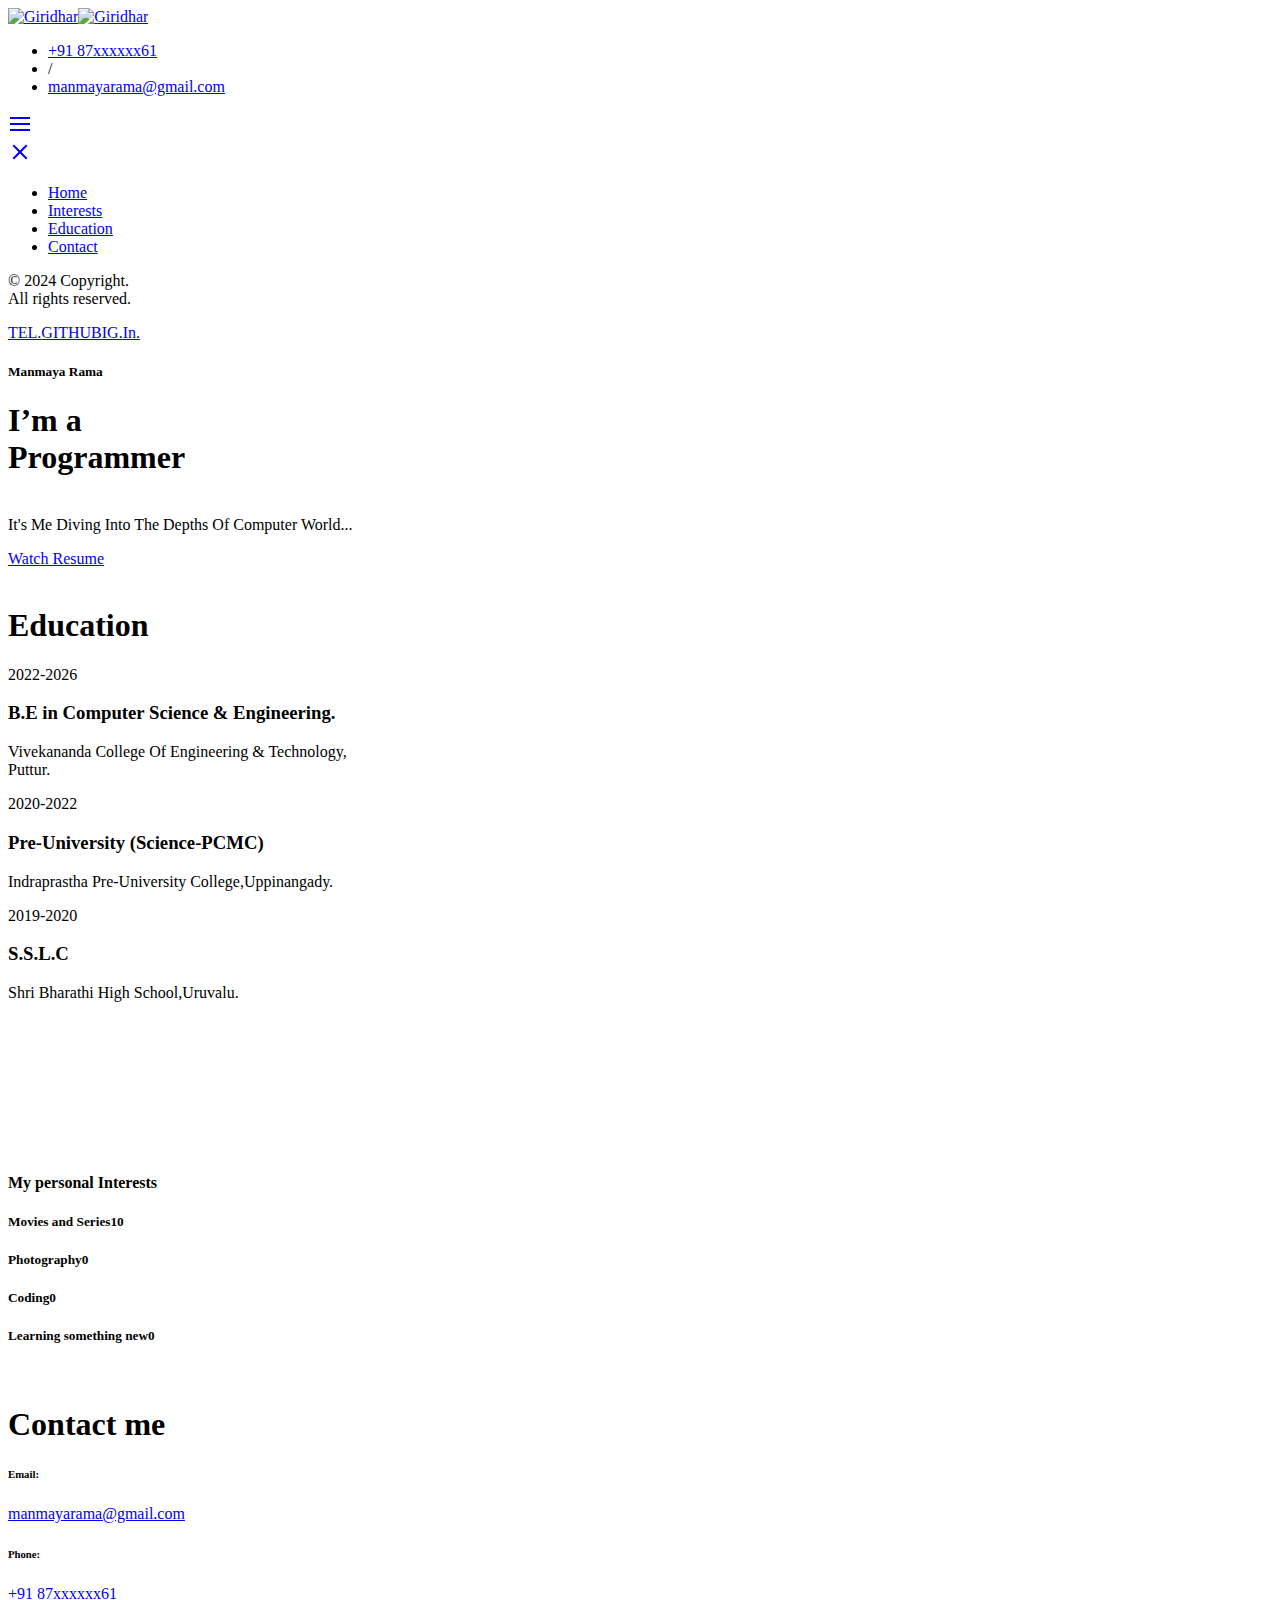
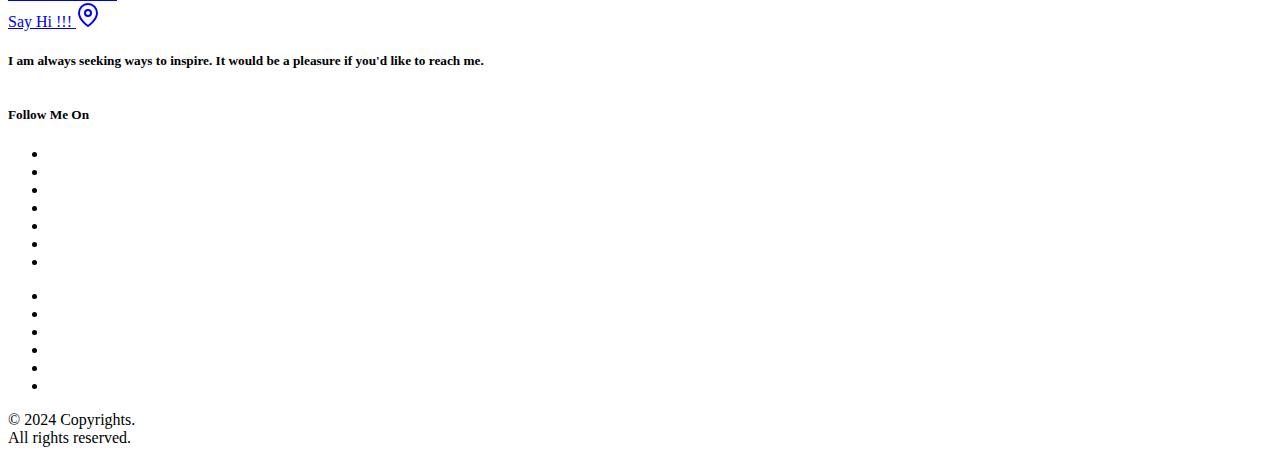
==== commit af4980f7: "Add files via upload" ====
--- a/index.html
+++ b/index.html
@@ -1,352 +1,195 @@
 <!DOCTYPE html>
-<html lang="en">
+<html class="no-js vlt-is--custom-cursor" lang="en">
+
 <head>
-    <!-- Meta Tags -->
-    <meta charset="utf-8">
-    <meta content="width=device-width, initial-scale=1, shrink-to-fit=no" name="viewport">
-    <!-- Author -->
-    <meta name="author" content="Themes Industry">
-    <!-- description -->
-    <meta name="description" content="MegaOne is a highly creative, modern, visually stunning and Bootstrap responsive multipurpose studio and portfolio HTML5 template with 8 ready home page demos.">
-    <!-- keywords -->
-    <meta name="keywords" content="Creative, modern, clean, bootstrap responsive, html5, css3, portfolio, blog, studio, templates, multipurpose, one page, corporate, start-up, studio, branding, designer, freelancer, carousel, parallax, photography, studio, masonry, grid, faq">
-    <!-- Page Title -->
-    <title>Manmaya Rama K A | i_a_m_manu</title>
-    <!-- Favicon -->
-        <link href="img/logo1.png" rel="icon">
-    <!-- Bundle -->
-    <link href="css/bundle.min.css" rel="stylesheet">
-    <link href="https://cdn.lineicons.com/3.0/lineicons.css" rel="stylesheet">
-    <!-- Plugin Css -->
-    <link href="https://cdn.lineicons.com/3.0/lineicons.css" rel="stylesheet">
-    <link href="css/jquery.fancybox.min.css" rel="stylesheet">
-    <link href="css/owl.carousel.min.css" rel="stylesheet">
-    <script src="https://cdnjs.cloudflare.com/ajax/libs/gsap/2.1.2/TweenMax.min.js"></script>
-
-    <!-- Style Sheet -->
-    <link rel="stylesheet" href="css/font-awesome.min.css">
-    <link href="css/tootik.min.css" rel="stylesheet">
-    <link href="css/line-awesome.min.css" rel="stylesheet">
-    <link href="css/jquery.pagepiling.css" rel="stylesheet">
-    <link href="css/style.css" rel="stylesheet">
+	<meta charset="utf-8">
+	<title>Manmaya Rama | About Me </title>
+	<meta name="description" content="Modern &amp; Creative CV/Resume HTML5 Template">
+	<meta http-equiv="X-UA-Compatible" content="IE=edge">
+	<meta name="viewport" content="width=device-width, initial-scale=1, maximum-scale=1">
+	<!--Favicon-->
+	<link rel="icon" type="image/png" href="assets/img/root/favicon.png">
+	<!--Framework-->
+	<link rel="stylesheet" href="assets/css/framework/bootstrap.min.css">
+	<!--Fonts-->
+	<link rel="stylesheet" href="assets/fonts/Inter/style.css">
+	<!--Plugins-->
+	<link rel="stylesheet" href="assets/css/vlt-plugins.min.css">
+	<!--Style-->
+	<link rel="stylesheet" href="assets/css/vlt-main.min.css">
+	<!--Custom-->
+	<link rel="stylesheet" href="assets/css/custom.css">
+	
+    <!--=================== Remixicons ====================-->
+    <link href="https://cdn.jsdelivr.net/npm/remixicon@2.5.0/fonts/remixicon.css" rel="stylesheet">
+	<link rel="stylesheet" href="https://cdnjs.cloudflare.com/ajax/libs/font-awesome/6.4.2/css/all.min.css" integrity="sha512-z3gLpd7yknf1YoNbCzqRKc4qyor8gaKU1qmn+CShxbuBusANI9QpRohGBreCFkKxLhei6S9CQXFEbbKuqLg0DA==" crossorigin="anonymous" referrerpolicy="no-referrer" />
 </head>
 
-<body data-spy="scroll" data-target=".navbar" data-offset="90">
-
-<!-- START LOADER -->
-<div class="loader-bg">
-    <div id="container">
-        <svg viewBox="0 0 100 100">
-            <defs>
-                <filter id="shadow">
-                    <feDropShadow dx="0" dy="0" stdDeviation="0.5"
-                                  flood-color="#dabd1d"/>
-                </filter>
-            </defs>
-            <circle id="spinner" style="fill:transparent;stroke:#dabd1d;stroke-width: 8px;stroke-linecap: round;filter:url(#shadow);" cx="50" cy="50" r="45"/>
-        </svg>
-    </div>
-</div>
-<!-- END LOADER -->
-
-<!-- START HEADER -->
-<header>
-    <!--Navigation-->
-    <nav class="navbar navbar-top-default navbar-expand-lg navbar-simple nav-line">
-        <a href="#home" title="Logo" class="logo">
-            <!--Logo Default-->
-            <div class="mega-logo">
-                <img src="img/stumbleupon copy.png" alt="logo" class="ml-lg-3 m-0">
-            </div>
-        </a>
-        <!--Side Menu Button-->
-        <div class="navigation-toggle">
-            <ul class="slider-social toggle-btn my-0">
-                <li>
-                    <a href="javascript:void(0);" class="sidemenu_btn" id="sidemenu_toggle">
-                        <span></span>
-                        <span></span>
-                        <span></span>
-                    </a>
-                </li>
-            </ul>
-        </div>
-    </nav>
-
-    <!--Side Nav-->
-    <div class="side-menu hidden">
-        <span id="btn_sideNavClose">
-          <i class="lni lni-plus btn-close"></i>
-        </span>
-        <div class="inner-wrapper">
-            <nav class="side-nav w-100">
-                <a href="#home" title="Logo" class="logo navbar-brand">
-                    <img src="img/stumbleupon copy.png" alt="logo">
-                </a>
-                <ul class="navbar-nav text-capitalize">
-                    <li class="nav-item">
-                        <a class="nav-link" href="#home">Home</a>
-                    </li>
-                    <li class="nav-item">
-                        <a class="nav-link" href="#about">About</a>
-                    </li>
-                    <li class="nav-item">
-                        <a class="nav-link" href="#timeline">Timeline</a>
-                    </li>
-                    <li class="nav-item">
-                        <a class="nav-link" href="#contact">Contact</a>
-                    </li>
-                </ul>
-                <div class="text-center sidebar_btn">
-                    <a href="personal-hotspot/download-resume/resume.pdf" download class="btn btn-medium btn-rounded btn-yellow text-capitalize">Download Resume</a>
-                </div>
-            </nav>
-
-            <div class="side-footer w-100">
-                <ul class="social-icons-simple">
-                    <li><a class="social-icon" href="https://www.facebook.com/people/Manmaya-Rama/100011129234326/"><i class="lni lni-facebook-filled"></i> </a> </li>
-                    <li><a class="social-icon" href="https://www.instagram.com/i_a_m_manu/"><i class="lni lni-instagram-original"></i> </a> </li>
-                    <li><a class="social-icon" href="https://twitter.com/Manmaya_Rama?s=08/"><i class="lni lni-twitter"></i> </a> </li>
-                    <li><a class="social-icon" href="https://www.linkedin.com/in/manmaya-rama-k-a-28a520257"><i class="lni lni-linkedin"></i> </a> </li>                    
-                    <li><a class="social-icon" href="https://github.com/Manmayarama"><i class="lni lni-github"></i> </a></li>
-                    <li><a class="social-icon" href="https://t.me/i_a_m_manu"><i class="lni lni-telegram"></i> </a></li>
-                </ul>
-                <p>&copy; 2024 Manmaya Rama All Rights Reserved</p>
-            </div>
-        </div>
-    </div>
-    <a id="close_side_menu" href="javascript:void(0);"></a>
-</header>
-<!-- END HEADER -->
-
-<div id="pagepiling">
-
-<!-- START BANNER -->
-    <section class="section slide1 p-0" id="home">
-        <div class="slider-area" id="slider-area">
-            <div class="row align-items-center">
-                <div class="col-12 col-lg-6 image-order">
-                    <div class="slider-image">
-                        <img src="img/slider-img.png" alt="Slider-Image">
-                    </div>
-                </div>
-                <div class="col-12 col-lg-6 text-md-center text-lg-left">
-                    <div class="slider-content">
-                        <h1 class="main-font text-uppercase"><span class="slider-text px-2"> Hello, I  am </span> <span class="d-block text-yellow">Manmaya Rama.</span></h1>
-                        <p class="pt-3 alt-font content-para">It's Me Creating Enormous Stuff Using Computer Programming...💻🖥️.</p>
-                    </div>
-                </div>
-            </div>
-            <!-- Circle-One -->
-            <div class="circle-one">
-                 <span data-tootik="About" data-tootik-conf="right dark square shadow">
-                    <a href="#about">
-                        <span class="animated-circle position-relative"></span>
-                    </a>
-                 </span>
-            </div>
-            <!-- Circle-Two -->
-            <div class="circle-two">
-                 <span data-tootik="Timeline" data-tootik-conf="left dark square shadow">
-                    <a href="#timeline">
-                        <span class="animated-circle position-relative"></span>
-                    </a>
-                 </span>
-            </div>
-            <!-- Circle-Three -->
-            <div class="circle-three">
-              <span data-tootik="Portfolio" data-tootik-conf="top dark square shadow">
-                    <a href="#portfolio">
-                        <span class="animated-circle position-relative"></span>
-                    </a>
-              </span>
-            </div>
-            <!-- Circle-Four -->
-            <div class="circle-four">
-                  <span data-tootik="Testimonials" data-tootik-conf="bottom dark square shadow">
-                    <a href="#testimonial">
-                        <span class="animated-circle position-relative"></span>
-                    </a>
-                  </span>
-            </div>
-            <!-- Circle-Five -->
-            <div class="circle-five">
-                  <span data-tootik="Contact" data-tootik-conf="bottom dark square shadow">
-                        <a href="#contact">
-                            <span class="animated-circle position-relative"></span>
-                        </a>
-                  </span>
-            </div>
-        </div>
-    </section>
-<!-- END BANNER -->
-
-<!-- START SKILLS -->
-    <section class="section slide2 skills" id="about">
-        <div class="container">
-            <div class="row pb-5">
-                <div class="col-12 col-md-7 pl-md-0">
-                    <h3 class="main-font text-uppercase"><span class="text-yellow d-block"> Software Engineer  </span> <span>  </span></h3>
-                    <p class="py-2 alt-font">Motivated and hardworking individual with a passion for software development seeks hands-on experience with a team of professionals. Strong understanding of software development concepts and eagerness to learn new technologies.</p>
-                </div>
-                <div class="col-12 col-md-5 text-md-right pt-4 pt-md-0">
-                    <h2 class="m-0 text-yellow main-font">Known Skills & Interests</h2>
-                    <p class="alt-font"></p>
-                </div>
-            </div>
-            <div class="row pt-md-5 skill-box">
-                <div class="col-12 col-md-6">
-                    <div class="row">
-						 <h4></h4><img src="img/av/programmer.png" alt="Slider-Image"
-						 width="350"
-						 height="350">
-                        <!-- First Skill -->
-                        <div class="col-12 col-md-6 text-center text-md-left pl-md-0">
-                            <h4 class="main-font text-yellow skill"></h4>
-                            <p class="alt-font text-white mt-3"></p>
-                        </div>
-                        <!-- Second Skill -->
-                        <div class="col-12 col-md-6 pt-5 pt-md-0 pr-md-0 text-center text-md-left">
-                            <h4 class="main-font text-yellow skill"></h4>
-                            <p class="alt-font text-white mt-3"></p>
-                        </div>
-                    </div>
-                    <div class="row mt-5">
-                        <!-- Third Skill -->
-                        <div class="col-12 col-md-6 text-center text-md-left pl-md-0">
-                            <h4 class="main-font text-yellow skill"></h4>
-                            <p class="alt-font text-white mt-3"></p>
-                        </div>
-                        <!-- Fourth Skill -->
-                        <div class="col-12 col-md-6 pt-5 pt-md-0 text-center text-md-left pr-md-0">
-                            <h4 class="main-font text-yellow skill"></h4>
-                            <p class="alt-font text-white mt-3"></p>
-                        </div>
-                    </div>
-
-                </div>
-                <!-- Progress Bars -->
-                <div class="col-12 col-md-5 offset-md-1 text-left pr-md-0 bars-section">
-                    <ul class="progress-bar-side">
-                        <!-- First Bar -->
-                        <li class="custom-progress text-white">
-                            <h6 class="mb-0 text-capitalize mons-font">C++<span class="float-right"><b class="numscroller">90</b>%</span></h6>
-                            <div class="progress">
-                                <div class="progress-bar bg-yellow" role="progressbar" aria-valuenow="90" aria-valuemin="0" aria-valuemax="100">
-                                </div>
-                            </div>
-                        </li>
-                        <!-- Second Bar -->
-                        <li class="custom-progress text-white">
-                            <h6 class="mb-0 text-capitalize mons-font">C<span class="float-right"><b class="numscroller">85</b>%</span></h6>
-
-                            <div class="progress">
-                                <div class="progress-bar bg-yellow" role="progressbar" aria-valuenow="85" aria-valuemin="0" aria-valuemax="100">
-                                </div>
-                            </div>
-                        </li>
-                        <!-- Third Bar -->
-                        <li class="custom-progress text-white">
-                            <h6 class="mb-0 text-capitalize mons-font">Java<span class="float-right"><b class="numscroller">80</b>%</span></h6>
-                            <div class="progress">
-                                <div class="progress-bar bg-yellow" role="progressbar" aria-valuenow="80" aria-valuemin="0" aria-valuemax="100">
-                                </div>
-                            </div>
-                        </li>
-                         <!-- Fourth Bar -->
-                        <li class="custom-progress text-white">
-                            <h6 class="mb-0 text-capitalize mons-font">Python<span class="float-right"><b class="numscroller">70</b>%</span></h6>
-                            <div class="progress">
-                                <div class="progress-bar bg-yellow" role="progressbar" aria-valuenow="70" aria-valuemin="0" aria-valuemax="100">
-                                </div>
-                            </div>
-                        </li>
-                         <!-- Fifth Bar -->
-                        <li class="custom-progress text-white">
-                            <h6 class="mb-0 text-capitalize mons-font">Photography<span class="float-right"><b class="numscroller">90</b>%</span></h6>
-                            <div class="progress">
-                                <div class="progress-bar bg-yellow" role="progressbar" aria-valuenow="90" aria-valuemin="0" aria-valuemax="100">
-                                </div>
-                            </div>
-                        </li>
-                    </ul>
-                </div>
-            </div>
-        </div>
-    </section>
-<!-- END SKILLS -->
-<!-- START TIMELINE -->
-    <section class="section slide3 timeline-bg" id="timeline">
-        <div class="container">
-            <div class="row pb-5 heading-row">
-                <div class="col-12 col-md-7">
-                    <h3 class="main-font text-uppercase"><span class="text-yellow d-block text-uppercase"> My Career </span> <span> History & Timeline </span></h3>
-                    <p class="py-2 alt-font">Please look what I have done so far in my life.<br/></p>
-                </div>
-                <div class="col-12 col-md-5 text-md-right pt-4 pt-md-0">
-                    <h2 class="m-0 text-yellow main-font">20</h2>
-                    <p class="alt-font">Years Old</p>
-                </div>
-            </div>
-            <div class="" data-anchor="Experience" data-brightness="dark">
-		<div class="vlt-section__vertical-align">
-			<div class="vlt-section__content">
-				<div class="container">
-					<div class="row">
-						<div class="col-lg-10 offset-lg-1">
-							<!--Animated Block-->
-								<div class="vlt-animated-block" style="animation-delay:0s; animation-duration:700ms;">
-									<div class="d-block d-md-flex align-items-center justify-content-between">
-										<div class="vlt-gap-30--sm"></div>
+<body class=" animsition">
+	<!--Header-->
+	<header class="vlt-header">
+		<div class="vlt-navbar vlt-navbar--main vlt-navbar--fixed">
+			<div class="vlt-navbar-background"></div>
+			<div class="vlt-navbar-inner">
+				<div class="vlt-navbar-inner--left">
+					<!--Logo--><a class="vlt-navbar-logo" href="index.html"><img class="black" src="assets/img/root/logo-black.png" alt="Giridhar"><img class="white" src="assets/img/root/logo-white.png" alt="Giridhar"></a>
+					<!--Contacts-->
+					<nav class="vlt-navbar-contacts d-none d-md-block">
+						<ul>
+							<li><a href="tel:+918762114461">+91 87xxxxxx61</a></li>
+							<li class="sep">/</li>
+							<li><a href="mailto:manmayarama@gmail.com">manmayarama@gmail.com</a></li>
+						</ul>
+					</nav>
+				</div>
+				<div class="vlt-navbar-inner--right">
+					<div class="d-flex align-items-center">
+						<!--Menu Burger--><a class="vlt-menu-burger js-offcanvas-menu-open" href="#"><svg xmlns="http://www.w3.org/2000/svg" width="24" height="24" viewBox="0 0 24 24" fill="none" stroke="currentColor" stroke-width="2" stroke-linecap="square" stroke-linejoin="round">
+								<line x1="3" y1="12" x2="21" y2="12" />
+								<line x1="3" y1="6" x2="21" y2="6" />
+								<line x1="3" y1="18" x2="21" y2="18" /></svg></a>
+					</div>
+				</div>
+			</div>
+		</div>
+	</header>
+	<!--Offcanvas Menu-->
+	<div class="vlt-offcanvas-menu">
+		<div class="vlt-offcanvas-menu__header">
+			<!--Menu Burger--><a class="vlt-menu-burger vlt-menu-burger--opened js-offcanvas-menu-close" href="#"><svg xmlns="http://www.w3.org/2000/svg" width="24" height="24" viewBox="0 0 24 24" fill="none" stroke="currentColor" stroke-width="2" stroke-linecap="square" stroke-linejoin="round">
+					<line x1="18" y1="6" x2="6" y2="18" />
+					<line x1="6" y1="6" x2="18" y2="18" /></svg></a>
+		</div>
+		<nav class="vlt-offcanvas-menu__navigation">
+			<!--Navigation-->
+			<ul class="sf-menu">
+			  <li data-menuanchor="Home"><a href="#Services">Home</a></li>
+			  <li data-menuanchor="Skills"><a href="#Skills">Interests</a></li>
+				<li data-menuanchor="Experience"><a href="#Experience">Education</a></li>
+				<li data-menuanchor="Contact"><a href="#Contact">Contact</a></li>
+			</ul>
+		</nav>
+		<div class="vlt-offcanvas-menu__footer">
+			<!--Copyright-->
+			<div class="vlt-offcanvas-menu__copyright">
+				<p>&copy; 2024 Copyright.<br>All rights reserved.</p>
+			</div>
+		</div>
+	</div>
+	<!--Site Overlay-->
+	<div class="vlt-site-overlay"></div>
+	<!--Fixed Socials-->
+	<div class="vlt-fixed-socials"><a href="https://t.me/i_a_m_manu" target="_blank">TEL.</a><a href="https://github.com/Manmayarama" target="_blank">GITHUB</a><a href="https://www.instagram.com/i_a_m_manu/" target="_blank">IG.</a><a href="https://www.linkedin.com/in/manmaya-rama-k-a-28a520257" target="_blank">In.</a></div>
+	<!--Main-->
+	<main class="vlt-main">
+		<!--Fullpage Slider-->
+		<div class="vlt-fullpage-slider" data-loop-top="" data-loop-bottom="" data-speed="800">
+			<!--Home-->
+			<!--Section-->
+			<div class="vlt-section pp-scrollable" data-anchor="Home" data-brightness="dark" style="background-image: url(assets/img/root/red-background.jpg);">
+				<div class="vlt-section__vertical-align">
+					<div class="vlt-section__content">
+						<!--Particles-->
+						<div class="vlt-section__particles">
+							<div class="vlt-particle vlt-fade-in-left vlt-custom--1451" style="background-image: url(assets/img/root/plus-dark-pattern.png); transition-duration: 1s;"></div>
+							<div class="vlt-particle d-none d-xl-block vlt-fade-in-right vlt-custom--1512" style="background-image: url(assets/img/root/elipse-home-slide.png); transition-duration: 1.5s; transition-delay: 300ms;"></div>
+							<div class="vlt-particle vlt-custom--4124" style="background-image: url(assets/img/attachment-01.png);"></div>
+						</div>
+						<div class="container">
+							<div class="row">
+								<div class="col-lg-7 offset-lg-1">
+									<!--Animated Block-->
+									<div class="vlt-animated-block" style="animation-delay:0s; animation-duration:700ms;">
+										<h5 class="vlt-display-1 has-white-color">Manmaya Rama</h5>
+										<div class="vlt-gap-10"></div>
+										<h1 class="vlt-large-heading has-white-color">I’m a <br>Programmer</h1>
+										<p class="vlt-display-1 has-white-color"><br>It's Me Diving Into The Depths Of Computer World...</p>
+										<div class="vlt-gap-40"></div>
+										<div class="vlt-gap-40"></div><a class="vlt-link has-white-color" href="#Experience">Watch Resume</a>
+									</div>
+								</div>
+							</div>
+						</div>
+					</div>
+				</div>
+			</div>
+			<!--Experience-->
+			<!--Section-->
+			<div class="vlt-section pp-scrollable" data-anchor="Experience" data-brightness="dark">
+				<div class="vlt-section__vertical-align">
+					<div class="vlt-section__content">
+						<!--Ken Burn Effect-->
+						<div class="vlt-section__ken-burn-background"><img src="assets/img/attachment-02.jpg" alt=""></div>
+						<div class="container">
+							<div class="row">
+								<div class="col-lg-10 offset-lg-1">
+									<!--Animated Block-->
+									<div class="vlt-animated-block" style="animation-delay:0s; animation-duration:700ms;">
+										<div class="d-block d-md-flex align-items-center justify-content-between">
+										  <h1 class="has-white-color">Education</h1>
+										  <div class="vlt-gap-30--sm"></div>
 										<!-- ***<div class="vlt-timeline-slider-controls"><span class="prev">🡐</span><span class="pagination"></span><span class="next">🡒</span></div>-->
 										</div>
 									</div>
 									<div class="vlt-gap-50"></div>
 									<!--Animated Block-->
-									
 									<div class="vlt-animated-block" style="animation-delay:100ms; animation-duration:700ms;">
 										<!--Timeline Slider-->
+										<div class="vlt-timeline-slider">
 											<div class="swiper-container">
 												<div class="swiper-wrapper">
 													<div>
 														<!--Timeline Slider Item-->
+														<div class="vlt-timeline-item">
 															<div class="row">
-																<div class="col-sm-12 col-md-3"><span class="vlt-timeline-item__year"><br/>Current Status</span></div>
+																<div class="col-sm-12 col-md-3"><span class="vlt-timeline-item__year">2022-2026</span></div>
 																<div class="col-sm-12 col-md-3">
-																  <h5 class="vlt-timeline-item__title"><br/>B.Tech In ComputerScience Engineering </h5>
+																  <h3 class="vlt-timeline-item__title">B.E in Computer Science & Engineering. </h3>
 																</div>
 																<div class="col-sm-12 col-md-5 offset-md-1">
-																  <p class="vlt-timeline-item__text"><br/>Vivekananda College Of Engineering & Technology,Puttur. &nbsp; </p>
+																  <p class="vlt-timeline-item__text">Vivekananda College Of Engineering & Technology,<br>Puttur.</p>
 																</div>
 															</div>
 														</div>
 														<!--Timeline Slider Item-->
 														<div class="vlt-timeline-item">
 															<div class="row">
-																<div class="col-sm-12 col-md-3"><span class="vlt-timeline-item__year"><br/>2020-2022</span></div>
+																<div class="col-sm-12 col-md-3"><span class="vlt-timeline-item__year">2020-2022</span></div>
 																<div class="col-sm-12 col-md-3">
-																  <h5 class="vlt-timeline-item__title"><br/>Pre-University (Science)</h5>
+																  <h3 class="vlt-timeline-item__title">Pre-University (Science-PCMC)</h3>
 																</div>
 																<div class="col-sm-12 col-md-5 offset-md-1">
-																  <p class="vlt-timeline-item__text"><br/>Indraprastha Pre-University College, Uppinanagady. &nbsp;</p>
+																  <p class="vlt-timeline-item__text">Indraprastha Pre-University College,Uppinangady. &nbsp;</p>
 																</div>
 															</div>
 														</div>
 														<!--Timeline Slider Item-->
 														<div class="vlt-timeline-item">
 															<div class="row">
-																<div class="col-sm-12 col-md-3"><span class="vlt-timeline-item__year"><br/>2020</span></div>
+																<div class="col-sm-12 col-md-3"><span class="vlt-timeline-item__year">2019-2020</span></div>
 																<div class="col-sm-12 col-md-3">
-																  <h5 class="vlt-timeline-item__title"><br/>S.S.L.C</h5>
+																  <h3 class="vlt-timeline-item__title">S.S.L.C</h3>
 																</div>
 																<div class="col-sm-12 col-md-5 offset-md-1">
-																  <p class="vlt-timeline-item__text"><br/>Shri Bharathi High School, Uruvalu. &nbsp;</p>
+																  <p class="vlt-timeline-item__text">Shri Bharathi High School,Uruvalu. &nbsp;</p>
 																</div>
 															</div>
 														</div>
 													</div>
 													<div>
 														
+														<!--Timeline Slider Item-->
+														<div class="vlt-timeline-item">
+															<div class="row">
+																<div class="col-sm-12 col-md-3"><span class="vlt-timeline-item__year"></span>
+																</div>
+																<div class="col-sm-12 col-md-3">
+																	<h5 class="vlt-timeline-item__title"><br></h5>
+																</div>
+																<div class="col-sm-12 col-md-5 offset-md-1">
+																</div>
+															</div>
+														</div>
 													</div>
 												</div>
 											</div>
@@ -354,95 +197,215 @@
 									</div>
 									<div class="vlt-gap-50"></div>
 									<!--Animated Block-->
-						
-									</div><div class="vlt-animated-block" style="animation-delay:200ms; animation-duration:700ms;">
-										<!--Button--><a class="vlt-btn vlt-btn--primary" href="#" target="_self"><span class="vlt-btn__text"><br/>Download Resume</span><span class="vlt-btn__icon vlt-btn__icon--right"><svg xmlns="http://www.w3.org/2000/svg" width="24" height="24" viewBox="0 0 24 24" fill="none" stroke="currentColor" stroke-width="2" stroke-linecap="square" stroke-linejoin="round">
+									<div class="vlt-animated-block" style="animation-delay:200ms; animation-duration:700ms;">
+										<!--Button<a class="vlt-btn vlt-btn--primary" href="https://github.com/Manmayarama/ManmayaRama.github.io/raw/main/img/av/Resume.pdf" target="_self"><span class="vlt-btn__text">Download Resume</span><span class="vlt-btn__icon vlt-btn__icon--right"><svg xmlns="http://www.w3.org/2000/svg" width="24" height="24" viewBox="0 0 24 24" fill="none" stroke="currentColor" stroke-width="2" stroke-linecap="square" stroke-linejoin="round">
 													<line x1="12" y1="5" x2="12" y2="19"></line>
 													<polyline points="19 12 12 19 5 12"></polyline>
-								</svg></span></a
+												</svg></span></a>-->
+									</div>
+								</div>
 							</div>
 						</div>
 					</div>
 				</div>
 			</div>
+			<!--Skills-->
+			<!--Section-->
+			<div class="vlt-section pp-scrollable" data-anchor="Skills" data-brightness="light">
+				<div class="vlt-section__vertical-align">
+					<div class="vlt-section__content">
+						<!--Particles-->
+						<div class="vlt-section__particles">
+							<div class="vlt-particle vlt-custom--1259 vlt-fade-in-right" style="background-image: url(assets/img/root/plus-light-pattern.png); animation-delay: 750ms;"></div>
+							<div class="vlt-particle vlt-custom--2355 vlt-fade-in-left" style="background-image: url(assets/img/root/elipse-light.png); animation-delay: 500ms;"></div>
+						</div>
+						<div class="container">
+							<div class="row align-items-center">
+								<div class="col-lg-4 offset-lg-1">
+									<div class="vlt-slide-photo">
+										<div class="vlt-slide-photo__inside"><img src="assets/img/attachment-07.png" alt=""></div>
+										<div class="vlt-slide-photo__particle vlt-fade-in-bottom--small has-border-radius has-box-shadow" style="top: -50px; right: -40px; width: 100px; transition-delay: 300ms;"><img src="assets/img/root/parallax-particle-01.png" alt=""></div>
+										<div class="vlt-slide-photo__particle vlt-fade-in-bottom--small has-border-radius has-box-shadow" style="top: 40px; left: -30px; width: 80px; transition-delay: 600ms;"><img src="assets/img/root/parallax-particle-02.png" alt=""></div>
+										<div class="vlt-slide-photo__particle vlt-fade-in-left--small has-border-radius has-box-shadow" style="left: 30px; bottom: -50px; width: 100px; transition-delay: 900ms;"><img src="assets/img/root/parallax-particle-03.png" alt=""></div>
+										<div class="vlt-slide-photo__particle vlt-fade-in-left--small negative-z-index" style="right: -40px; bottom: -30px; width: 290px; transition-delay: 1.2s;"><img src="assets/img/root/plus-light-pattern.png" alt=""></div>
+									</div>
+									<div class="vlt-gap-50--md"></div>
+								</div>
+								<div class="col-lg-5 offset-lg-1">
+									<!--Animated Block-->
+									<div class="vlt-animated-block" style="animation-delay:100ms; animation-duration:700ms;">
+										<h4>My personal  <span class="has-first-color">Interests</span></h4>
+										<div class="vlt-gap-20"></div>
+									</div>
+									<div class="vlt-gap-10"></div>
+									<!--Animated Block-->
+									<div class="vlt-animated-block" style="animation-delay:200ms; animation-duration:700ms;">
+										<!--Progress Bar-->
+										<div class="vlt-progress-bar" data-final-value="60" data-animation-speed="1000">
+										  <h5 class="vlt-progress-bar__title">Movies and Series<span class="counter">10</span></h5>
+										  <div class="vlt-progress-bar__bar"><span></span></div>
+										</div>
+									</div>
+									<div class="vlt-gap-30"></div>
+									<!--Animated Block-->
+									<div class="vlt-animated-block" style="animation-delay:400ms; animation-duration:700ms;">
+										<!--Progress Bar-->
+										<div class="vlt-progress-bar" data-final-value="85" data-animation-speed="1000">
+											<h5 class="vlt-progress-bar__title">Photography<span class="counter">0</span>
+											</h5>
+											<div class="vlt-progress-bar__bar"><span></span></div>
+										</div>
+									</div>
+									<div class="vlt-gap-30"></div>
+									<!--Animated Block-->
+									<div class="vlt-animated-block" style="animation-delay:500ms; animation-duration:900ms;">
+										<!--Progress Bar-->
+										<div class="vlt-progress-bar" data-final-value="90" data-animation-speed="1000">
+											<h5 class="vlt-progress-bar__title">Coding<span class="counter">0</span>
+											</h5>
+											<div class="vlt-progress-bar__bar"><span></span></div>
+										</div>
+									</div>
+									<div class="vlt-gap-30"></div>
+									<!--Animated Block-->
+									<div class="vlt-animated-block" style="animation-delay:600ms; animation-duration:1000ms;">
+										<!--Progress Bar-->
+										<div class="vlt-progress-bar" data-final-value="80" data-animation-speed="1000">
+											<h5 class="vlt-progress-bar__title">Learning something new<span class="counter">0</span>
+											</h5>
+											<div class="vlt-progress-bar__bar"><span></span></div>
+										</div>
+									</div>
+								</div>
+							</div>
+						</div>
+					</div>
+				</div>
+			</div>
+			<!--Contact-->
+			<!--Section-->
+			<div class="vlt-section pp-scrollable" data-anchor="Contact" data-brightness="dark">
+				<div class="vlt-section__vertical-align">
+					<div class="vlt-section__content">
+						<!--Ken Burn Effect-->
+						<div class="vlt-section__ken-burn-background"><img src="assets/img/attachment-05.jpg" alt=""></div>
+						<div class="container">
+							<div class="row">
+								<div class="col-lg-4 offset-lg-1">
+									<!--Animated Block-->
+								  <div class="vlt-animated-block" style="animation-delay:0s; animation-duration:700ms;">
+										<h1 class="has-white-color">Contact me</h1>
+										<div class="vlt-gap-20"></div>
+										<div class="vlt-gap-50"></div>
+										<div class="has-white-color">
+											<h6 class="vlt-display-1 has-gray-color">Email:</h6>
+											<div class="vlt-gap-5"></div><a href="mailto:manmayarama@gmail.com">manmayarama@gmail.com</a>
+										</div>
+										<div class="vlt-gap-30"></div>
+										<div class="has-white-color">
+											<h6 class="vlt-display-1 has-gray-color">Phone:</h6>
+											<div class="vlt-gap-5"></div><a href="tel:+918762114461">+91 87xxxxxx61</a>
+										</div>
+									<div class="vlt-gap-40"></div>
+										<a class="vlt-btn vlt-btn--secondary" href="http://wa.me/919483907526"><span class="vlt-btn__text">Say Hi !!!</span><span class="vlt-btn__icon vlt-btn__icon--right">
+										<svg xmlns="http://www.w3.org/2000/svg" width="24" height="24" fill="none" stroke="currentColor" stroke-width="2" stroke-linecap="round" stroke-linejoin="round" class="feather feather-map-pin">
+										  <path d="M21 10c0 7-9 13-9 13s-9-6-9-13a9 9 0 0 1 18 0z"></path>
+										  <circle cx="12" cy="10" r="3"></circle>
+									    </svg>
+										</span></a></div>
+									<div class="vlt-gap-70--sm"></div>
+								</div>
+								<div class="col-lg-6">
+									<!--Animated Block-->
+									<div class="vlt-animated-block" style="animation-delay:100ms; animation-duration:700ms;">
+										<h5 class="has-white-color">I am always seeking ways to inspire. It would be a pleasure if you'd like to <span class="has-first-color">reach me.</span></h5>
+										<div class="vlt-gap-40">
+											<div class="social">
+                       <h5 class="has-white-color"><br>Follow<span class="has-first-color"> Me On</span></h5>
+                        <ul class="social__list">
+                            <li class="social__item">
+                                <a href="https://www.facebook.com/people/Manmaya-Rama/100011129234326/" class="social__link">
+                                    <i class="ri-facebook-fill"></i>
+                                </a>
+                            </li>
+                            <li class="social__item">
+                                <a href="https://twitter.com/Manmaya_Rama?s=08/" class="social__link">
+                                    <i class="fa-brands fa-x-twitter"></i>
+                                </a>
+                            </li>
+                            <li class="social__item">
+                                <a href="https://www.instagram.com/i_a_m_manu/" class="social__link">
+                                    <i class="ri-instagram-line"></i>
+                                </a>
+                            </li>
+                            <li class="social__item">
+                                <a href="https://www.linkedin.com/in/manmaya-rama-k-a-28a520257" class="social__link">
+                                    <i class="ri-linkedin-line"></i>
+                                </a>
+                            </li>
+                            <li class="social__item">
+                                <a href="https://github.com/Manmayarama" class="social__link">
+                                    <i class="ri-github-line"></i>
+                                </a>
+                            </li>
+                            <li class="social__item">
+                                <a href="https://www.hackerrank.com/profile/manmaya_rama" class="social__link">
+                                    <i class="fa-brands fa-hackerrank"></i>
+                                </a>
+                            </li>
+                            <li class="social__item">
+                                <a href="https://t.me/i_a_m_manu" class="social__link">
+                                    <i class="ri-telegram-line"></i>
+                                </a>
+                            </li>
+                        </ul>
+                    </div>
+										</div>
+										<form class="vlt-contact-form" novalidate="novalidate">
+											<div class="vlt-form-row two-col">
+												<div class="vlt-form-group">
+													
+												</div>
+												
+											</div>
+											
+												<div class="vlt-form-group">
+													
+													
+												</div>
+											</div>
+											
+										</span></button>
+										</form>
+									</div>
+								</div>
+							</div>
+						</div>
+					</div>
+				</div>
+			</div>
+			<!--Progress Bar-->
+			<ul class="vlt-fullpage-slider-progress-bar">
+				<li data-menuanchor="Home"></li>
+				<li data-menuanchor="Services"></li>
+				<li data-menuanchor="Experience"></li>
+				<li data-menuanchor="Skills"></li>
+				<li data-menuanchor="Portfolio"></li>
+				<li data-menuanchor="Contact"></li>
+			</ul>
 		</div>
-    </section>
-<!-- END TIMELINE -->
-
-<!-- START CONTACT -->
-    <section class="section slide5 contact-bg" id="contact">
-        <div class="container">
-            <div class="row pb-5">
-                <div class="col-12 col-md-7">
-                    <h3 class="main-font text-uppercase"><span class="text-yellow d-block text-uppercase"> Contact Me </span> <span></span></h3>
-                    <p class="py-2 alt-font">I am always seeking ways to inspire. It would be a pleasure if you'd like to reach me.</p>
-                </div>
-            </div>
-            <form class="contact-form" id="contact-form-data">
-                <div class="row pt-3">
-                    <!-- Submission Popup -->
-                    <div class="col-12">
-                        <div class="col-sm-12 px-0" id="result"></div>
-                    </div>
-                    <!--Left Column-->
-                    <div class="col-md-4">
-                        <div class="form-group">
-                            <input class="form-control" type="text" placeholder="Name" required="" id="first_name" name="firstName">
-                        </div>
-
-                        <div class="form-group">
-                            <input class="form-control" type="tel" placeholder="Contact No" id="phone" name="userPhone">
-                        </div>
-
-                        <div class="form-group">
-                            <input class="form-control" type="email" placeholder="Email" required="" id="email" name="userEmail">
-                        </div>
-                    </div>
-                    <!--Right Column-->
-                    <div class="col-12 col-md-6 offset-md-1 contact-form">
-                        <div class="form-group">
-                            <textarea class="form-control" placeholder="Type Your Message Here" id="message" name="userMessage"></textarea>
-                        </div>
-                    </div>
-                    <!-- Button -->
-                    <div class="col-12 px-md-0">
-                        <div class="contact-btn pt-5 text-center text-lg-left">
-                            <button type="button" class="btn btn-medium btn-rounded btn-yellow text-capitalize contact_btn">Contact Now</button>
-                        </div>
-                    </div>
-                </div>
-            </form>
-        </div>
-    </section>
-<!-- END CONTACT -->
-</div>
-<!-- Start Copyright -->
-<div class="slider-bottom">
-    <div class="slider-footer w-auto">
-        <ul class="social-icons-simple">
-            <li><a class="social-icon" href="https://www.facebook.com/people/Manmaya-Rama/100011129234326/"><i class="lni lni-facebook-filled"></i> </a> </li>
-                    <li><a class="social-icon" href="https://www.instagram.com/i_a_m_manu/"><i class="lni lni-instagram-original"></i> </a> </li>
-                    <li><a class="social-icon" href="https://twitter.com/Manmaya_Rama?s=08/"><i class="lni lni-twitter"></i> </a> </li>
-                    <li><a class="social-icon" href="https://www.linkedin.com/in/manmaya-rama-k-a-28a520257"><i class="lni lni-linkedin"></i> </a> </li>                    
-                    <li><a class="social-icon" href="https://github.com/Manmayarama"><i class="lni lni-github"></i> </a></li>
-                     <li><a class="social-icon" href="https://t.me/i_a_m_manu"><i class="lni lni-telegram"></i> </a></li>
-            </ul>
-    </div>
-    <span class="slider-copyright text-grey">&copy Manmaya Rama</span>
-</div>
-<!-- End Copyright -->
-<!-- JavaScript -->
-<script src="js/bundle.min.js"></script>
-<!-- Plugin Js -->
-<script src='https://cdnjs.cloudflare.com/ajax/libs/jquery/3.4.1/jquery.min.js'></script>
-<script src='https://cdn.jsdelivr.net/npm/jquery.ripples@0.6.3/dist/jquery.ripples.min.js'></script>
-<script src="js/jquery.appear.js"></script>
-<script src="js/jquery.fancybox.min.js"></script>
-<script src="js/owl.carousel.min.js"></script>
-<!-- CUSTOM JS -->
-<script src="js/jquery.pagepiling.min.js"></script>
-<script src="js/timeline.js"></script>
-<script src="js/contact_us.js"></script>
-<script src="js/script.js"></script>
+		<!--Footer-->
+		<footer class="vlt-footer vlt-footer--fixed">
+			<!--Copyright-->
+			<div class="vlt-footer-copyright">
+				<p>&copy; 2024 Copyrights.<br>All rights reserved.</p>
+			</div>
+		</footer>
+	</main>
+	<!--Libs-->
+	<script src="assets/vendors/jquery-3.5.1.min.js"></script>
+	<script src="assets/scripts/vlt-plugins.min.js"></script>
+	<script src="assets/scripts/vlt-helpers.js"></script>
+	<script src="assets/scripts/vlt-controllers.min.js"></script>
 </body>
 </html>
